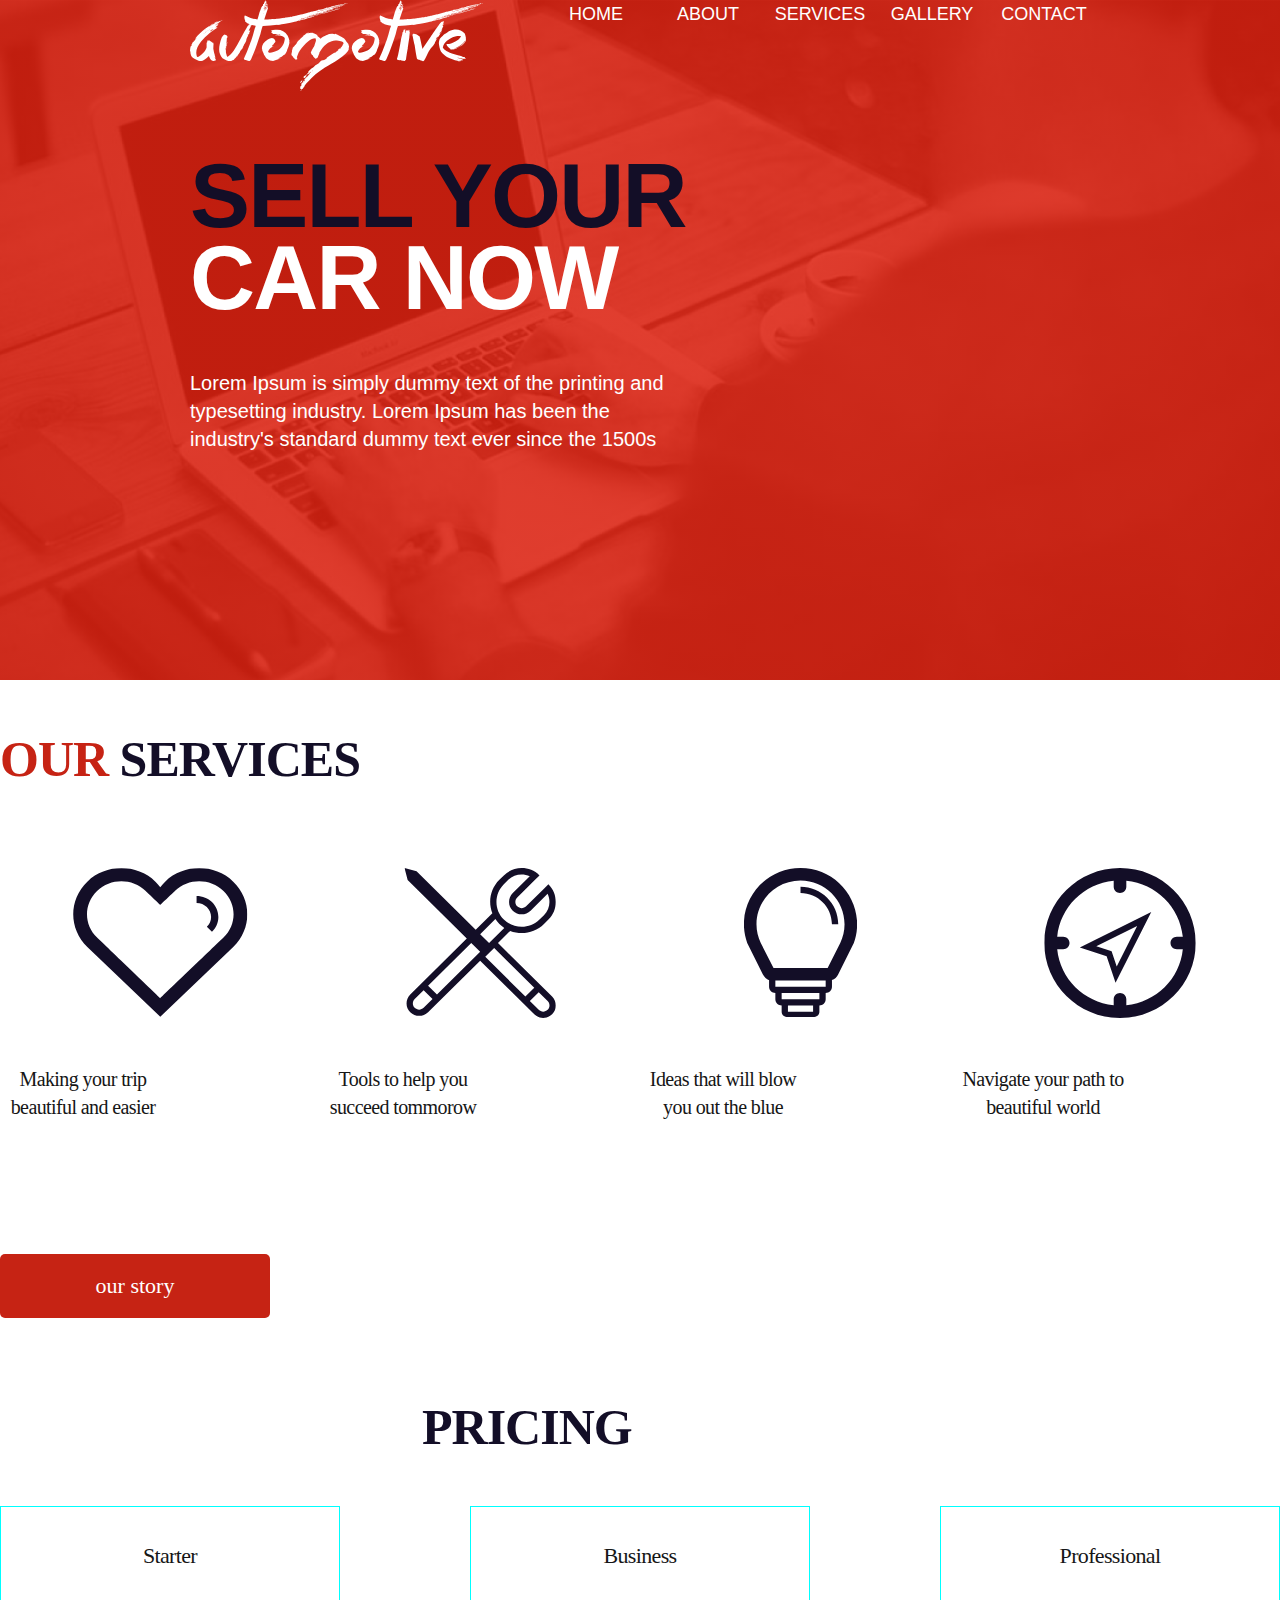
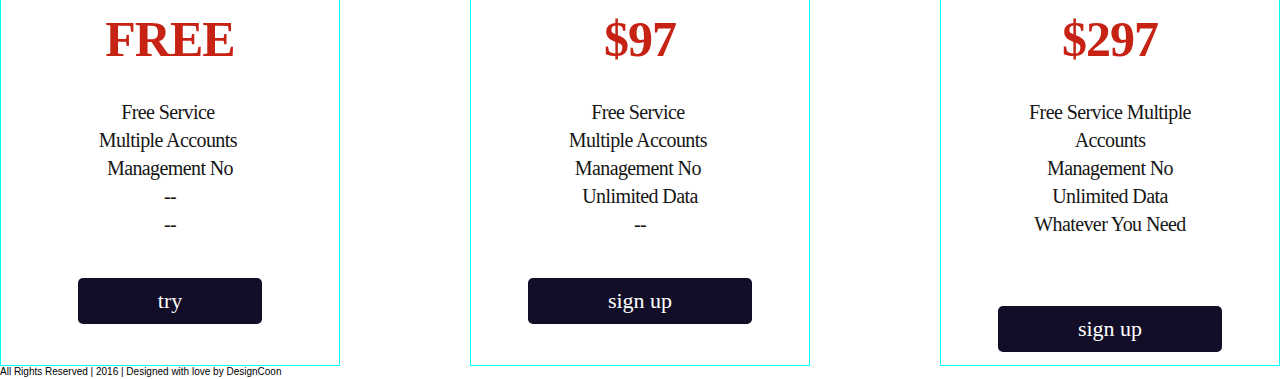
==== index.html @ 1edaac1e "fix scss header" ====
<!DOCTYPE html>
<html lang="en">
  <head>
    <meta charset="UTF-8" />
    <meta name="viewport" content="width=device-width, initial-scale=1.0" />
    <meta http-equiv="X-UA-Compatible" content="ie=edge">
    <link rel="stylesheet" href="css/style.css" />
    <title>Automotive</title>
  </head>

  <body>

      <header class="header container">
        <div class="header__inner" >
          <a class ="header__logo logo" href="/" >
            <svg width="293" height="91" viewBox="0 0 293 91" fill="none" xmlns="http://www.w3.org/2000/svg">
              <path d="M32.4032 20.1382V20.3891C32.2621 20.3891 32.0504 20.5 31.7681 20.7219C31.5985 20.7219 31.4005 20.8474 31.1751 21.0982H31.0476V20.8474C30.7928 21.0982 30.5958 21.2227 30.4546 21.2227L30.582 21.4726C28.803 22.7231 27.8003 23.3493 27.5738 23.3493L27.7013 23.5992C27.6728 23.7661 27.4758 23.9186 27.1082 24.0575V23.9321L27.1935 23.7236H26.9818L26.7269 23.8076C26.8406 24.1414 26.9671 24.3074 27.1092 24.3074H27.1935C27.9277 23.8346 28.3795 23.5992 28.5481 23.5992V23.7246C28.012 24.5023 27.4052 24.8921 26.7269 24.8921C26.7563 25.0581 26.8406 25.142 26.9818 25.142C27.1229 25.142 27.518 24.9751 28.1678 24.6412L28.2952 24.8921L26.3888 26.3095L26.4731 26.5594C26.4731 26.6424 26.1623 26.9627 25.5419 27.5185H25.6262L26.1339 27.3931C26.2751 27.477 26.4309 27.5185 26.6005 27.5185C26.6889 27.3663 26.733 27.193 26.7279 27.0177H27.1082V27.1432L26.8534 27.5185V27.6015H27.32V27.8523C26.7554 27.9633 24.2284 29.7001 19.7382 33.0636C16.2938 36.0383 13.413 38.8876 11.0978 41.6114C7.8788 45.5027 6.26834 49.2551 6.26834 52.8686L6.39576 53.3278C6.39576 53.4108 6.35362 53.4533 6.26834 53.4533C6.63591 55.8153 7.03093 56.9963 7.45437 56.9963C8.64041 56.9963 10.8576 55.3425 14.105 52.0349C15.7713 49.533 16.6045 47.9072 16.6045 47.1565V42.7789L17.3239 41.9452C17.2486 41.518 17.206 41.0858 17.1965 40.6523L17.4514 40.5269C17.5357 40.5269 17.5788 40.5684 17.5788 40.6523L17.8327 40.5269L18.2983 40.6523L18.8913 40.3185H19.1461C20.1057 40.9022 20.585 41.2496 20.585 41.3605C21.5741 42.0002 22.1387 42.4315 22.2798 42.6535L22.8728 42.5705C23.1835 42.5705 23.4237 43.1542 23.5933 44.3217L23.4658 44.8215C23.4658 45.2943 23.4237 46.5872 23.3384 48.6993C23.6776 51.1453 24.2 53.3973 24.9067 55.4534C24.7646 55.5374 24.6519 55.5789 24.5666 55.5789C24.6803 55.9127 24.8773 56.0796 25.1596 56.0796V56.4125C24.99 56.4125 24.9057 56.455 24.9057 56.538C25.1037 57.0937 25.3439 57.6495 25.6262 58.2053L25.4145 58.3307C25.1037 57.6919 24.9057 57.3716 24.8214 57.3716H24.694C24.694 57.5385 25.089 58.3722 25.8801 59.8735V59.9575C25.8801 60.5132 25.2449 60.7911 23.9736 60.7911C23.9736 60.958 23.6913 61.041 23.1267 61.041C22.0818 60.8191 21.2771 60.3048 20.7125 59.4982C20.2616 58.9984 19.6539 57.8579 18.8913 56.0796C15.39 59.3872 12.8631 61.041 11.3095 61.041H9.86859C9.05013 61.041 8.09052 60.6802 6.98878 59.9575C3.91097 58.845 1.97705 57.4691 1.18603 55.8288C0.649868 54.3834 0.381295 53.077 0.381295 51.9095C0.437166 51.9095 0.465592 51.868 0.465592 51.784C0.35287 51.784 0.197999 51.5071 0 50.9514C0.169574 47.8377 0.564592 46.1 1.18603 45.7391H1.56733C1.79277 45.2943 1.90648 44.9884 1.90648 44.8225L1.69377 44.9055C1.58105 44.9055 1.45461 44.7935 1.31346 44.5716C1.56733 44.5716 1.93392 43.9319 2.41422 42.6535C2.52694 42.6535 2.76709 42.3476 3.13466 41.7368L3.38853 41.8198C3.52968 41.8198 4.53242 40.5269 6.39576 37.942V37.8166C5.80275 38.5113 5.39303 38.8586 5.16758 38.8586L5.04016 38.6512C8.17482 34.7319 11.6761 31.3683 15.5449 28.5605C16.7315 27.6233 17.9765 26.76 19.2726 25.9757C19.3569 26.1146 19.4 26.2265 19.4 26.3095L19.1451 26.7678L20.2469 26.0586H20.4586V26.3095H20.586V26.0586C20.5007 26.0586 20.4586 26.0316 20.4586 25.9757L22.7454 24.4328C23.4805 23.8771 24.4117 23.4043 25.5409 23.0145V22.89H25.4135C24.8773 23.1119 24.5529 23.2238 24.4401 23.2238V22.7655C24.9204 22.7655 25.5693 22.4037 26.3888 21.681H26.6005V22.0564L26.4731 22.2648H26.6005C26.9671 22.0428 27.2494 21.9309 27.4474 21.9309L27.7022 22.0564C29.0284 21.4166 29.8332 21.0973 30.1155 21.0973C31.1319 20.4585 31.8945 20.1382 32.4032 20.1382ZM28.0404 21.2227V21.3481C28.0404 21.4591 27.7297 21.653 27.1092 21.9309H26.7269V21.5556C26.9249 21.5556 27.3631 21.4446 28.0404 21.2227ZM27.1092 22.3902H27.1935C27.3621 22.3902 27.4474 22.3207 27.4474 22.1818H27.32C27.1788 22.1818 27.1092 22.2513 27.1092 22.3902ZM26.1339 22.2648L26.0065 22.5156V22.6401H26.1339C26.1339 22.4732 26.2192 22.3892 26.3888 22.3892V22.2648H26.1339ZM23.2541 23.4737H23.5933V23.7246H23.2541V23.4737ZM22.6189 23.8076C22.7875 23.8356 22.8728 23.9186 22.8728 24.0585C22.1102 24.5583 21.5035 25.031 21.0516 25.4749C20.9379 25.4749 20.5007 25.7113 19.7382 26.1841H19.6107V25.9757C20.2322 25.5029 20.6419 25.2665 20.8399 25.2665C20.8399 24.9886 21.4329 24.5023 22.6189 23.8076ZM26.0075 24.7667H25.8801L25.5409 24.5158V25.0175C25.3723 25.0996 25.2449 25.142 25.1596 25.142V25.2674H25.4145C26.2613 24.7657 26.7416 24.5158 26.8544 24.5158V24.3074C26.7416 24.3074 26.4593 24.4608 26.0075 24.7667ZM22.0259 27.2686H22.1534C22.322 27.2686 22.4072 27.1846 22.4072 27.0177V26.8923C22.2935 26.8923 22.1681 27.0177 22.0259 27.2686ZM20.8399 27.8523V27.9778C20.9242 27.9778 21.0369 28.0183 21.1781 28.1022V27.8514H20.8399V27.8523ZM19.8656 28.2277V28.3106H20.1204V28.5615H19.8656V28.686H19.993C20.1335 28.6027 20.2946 28.5593 20.4586 28.5605C20.4586 28.4496 20.3028 28.3386 19.992 28.2267H19.8646L19.8656 28.2277ZM16.0105 28.9359C16.0105 29.1578 15.8556 29.2697 15.5449 29.2697V29.3952H15.7566L16.1379 28.9359H16.0105ZM19.2726 29.0198L19.1451 29.2697V29.3952H19.2726C19.2726 29.2282 19.3569 29.1443 19.5274 29.1443V29.0189L19.2726 29.0198ZM19.8656 31.2709C19.894 31.4378 19.9783 31.5217 20.1204 31.5217C20.2322 31.2149 20.3459 31.0625 20.4586 31.0625H20.586C20.783 31.2014 20.9389 31.2709 21.0516 31.2709C21.4182 31.1319 21.6299 30.9785 21.6868 30.8126C21.5172 30.8126 21.4319 30.7286 21.4319 30.5617V30.4787C21.6299 30.4787 21.9122 30.3118 22.2798 29.9779H22.4072V30.1034L22.2798 30.3542H22.7454C22.7454 30.2703 22.7875 30.1449 22.8728 29.9779H22.5337V29.7695C22.5905 29.5196 22.9012 29.3527 23.4649 29.2697C23.4649 29.1028 23.3953 29.0189 23.2541 29.0189C22.6895 29.0478 21.5594 29.7975 19.8656 31.2709ZM17.8327 30.1034V30.2288C17.8601 30.3948 17.9307 30.4787 18.0444 30.4787L18.1718 30.2278V30.1034H17.8327ZM21.8142 30.6871V30.8126H21.8985C22.0681 30.8126 22.1534 30.7286 22.1534 30.5617V30.4787H22.0259C21.8848 30.4787 21.8142 30.5482 21.8142 30.6871ZM15.7566 31.3963C15.7566 31.4793 15.7282 31.6047 15.6723 31.7716C15.785 31.7716 15.9399 31.8546 16.1379 32.0215L16.3928 31.6452V31.5208L16.1379 31.6462L15.7566 31.3963ZM15.1636 32.4799H15.291C15.6017 32.3689 15.7566 32.2435 15.7566 32.1045H15.5449C15.4322 32.1045 15.3047 32.229 15.1636 32.4799ZM13.9776 33.189V33.4399H14.3167V33.189H13.9776ZM13.4698 33.6474V34.0237C13.6384 34.0237 13.7237 33.9397 13.7237 33.7728V33.6474H13.4688H13.4698ZM13.0032 34.0237C13.0032 34.1057 12.9611 34.2166 12.8758 34.3565H13.0032L13.2581 34.0227L13.0032 34.0237ZM3.85412 40.6523L3.98155 40.9032L3.7267 41.0277H3.60025V40.9022C3.62868 40.7353 3.71297 40.6513 3.8551 40.6513L3.85412 40.6523ZM2.16035 43.738V43.8634C2.27307 43.8634 2.40049 43.738 2.54164 43.4871H2.41422C2.24464 43.5161 2.16035 43.599 2.16035 43.738ZM61.3748 23.0154L61.5023 23.2663L61.121 24.1829V24.3084H61.2484V24.0575H61.5032V24.3084L60.0623 26.9762V27.1017H60.1898C61.0082 25.5723 61.615 24.6412 62.011 24.3074V24.5583C60.8263 26.5712 59.6964 28.6149 58.6224 30.6871V30.8126H58.7499C58.8057 30.4787 58.9459 30.3118 59.1723 30.3118H59.2998V30.5627L59.0037 30.937V31.1879L59.5536 30.5617L59.8085 30.6871C59.8085 30.5762 59.9359 30.4507 60.1898 30.3118V30.4372C60.1898 30.6871 60.0623 31.021 59.8075 31.4378C59.8928 31.6047 59.9349 31.7851 59.9349 31.9801H59.8075L59.5536 31.8546L59.4262 32.1055C59.681 32.1055 59.8085 32.1885 59.8085 32.3544C59.3282 32.5493 59.0596 32.7992 59.0028 33.1051C59.2008 33.134 59.2998 33.217 59.2998 33.356V33.4814C59.2998 33.6744 58.7773 34.2311 57.7324 35.1487V35.2741L57.9873 35.1487C58.1559 35.1767 58.2411 35.2597 58.2411 35.3996C58.1 35.3996 57.803 35.9544 57.3511 37.0669C56.9845 37.4837 56.6738 38.3038 56.4199 39.5273L55.9112 40.4024H56.0387L56.2925 40.277C56.2925 40.36 56.3347 40.4024 56.4199 40.4024L54.8516 43.6125C54.485 44.1133 54.2312 44.3632 54.09 44.3632L54.2175 44.6141C54.2175 45.0579 53.8646 45.5722 53.1588 46.1559L53.2853 46.4068L51.8875 49.1162H51.5053L51.6327 49.7414C50.5603 50.4361 49.9958 51.1598 49.9389 51.9095C49.9389 52.1874 49.0214 53.5083 47.1855 55.8712C47.2708 55.8712 47.5384 55.7043 47.9903 55.3705V55.4959C46.8819 56.7524 45.663 57.9102 44.3479 58.9559C44.3479 59.3737 43.7402 59.804 42.5267 60.2489C41.6229 60.8326 40.7623 61.124 39.9429 61.124C38.1923 61.124 35.7212 60.1379 32.5297 58.1638C30.2713 55.7738 29.1412 52.9245 29.1412 49.6169C29.1412 46.0585 30.0037 42.0138 31.7249 37.4837C32.714 35.7604 33.406 34.8978 33.801 34.8978C34.1676 34.8978 34.3519 34.7724 34.3519 34.5235L36.5544 35.1487C37.2317 35.7604 37.5708 36.3992 37.5708 37.0669C36.9778 37.9835 36.6808 38.6232 36.6808 38.9841H36.8082C36.6387 41.7359 36.4691 43.5711 36.2995 44.4886C36.4776 44.4837 36.6536 44.5271 36.8082 44.6141C36.4407 46.3923 36.1868 47.3794 36.0456 47.5733L36.1731 47.8242V48.5739H35.8761V47.4489H35.7486C35.7486 47.7538 35.6643 48.352 35.4948 49.2416H35.7496V48.9907H36.0456V49.1162C35.679 49.367 35.4948 49.5745 35.4948 49.7414V50.1177H35.6222V49.616H35.877V51.5351C35.877 51.729 35.9329 51.896 36.0456 52.0349L35.8761 52.2858C35.9898 52.4517 36.0456 52.5907 36.0456 52.7016C35.9329 52.7016 35.8761 52.7441 35.8761 52.8271C36.0172 52.8271 36.2858 53.7167 36.6808 55.4959C37.02 55.9687 37.1895 56.3575 37.1895 56.6634H37.6973C39.392 55.6898 41.4387 53.6337 43.8392 50.4921L47.1855 45.0309L54.5978 31.3124C57.3933 26.3095 59.0459 23.7516 59.5536 23.6407C59.5536 23.7236 59.5968 23.7661 59.6811 23.7661L59.5536 24.0575V24.1829L60.3162 23.5152C60.4709 23.6022 60.6469 23.6456 60.8249 23.6407C60.8249 23.3898 61.0082 23.1824 61.3748 23.0154ZM58.8753 24.8082V25.1835H59.0028C59.1449 25.1835 59.286 25.0581 59.4272 24.8082V24.4328H59.2998C59.1586 24.4328 59.0165 24.5583 58.8753 24.8082ZM58.495 25.5588V25.9757C58.6362 25.9757 58.7636 25.8367 58.8763 25.5588V25.4334C58.7067 25.5173 58.5803 25.5588 58.495 25.5588ZM57.2247 34.0227C57.2294 34.204 57.1694 34.3812 57.0551 34.5235H57.2247L57.3521 34.2726V34.0227H57.2247ZM37.0621 42.3206H37.317V42.446L36.9347 44.2378H36.6808C36.6808 43.9599 36.8082 43.3211 37.0631 42.3196L37.0621 42.3206ZM36.0456 45.906L35.8761 46.1559V46.7812H36.0456C36.0456 46.5593 36.1309 46.3084 36.3005 46.0305L36.0456 45.906ZM53.1579 47.3234H53.2853C53.0304 47.8242 52.903 48.1156 52.903 48.1986H52.6501V47.9487C52.8756 47.5319 53.0451 47.3234 53.1579 47.3234ZM52.2688 48.5739H52.5227V48.8663C52.5227 49.0332 52.4374 49.1171 52.2678 49.1171H52.1414C52.2257 48.9492 52.2688 48.7688 52.2688 48.5739ZM46.5504 56.538H46.6778C46.8464 56.538 46.9317 56.4415 46.9317 56.2456V56.1202C46.819 56.1202 46.6915 56.2601 46.5494 56.538H46.5504ZM46.1691 56.7888C46.1691 56.9548 46.0848 57.0387 45.9142 57.0387V57.1642H46.1691L46.4239 56.7879L46.1691 56.7888ZM75.5651 0.374725C75.6494 0.513667 75.6925 0.667081 75.6925 0.834004L75.9033 0.708571V0.834004C75.7621 1.1389 75.6915 1.41775 75.6915 1.66765H75.7768L76.3698 1.29135L76.4973 1.54222C75.3955 4.32201 74.8447 5.83686 74.8447 6.08676H74.7172L74.8447 6.29518L73.6586 9.00646H73.9978C74.0821 8.44973 74.2526 8.17185 74.5055 8.17185C74.5055 8.28281 74.6192 8.40824 74.8447 8.54718C74.9299 8.38026 74.9721 8.25483 74.9721 8.17185H75.0995C75.2397 8.19983 75.3112 8.28281 75.3112 8.42272C74.9721 9.03348 74.7319 9.33934 74.5908 9.33934V9.46478C74.7604 9.65872 74.8456 9.81213 74.8456 9.92309H74.9721C75.0848 9.92309 75.2397 9.6867 75.4377 9.21391V8.63016C75.5504 8.63016 75.7062 8.43623 75.9033 8.04642L75.7758 7.83801L76.7511 5.50302C76.7511 5.36407 76.5953 5.21163 76.2846 5.0447C76.1434 5.0447 75.9738 5.19812 75.7768 5.50302C75.8895 5.50302 76.0875 5.69792 76.3698 6.08676C75.8327 6.81042 75.4798 7.31022 75.3112 7.5881H75.0985V7.37969H74.8447C74.8447 7.8245 74.7604 8.04642 74.5898 8.04642C74.4496 8.04642 74.3791 7.97695 74.3791 7.83801C74.6614 7.39416 74.9015 6.80945 75.0985 6.08676C75.8043 4.30851 76.1571 3.37741 76.1571 3.29346L76.4963 3.04259H76.6237C76.5394 3.37741 76.4963 3.65529 76.4963 3.87721C76.7511 3.87721 76.8786 4.03062 76.8786 4.33552L76.6237 4.46096L76.7511 5.12865H76.9629C76.9913 4.73884 77.2736 4.27956 77.8097 3.75274C77.8097 3.83572 77.8519 3.87817 77.9372 3.87817C77.8369 4.16867 77.6236 4.40812 77.3441 4.54393C77.3441 4.62788 77.3863 4.66937 77.4716 4.66937C77.2167 5.89282 76.9344 6.94839 76.6237 7.83801L76.8786 7.96344C77.1599 6.85191 77.4706 6.18422 77.8097 5.9623C77.8097 6.04527 77.8519 6.08773 77.9372 6.08773C77.8519 6.94839 77.7254 7.49065 77.5549 7.71354H77.9372C77.9372 7.79652 77.894 7.83897 77.8097 7.83897L77.9372 8.42175C76.6467 12.0986 75.4181 15.7962 74.2516 19.5129C74.8731 19.5129 75.1828 19.5409 75.1828 19.5959L75.4377 19.5129C76.9379 19.5189 78.4371 19.4351 79.927 19.2621C80.0975 19.346 80.224 19.3875 80.3092 19.3875C80.422 19.2486 81.3678 19.1241 83.1469 19.0122C83.288 19.0961 83.4017 19.1376 83.486 19.1376C83.6404 19.0508 83.8161 19.0074 83.9938 19.0122C83.9938 19.1791 84.0644 19.263 84.2055 19.263C84.2339 19.0961 84.3182 19.0122 84.4604 19.0122H85.519L86.112 18.9292C86.112 18.9852 86.1541 19.0122 86.2394 19.0122C86.2394 18.9012 86.9451 18.7488 88.3566 18.5539V18.6793L91.3217 18.22C91.462 18.3036 91.6233 18.3471 91.7873 18.3455C91.8167 18.1785 91.9 18.0946 92.0421 18.0946H92.1696C92.3382 18.0946 92.493 18.137 92.6342 18.22C92.7749 18.1365 92.9364 18.0931 93.1008 18.0946L93.3556 18.22C93.3556 18.1091 93.4674 17.9846 93.6938 17.8447C93.8349 17.9286 93.9486 17.9701 94.0329 17.9701C94.0604 17.8312 94.1456 17.7617 94.2868 17.7617H94.6259L94.5407 17.9701H94.8798C94.8798 17.7482 95.713 17.5118 97.3783 17.2619C97.5195 17.3449 97.6753 17.3873 97.8449 17.3873C98.0988 17.3873 98.4516 17.233 98.9035 16.9281C98.9035 17.095 99.0162 17.178 99.2427 17.178C99.4681 17.178 99.7504 17.0525 100.09 16.8026C100.254 16.801 100.415 16.8444 100.555 16.9281C100.725 16.8441 100.852 16.8026 100.936 16.8026L101.148 16.9281C101.826 16.5662 102.616 16.3028 103.52 16.1359C103.52 16.052 103.605 16.0105 103.775 16.0105C103.803 16.1494 103.873 16.2189 103.987 16.2189C104.241 16.2189 104.763 16.0664 105.553 15.7606C105.695 15.8435 105.85 15.886 106.02 15.886H106.274V15.7606C106.189 15.6216 106.146 15.5097 106.146 15.4267H106.274C106.438 15.4251 106.599 15.4685 106.739 15.5522L110.89 14.4676H111.018L110.89 14.2592V14.1338C111.031 14.1627 111.102 14.2457 111.102 14.3847L111.357 14.2592L111.611 14.3847C113.35 13.8239 115.117 13.3505 116.906 12.9663H117.286V12.6334H117.753C118.543 12.4945 118.939 12.3276 118.939 12.1326L119.277 12.3835C119.701 12.1616 120.336 11.9242 121.183 11.6743V11.5489L121.776 11.6743C123.104 11.2015 124.135 10.9372 124.869 10.8822C124.869 10.7982 124.953 10.7567 125.123 10.7567L125.334 10.8822L126.52 10.3814H126.774L127.113 10.6323H127.24L127.113 10.3814C127.535 10.2433 127.934 10.0467 128.3 9.79766H128.638C128.638 9.6867 128.765 9.57574 129.019 9.46478C129.019 9.57574 129.133 9.6867 129.358 9.79766C129.358 9.65872 129.486 9.58925 129.739 9.58925L130.332 9.71468C130.332 9.54776 130.403 9.46381 130.544 9.46381C130.714 9.54776 130.841 9.58925 130.925 9.58925L131.518 9.13093H131.603L131.518 9.33934V9.46478H131.603C132.93 9.04795 133.805 8.69963 134.23 8.42272L134.823 8.54718C134.85 8.38026 134.935 8.29632 135.077 8.29632L135.288 8.42175H135.416V8.29632H135.161V8.04642L136.009 8.17185H136.135L136.009 7.96344V7.83801L137.067 7.46267V7.5881L136.94 7.83897H137.533C137.787 7.61609 138.776 7.33724 140.498 7.00436C140.526 6.8934 141.557 6.58753 143.591 6.08773C143.618 5.92081 143.703 5.83686 143.844 5.83686L144.056 5.9623C144.451 5.79537 145.963 5.40653 148.589 4.7948C148.589 4.71086 148.617 4.66937 148.673 4.66937H149.647L150.24 4.7948V4.33552C150.353 4.33552 150.819 4.21009 151.638 3.96115H152.104V4.08659L152.019 4.33552H152.104C153.093 4.03062 153.728 3.87721 154.01 3.87721V3.96115C153.926 4.18307 152.471 4.61437 149.647 5.25408L141.091 7.58907V7.83801H141.218C141.953 7.5881 142.39 7.46267 142.531 7.46267V7.5881L142.998 7.37969C143.104 7.42711 143.219 7.45522 143.336 7.46267C143.732 7.26873 143.929 7.11532 143.929 7.00436L144.522 7.12979C144.918 6.82393 145.2 6.67051 145.37 6.67051L145.963 6.79594C145.99 6.62902 146.075 6.54508 146.216 6.54508L146.428 6.67051C146.428 6.42061 146.951 6.22667 147.996 6.08676H148.207V6.42061H148.589L148.461 5.83686H149.182L149.859 5.37855H149.986L150.24 5.50398C150.269 5.33706 150.339 5.25311 150.452 5.25311H150.579C150.579 5.44802 150.664 5.64196 150.833 5.83686L150.452 6.29518C150.537 6.29518 150.579 6.33763 150.579 6.42061H150.452C150.311 6.42061 150.24 6.30965 150.24 6.08676C150.071 6.11571 149.986 6.18422 149.986 6.29518C150.156 6.37912 150.282 6.42061 150.368 6.42061C150.368 6.69849 149.803 6.85191 148.673 6.87892C148.758 6.73998 148.8 6.62902 148.8 6.54604H148.673C148.56 6.62902 148.334 6.67148 147.996 6.67148C147.996 6.80945 148.108 6.87892 148.334 6.87892V7.12979L147.741 7.25522L147.614 7.00436C147.614 6.92138 147.656 6.87892 147.741 6.87892L147.614 6.67051V6.54508H147.996V6.42061C147.91 6.42061 147.784 6.37912 147.614 6.29518C147.382 6.46434 147.099 6.55259 146.809 6.54604V6.79594C146.979 6.79594 147.205 6.9069 147.487 7.12979H147.614L147.402 7.46267C147.458 7.62959 147.487 7.75503 147.487 7.83897C146.583 8.06089 145.99 8.25483 145.708 8.42175C145.567 8.42175 145.496 8.33877 145.496 8.17185C146.682 7.81099 147.275 7.57363 147.275 7.46267H146.809V7.25426H147.021V7.00436H146.894C146.386 7.56012 145.835 7.83801 145.242 7.83801C145.158 7.67205 145.115 7.54661 145.115 7.46267H145.03L144.649 7.71354L144.437 7.5881L144.31 7.83897H144.649V8.04642C143.238 8.46421 142.531 8.74113 142.531 8.88103H142.658L143.463 8.7556V8.88103C143.463 9.01997 142.828 9.25637 141.557 9.58925C141.557 9.67319 141.486 9.71468 141.345 9.71468C141.091 9.71468 140.964 9.54776 140.964 9.21391H140.752C140.414 9.77064 140.088 10.0485 139.778 10.0485V9.92309C139.468 10.09 139.199 10.174 138.973 10.174V9.92309C139.566 9.78415 139.92 9.71468 140.032 9.71468L139.905 9.46381C135.557 10.6313 133.354 11.299 133.298 11.4659C135.061 11.096 136.801 10.6224 138.507 10.0476C138.507 10.1315 138.86 10.3679 139.566 10.7567C139.284 10.8957 138.804 11.0491 138.126 11.216V11.0906L137.914 11.216H137.449C137.561 10.9372 138.07 10.7847 138.973 10.7567C138.973 10.5898 138.889 10.5068 138.719 10.5068H138.126C137.392 10.7577 136.926 10.8822 136.728 10.8822H136.474C136.474 11.133 135.839 11.355 134.568 11.5489C134.568 11.7158 134.342 11.7998 133.891 11.7998L133.975 12.0497C134.342 11.8827 134.865 11.7988 135.542 11.7988H135.754C135.754 11.4939 135.994 11.3405 136.474 11.3405H137.067V11.5489H136.856C136.602 11.5489 136.121 11.7158 135.416 12.0497C134.794 12.0497 133.805 12.3555 132.451 12.9663C131.66 12.9663 131.265 13.0782 131.265 13.3001C131.158 13.2527 131.043 13.2246 130.925 13.2172L130.417 13.4256C130.417 13.2866 130.346 13.2172 130.205 13.2172C130.205 13.495 129.768 13.6899 128.893 13.8009L128.638 13.6755H128.553V13.8009H128.765C128.765 13.9399 128.695 14.0093 128.553 14.0093L127.96 13.8839C127.932 13.9958 127.537 14.2312 126.774 14.5931C126.774 14.5091 126.732 14.4676 126.647 14.4676C126.563 14.6346 126.52 14.76 126.52 14.8439H126.393C126.393 14.676 126.351 14.5931 126.267 14.5931L126.054 14.7185L125.8 14.5931C125.716 14.5931 125.518 14.787 125.207 15.1768C125.207 15.0379 125.136 14.9684 124.995 14.9684H124.614C124.303 15.1903 123.598 15.4122 122.497 15.6351C122.411 15.3293 122.257 15.1768 122.03 15.1768C121.861 15.2598 121.734 15.3023 121.649 15.3023V15.4277C121.988 15.4277 122.158 15.4962 122.158 15.6351C121.677 15.83 121.437 15.997 121.437 16.1359H121.565L121.437 16.3443V16.4697C124.261 15.775 126.506 15.1073 128.172 14.4676C128.257 14.4676 128.3 14.5091 128.3 14.5931C128.921 14.2872 129.358 14.1338 129.612 14.1338L129.824 14.2592C129.824 14.0923 131.179 13.661 133.891 12.9663C143.152 10.3264 148.518 8.85305 149.986 8.54718V8.7556L136.263 12.6334C135.132 12.9393 134.497 13.1612 134.356 13.3001C133.99 13.3001 132.055 13.8144 128.553 14.8439C128.3 14.9819 126.789 15.4132 124.021 16.1359C123.908 16.1359 123.513 16.3163 122.835 16.6782C122.728 16.6304 122.614 16.602 122.497 16.5942C122.411 16.7332 122.369 16.8451 122.369 16.9281L121.776 16.8026H121.649V16.9281H121.904V17.178C119.927 17.5398 118.825 17.8871 118.6 18.22C118.43 18.137 118.303 18.0946 118.218 18.0946C117.908 18.3734 116.567 18.8038 114.195 19.3875C114.195 19.4715 114.152 19.5129 114.067 19.5129C113.926 19.43 113.813 19.3875 113.729 19.3875L113.602 19.5959L113.008 19.5129C112.755 19.5129 112.486 19.6654 112.204 19.9713C112.034 19.8883 111.907 19.8458 111.822 19.8458L111.695 20.0967L111.483 19.9713H111.229C111.229 20.1932 111.159 20.3051 111.018 20.3051H110.764L110.171 20.1797C110.171 20.3466 109.973 20.5135 109.578 20.6804L108.857 20.555C107.812 21.2497 103.238 22.3342 95.1347 23.8066C93.1576 24.1964 90.5866 24.5853 87.4245 24.9741V24.8497C82.8224 25.5733 77.993 25.9342 72.9392 25.9342H72.7274C72.4442 26.212 71.6541 28.9639 70.3554 34.1896C66.5424 46.0035 63.494 54.2445 61.2062 58.9144C61.0082 59.6091 60.5005 60.2768 59.6811 60.9156H59.4262C58.6362 60.9156 58.2402 60.8326 58.2402 60.6657L58.0294 60.7911H57.902L55.7848 59.999C55.6995 59.999 55.5721 60.0269 55.4025 60.0819C54.8379 60.0819 54.288 59.6931 53.7509 58.9144C55.6427 54.9951 57.0267 51.813 57.902 49.3661L60.0192 43.8624C60.0192 43.6685 60.4574 42.473 61.3327 40.277C62.4344 37.0254 63.5773 33.0916 64.7634 28.4766C64.9055 28.4766 65.2299 27.588 65.7377 25.8087C61.9257 25.169 59.3988 24.3904 58.1559 23.4737C57.7609 23.4737 56.6875 22.6961 54.9369 21.1388V20.7634H55.1918V20.555C54.7958 19.9713 54.5556 19.2351 54.4713 18.3455C54.386 18.3455 54.3439 18.304 54.3439 18.22L54.4713 17.9701C54.3867 17.8318 54.3426 17.6732 54.3439 17.5118H54.4713L54.3439 17.2609V17.178C54.4292 16.0105 54.6683 15.4267 55.0643 15.4267L60.6122 17.9701L64.1703 18.9292L64.4252 18.8038C64.8761 18.9427 65.8651 19.1376 67.3903 19.3875C67.7853 18.3869 68.1803 17.1365 68.5763 15.6351C69.099 13.537 69.7638 11.4756 70.5661 9.46478C70.6798 8.85305 70.8778 8.54718 71.1601 8.54718C71.1601 8.46421 71.1307 8.42175 71.0748 8.42175C71.0748 7.67205 71.3856 7.00436 72.006 6.42061L71.8796 6.2122C72.4167 5.82335 72.7696 5.62845 72.9382 5.62845C72.9382 5.37758 72.9107 5.25311 72.8539 5.25311C72.8539 5.08619 72.9666 4.62788 73.193 3.87721H73.786C74.2938 2.29289 74.8868 1.1254 75.5651 0.374725ZM76.6237 2.33438H76.8786V2.71068H76.3689V2.58525C76.3983 2.41832 76.4826 2.33438 76.6237 2.33438ZM155.577 2.91813V3.16899C155.013 3.30793 154.687 3.3774 154.603 3.3774L154.476 3.16899C154.843 3.00207 155.21 2.91813 155.577 2.91813ZM156.17 3.29443H156.509V3.50091H155.916C155.944 3.36197 156.029 3.2925 156.17 3.2925V3.29443ZM155.789 3.50187C155.789 3.69678 155.323 3.84923 154.391 3.96115L154.264 3.75274C155.055 3.58582 155.563 3.50187 155.789 3.50187ZM157.441 3.62731H157.696C157.696 3.82221 157.342 3.93317 156.636 3.96115V3.75178L157.441 3.62731ZM150.579 4.54393V4.66937H150.706C151.327 4.58639 151.638 4.47543 151.638 4.33552H151.51C151.455 4.33552 151.144 4.40403 150.579 4.54393ZM155.196 4.21105V4.46192L154.984 4.33649C154.984 4.47543 154.899 4.5449 154.73 4.5449H154.603C154.462 4.5449 154.391 4.47543 154.391 4.33552L155.196 4.21105ZM154.391 4.46192L154.137 4.7948C154.222 4.93374 154.264 5.04567 154.264 5.12865H154.137L153.798 4.91927H153.417L153.544 5.12865V5.25408H153.29C153.177 5.25408 153.064 5.14215 152.951 4.91927C153.121 4.75331 153.6 4.60086 154.391 4.46096V4.46192ZM152.612 4.7948L152.824 5.37855L152.485 5.62941H152.358C152.189 5.62941 152.104 5.54547 152.104 5.37855H152.612V5.25311H152.104C152.104 5.42004 152.033 5.50398 151.892 5.50398C151.723 5.50398 151.638 5.42004 151.638 5.25311C151.638 5.11417 151.962 4.96172 152.612 4.7948ZM150.833 5.25311H151.426C151.426 5.55898 151.497 5.71239 151.638 5.71239H152.612V5.83783C152.612 6.00378 152.245 6.12922 151.51 6.2122V6.08676L151.638 5.83686C151.214 5.83686 150.946 5.68441 150.833 5.37855V5.25311ZM150.24 5.62941L150.113 5.83686V5.9623C150.254 5.87889 150.415 5.83548 150.579 5.83686V5.71143C150.462 5.70412 150.347 5.676 150.24 5.62845V5.62941ZM75.6915 5.71143L75.5641 6.29518C75.6778 6.29518 75.8327 6.14273 76.0307 5.83686L75.7758 5.71143H75.6915ZM148.927 6.08773V6.29518C149.096 6.29518 149.182 6.37912 149.182 6.54604H149.52C149.689 6.54604 149.775 6.4621 149.775 6.29518C149.605 6.29518 149.52 6.22571 149.52 6.08676H149.859V5.83686C149.633 6.00379 149.323 6.08773 148.927 6.08773ZM151.426 6.42061H151.638V6.67148H151.172C151.201 6.50455 151.285 6.42061 151.426 6.42061ZM75.3102 6.67148C75.3102 6.78244 75.2397 6.93489 75.0985 7.12979V7.25522C75.2122 7.25522 75.3671 7.10084 75.5651 6.79594L75.3102 6.67051V6.67148ZM143.591 7.5881C143.675 7.5881 143.788 7.62959 143.929 7.71354H144.056V7.5881C143.915 7.5881 143.844 7.51863 143.844 7.37969C143.675 7.40767 143.591 7.47618 143.591 7.5881ZM137.533 7.37969H137.66V7.46267C137.66 7.62959 137.59 7.71354 137.449 7.71354L137.321 7.46267L137.533 7.37969ZM140.371 7.83801C140.456 7.97695 140.498 8.13036 140.498 8.29728H140.625C140.625 8.15834 140.738 7.96344 140.964 7.71354H140.752C140.583 7.79652 140.456 7.83897 140.371 7.83897V7.83801ZM143.124 7.71257L143.251 7.96344C143.393 7.88046 143.505 7.83801 143.591 7.83801V7.71257H143.124ZM143.844 8.04642H143.929C144.098 8.04642 144.184 7.97695 144.184 7.83801H144.056C143.915 7.86695 143.844 7.93546 143.844 8.04642ZM149.054 7.71354H149.393V7.96344H149.054V7.71257V7.71354ZM76.1571 9.21295C76.3836 9.21295 76.5816 8.8241 76.7511 8.04545H76.6237C76.3983 8.04545 76.2414 8.43526 76.1571 9.21295ZM138.593 8.54622L140.032 8.17089V8.04545H139.905C139.03 8.15738 138.593 8.3243 138.593 8.54622ZM142.531 8.42079H142.743C142.912 8.33781 143.04 8.29535 143.124 8.29535V8.17089H142.743C142.602 8.19887 142.531 8.28185 142.531 8.42175V8.42079ZM148.207 8.04545L148.334 8.29632L147.996 8.54622H147.149C147.149 8.40728 147.501 8.24036 148.207 8.04545ZM144.777 8.29632H145.242C145.242 8.46324 145.172 8.54622 145.03 8.54622H144.777V8.29535V8.29632ZM137.533 8.6292V8.88007H137.66L137.914 8.75463C138.055 8.83761 138.211 8.88007 138.38 8.88007H138.507C138.507 8.76814 138.352 8.65815 138.042 8.54622C138.042 8.60218 138 8.6292 137.914 8.6292V8.54718C137.792 8.593 137.663 8.62095 137.533 8.63016V8.6292ZM146.089 8.54622H146.216C146.358 8.54622 146.428 8.61569 146.428 8.75463V8.88007H146.089V8.54622ZM130.205 10.7558V10.8812H130.544C130.826 10.7143 131.349 10.5474 132.111 10.3804C132.111 10.4924 132.224 10.6168 132.451 10.7567H132.577C132.408 10.5618 132.323 10.4364 132.323 10.3804C132.577 10.2415 132.817 10.172 133.044 10.172L133.637 10.2975L133.509 10.0466L137.194 9.00453V8.75463L130.205 10.7558ZM144.903 8.88007H145.37C145.37 9.04699 145.284 9.12997 145.115 9.12997H144.903V8.88007ZM138.507 9.12997V9.33838C138.761 9.33838 138.959 9.37987 139.1 9.46381V9.21295L138.507 9.12997ZM70.6935 9.71371V10.2975H70.821L70.9484 9.71371H70.6935ZM137.067 9.71371C137.096 9.85266 137.18 9.92213 137.321 9.92213H137.449C137.449 9.78319 137.363 9.71371 137.194 9.71371H137.067ZM129.486 9.79669V9.92213H129.951V9.79669H129.486ZM141.684 9.79669H142.065C142.065 9.96362 141.981 10.0476 141.811 10.0476H141.684V9.79669ZM74.7172 10.2975V10.5059C74.8868 10.4229 75.0142 10.3804 75.0995 10.3804V10.0476H74.9721C74.8025 10.0755 74.7172 10.1585 74.7172 10.2975ZM73.3195 10.172V10.5059C73.4616 10.5059 73.5322 10.4364 73.5322 10.2975V10.172H73.3195ZM141.091 10.0466V10.2975L140.498 10.3804C140.498 10.2145 140.696 10.1016 141.091 10.0466ZM139.693 10.3804H140.286V10.6313C140.004 10.7143 139.834 10.7567 139.778 10.7567L139.693 10.5059V10.3804ZM128.172 11.3395V11.465H128.426C128.567 11.465 128.807 11.381 129.146 11.2141C129.288 11.298 129.4 11.3395 129.486 11.3395L129.612 11.0896H129.358C129.16 11.0896 128.765 11.1726 128.172 11.3405V11.3395ZM124.402 11.2141V11.3395H124.869V11.2141H124.402ZM126.774 11.9233H127.113L127.453 11.6724C127.621 11.7563 127.749 11.7978 127.833 11.7978L127.96 11.5479C127.791 11.5479 127.706 11.5209 127.706 11.465C127.085 11.6319 126.774 11.7843 126.774 11.9233ZM131.603 12.0487H131.73C131.9 12.0487 131.984 11.9648 131.984 11.7978H131.858C131.688 11.8268 131.603 11.9098 131.603 12.0487ZM133.17 12.0487C133.17 11.9648 133.128 11.9233 133.044 11.9233C133.044 12.0622 132.21 12.3266 130.544 12.7154V12.9663H130.925C131.123 12.8264 132.069 12.5215 133.763 12.0487V11.7978H133.509L133.17 12.0487ZM127.579 13.0908H127.96V12.8399H127.833C127.664 12.8688 127.579 12.9518 127.579 13.0908ZM128.893 13.0908V13.2992L130.079 13.2162V13.0908C129.993 13.0908 129.881 13.0493 129.739 12.9653C129.464 13.0438 129.179 13.086 128.893 13.0908ZM73.5312 13.2162V13.5491H73.9135V13.2162H73.5312ZM125.8 14.0074V14.1328H126.054C126.337 14.1328 127.198 13.8974 128.638 13.4246V13.2992H128.3C127.848 13.55 127.014 13.7855 125.8 14.0084V14.0074ZM125.588 13.6745H125.8C125.97 13.5915 126.097 13.5491 126.181 13.5491V13.4236H125.8C125.659 13.4526 125.588 13.5356 125.588 13.6745ZM122.835 14.3837V14.5921L123.683 14.4667L123.555 14.2583L122.835 14.3837ZM122.242 14.4667V14.5921H122.751L122.623 14.3837C122.501 14.4295 122.372 14.4574 122.242 14.4667ZM124.741 14.5921H124.995C125.136 14.5921 125.207 14.5226 125.207 14.3837H124.995C124.826 14.3837 124.741 14.4532 124.741 14.5921ZM123.344 14.7175V14.9674C123.598 14.9674 123.796 14.9954 123.937 15.0504C123.937 14.8285 124.162 14.7175 124.614 14.7175V14.4667H124.53C123.965 14.6336 123.569 14.7175 123.344 14.7175ZM120.59 14.9674V15.0504H121.056C121.225 15.0504 121.311 14.9809 121.311 14.842C121.225 14.842 121.183 14.8005 121.183 14.7166C120.929 14.8835 120.731 14.9674 120.59 14.9674ZM122.497 15.0504V15.1759C122.661 15.1771 122.822 15.1337 122.962 15.0504L123.216 15.1759H123.344V15.0504C123.09 15.0504 122.962 14.9395 122.962 14.7175C122.652 14.8285 122.497 14.9395 122.497 15.0504ZM118.939 16.0095V16.1349H119.065L120.59 15.7586C120.76 15.8426 120.887 15.8841 120.972 15.8841V16.0095C120.972 16.1484 120.887 16.2179 120.718 16.2179C120.548 16.2179 120.392 16.1899 120.251 16.1349L119.532 16.4678L119.277 16.3424C119.277 16.4543 119.08 16.6068 118.684 16.8017H118.472L118.218 16.6762C118.218 16.8431 118.02 16.9271 117.625 16.9271L117.753 17.177L117.498 17.2609C117.498 17.121 117.427 17.0516 117.286 17.0516C117.117 17.1355 116.99 17.177 116.906 17.177C117.074 17.3719 117.16 17.5243 117.16 17.6353H117.413L117.286 17.3854V17.26L117.879 17.3854C118.02 17.3854 118.091 17.3159 118.091 17.177L118.346 17.2609H118.6L118.472 17.0516L118.684 16.9261C118.712 17.094 118.798 17.177 118.939 17.177H119.193L119.065 16.9261L119.277 16.8017V17.0525C120.294 16.8576 120.972 16.5797 121.311 16.2179L121.183 16.0095L121.565 15.4258H120.972V15.7596H120.844V15.4258L118.939 16.0095ZM116.906 16.6772H117.413C117.555 16.6772 117.625 16.6068 117.625 16.4678H117.16C116.99 16.4968 116.906 16.5662 116.906 16.6772ZM113.855 17.3854V17.5108H114.322V17.26H114.195C114.053 17.3439 113.941 17.3854 113.855 17.3854ZM116.567 17.3854V17.5108C116.595 17.6778 116.679 17.7607 116.82 17.7607H116.906V17.3854H116.567ZM115.634 17.5108C115.636 17.6723 115.592 17.831 115.507 17.9692H115.846V17.7607L116.1 17.8437H116.439V17.7607C116.439 17.5938 116.369 17.5099 116.227 17.5099H115.634V17.5108ZM115.041 17.7607C115.041 17.8997 114.957 17.9692 114.788 17.9692C114.816 18.1361 114.9 18.22 115.041 18.22H115.253V18.0946L115.127 17.8437C115.211 17.8437 115.253 17.8167 115.253 17.7607H115.041ZM111.018 18.8028L111.102 19.0112C110.961 19.0952 110.848 19.1366 110.764 19.1366C110.791 19.3036 110.877 19.3875 111.018 19.3875C111.865 19.0537 112.415 18.7748 112.669 18.5529C112.867 18.5529 113.093 18.6368 113.348 18.8038L113.474 18.5529C113.39 18.5529 113.348 18.5114 113.348 18.4275L113.941 18.5529L114.66 18.3445C114.66 18.1776 114.59 18.0936 114.448 18.0936H114.322L113.941 18.3445C113.941 18.1776 113.912 18.0936 113.855 18.0936C113.686 18.1776 113.559 18.2191 113.474 18.2191V18.0936C112.232 18.5664 111.413 18.8028 111.018 18.8028ZM109.45 19.3866C109.479 19.5255 109.563 19.595 109.704 19.595C110.269 19.595 110.58 19.484 110.636 19.2621L110.043 19.1366V19.3875H109.916V19.1366H109.704C109.535 19.1646 109.45 19.2466 109.45 19.3866ZM108.518 19.512V19.595L109.239 19.7204C109.239 19.6094 109.111 19.4985 108.857 19.3866C108.716 19.4705 108.604 19.512 108.518 19.512ZM85.2641 29.6866H87.1284C91.6177 29.6866 95.1474 31.6742 97.7175 35.6495C98.5085 37.3997 99.0868 39.096 99.4544 40.7353L99.2848 41.486V42.1112C99.2848 42.3331 99.3417 42.5425 99.4544 42.7374C99.0306 45.2385 98.246 47.6672 97.1245 49.9498C97.1245 50.9234 96.3903 52.4102 94.922 54.4114C94.0182 54.5783 92.9312 55.3425 91.6609 56.7049C90.7003 57.1217 89.4436 57.8309 87.891 58.8315H88.0606C89.3594 58.4417 90.1357 58.2477 90.3895 58.2477V58.5391L83.0616 60.9995C81.114 60.9995 79.0948 60.2759 77.005 58.8315C76.1865 58.0528 75.1975 56.6769 74.0399 54.7037C74.0399 54.5648 73.4616 53.1329 72.303 50.4091C72.1903 49.1856 72.0354 48.5739 71.8374 48.5739C71.8374 44.8775 73.8145 41.8478 77.7676 39.4848C79.2075 38.8451 80.5631 38.3868 81.8334 38.1089C81.8334 37.998 81.8756 37.942 81.9609 37.942C83.288 38.2199 84.1771 38.7341 84.6289 39.4848C84.6289 39.6797 84.8838 40.194 85.3915 41.0277V41.486C85.3915 42.0697 84.8269 42.7924 83.6978 43.654C83.8948 43.682 83.9938 43.7795 83.9938 43.9464C83.2037 44.3352 82.5255 45.0579 81.9609 46.1145V46.4058H82.1304L82.9342 45.9475H83.5282L80.2661 48.241C79.1095 49.4355 78.3743 50.6175 78.0636 51.785C78.0636 52.0069 78.4871 52.3128 79.3349 52.7016H80.0975C81.9893 52.7016 84.6436 51.8815 88.0606 50.2412C90.4885 48.463 92.2107 46.5168 93.2282 44.4047C93.9339 43.1262 94.4417 41.3885 94.7524 39.1934V38.1089C94.0182 36.9694 92.4097 36.1078 89.924 35.5231C88.9928 35.5231 88.2155 35.4131 87.594 35.1902L84.9259 35.524V35.1902C85.0671 35.1902 85.6454 35.0937 86.6628 34.8978H89.3309L90.0935 35.0233L90.2631 34.7319L89.924 34.5649C89.0486 34.6759 88.3282 34.7319 87.7636 34.7319L85.3915 33.9812H85.0965C84.871 33.9812 84.6583 34.0227 84.4604 34.1066C84.2754 34.0197 84.0723 33.9768 83.8673 33.9812L83.0636 34.1066C82.498 33.4119 82.0883 33.0646 81.8344 33.0646C81.411 32.8967 81.1992 32.7442 81.1992 32.6053C81.1992 32.4943 81.411 32.174 81.8344 31.6462C81.8344 31.2294 81.5668 30.8261 81.0307 30.4372C82.2726 29.9365 83.6831 29.6866 85.2641 29.6866ZM118.557 32.6053V32.7307C118.445 33.0086 118.148 33.1475 117.667 33.1475V33.4389H117.964C118.218 33.244 119.023 33.0076 120.379 32.7307L121.099 32.8967C121.155 32.8967 121.353 32.8417 121.692 32.7307C122.595 32.7307 124.162 33.3 126.393 34.4395C127.156 35.0792 127.537 35.4546 127.537 35.5655C127.453 35.7324 127.41 35.8714 127.41 35.9823C128.144 36.4551 129.189 37.3862 130.544 38.7756C131.843 37.4412 133.891 36.1772 136.686 34.9818L137.406 34.8563V34.9818C137.83 34.6199 138.875 34.2446 140.54 33.8558V34.0227L141.388 33.7313C141.557 33.8143 141.698 33.8567 141.811 33.8567C142.489 33.7728 142.87 33.7313 142.954 33.7313C143.068 33.7313 143.646 33.9117 144.691 34.2726C144.691 34.1336 144.875 33.9947 145.242 33.8558C146.802 34.4884 148.329 35.1981 149.817 35.9823C150.813 36.3204 151.733 36.8443 152.528 37.5252C153.714 37.8031 155.041 39.2069 156.509 41.7359C157.553 42.9323 158.133 43.5846 158.245 43.6955C158.726 45.0579 158.966 45.9051 158.966 46.2389C158.853 46.2389 158.796 46.2814 158.796 46.3644C158.994 46.3644 159.093 46.5033 159.093 46.7812C158.895 46.9761 158.754 47.9631 158.669 49.7414C157.597 52.2713 154.222 55.4534 148.546 59.2898C143.463 62.7093 138.931 65.4331 134.949 67.4622C131.364 69.8802 128.229 72.1737 125.546 74.3418C118.825 80.707 115.154 84.6408 114.534 86.1421C113.15 88.0314 112.387 88.9769 112.246 88.9769H111.822V89.1024L112.118 89.5182H111.95L111.695 89.3928H111.272C111.272 89.1709 111.075 89.0319 110.679 88.9769V88.5601H110.383C110.383 88.838 110.297 88.9769 110.128 88.9769H109.959V88.81C109.959 88.6431 110.156 88.1848 110.552 87.4341L110.255 87.5595C110.057 87.5595 109.959 87.4621 109.959 87.2672C111.004 85.6829 111.624 84.8907 111.822 84.8907V84.7653C111.258 84.7653 110.976 84.6263 110.976 84.3484L112.246 82.6387L112.543 82.7641C112.543 82.1804 113.065 81.3458 114.109 80.2622H114.237V80.3876L113.813 80.9714V81.3882H113.983C114.124 81.3882 114.364 81.1103 114.702 80.5546V80.0953C114.393 80.0953 114.237 80.0123 114.237 79.8454C116.044 77.4824 117.188 76.3014 117.667 76.3014V76.5928H117.964L117.667 76.176C117.978 75.6762 118.699 74.8281 119.828 73.6326V73.5071H119.701C119.503 73.5911 119.347 73.6326 119.235 73.6326C119.235 73.4936 119.574 73.1743 120.251 72.6735L120.548 72.7989H120.675V72.6735H120.379C120.407 72.4796 120.506 72.3821 120.675 72.3821L120.972 72.5075H121.099V72.3821H120.802V72.0898C120.802 71.9238 120.958 71.8399 121.268 71.8399V71.5485C120.11 72.3261 119.532 72.7854 119.532 72.9244C118.346 73.9799 117.724 74.5087 117.667 74.5087H117.541V74.3418L117.667 74.0494H117.541C117.427 74.0494 117.004 74.4807 116.27 75.3423V75.4678H116.524V75.7592C116.242 76.2319 115.48 77.0801 114.237 78.3026L113.559 77.7188C113.644 77.6078 113.686 77.3715 113.686 77.0106H113.559V76.8852C113.559 76.6903 113.743 76.5928 114.109 76.5928L113.983 76.3014C113.983 76.1625 114.547 75.7871 115.677 75.1754C116.439 74.5367 117.442 73.4657 118.684 71.9653H118.557L118.26 72.0907L118.091 71.8399C118.402 71.7289 118.699 71.396 118.981 70.8393H119.235V70.7138L119.108 70.4225C119.415 70.2176 119.761 70.0758 120.125 70.0056L119.955 69.7133L120.802 69.1295C120.718 69.1295 120.675 69.088 120.675 69.0041C121.946 68.1704 122.665 67.7536 122.835 67.7536C123.776 67.0493 124.629 66.2376 125.377 65.3356C126.082 64.8349 127.226 64.1402 128.807 63.2515C128.807 62.8617 129.387 62.3474 130.544 61.7077H130.121V61.5418C131.532 60.5132 132.436 59.998 132.832 59.998V60.1649L133.086 59.999L133.679 60.1649L135.542 59.1643C136.53 58.3307 137.152 57.9139 137.406 57.9139V57.7469H136.813V57.4961C137.039 57.4961 138.225 56.7464 140.371 55.245L144.226 52.8271C144.338 52.8271 144.494 52.7856 144.691 52.7016C144.832 52.7856 145.016 52.8271 145.242 52.8271C145.778 52.3543 146.16 51.9375 146.386 51.5766C147.063 51.5766 147.402 51.2003 147.402 50.4506H147.656V50.8674H147.826C147.967 50.8674 148.108 50.7285 148.249 50.4506L147.953 50.0338C147.953 49.9498 148.518 49.478 149.647 48.6154H149.817L150.113 48.7823C150.113 48.5324 150.297 48.3385 150.664 48.1986C150.664 47.6428 150.862 47.3649 151.257 47.3649C151.821 46.8092 152.104 46.3923 152.104 46.1145C152.273 46.1145 152.513 45.5857 152.824 44.5301C153.05 44.5301 153.29 44.0709 153.544 43.1542C153.544 42.0147 151.342 41.1666 146.936 40.6108C146.541 40.6108 146.018 40.5684 145.37 40.4854C142.856 40.6523 140.427 41.4445 138.084 42.8619C135.458 44.5851 133.227 46.8371 131.391 49.616C130.771 50.3676 130.05 51.4926 129.231 52.993L129.4 53.2439L127.537 57.7469C127.283 57.7469 126.761 58.0808 125.97 58.7475H125.546C123.824 57.3021 122.962 56.316 122.962 55.7873C122.962 55.2315 122.821 54.9536 122.539 54.9536C122.539 55.1485 122.44 55.245 122.242 55.245H121.946C121.946 54.8562 121.565 54.0081 120.802 52.7016C121 52.0349 121.338 51.3257 121.818 50.576C121.734 50.4361 121.692 50.2557 121.692 50.0338C122.002 49.9228 122.426 49.3526 122.962 48.324L122.835 48.0731C123.231 47.9631 123.654 47.4489 124.106 46.5313C124.021 46.5313 123.979 46.4753 123.979 46.3644L124.53 45.9475L124.402 45.6561V45.5307L125.8 41.1946L125.97 40.4854C125.8 39.067 125.603 38.3588 125.377 38.3588C120.915 38.3588 115.634 42.585 109.535 51.0343C109.535 51.1733 109.21 51.7705 108.561 52.8271L106.824 57.3301L107.248 58.0393L107.12 58.623C107.206 58.789 107.248 58.9704 107.248 59.1643L106.527 59.5821H106.104C106.02 59.5821 105.978 59.5397 105.978 59.4567C105.78 59.5397 105.638 59.5821 105.553 59.5821C105.44 59.5821 104.819 58.9704 103.69 57.7469C103.549 57.7469 103.125 57.1487 102.419 55.9542C102.306 55.9542 101.968 55.6619 101.403 55.0791C101.403 53.6057 101.642 52.3967 102.122 51.4512C101.925 51.4512 101.826 51.3122 101.826 51.0343C102.109 50.2277 102.306 49.7974 102.419 49.7414L102.25 49.45V49.1991C102.475 48.9772 102.715 48.3655 102.969 47.3659C103.308 47.3659 103.972 46.6567 104.96 45.2383C105.412 45.2383 105.793 44.863 106.104 44.1133L106.697 43.5711L106.527 43.2787C107.403 41.8893 108.264 40.8183 109.111 40.0686C109.309 40.0686 109.733 39.5958 110.383 38.6502L113.983 35.3986H113.813C113.644 35.5096 113.503 35.5655 113.39 35.5655V35.3986C113.39 35.2317 113.729 35.0512 114.406 34.8563C114.435 35.0512 114.534 35.1487 114.702 35.1487C114.986 34.9538 115.211 34.8563 115.381 34.8563V34.4395H115.253C115.056 34.5235 114.915 34.5649 114.83 34.5649V34.4395C116.044 33.5229 117.23 32.9112 118.388 32.6053H118.557ZM116.693 33.7313V33.8567H117.117C117.259 33.8567 117.4 33.7168 117.541 33.4389H117.413C117.103 33.6338 116.863 33.7313 116.693 33.7313ZM132.111 60.7072H132.239C132.634 60.5682 132.832 60.4293 132.832 60.2903H132.535C132.394 60.2903 132.253 60.4293 132.111 60.7072ZM121.946 70.8393C122.002 71.0342 122.101 71.1307 122.242 71.1307H122.411C122.297 70.9573 122.238 70.7539 122.242 70.5469C122.045 70.5759 121.946 70.6724 121.946 70.8393ZM118.091 73.3827L117.837 73.7995L118.091 73.9249C118.091 73.647 118.19 73.5081 118.388 73.5081V73.3827H118.091ZM115.974 77.0106L116.1 77.302L115.846 77.4274H115.677V77.302C115.705 77.1071 115.804 77.0106 115.974 77.0106ZM112.246 79.8454V80.2622H111.95V80.0953C112.006 79.9284 112.105 79.8454 112.246 79.8454ZM111.695 80.5546L111.95 80.68H112.415C111.681 81.9305 111.159 82.6252 110.848 82.7641H110.679V82.6387C110.791 82.4718 110.848 82.3328 110.848 82.2219L110.128 82.931L109.959 82.6387C110.636 81.5831 111.216 80.8875 111.695 80.5546ZM112.839 82.5133L113.093 82.6387L113.262 82.3473V82.2219H113.093C112.924 82.2498 112.839 82.3463 112.839 82.5133ZM110.976 90.102C111.145 90.1859 111.286 90.2274 111.399 90.2274V90.5188C111.145 90.5188 110.862 90.6587 110.552 90.9366V90.5188C110.552 90.3799 110.693 90.2409 110.976 90.102ZM175.146 29.6866H177.01C181.5 29.6866 185.029 31.6742 187.599 35.6495C188.389 37.3997 188.969 39.096 189.336 40.7353L189.167 41.486V42.1112C189.167 42.3331 189.222 42.5425 189.336 42.7374C188.912 45.2384 188.127 47.667 187.006 49.9498C187.006 50.9234 186.272 52.4102 184.804 54.4114C183.9 54.5783 182.813 55.3425 181.542 56.7049C180.582 57.1217 179.325 57.8309 177.772 58.8315H177.941C179.24 58.4417 180.017 58.2477 180.271 58.2477V58.5391L172.943 60.9995C170.995 60.9995 168.977 60.2759 166.887 58.8315C166.067 58.0528 165.079 56.6769 163.922 54.7037C163.922 54.5648 163.342 53.1329 162.185 50.4091C162.072 49.1856 161.916 48.5739 161.719 48.5739C161.719 44.8775 163.695 41.8478 167.649 39.4848C169.089 38.8451 170.445 38.3868 171.715 38.1089C171.715 37.998 171.757 37.942 171.843 37.942C173.17 38.2199 174.059 38.7341 174.511 39.4848C174.511 39.6797 174.765 40.194 175.273 41.0277V41.486C175.273 42.0697 174.709 42.7924 173.579 43.654C173.777 43.682 173.876 43.7795 173.876 43.9464C173.085 44.3352 172.407 45.0579 171.843 46.1145V46.4058H172.011L172.817 45.9475H173.41L170.148 48.241C168.99 49.4355 168.256 50.6175 167.945 51.785C167.945 52.0069 168.369 52.3128 169.216 52.7016H169.978C171.87 52.7016 174.524 51.8815 177.941 50.2412C180.37 48.463 182.093 46.5168 183.109 44.4047C183.815 43.1262 184.323 41.3885 184.634 39.1934V38.1089C183.9 36.9694 182.291 36.1078 179.806 35.5231C178.874 35.5231 178.097 35.4131 177.476 35.1902L174.808 35.524V35.1902C174.949 35.1902 175.527 35.0937 176.544 34.8978H179.213L179.975 35.0233L180.144 34.7319L179.806 34.5649C178.93 34.6759 178.21 34.7319 177.645 34.7319L175.273 33.9812H174.976C174.751 33.9812 174.539 34.0227 174.341 34.1066C174.156 34.0197 173.953 33.9767 173.748 33.9812L172.943 34.1066C172.379 33.4119 171.969 33.0646 171.715 33.0646C171.292 32.8967 171.08 32.7442 171.08 32.6053C171.08 32.4943 171.292 32.174 171.715 31.6462C171.715 31.2294 171.447 30.8261 170.91 30.4372C172.153 29.9365 173.565 29.6866 175.146 29.6866ZM210.853 0.374725C210.938 0.513443 210.981 0.672373 210.98 0.834004L211.192 0.708571V0.834004C211.05 1.1389 210.98 1.41775 210.98 1.66765H211.065L211.658 1.29135L211.785 1.54222C210.684 4.32201 210.133 5.83686 210.133 6.08676H210.006L210.133 6.29518L208.947 9.00646H209.286C209.37 8.44973 209.54 8.17185 209.794 8.17185C209.794 8.28281 209.907 8.40824 210.133 8.54718C210.218 8.38026 210.26 8.25483 210.26 8.17185H210.387C210.528 8.19983 210.599 8.28281 210.599 8.42272C210.26 9.03348 210.02 9.33934 209.879 9.33934V9.46478C210.049 9.65872 210.133 9.81213 210.133 9.92309H210.26C210.373 9.92309 210.528 9.6867 210.726 9.21391V8.63016C210.839 8.63016 210.995 8.43623 211.192 8.04642L211.065 7.83801L212.039 5.50302C212.039 5.36407 211.884 5.21163 211.573 5.0447C211.432 5.0447 211.262 5.19812 211.065 5.50302C211.178 5.50302 211.376 5.69792 211.658 6.08676C211.121 6.81042 210.768 7.31022 210.599 7.5881H210.387V7.37969H210.133C210.133 7.8245 210.049 8.04642 209.879 8.04642C209.738 8.04642 209.667 7.97695 209.667 7.83801C209.95 7.39416 210.19 6.80945 210.387 6.08676C211.094 4.30851 211.446 3.37741 211.446 3.29346L211.785 3.04259H211.912C211.828 3.37741 211.785 3.65529 211.785 3.87721C212.039 3.87721 212.166 4.03062 212.166 4.33552L211.912 4.46096L212.039 5.12865H212.251C212.28 4.73884 212.562 4.27956 213.098 3.75274C213.098 3.83572 213.14 3.87817 213.225 3.87817C213.125 4.16856 212.912 4.40795 212.632 4.54393C212.632 4.62788 212.675 4.66937 212.759 4.66937C212.505 5.89282 212.223 6.94839 211.912 7.83801L212.166 7.96344C212.448 6.85191 212.759 6.18422 213.098 5.9623C213.098 6.04527 213.14 6.08773 213.225 6.08773C213.14 6.94839 213.014 7.49065 212.844 7.71354H213.225C213.225 7.79652 213.182 7.83897 213.098 7.83897L213.225 8.42175C211.935 12.0985 210.706 15.7961 209.54 19.5129C210.161 19.5129 210.472 19.5409 210.472 19.5959L210.726 19.5129C212.335 19.5129 213.832 19.43 215.216 19.2621C215.385 19.346 215.512 19.3875 215.598 19.3875C215.71 19.2486 216.656 19.1241 218.435 19.0122C218.576 19.0961 218.689 19.1376 218.774 19.1376C218.929 19.0506 219.104 19.0072 219.282 19.0122C219.282 19.1791 219.353 19.263 219.494 19.263C219.522 19.0961 219.607 19.0122 219.748 19.0122H220.807L221.4 18.9292C221.4 18.9852 221.442 19.0122 221.527 19.0122C221.527 18.9012 222.233 18.7488 223.645 18.5539V18.6793L226.61 18.22C226.75 18.3036 226.912 18.3471 227.076 18.3455C227.104 18.1785 227.188 18.0946 227.33 18.0946H227.457C227.621 18.0935 227.782 18.1369 227.922 18.22C228.063 18.1367 228.225 18.0933 228.389 18.0946L228.643 18.22C228.643 18.1091 228.756 17.9846 228.982 17.8447C229.123 17.9286 229.236 17.9701 229.321 17.9701C229.349 17.8312 229.434 17.7617 229.575 17.7617H229.914L229.829 17.9701H230.168C230.168 17.7482 231.001 17.5118 232.667 17.2619C232.808 17.3449 232.964 17.3873 233.133 17.3873C233.387 17.3873 233.74 17.233 234.192 16.9281C234.192 17.095 234.305 17.178 234.531 17.178C234.756 17.178 235.039 17.0525 235.378 16.8026C235.542 16.801 235.703 16.8444 235.843 16.9281C236.013 16.8441 236.14 16.8026 236.225 16.8026L236.436 16.9281C237.115 16.5662 237.905 16.3028 238.809 16.1359C238.809 16.052 238.894 16.0105 239.062 16.0105C239.091 16.1494 239.161 16.2189 239.275 16.2189C239.529 16.2189 240.051 16.0664 240.841 15.7606C240.983 15.8435 241.138 15.886 241.308 15.886H241.562V15.7606C241.478 15.6216 241.434 15.5097 241.434 15.4267H241.562C241.726 15.4251 241.887 15.4685 242.027 15.5522L246.179 14.4676H246.306L246.179 14.2592V14.1338C246.32 14.1627 246.39 14.2457 246.39 14.3847L246.645 14.2592L246.899 14.3847C248.638 13.824 250.405 13.3506 252.193 12.9663H252.574V12.6334H253.041C253.831 12.4945 254.227 12.3276 254.227 12.1326L254.565 12.3835C254.99 12.1616 255.625 11.9242 256.472 11.6743V11.5489L257.065 11.6743C258.392 11.2015 259.422 10.9372 260.157 10.8822C260.157 10.7982 260.241 10.7567 260.411 10.7567L260.623 10.8822L261.809 10.3814H262.063L262.402 10.6323H262.528L262.402 10.3814C262.823 10.2433 263.223 10.0467 263.588 9.79766H263.926C263.926 9.6867 264.053 9.57574 264.307 9.46478C264.307 9.57574 264.421 9.6867 264.646 9.79766C264.646 9.65872 264.774 9.58925 265.028 9.58925L265.621 9.71468C265.621 9.54776 265.691 9.46381 265.832 9.46381C266.002 9.54776 266.129 9.58925 266.214 9.58925L266.807 9.13093H266.891L266.807 9.33934V9.46478H266.891C268.218 9.04795 269.094 8.69963 269.518 8.42272L270.111 8.54718C270.138 8.38026 270.224 8.29632 270.365 8.29632L270.577 8.42175H270.704V8.29632H270.449V8.04642L271.296 8.17185H271.423L271.296 7.96344V7.83801L272.356 7.46267V7.5881L272.228 7.83897H272.821C273.075 7.61609 274.064 7.33724 275.786 7.00436C275.815 6.8934 276.845 6.58753 278.879 6.08773C278.906 5.92081 278.992 5.83686 279.133 5.83686L279.344 5.9623C279.739 5.79537 281.251 5.40653 283.877 4.7948C283.877 4.71086 283.905 4.66937 283.961 4.66937H284.935L285.528 4.7948V4.33552C285.641 4.33552 286.108 4.21009 286.926 3.96115H287.392V4.08659L287.308 4.33552H287.392C288.381 4.03062 289.016 3.87721 289.298 3.87721V3.96115C289.214 4.18307 287.759 4.61437 284.935 5.25408L276.379 7.58907V7.83801H276.507C277.241 7.5881 277.678 7.46267 277.819 7.46267V7.5881L278.286 7.37969C278.393 7.42711 278.507 7.45522 278.624 7.46267C279.02 7.26873 279.217 7.11532 279.217 7.00436L279.81 7.12979C280.206 6.82393 280.488 6.67051 280.658 6.67051L281.251 6.79594C281.278 6.62902 281.364 6.54508 281.505 6.54508L281.716 6.67051C281.716 6.42061 282.239 6.22667 283.284 6.08676H283.496V6.42061H283.877L283.749 5.83686H284.47L285.147 5.37855H285.275L285.528 5.50398C285.557 5.33706 285.627 5.25311 285.74 5.25311H285.868C285.868 5.44802 285.952 5.64196 286.121 5.83686L285.74 6.29518C285.825 6.29518 285.868 6.33763 285.868 6.42061H285.74C285.599 6.42061 285.528 6.30965 285.528 6.08676C285.359 6.11571 285.275 6.18422 285.275 6.29518C285.444 6.37912 285.571 6.42061 285.656 6.42061C285.656 6.69849 285.09 6.85191 283.961 6.87892C284.046 6.73998 284.089 6.62902 284.089 6.54604H283.961C283.848 6.62902 283.622 6.67148 283.284 6.67148C283.284 6.80945 283.397 6.87892 283.622 6.87892V7.12979L283.029 7.25522L282.903 7.00436C282.903 6.92138 282.945 6.87892 283.029 6.87892L282.903 6.67051V6.54508H283.284V6.42061C283.199 6.42061 283.072 6.37912 282.903 6.29518C282.67 6.46434 282.387 6.55259 282.098 6.54604V6.79594C282.267 6.79594 282.493 6.9069 282.775 7.12979H282.903L282.691 7.46267C282.747 7.62959 282.775 7.75503 282.775 7.83897C281.871 8.06089 281.278 8.25483 280.996 8.42175C280.855 8.42175 280.784 8.33877 280.784 8.17185C281.97 7.81099 282.563 7.57363 282.563 7.46267H282.098V7.25426H282.31V7.00436H282.182C281.674 7.56012 281.123 7.83801 280.53 7.83801C280.445 7.67205 280.403 7.54661 280.403 7.46267H280.319L279.937 7.71354L279.726 7.5881L279.598 7.83897H279.937V8.04642C278.526 8.46421 277.819 8.74113 277.819 8.88103H277.947L278.751 8.7556V8.88103C278.751 9.01997 278.116 9.25637 276.845 9.58925C276.845 9.67319 276.774 9.71468 276.633 9.71468C276.379 9.71468 276.252 9.54776 276.252 9.21391H276.04C275.702 9.77064 275.377 10.0485 275.066 10.0485V9.92309C274.756 10.09 274.488 10.174 274.261 10.174V9.92309C274.854 9.78415 275.207 9.71468 275.321 9.71468L275.193 9.46381C270.845 10.6313 268.642 11.299 268.586 11.4659C270.35 11.096 272.089 10.6224 273.796 10.0476C273.796 10.1315 274.148 10.3679 274.854 10.7567C274.572 10.8957 274.093 11.0491 273.414 11.216V11.0906L273.203 11.216H272.737C272.85 10.9372 273.358 10.7847 274.261 10.7567C274.261 10.5898 274.177 10.5068 274.007 10.5068H273.414C272.68 10.7577 272.214 10.8822 272.016 10.8822H271.763C271.763 11.133 271.127 11.355 269.856 11.5489C269.856 11.7158 269.631 11.7998 269.179 11.7998L269.263 12.0497C269.631 11.8827 270.153 11.7988 270.83 11.7988H271.042C271.042 11.4939 271.282 11.3405 271.763 11.3405H272.356V11.5489H272.144C271.889 11.5489 271.41 11.7158 270.704 12.0497C270.083 12.0497 269.094 12.3555 267.739 12.9663C266.948 12.9663 266.553 13.0782 266.553 13.3001C266.446 13.2527 266.331 13.2246 266.214 13.2172L265.705 13.4256C265.705 13.2866 265.634 13.2172 265.493 13.2172C265.493 13.495 265.056 13.6899 264.181 13.8009L263.926 13.6755H263.842V13.8009H264.053C264.053 13.9399 263.983 14.0093 263.842 14.0093L263.249 13.8839C263.22 13.9958 262.825 14.2312 262.063 14.5931C262.063 14.5091 262.02 14.4676 261.935 14.4676C261.851 14.6346 261.809 14.76 261.809 14.8439H261.681C261.681 14.676 261.639 14.5931 261.555 14.5931L261.342 14.7185L261.088 14.5931C261.004 14.5931 260.806 14.787 260.495 15.1768C260.495 15.0379 260.425 14.9684 260.284 14.9684H259.902C259.592 15.1903 258.886 15.4122 257.785 15.6351C257.7 15.3293 257.545 15.1768 257.318 15.1768C257.149 15.2598 257.022 15.3023 256.937 15.3023V15.4277C257.276 15.4277 257.446 15.4962 257.446 15.6351C256.966 15.83 256.725 15.997 256.725 16.1359H256.853L256.725 16.3443V16.4697C259.549 15.775 261.794 15.1073 263.46 14.4676C263.546 14.4676 263.588 14.5091 263.588 14.5931C264.209 14.2872 264.646 14.1338 264.9 14.1338L265.112 14.2592C265.112 14.0923 266.468 13.661 269.179 12.9663C278.441 10.3264 283.806 8.85305 285.275 8.54718V8.7556L271.551 12.6334C270.421 12.9393 269.786 13.1612 269.644 13.3001C269.278 13.3001 267.343 13.8144 263.842 14.8439C263.588 14.9819 262.076 15.4132 259.309 16.1359C259.197 16.1359 258.802 16.3163 258.123 16.6782C258.017 16.6304 257.902 16.602 257.785 16.5942C257.7 16.7332 257.658 16.8451 257.658 16.9281L257.065 16.8026H256.937V16.9281H257.192V17.178C255.215 17.5398 254.113 17.8871 253.888 18.22C253.718 18.137 253.592 18.0946 253.507 18.0946C253.196 18.3734 251.855 18.8038 249.483 19.3875C249.483 19.4715 249.441 19.5129 249.355 19.5129C249.214 19.43 249.102 19.3875 249.017 19.3875L248.89 19.5959L248.297 19.5129C248.043 19.5129 247.774 19.6654 247.492 19.9713C247.322 19.8883 247.195 19.8458 247.111 19.8458L246.983 20.0967L246.772 19.9713H246.518C246.518 20.1932 246.447 20.3051 246.306 20.3051H246.052L245.459 20.1797C245.459 20.3466 245.261 20.5135 244.866 20.6804L244.146 20.555C243.101 21.2497 238.526 22.3342 230.422 23.8066C228.445 24.1964 225.876 24.5853 222.713 24.9741V24.8497C218.111 25.5733 213.281 25.9342 208.227 25.9342H208.015C207.732 26.212 206.942 28.9639 205.644 34.1896C201.831 46.0035 198.781 54.2445 196.495 58.9144C196.297 59.6091 195.788 60.2768 194.969 60.9156H194.715C193.924 60.9156 193.529 60.8326 193.529 60.6657L193.318 60.7911H193.19L191.072 59.999C190.988 59.999 190.86 60.0269 190.691 60.0819C190.126 60.0819 189.575 59.6931 189.039 58.9144C190.931 54.9951 192.315 51.813 193.19 49.3661L195.309 43.8624C195.309 43.6685 195.746 42.473 196.621 40.277C197.723 37.0254 198.866 33.0916 200.052 28.4766C200.193 28.4766 200.518 27.588 201.026 25.8087C197.214 25.169 194.687 24.3904 193.444 23.4737C193.049 23.4737 191.976 22.6961 190.225 21.1388V20.7634H190.479V20.555C190.084 19.9713 189.844 19.2351 189.76 18.3455C189.674 18.3455 189.632 18.304 189.632 18.22L189.76 17.9701C189.675 17.8319 189.631 17.6733 189.632 17.5118H189.76L189.632 17.2609V17.178C189.716 16.0105 189.957 15.4267 190.353 15.4267L195.902 17.9701L199.459 18.9292L199.713 18.8038C200.165 18.9427 201.153 19.1376 202.679 19.3875C203.074 18.3869 203.469 17.1365 203.865 15.6351C204.387 13.5368 205.052 11.4754 205.855 9.46478C205.968 8.85305 206.165 8.54718 206.448 8.54718C206.448 8.46421 206.42 8.42175 206.363 8.42175C206.363 7.67205 206.674 7.00436 207.295 6.42061L207.168 6.2122C207.705 5.82335 208.058 5.62845 208.227 5.62845C208.227 5.37758 208.199 5.25311 208.142 5.25311C208.142 5.08619 208.255 4.62788 208.481 3.87721H209.074C209.582 2.29289 210.175 1.1254 210.853 0.374725ZM211.912 2.33438H212.166V2.71068H211.658V2.58525C211.687 2.41832 211.771 2.33438 211.912 2.33438ZM290.866 2.91813V3.16899C290.301 3.30793 289.976 3.3774 289.891 3.3774L289.764 3.16899C290.131 3.00207 290.498 2.91813 290.866 2.91813ZM291.459 3.29443H291.798V3.50091H291.205C291.232 3.36197 291.317 3.2925 291.459 3.2925V3.29443ZM291.077 3.50187C291.077 3.69678 290.612 3.84923 289.68 3.96115L289.552 3.75274C290.343 3.58582 290.851 3.50187 291.077 3.50187ZM292.729 3.62731H292.984C292.984 3.82221 292.63 3.93317 291.924 3.96115V3.75178L292.729 3.62731ZM285.868 4.54393V4.66937H285.994C286.616 4.58639 286.926 4.47543 286.926 4.33552H286.799C286.743 4.33552 286.432 4.40403 285.868 4.54393ZM290.484 4.21105V4.46192L290.273 4.33649C290.273 4.47543 290.187 4.5449 290.019 4.5449H289.891C289.75 4.5449 289.68 4.47543 289.68 4.33552L290.484 4.21105ZM289.68 4.46192L289.426 4.7948C289.51 4.93374 289.552 5.04567 289.552 5.12865H289.426L289.087 4.91927H288.705L288.833 5.12865V5.25408H288.578C288.465 5.25408 288.352 5.14215 288.24 4.91927C288.409 4.75331 288.889 4.60086 289.68 4.46096V4.46192ZM287.901 4.7948L288.112 5.37855L287.773 5.62941H287.647C287.477 5.62941 287.392 5.54547 287.392 5.37855H287.901V5.25311H287.392C287.392 5.42004 287.321 5.50398 287.18 5.50398C287.01 5.50398 286.926 5.42004 286.926 5.25311C286.926 5.11417 287.251 4.96172 287.901 4.7948ZM286.121 5.25311H286.714C286.714 5.55898 286.785 5.71239 286.926 5.71239H287.901V5.83783C287.901 6.00378 287.533 6.12922 286.799 6.2122V6.08676L286.926 5.83686C286.503 5.83686 286.234 5.68441 286.121 5.37855V5.25311ZM285.528 5.62941L285.401 5.83686V5.9623C285.542 5.87889 285.703 5.83548 285.868 5.83686V5.71143C285.75 5.70412 285.635 5.676 285.528 5.62845V5.62941ZM210.98 5.71143L210.853 6.29518C210.966 6.29518 211.121 6.14273 211.319 5.83686L211.065 5.71143H210.98ZM284.215 6.08773V6.29518C284.385 6.29518 284.47 6.37912 284.47 6.54604H284.808C284.978 6.54604 285.063 6.4621 285.063 6.29518C284.893 6.29518 284.808 6.22571 284.808 6.08676H285.147V5.83686C284.922 6.00379 284.611 6.08773 284.215 6.08773ZM286.714 6.42061H286.926V6.67148H286.461C286.489 6.50455 286.573 6.42061 286.714 6.42061ZM210.599 6.67148C210.599 6.78244 210.528 6.93489 210.387 7.12979V7.25522C210.501 7.25522 210.655 7.10084 210.853 6.79594L210.599 6.67051V6.67148ZM278.879 7.5881C278.963 7.5881 279.076 7.62959 279.217 7.71354H279.344V7.5881C279.203 7.5881 279.133 7.51863 279.133 7.37969C278.963 7.40767 278.879 7.47618 278.879 7.5881ZM272.821 7.37969H272.949V7.46267C272.949 7.62959 272.878 7.71354 272.737 7.71354L272.61 7.46267L272.821 7.37969ZM275.659 7.83801C275.744 7.97695 275.786 8.13036 275.786 8.29728H275.914C275.914 8.15834 276.026 7.96344 276.252 7.71354H276.04C275.871 7.79652 275.744 7.83897 275.659 7.83897V7.83801ZM278.412 7.71257L278.54 7.96344C278.681 7.88046 278.794 7.83801 278.879 7.83801V7.71257H278.412ZM279.133 8.04642H279.217C279.387 8.04642 279.472 7.97695 279.472 7.83801H279.344C279.203 7.86695 279.133 7.93546 279.133 8.04642ZM284.342 7.71354H284.682V7.96344H284.342V7.71257V7.71354ZM211.446 9.21295C211.672 9.21295 211.87 8.8241 212.039 8.04545H211.912C211.687 8.04545 211.531 8.43526 211.446 9.21295ZM273.88 8.54622L275.321 8.17089V8.04545H275.193C274.318 8.15738 273.88 8.3243 273.88 8.54622ZM277.819 8.42079H278.031C278.201 8.33781 278.328 8.29535 278.412 8.29535V8.17089H278.031C277.89 8.19887 277.819 8.28185 277.819 8.42175V8.42079ZM283.496 8.04545L283.622 8.29632L283.284 8.54622H282.436C282.436 8.40728 282.79 8.24036 283.496 8.04545ZM280.065 8.29632H280.53C280.53 8.46324 280.46 8.54622 280.319 8.54622H280.065V8.29535V8.29632ZM272.821 8.6292V8.88007H272.949L273.203 8.75463C273.344 8.83761 273.5 8.88007 273.668 8.88007H273.796C273.796 8.76814 273.641 8.65815 273.33 8.54622C273.33 8.60218 273.288 8.6292 273.203 8.6292V8.54718C273.08 8.593 272.952 8.62095 272.821 8.63016V8.6292ZM281.377 8.54622H281.505C281.646 8.54622 281.716 8.61569 281.716 8.75463V8.88007H281.377V8.54622ZM265.493 10.7558V10.8812H265.832C266.115 10.7143 266.637 10.5474 267.4 10.3804C267.4 10.4924 267.513 10.6168 267.739 10.7567H267.865C267.696 10.5618 267.612 10.4364 267.612 10.3804C267.865 10.2415 268.105 10.172 268.332 10.172L268.925 10.2975L268.798 10.0466L272.482 9.00453V8.75463L265.493 10.7558ZM280.191 8.88007H280.658C280.658 9.04699 280.573 9.12997 280.403 9.12997H280.191V8.88007ZM273.796 9.12997V9.33838C274.049 9.33838 274.247 9.37987 274.389 9.46381V9.21295L273.796 9.12997ZM205.982 9.71371V10.2975H206.109L206.237 9.71371H205.982ZM272.356 9.71371C272.384 9.85266 272.468 9.92213 272.61 9.92213H272.737C272.737 9.78319 272.652 9.71371 272.482 9.71371H272.356ZM264.774 9.79669V9.92213H265.239V9.79669H264.774ZM276.972 9.79669H277.354C277.354 9.96362 277.269 10.0476 277.1 10.0476H276.972V9.79669ZM210.006 10.2975V10.5059C210.175 10.4229 210.303 10.3804 210.387 10.3804V10.0476H210.26C210.091 10.0755 210.006 10.1585 210.006 10.2975ZM208.608 10.172V10.5059C208.749 10.5059 208.819 10.4364 208.819 10.2975V10.172H208.608ZM276.379 10.0466V10.2975L275.786 10.3804C275.786 10.2145 275.984 10.1016 276.379 10.0466ZM274.982 10.3804H275.575V10.6313C275.292 10.7143 275.123 10.7567 275.066 10.7567L274.982 10.5059V10.3804ZM263.46 11.3395V11.465H263.714C263.855 11.465 264.096 11.381 264.435 11.2141C264.576 11.298 264.689 11.3395 264.774 11.3395L264.9 11.0896H264.646C264.448 11.0896 264.053 11.1726 263.46 11.3405V11.3395ZM259.691 11.2141V11.3395H260.157V11.2141H259.691ZM262.063 11.9233H262.402L262.74 11.6724C262.91 11.7563 263.037 11.7978 263.121 11.7978L263.249 11.5479C263.079 11.5479 262.995 11.5209 262.995 11.465C262.373 11.6319 262.063 11.7843 262.063 11.9233ZM266.891 12.0487H267.018C267.188 12.0487 267.272 11.9648 267.272 11.7978H267.146C266.976 11.8268 266.891 11.9098 266.891 12.0487ZM268.458 12.0487C268.458 11.9648 268.416 11.9233 268.332 11.9233C268.332 12.0622 267.499 12.3266 265.832 12.7154V12.9663H266.214C266.412 12.8264 267.358 12.5215 269.051 12.0487V11.7978H268.798L268.458 12.0487ZM262.867 13.0908H263.249V12.8399H263.121C262.953 12.8688 262.867 12.9518 262.867 13.0908ZM264.181 13.0908V13.2992L265.367 13.2162V13.0908C265.282 13.0908 265.169 13.0493 265.028 12.9653C264.752 13.0438 264.468 13.086 264.181 13.0908ZM208.819 13.2162V13.5491H209.201V13.2162H208.819ZM261.088 14.0074V14.1328H261.342C261.625 14.1328 262.486 13.8974 263.926 13.4246V13.2992H263.588C263.136 13.55 262.303 13.7855 261.088 14.0084V14.0074ZM260.877 13.6745H261.088C261.258 13.5915 261.385 13.5491 261.47 13.5491V13.4236H261.088C260.947 13.4526 260.877 13.5356 260.877 13.6745ZM258.123 14.3837V14.5921L258.971 14.4667L258.844 14.2583L258.123 14.3837ZM257.53 14.4667V14.5921H258.039L257.912 14.3837C257.789 14.4295 257.661 14.4574 257.53 14.4667ZM260.03 14.5921H260.284C260.425 14.5921 260.495 14.5226 260.495 14.3837H260.284C260.114 14.3837 260.03 14.4532 260.03 14.5921ZM258.632 14.7175V14.9674C258.886 14.9674 259.084 14.9954 259.225 15.0504C259.225 14.8285 259.45 14.7175 259.902 14.7175V14.4667H259.818C259.253 14.6336 258.857 14.7175 258.632 14.7175ZM255.879 14.9674V15.0504H256.344C256.514 15.0504 256.599 14.9809 256.599 14.842C256.514 14.842 256.472 14.8005 256.472 14.7166C256.218 14.8835 256.02 14.9674 255.879 14.9674ZM257.785 15.0504V15.1759C257.949 15.1771 258.11 15.1337 258.251 15.0504L258.505 15.1759H258.632V15.0504C258.378 15.0504 258.251 14.9395 258.251 14.7175C257.94 14.8285 257.785 14.9395 257.785 15.0504ZM254.227 16.0095V16.1349H254.353L255.879 15.7586C256.048 15.8426 256.175 15.8841 256.26 15.8841V16.0095C256.26 16.1484 256.175 16.2179 256.006 16.2179C255.836 16.2179 255.681 16.1899 255.539 16.1349L254.82 16.4678L254.565 16.3424C254.565 16.4543 254.368 16.6068 253.972 16.8017H253.76L253.507 16.6762C253.507 16.8431 253.309 16.9271 252.914 16.9271L253.041 17.177L252.786 17.2609C252.786 17.121 252.715 17.0516 252.574 17.0516C252.406 17.1355 252.278 17.177 252.193 17.177C252.363 17.3719 252.448 17.5243 252.448 17.6353H252.702L252.574 17.3854V17.26L253.167 17.3854C253.309 17.3854 253.379 17.3159 253.379 17.177L253.634 17.2609H253.888L253.76 17.0516L253.972 16.9261C254.001 17.094 254.086 17.177 254.227 17.177H254.481L254.353 16.9261L254.565 16.8017V17.0525C255.583 16.8576 256.26 16.5797 256.599 16.2179L256.472 16.0095L256.853 15.4258H256.26V15.7596H256.132V15.4258L254.227 16.0095ZM252.193 16.6772H252.702C252.843 16.6772 252.914 16.6068 252.914 16.4678H252.448C252.278 16.4968 252.193 16.5662 252.193 16.6772ZM249.144 17.3854V17.5108H249.61V17.26H249.483C249.342 17.3439 249.229 17.3854 249.144 17.3854ZM251.855 17.3854V17.5108C251.883 17.6778 251.968 17.7607 252.109 17.7607H252.193V17.3854H251.855ZM250.923 17.5108C250.924 17.6723 250.88 17.831 250.795 17.9692H251.134V17.7607L251.388 17.8437H251.727V17.7607C251.727 17.5938 251.657 17.5099 251.516 17.5099H250.923V17.5108ZM250.33 17.7607C250.33 17.8997 250.245 17.9692 250.076 17.9692C250.104 18.1361 250.189 18.22 250.33 18.22H250.541V18.0946L250.415 17.8437C250.499 17.8437 250.541 17.8167 250.541 17.7607H250.33ZM246.306 18.8028L246.39 19.0112C246.249 19.0952 246.136 19.1366 246.052 19.1366C246.08 19.3036 246.165 19.3875 246.306 19.3875C247.153 19.0537 247.704 18.7748 247.958 18.5529C248.156 18.5529 248.381 18.6368 248.636 18.8038L248.762 18.5529C248.678 18.5529 248.636 18.5114 248.636 18.4275L249.229 18.5529L249.948 18.3445C249.948 18.1776 249.878 18.0936 249.737 18.0936H249.61L249.229 18.3445C249.229 18.1776 249.201 18.0936 249.144 18.0936C248.974 18.1776 248.848 18.2191 248.762 18.2191V18.0936C247.52 18.5664 246.701 18.8028 246.306 18.8028ZM244.739 19.3866C244.767 19.5255 244.851 19.595 244.993 19.595C245.557 19.595 245.868 19.484 245.925 19.2621L245.332 19.1366V19.3875H245.204V19.1366H244.993C244.823 19.1646 244.739 19.2466 244.739 19.3866ZM243.807 19.512V19.595L244.527 19.7204C244.527 19.6094 244.4 19.4985 244.146 19.3866C244.005 19.4705 243.892 19.512 243.807 19.512ZM214.919 29.1858H215.216C215.216 29.5756 215.272 29.7695 215.385 29.7695L215.216 30.4787V31.8971C215.216 32.0071 215.173 32.063 215.089 32.063L215.216 32.3554L215.089 33.0636H215.512C215.625 32.147 215.823 31.3268 216.105 30.6032H216.826C216.854 30.4372 216.952 30.3533 217.122 30.3533L217.715 30.7711L217.842 30.1873H218.138V31.1879C218.308 31.1879 218.506 30.7151 218.731 29.7695H219.155C219.155 30.1593 219.254 30.3533 219.452 30.3533V31.4793C219.452 31.5632 219.395 31.6047 219.282 31.6047C219.395 31.7716 219.452 32.063 219.452 32.4799H219.579V31.7716H219.875V32.3554C219.677 32.8552 219.48 34.7039 219.282 37.9005C219.084 38.5402 218.605 41.7783 217.842 47.6158C217.757 47.6158 217.715 47.7682 217.715 48.0741L217.842 48.325C217.644 48.8518 217.009 52.6746 215.936 59.7905C215.823 59.7905 215.442 60.1659 214.793 60.9156C211.884 60.7216 210.43 60.4293 210.43 60.0404L209.412 60.2074C207.776 59.9854 206.956 59.6516 206.956 59.2068V58.4976C207.436 58.4976 208.552 53.5362 210.303 43.6125C210.444 42.2231 210.642 41.2776 210.896 40.7768L210.726 40.4854C210.924 39.3739 211.46 37.2338 212.335 34.0642C212.335 33.5914 212.378 33.356 212.463 33.356L212.335 33.0636C212.589 32.3969 212.787 32.063 212.928 32.063C212.928 32.147 212.971 32.1885 213.056 32.1885C213.281 31.049 213.564 30.1864 213.903 29.6026L214.2 29.7695H214.368C214.368 29.5756 214.411 29.4781 214.496 29.4781H214.919V29.1858ZM253.592 20.9303H253.718V21.3066L253.592 21.598C253.76 21.6251 253.846 21.7235 253.846 21.8894L253.083 23.2238V23.3908H253.21C253.21 23.1129 253.464 22.7925 253.972 22.4317V22.5571C253.945 22.7231 253.52 23.4043 252.702 24.5998V24.7667C253.464 24.2939 253.846 23.9186 253.846 23.6407H253.972V23.8076C253.972 24.2804 253.634 24.7802 252.956 25.3089L252.702 25.142L252.532 25.4334V25.5588H252.956L252.829 25.8502C252.942 25.8502 253.069 25.9892 253.21 26.268V26.3934L252.532 27.477V27.643H252.829V27.7684C252.829 27.9073 252.688 28.0463 252.406 28.1852C252.406 27.9913 252.32 27.8938 252.151 27.8938L251.897 28.7275H252.024L252.532 28.3106H252.702C252.702 28.4496 252.518 28.63 252.151 28.8529L252.278 29.1443C252.278 29.2832 251.939 29.6026 251.262 30.1034C251.685 30.1314 251.897 30.2703 251.897 30.5202C251.276 31.6597 250.711 32.3409 250.202 32.5638C249.864 33.0076 249.61 33.2305 249.441 33.2305V33.5229H249.695V33.2305C249.864 33.2305 249.948 33.3695 249.948 33.6474H250.076L251.643 31.6047H251.77C251.064 33.0221 249.681 35.0783 247.618 37.7751H247.492V37.6496L248.043 36.6915H247.915L246.348 38.0259C246.291 38.3038 246.08 38.6792 245.713 39.151L245.967 39.2764H246.094L247.238 38.025L247.365 38.3173C245.896 40.6243 245.036 42.2636 244.781 43.2382C244.697 43.2382 244.146 44.1133 243.129 45.8646C241.548 47.3929 240.122 49.2136 238.851 51.3257C238.173 52.4932 237.481 53.9116 236.776 55.5789C235.307 58.5536 234.488 60.1524 234.319 60.3743L233.429 61.2079C233.316 61.2079 233.26 61.1664 233.26 61.0825L233.006 61.2079C232.554 60.8741 231.608 60.5547 230.168 60.2489C230.168 60.1379 229.829 59.9565 229.152 59.7066L228.897 59.832C227.428 59.4702 226.694 58.6925 226.694 57.497C226.158 55.0791 225.466 50.9234 224.619 45.0309C224.111 43.1687 223.419 39.9711 222.543 35.4401H222.417C222.417 34.3565 222.897 33.8143 223.857 33.8143C225.325 33.8143 227.005 34.5784 228.897 36.1078C229.208 36.1078 229.547 36.3857 229.914 36.9414C229.914 37.0244 229.871 37.0669 229.787 37.0669C230.041 37.7895 230.86 41.3605 232.243 47.7818H232.117C232.285 48.3375 232.371 48.6993 232.371 48.8663H232.497L241.181 35.9823C241.181 35.9264 242.55 33.9252 245.29 29.9779C245.29 29.812 246.419 28.2547 248.678 25.308C248.678 24.9471 249.539 23.8076 251.262 21.8894C251.516 21.8894 251.939 21.7929 252.532 21.598L252.829 21.7235C252.829 21.6395 253.083 21.3761 253.592 20.9303ZM251.897 25.5588V25.8502H252.151C252.151 25.6283 252.236 25.3919 252.406 25.142V25.0166C252.292 25.0166 252.122 25.197 251.897 25.5588ZM251.008 31.1879L250.881 31.4793V31.6047H251.008C251.008 31.4928 251.05 31.3538 251.134 31.1879H251.008ZM265.917 29.5196C269.278 29.5196 272.214 30.8396 274.728 33.4804C275.235 34.6769 275.631 36.1078 275.914 37.7751C275.914 37.859 275.871 37.9005 275.786 37.9005L275.914 38.7341V39.7347C275.914 41.2081 274.686 43.0423 272.228 45.2383C267.541 48.0461 264.406 49.45 262.825 49.45C262.627 49.3661 262.486 49.3246 262.402 49.3246C262.402 49.4915 262.303 49.5754 262.105 49.5754C261.992 49.5754 261.935 49.533 261.935 49.45L261.216 49.5754H260.749C260.608 49.5754 260.467 49.45 260.326 49.1991L260.453 48.9492C260.058 48.4765 259.719 48.241 259.437 48.241C257.488 46.5178 256.514 45.1554 256.514 44.1548L256.811 44.0294H259.013C261.611 43.5296 264.788 42.0147 268.544 39.4848C270.209 37.8445 271.042 36.8025 271.042 36.3577L269.009 35.9823H267.23C264.604 36.2043 261.174 37.7751 256.937 40.6938C254.763 42.585 253.394 44.8215 252.829 47.4064C253.76 49.7414 257.629 52.0629 264.435 54.3699C266.496 55.0096 269.15 55.6898 272.398 56.4125L272.525 56.6634C272.327 56.6914 272.228 56.7599 272.228 56.8718L272.525 56.9972C272.722 56.9972 272.821 56.8853 272.821 56.6634H273.542V56.8718H273.118V57.1217H273.414C274.488 57.1217 275.024 57.3301 275.024 57.7469C275.024 57.9689 275.222 58.0808 275.617 58.0808V58.4561C275.617 58.623 275.518 58.707 275.321 58.707H274.6C273.838 58.707 272.61 58.5391 270.916 58.2053V58.4561H271.339V58.707H270.916C270.661 58.5391 270.464 58.4561 270.323 58.4561V58.2053H270.619V58.0798H270.195L269.73 58.3307H269.602C268.868 58.3307 268.473 58.2053 268.416 57.9554H269.137C269.137 57.8164 269.038 57.7469 268.84 57.7469H268.416C268.416 57.8859 268.218 57.9554 267.823 57.9554V58.0808C268.106 58.0808 268.642 58.2892 269.433 58.706L269.898 58.4552H270.026V58.5806L269.898 58.8315H270.026C270.224 58.7475 270.379 58.706 270.491 58.706L273.542 59.6651C273.937 59.6651 274.135 59.7346 274.135 59.8735H273.838L272.102 59.7905H271.932V59.8735C272.016 59.8735 272.314 59.915 272.821 59.999V60.1244C272.821 60.2353 272.581 60.4013 272.102 60.6242C271.847 60.4573 271.65 60.3733 271.509 60.3733L271.212 60.4988C270.449 60.1649 269.955 59.999 269.73 59.999H269.602L270.916 60.7496C270.52 60.7496 270.323 60.9436 270.323 61.3334H269.433C268.642 61.3334 268.007 61.1664 267.527 60.8316C264.195 60.0269 260.665 58.7475 256.937 56.9963C254.424 55.273 252.702 53.7582 251.77 52.4517C250.612 51.3402 249.681 48.6579 248.974 44.4047L248.848 42.9458C249.045 41.0836 249.384 39.7212 249.864 38.8596C250.513 37.6641 251.601 36.5101 253.125 35.3986C253.125 34.9818 254.001 34.3421 255.751 33.4804C257.164 32.6748 258.194 31.9521 258.844 31.3124C261.357 30.1169 263.714 29.5196 265.917 29.5196ZM274.728 40.9022C274.728 41.0412 274.389 41.5699 273.711 42.4865H273.838C274.318 42.4865 274.713 41.9588 275.024 40.9022H274.728ZM273.542 42.612C273.315 43.3067 271.805 44.5022 269.009 46.1974C266.073 47.6428 264.505 48.3655 264.307 48.3655V48.4909H264.732C269.08 47.1845 272.172 45.2663 274.007 42.7374L273.711 42.612H273.542ZM267.23 57.9554H267.696V57.7469H267.527C267.329 57.7469 267.23 57.8164 267.23 57.9554ZM272.695 58.8315H273.118V59.0399H272.695V58.8315ZM267.4 59.5397V59.7905C267.484 59.7905 267.625 59.8176 267.823 59.8735L267.951 59.6651C267.753 59.6651 267.569 59.6236 267.4 59.5397ZM268.713 60.6242C268.939 60.6242 269.137 60.6657 269.305 60.7496L269.433 60.4988L269.137 60.3733H269.009C268.811 60.4023 268.713 60.4852 268.713 60.6242Z" fill="white"/>
            </svg>
          </a>

          <nav class="header__menu"> <!--hidden-mobile-->
            <ul class="header__menu-list">
              <li class="header__menu-item">
                <a class="header__menu-link" href="/">home</a>
              </li>
              
              <li class="header__menu-item">
                <a class=" header__menu-link" href="/">about</a>
              </li>
              
              <li class="header__menu-item">
                <a class=" header__menu-link" href="/">services</a>
              </li>
              
              <li class="header__menu-item">
                <a class="header__menu-link" href="/">gallery</a>
              </li>
              
              <li class="header__menu-item">
                <a class="header__menu-link" href="/">contact</a>
              </li>
            </ul>
          </nav>

          <button class="button__burger-menu burger-button visually-hidden" type="button"
                  onclick="mobileOverlay.showModal()">
            <span class="visually-hidden">Open navigation menu</span>
          </button>
        </div>

        <div class="header__title">
          <h1 class="header__title-main">sell your <span>car now</span></h1>
          <div class="header__description">
            <p>Lorem Ipsum is simply dummy text of the printing and typesetting
            industry. Lorem Ipsum has been the industry's standard dummy text ever
            since the 1500s</p>
          </div>
        </div>
      </header>
      
      <main>
      <section class="services">
        <h2 class="services__h2">our <span>services</span></h2>
        <div class="services__cards">
          <div class="services__img_02"></div>
          <div class="services__img_03"></div>
          <div class="services__img_04"></div>
          <div class="services__img_05"></div>

          <p>Making your trip beautiful and easier</p>
          <p>Tools to help you succeed tommorow</p>
          <p>Ideas that will blow you out the blue</p>
          <p>Navigate your path to beautiful world</p>
        </div>

        <div>
          <p class="story__text">We are in business for over 6 years providing amazing services to client and people love them to the core. View our story to know more.</p>
          <button class="story__btn">our story</button>
        </div>
      </section>

        <section class="price">
          <h3 class="price__h3">pricing</h3>
          <div class="price__cards">
            <div class="price__card">
              <p class="price__p">Starter</p>
              <h4 class="price__h4">free</h4>
              <p class="price__p_01">Free Service Multiple Accounts Management No <br>-- <br>--</p>

              <button class="price__btn">try</button>
            </div>

            <div class="price__card">
              <p class="price__p">Business</p>
              <h4 class="price__h4">$97</h4>
              <p class="price__p_01">Free Service Multiple Accounts Management No Unlimited Data <br>--</p>

              <button class="price__btn">sign up</button>
            </div>

            <div class="price__card">
              <p class="price__p">Professional</p>
              <h4 class="price__h4">$297</h4>
              <p class="price__p_01 price__p_02">Free Service Multiple Accounts Management No Unlimited Data Whatever
                You Need <br> <br></p>

              <button class="price__btn">sign up</button>
            </div>
          </div>
        </section>
      </main>
      <footer class="footer">
        <p>All Rights Reserved |  2016  |  Designed with love by <span>DesignCoon</span></p>
        <div class="header__img"></div>


      </footer>
    </div>
  </body>
</html>
---- css/style.css ----
/*! normalize.css v8.0.1 | MIT License | github.com/necolas/normalize.css */
/* Document
   ========================================================================== */
/**
 * 1. Correct the line height in all browsers.
 * 2. Prevent adjustments of font size after orientation changes in iOS.
 */
html {
  line-height: 1.15; /* 1 */
  -webkit-text-size-adjust: 100%; /* 2 */
}

/* Sections
   ========================================================================== */
/**
 * Remove the margin in all browsers.
 */
body {
  margin: 0;
}

/**
 * Render the `main` element consistently in IE.
 */
main {
  display: block;
}

/**
 * Correct the font size and margin on `h1` elements within `section` and
 * `article` contexts in Chrome, Firefox, and Safari.
 */
h1 {
  font-size: 2em;
  margin: 0.67em 0;
}

/* Grouping content
   ========================================================================== */
/**
 * 1. Add the correct box sizing in Firefox.
 * 2. Show the overflow in Edge and IE.
 */
hr {
  box-sizing: content-box; /* 1 */
  height: 0; /* 1 */
  overflow: visible; /* 2 */
}

/**
 * 1. Correct the inheritance and scaling of font size in all browsers.
 * 2. Correct the odd `em` font sizing in all browsers.
 */
pre {
  font-family: monospace, monospace; /* 1 */
  font-size: 1em; /* 2 */
}

/* Text-level semantics
   ========================================================================== */
/**
 * Remove the gray background on active links in IE 10.
 */
a {
  background-color: transparent;
}

/**
 * 1. Remove the bottom border in Chrome 57-
 * 2. Add the correct text decoration in Chrome, Edge, IE, Opera, and Safari.
 */
abbr[title] {
  border-bottom: none; /* 1 */
  text-decoration: underline; /* 2 */
  text-decoration: underline dotted; /* 2 */
}

/**
 * Add the correct font weight in Chrome, Edge, and Safari.
 */
b,
strong {
  font-weight: bolder;
}

/**
 * 1. Correct the inheritance and scaling of font size in all browsers.
 * 2. Correct the odd `em` font sizing in all browsers.
 */
code,
kbd,
samp {
  font-family: monospace, monospace; /* 1 */
  font-size: 1em; /* 2 */
}

/**
 * Add the correct font size in all browsers.
 */
small {
  font-size: 80%;
}

/**
 * Prevent `sub` and `sup` elements from affecting the line height in
 * all browsers.
 */
sub,
sup {
  font-size: 75%;
  line-height: 0;
  position: relative;
  vertical-align: baseline;
}

sub {
  bottom: -0.25em;
}

sup {
  top: -0.5em;
}

/* Embedded content
   ========================================================================== */
/**
 * Remove the border on images inside links in IE 10.
 */
img {
  border-style: none;
}

/* Forms
   ========================================================================== */
/**
 * 1. Change the font styles in all browsers.
 * 2. Remove the margin in Firefox and Safari.
 */
button,
input,
optgroup,
select,
textarea {
  font-family: inherit; /* 1 */
  font-size: 100%; /* 1 */
  line-height: 1.15; /* 1 */
  margin: 0; /* 2 */
}

/**
 * Show the overflow in IE.
 * 1. Show the overflow in Edge.
 */
button,
input { /* 1 */
  overflow: visible;
}

/**
 * Remove the inheritance of text transform in Edge, Firefox, and IE.
 * 1. Remove the inheritance of text transform in Firefox.
 */
button,
select { /* 1 */
  text-transform: none;
}

/**
 * Correct the inability to style clickable types in iOS and Safari.
 */
button,
[type=button],
[type=reset],
[type=submit] {
  -webkit-appearance: button;
}

/**
 * Remove the inner border and padding in Firefox.
 */
button::-moz-focus-inner,
[type=button]::-moz-focus-inner,
[type=reset]::-moz-focus-inner,
[type=submit]::-moz-focus-inner {
  border-style: none;
  padding: 0;
}

/**
 * Restore the focus styles unset by the previous rule.
 */
button:-moz-focusring,
[type=button]:-moz-focusring,
[type=reset]:-moz-focusring,
[type=submit]:-moz-focusring {
  outline: 1px dotted ButtonText;
}

/**
 * Correct the padding in Firefox.
 */
fieldset {
  padding: 0.35em 0.75em 0.625em;
}

/**
 * 1. Correct the text wrapping in Edge and IE.
 * 2. Correct the color inheritance from `fieldset` elements in IE.
 * 3. Remove the padding so developers are not caught out when they zero out
 *    `fieldset` elements in all browsers.
 */
legend {
  box-sizing: border-box; /* 1 */
  color: inherit; /* 2 */
  display: table; /* 1 */
  max-width: 100%; /* 1 */
  padding: 0; /* 3 */
  white-space: normal; /* 1 */
}

/**
 * Add the correct vertical alignment in Chrome, Firefox, and Opera.
 */
progress {
  vertical-align: baseline;
}

/**
 * Remove the default vertical scrollbar in IE 10+.
 */
textarea {
  overflow: auto;
}

/**
 * 1. Add the correct box sizing in IE 10.
 * 2. Remove the padding in IE 10.
 */
[type=checkbox],
[type=radio] {
  box-sizing: border-box; /* 1 */
  padding: 0; /* 2 */
}

/**
 * Correct the cursor style of increment and decrement buttons in Chrome.
 */
[type=number]::-webkit-inner-spin-button,
[type=number]::-webkit-outer-spin-button {
  height: auto;
}

/**
 * 1. Correct the odd appearance in Chrome and Safari.
 * 2. Correct the outline style in Safari.
 */
[type=search] {
  -webkit-appearance: textfield; /* 1 */
  outline-offset: -2px; /* 2 */
}

/**
 * Remove the inner padding in Chrome and Safari on macOS.
 */
[type=search]::-webkit-search-decoration {
  -webkit-appearance: none;
}

/**
 * 1. Correct the inability to style clickable types in iOS and Safari.
 * 2. Change font properties to `inherit` in Safari.
 */
::-webkit-file-upload-button {
  -webkit-appearance: button; /* 1 */
  font: inherit; /* 2 */
}

/* Interactive
   ========================================================================== */
/*
 * Add the correct display in Edge, IE 10+, and Firefox.
 */
details {
  display: block;
}

/*
 * Add the correct display in all browsers.
 */
summary {
  display: list-item;
}

/* Misc
   ========================================================================== */
/**
 * Add the correct display in IE 10+.
 */
template {
  display: none;
}

/**
 * Add the correct display in IE 10.
 */
[hidden] {
  display: none;
}

@font-face {
  font-family: "PTSerif", sans-serif;
  src: url("../fonts/PTSerif-Regular.woff2") format("woff2");
  font-weight: 400;
  font-style: normal;
  font-display: swap;
}
@font-face {
  font-family: "Montserrat-Bold", sans-serif;
  src: url("../fonts/Montserrat-Bold.woff2") format("woff2");
  font-weight: 700;
  font-style: normal;
  font-display: swap;
}
@font-face {
  font-family: "Montserrat-Medium", sans-serif;
  src: url("../fonts/Montserrat-Medium.woff2") format("woff2");
  font-weight: 500;
  font-style: normal;
  font-display: swap;
}
@font-face {
  font-family: "FiraCode", sans-serif;
  src: url("../fonts/FiraCode-Regular.woff2") format("woff2");
  font-weight: 400;
  font-style: normal;
  font-display: swap;
}
:root {
  --color-red-dark: {
      color: #C62314;
  }
  --color-red: {
      color: #DD2211;
  }
  --color-blue-dark: {
      color: #130E27;
  }
  --color-black-light: {
      color: #161616;
  }
  --border: 1px solid var(--color-blue-dark);
  --border-radius: 14px;
  --border-radius-small: 7px;
  --border-radius-large: 45px;
  --shadow: 0 5px 0 0 var(--color-dark);
  --font-family-base: "PTSerif", sans-serif;
  --container-width: 1060px;
  --container-padding-x: 190px;
  --section-padding-y: 70px;
  --input-height: 59px;
  --button-height: 68px;
  --transition-duration: 0.2s;
}

.container {
  max-width: calc(var(--container-width) + var(--container-padding-x) * 2);
  margin-inline: auto;
  padding-inline: var(--container-padding-x);
}

.visually-hidden {
  position: absolute !important;
  width: 1px !important;
  height: 1px !important;
  margin: -1px !important;
  border: 0 !important;
  padding: 0 !important;
  white-space: nowrap !important;
  clip-path: inset(100%) !important;
  clip: rect(0 0 0 0) !important;
  overflow: hidden !important;
}

html {
  font-size: 62.5%;
}

body {
  font-size: clamp(16px, 1.25vw, maxpx);
  font-family: var(--font-family-base);
  font-weight: 400;
  line-height: 1.28;
  color: var(--color-dark);
  background-color: var(--color-light);
}

a,
button,
input,
textarea,
svg * {
  transition-duration: var(--transition-duration);
}

a {
  text-decoration: none;
  color: inherit;
}

li {
  list-style-type: none;
}

h1, h2, h3, h4 {
  font-weight: 500;
}

h1 {
  font-size: clamp(43px, 4.1666666667vw, maxpx);
}

h2 {
  font-size: clamp(36px, 2.7777777778vw, maxpx);
}

h3 {
  font-size: clamp(26px, 2.0833333333vw, maxpx);
}

h4 {
  font-size: clamp(18px, 1.3888888889vw, maxpx);
}

.header {
  background: linear-gradient(0deg, rgba(221, 34, 17, 0.87) 0%, rgba(221, 34, 17, 0.87) 100%), url(../images/01.png), lightgray 0.398px 0.103px/100% 123% no-repeat;
  background-size: cover;
  background-position: center;
  height: 68rem;
  max-width: 100%;
}
.header__inner {
  display: flex;
  justify-content: space-between;
}
.header__logo-image {
  color: hsba(0, 0%, 100%, 1);
}
.header__menu-list {
  display: flex;
  justify-content: space-between;
  align-items: center;
  column-gap: 2rem;
}
.header__menu-item {
  width: 9.2rem;
  height: 3.4rem;
  text-align: center;
  line-height: 3.4rem;
}
.header__menu-link {
  position: relative;
  color: #FFF;
  font-family: Montserrat, sans-serif;
  font-size: 18px;
  font-style: normal;
  font-weight: 500;
  line-height: normal;
  text-transform: uppercase;
  transition: background-color 0.3s;
}
.header__menu-item:hover {
  background-color: #130E27;
}
.header__title-main {
  text-transform: uppercase;
  max-width: 53rem;
  color: #130E27;
  font-family: Montserrat, sans-serif;
  font-size: 90px;
  font-style: normal;
  font-weight: 700;
  line-height: 82px; /* 91.111% */
  letter-spacing: -1.8px;
  margin-bottom: 5rem;
}
.header__title-main span {
  color: #FFF;
}
.header__description {
  max-width: 49.4rem;
  color: #FFF;
  font-family: "PT Serif", sans-serif;
  font-size: 20px;
  font-style: normal;
  font-weight: 400;
  line-height: 28px; /* 140% */
  text-wrap: wrap;
}

.services__h2 {
  text-transform: uppercase;
  color: #C62314;
  font-family: Montserrat;
  font-size: 50px;
  font-style: normal;
  font-weight: 700;
  line-height: normal;
  letter-spacing: -1px;
  padding-top: 5rem;
  padding-bottom: 8rem;
}

.services__h2 span {
  color: #130E27;
}

.services__img {
  max-width: 100%;
  color: #130E27;
}

.services__img_02 {
  background: url(../images/02.svg) center/contain no-repeat;
  height: 15rem;
}

.services__img_03 {
  background: url(../images/03.svg) center/contain no-repeat;
  height: 15rem;
}

.services__img_04 {
  background: url(../images/04.svg) center/contain no-repeat;
  height: 15rem;
}

.services__img_05 {
  background: url(../images/05.svg) center/contain no-repeat;
  height: 15rem;
}

.services__cards {
  display: grid;
  grid-template-columns: repeat(4, 1fr);
  grid-template-rows: repeat(2, 1fr);
  justify-content: center;
  align-items: center;
}

.services__cards p {
  width: 16.6rem;
  color: #161616;
  text-align: center;
  font-family: "PT Serif";
  font-size: 20px;
  font-style: normal;
  font-weight: 400;
  line-height: 28px; /* 140% */
  letter-spacing: -0.6px;
}

.story {
  display: flex;
  justify-content: space-between;
  align-items: center;
  background: #130E27;
}

.story__text {
  max-width: 61.1rem;
  width: 100%;
  color: #FFF;
  font-family: "PT Serif";
  font-size: 20px;
  font-style: normal;
  font-weight: 400;
  line-height: 28px; /* 140% */
  letter-spacing: -0.4px;
}

.story__btn {
  color: #FFF;
  font-family: Montserrat;
  font-size: 22px;
  font-style: normal;
  font-weight: 500;
  line-height: normal;
  max-width: 27rem;
  width: 100%;
  height: 6.4rem;
  border-radius: 5px;
  background: #C62314;
  border: none;
  margin-top: 3rem;
  margin-bottom: 3rem;
}

.price__h3 {
  display: block;
  text-transform: uppercase;
  color: #130E27;
  font-family: Montserrat;
  font-size: 50px;
  font-style: normal;
  font-weight: 700;
  line-height: normal;
  letter-spacing: -1px;
  margin: 5rem 42.2rem;
}

.price__cards {
  display: flex;
  justify-content: space-between;
}

.price__card {
  max-width: 34rem;
  width: 100%;
  height: 46rem;
  border: 1px solid aqua;
  text-align: center;
}

.price__p {
  color: #161616;
  font-family: "PT Serif";
  font-size: 22px;
  font-style: normal;
  font-weight: 400;
  line-height: 28px; /* 127.273% */
  letter-spacing: -0.66px;
  padding-top: 3.5rem;
  padding-bottom: 4rem;
}

.price__h4 {
  color: #C62314;
  font-family: Montserrat;
  font-size: 50px;
  font-style: normal;
  font-weight: 700;
  line-height: normal;
  letter-spacing: -1px;
  padding-bottom: 3rem;
  text-transform: uppercase;
}

.price__p_01 {
  display: block;
  color: #161616;
  text-align: center;
  font-family: "PT Serif";
  font-size: 20px;
  font-style: normal;
  font-weight: 400;
  line-height: 28px; /* 140% */
  letter-spacing: -0.6px;
  max-width: 15rem;
  width: 100%;
  margin: 0 auto;
  padding-bottom: 4rem;
}

.price__p_02 {
  max-width: 17rem;
  width: 100%;
}

.price__btn {
  color: #FFF;
  font-family: Montserrat;
  font-size: 22px;
  font-style: normal;
  font-weight: 500;
  line-height: normal;
  border-radius: 5px;
  background: #130E27;
  border: none;
  padding: 1rem 8rem;
  transition: background 0.3s;
}

.price__btn:hover {
  background: #C62314;
}

* {
  box-sizing: border-box;
  margin: 0;
  padding: 0;
}

html {
  font-size: 62.5%;
}

body {
  margin: 0;
  max-width: 144rem;
  width: 100%;
  height: 100%;
  outline: 4px solid green;
}

img {
  max-width: 100%;
}

a {
  list-style-type: none;
  text-decoration: none;
}

/*# sourceMappingURL=style.css.map */
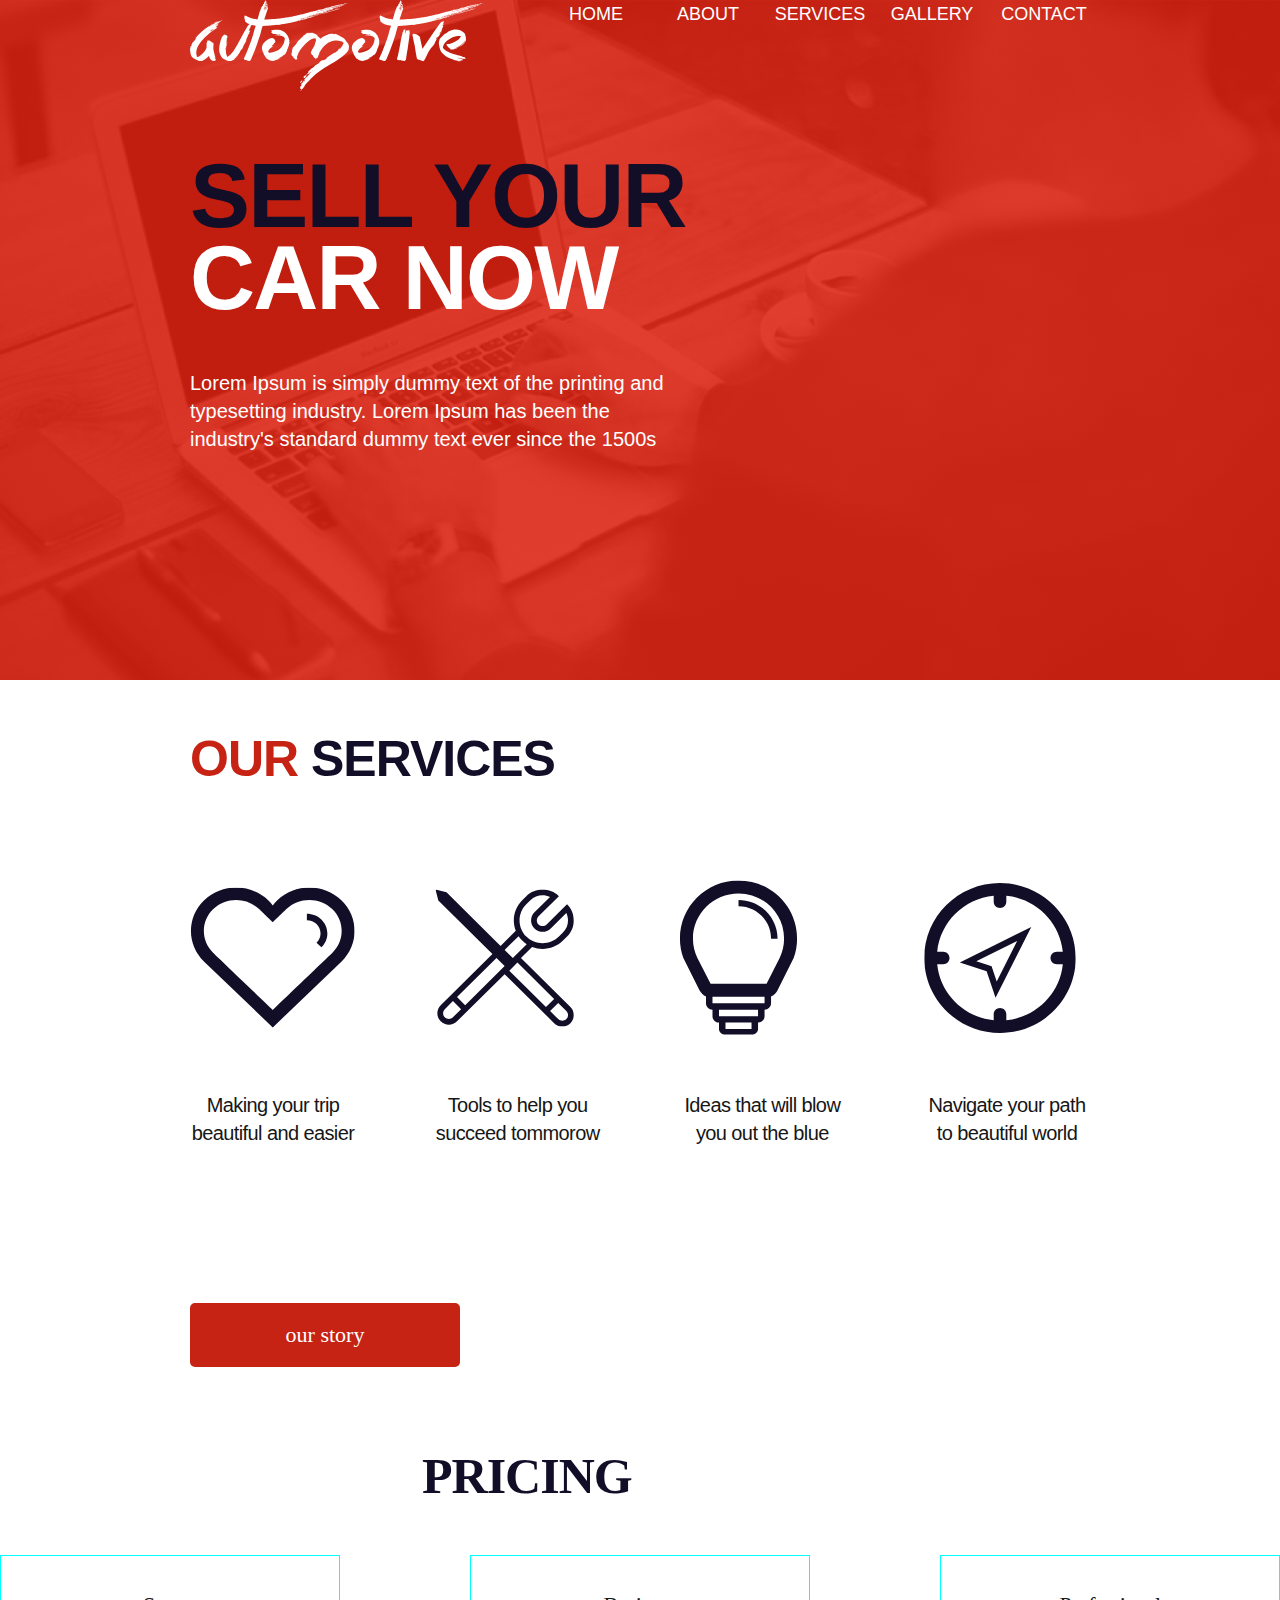
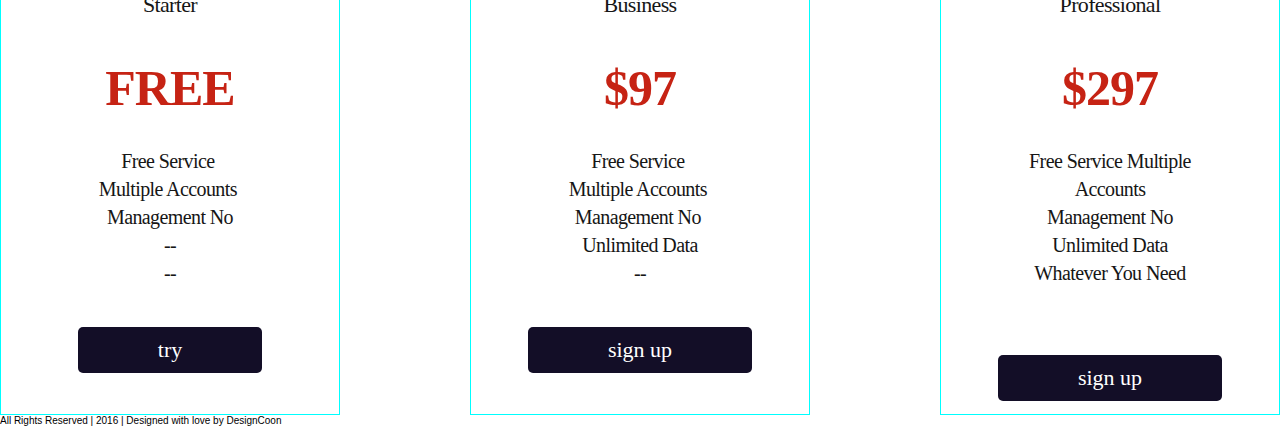
==== commit 9fa78fcb: "fix scss services" ====
--- a/index.html
+++ b/index.html
@@ -59,18 +59,53 @@
       </header>
       
       <main>
-      <section class="services">
-        <h2 class="services__h2">our <span>services</span></h2>
+      <section class="services container">
+        <h2 class="services__title">our <span>services</span></h2>
         <div class="services__cards">
-          <div class="services__img_02"></div>
-          <div class="services__img_03"></div>
-          <div class="services__img_04"></div>
-          <div class="services__img_05"></div>
-
-          <p>Making your trip beautiful and easier</p>
-          <p>Tools to help you succeed tommorow</p>
-          <p>Ideas that will blow you out the blue</p>
-          <p>Navigate your path to beautiful world</p>
+          <div class="services__card">
+            <img
+                class="services__img"
+                src="./images/02.svg"
+                alt="card hart"
+                width="165"
+                height="141"
+                loading="lazy"
+            >
+            <p>Making your trip beautiful and easier</p>
+          </div>
+          <div class="services__card">
+            <img
+                class="services__img"
+                src="./images/03.svg"
+                alt="card hart"
+                width="139"
+                height="137"
+                loading="lazy"
+            >
+            <p>Tools to help you succeed tommorow</p>
+          </div>
+          <div class="services__card">
+            <img
+                class="services__img"
+                src="./images/04.svg"
+                alt="card hart"
+                width="119"
+                height="155"
+                loading="lazy"
+            >
+            <p>Ideas that will blow you out the blue</p>
+          </div>
+          <div class="services__card">
+            <img
+                class="services__img"
+                src="./images/05.svg"
+                alt="card hart"
+                width="152"
+                height="150"
+                loading="lazy"
+            >
+            <p>Navigate your path to beautiful world</p>
+          </div>
         </div>
 
         <div>
--- a/css/style.css
+++ b/css/style.css
@@ -381,13 +381,21 @@
   overflow: hidden !important;
 }
 
+* {
+  box-sizing: border-box;
+  margin: 0;
+  padding: 0;
+}
+
 html {
   font-size: 62.5%;
 }
 
 body {
   font-size: clamp(16px, 1.25vw, maxpx);
-  font-family: var(--font-family-base);
+  max-width: 144rem;
+  width: 100%;
+  font-family: var(--font-family-base), sans-serif;
   font-weight: 400;
   line-height: 1.28;
   color: var(--color-dark);
@@ -411,6 +419,10 @@
   list-style-type: none;
 }
 
+img {
+  max-width: 100%;
+}
+
 h1, h2, h3, h4 {
   font-weight: 500;
 }
@@ -432,18 +444,16 @@
 }
 
 .header {
-  background: linear-gradient(0deg, rgba(221, 34, 17, 0.87) 0%, rgba(221, 34, 17, 0.87) 100%), url(../images/01.png), lightgray 0.398px 0.103px/100% 123% no-repeat;
+  background: linear-gradient(0deg, rgba(221, 34, 17, 0.87) 0%, rgba(221, 34, 17, 0.87) 100%), url(../../images/01.png), lightgray 0.398px 0.103px/100% 123%;
   background-size: cover;
   background-position: center;
+  background-repeat: no-repeat;
   height: 68rem;
   max-width: 100%;
 }
 .header__inner {
   display: flex;
   justify-content: space-between;
-}
-.header__logo-image {
-  color: hsba(0, 0%, 100%, 1);
 }
 .header__menu-list {
   display: flex;
@@ -466,7 +476,7 @@
   font-weight: 500;
   line-height: normal;
   text-transform: uppercase;
-  transition: background-color 0.3s;
+  transition: background-color var(--transition-duration);
 }
 .header__menu-item:hover {
   background-color: #130E27;
@@ -497,10 +507,10 @@
   text-wrap: wrap;
 }
 
-.services__h2 {
+.services__title {
   text-transform: uppercase;
   color: #C62314;
-  font-family: Montserrat;
+  font-family: Montserrat, sans-serif;
   font-size: 50px;
   font-style: normal;
   font-weight: 700;
@@ -509,54 +519,29 @@
   padding-top: 5rem;
   padding-bottom: 8rem;
 }
-
-.services__h2 span {
+.services__title span {
   color: #130E27;
 }
-
-.services__img {
-  max-width: 100%;
-  color: #130E27;
-}
-
-.services__img_02 {
-  background: url(../images/02.svg) center/contain no-repeat;
-  height: 15rem;
-}
-
-.services__img_03 {
-  background: url(../images/03.svg) center/contain no-repeat;
-  height: 15rem;
-}
-
-.services__img_04 {
-  background: url(../images/04.svg) center/contain no-repeat;
-  height: 15rem;
-}
-
-.services__img_05 {
-  background: url(../images/05.svg) center/contain no-repeat;
-  height: 15rem;
-}
-
 .services__cards {
-  display: grid;
-  grid-template-columns: repeat(4, 1fr);
-  grid-template-rows: repeat(2, 1fr);
-  justify-content: center;
-  align-items: center;
-}
-
-.services__cards p {
+  display: flex;
+  justify-content: space-between;
+  align-content: center;
+  column-gap: 2rem;
+  margin-bottom: 7rem;
+}
+.services__card img {
+  margin-bottom: 3.9rem;
+  min-height: 18rem;
+}
+.services__card p {
   width: 16.6rem;
+  font-family: var(--font-family), sans-serif;
+  font-weight: 400;
+  font-size: 20px;
+  line-height: 140%;
+  letter-spacing: -0.03em;
+  text-align: center;
   color: #161616;
-  text-align: center;
-  font-family: "PT Serif";
-  font-size: 20px;
-  font-style: normal;
-  font-weight: 400;
-  line-height: 28px; /* 140% */
-  letter-spacing: -0.6px;
 }
 
 .story {
@@ -684,31 +669,4 @@
   background: #C62314;
 }
 
-* {
-  box-sizing: border-box;
-  margin: 0;
-  padding: 0;
-}
-
-html {
-  font-size: 62.5%;
-}
-
-body {
-  margin: 0;
-  max-width: 144rem;
-  width: 100%;
-  height: 100%;
-  outline: 4px solid green;
-}
-
-img {
-  max-width: 100%;
-}
-
-a {
-  list-style-type: none;
-  text-decoration: none;
-}
-
 /*# sourceMappingURL=style.css.map */
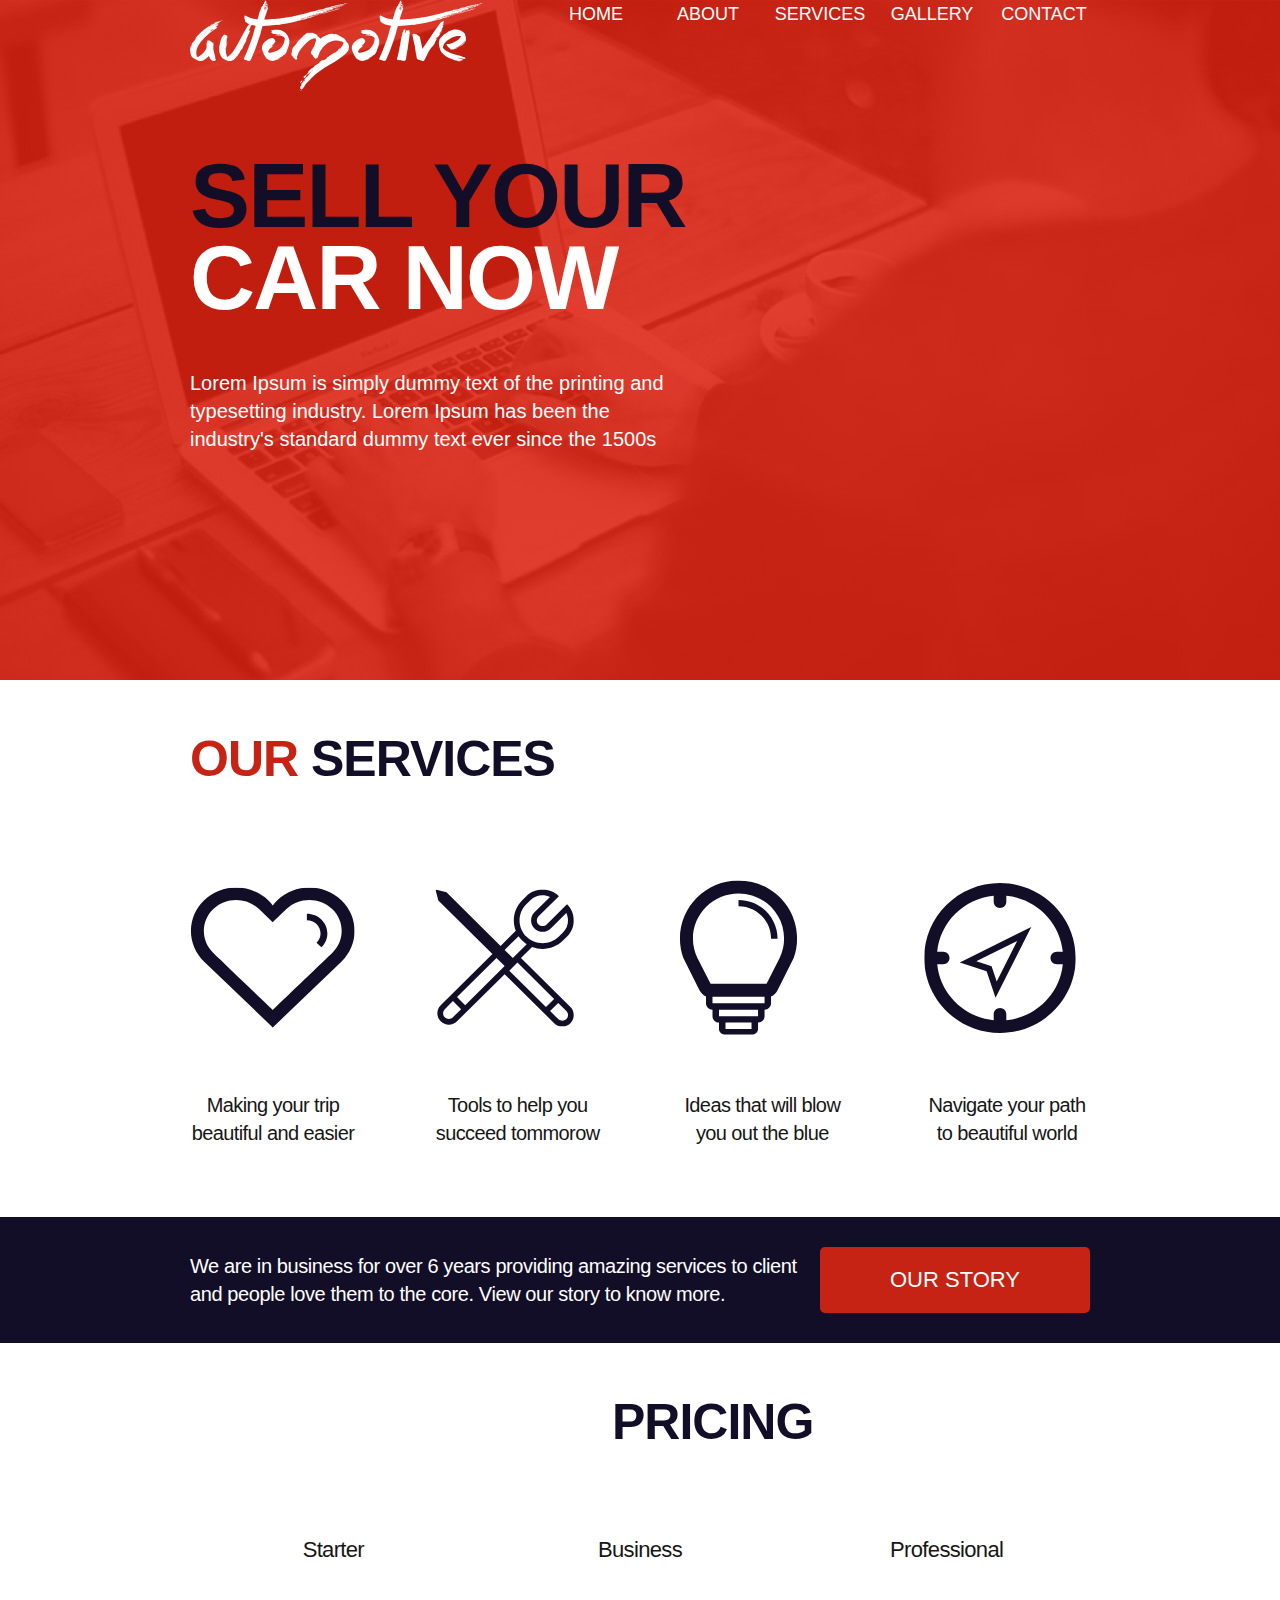
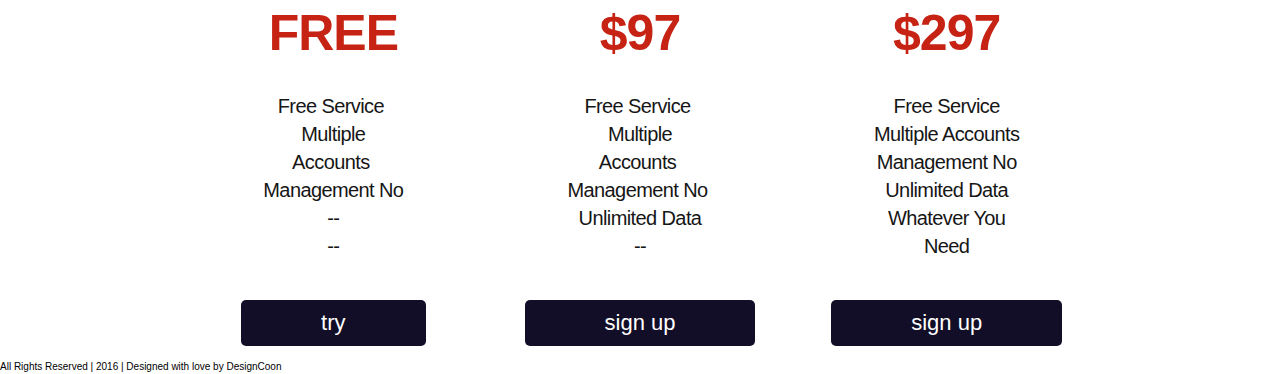
==== commit 65c8781d: "init scss story & price" ====
--- a/index.html
+++ b/index.html
@@ -107,48 +107,50 @@
             <p>Navigate your path to beautiful world</p>
           </div>
         </div>
-
-        <div>
-          <p class="story__text">We are in business for over 6 years providing amazing services to client and people love them to the core. View our story to know more.</p>
-          <button class="story__btn">our story</button>
-        </div>
+      </section>
+      
+      <section class="story">
+          <p class="story__description">We are in business for over 6 years providing amazing services to client and people love them to the core. View our story to know more.</p>
+          <button class="story__button button">our story</button>
       </section>
 
-        <section class="price">
-          <h3 class="price__h3">pricing</h3>
-          <div class="price__cards">
-            <div class="price__card">
-              <p class="price__p">Starter</p>
-              <h4 class="price__h4">free</h4>
-              <p class="price__p_01">Free Service +      <section class="price container">
+        <h3 class="price__title-main">pricing</h3>
+        
+        <div class="price__cards">
+          
+          <div class="price__card">
+            <p class="price__title">Starter</p>
+            <h4 class="price__title-price">free</h4>
+            <p class="price__description">Free Service  Multiple Accounts  Management No <br>-- <br>--</p>
 
-              <button class="price__btn">try</button>
-            </div>
+            <button class="price__button button">try</button>
+          </div>
 
-            <div class="price__card">
-              <p class="price__p">Business</p>
-              <h4 class="price__h4">$97</h4>
-              <p class="price__p_01">Free Service +          <div class="price__card">
+            <p class="price__title">Business</p>
+            <h4 class="price__title-price">$97</h4>
+            <p class="price__description">Free Service  Multiple Accounts  Management No  Unlimited Data <br>--</p>
 
-              <button class="price__btn">sign up</button>
-            </div>
+            <button class="price__button button">sign up</button>
+          </div>
 
-            <div class="price__card">
-              <p class="price__p">Professional</p>
-              <h4 class="price__h4">$297</h4>
-              <p class="price__p_01 price__p_02">Free Service Multiple Accounts Management No Unlimited Data Whatever
-                You Need <br> <br></p>
-
-              <button class="price__btn">sign up</button>
-            </div>
+          <div class="price__card">
+            <p class="price__title">Professional</p>
+            <h4 class="price__title-price">$297</h4>
+            <p class="price__description">Free Service Multiple Accounts Management No Unlimited Data Whatever
+              You Need</p>
+            <button class="price__button button">sign up</button>
           </div>
-        </section>
+        </div>
+      </section>
       </main>
+      
       <footer class="footer">
         <p>All Rights Reserved |  2016  |  Designed with love by <span>DesignCoon</span></p>
         <div class="header__img"></div>
--- a/css/style.css
+++ b/css/style.css
@@ -443,6 +443,12 @@
   font-size: clamp(18px, 1.3888888889vw, maxpx);
 }
 
+.button {
+  border: none;
+  border-radius: 0.5rem;
+  color: #fff;
+}
+
 .header {
   background: linear-gradient(0deg, rgba(221, 34, 17, 0.87) 0%, rgba(221, 34, 17, 0.87) 100%), url(../../images/01.png), lightgray 0.398px 0.103px/100% 123%;
   background-size: cover;
@@ -545,127 +551,107 @@
 }
 
 .story {
+  padding-inline: var(--container-padding-x);
   display: flex;
   justify-content: space-between;
   align-items: center;
+  column-gap: 2rem;
   background: #130E27;
-}
-
-.story__text {
-  max-width: 61.1rem;
+  color: white;
+}
+.story__description {
   width: 100%;
-  color: #FFF;
-  font-family: "PT Serif";
+  font-family: "PT Serif", sans-serif;
   font-size: 20px;
   font-style: normal;
   font-weight: 400;
   line-height: 28px; /* 140% */
   letter-spacing: -0.4px;
 }
-
-.story__btn {
-  color: #FFF;
-  font-family: Montserrat;
+.story__button {
+  padding: 2rem 7rem;
+  margin-block: 3rem;
+  font-family: Montserrat, sans-serif;
   font-size: 22px;
   font-style: normal;
   font-weight: 500;
   line-height: normal;
-  max-width: 27rem;
-  width: 100%;
-  height: 6.4rem;
-  border-radius: 5px;
+  text-wrap: nowrap;
+  text-transform: uppercase;
   background: #C62314;
-  border: none;
-  margin-top: 3rem;
-  margin-bottom: 3rem;
-}
-
-.price__h3 {
+}
+
+.price__title-main {
+  margin: 5rem 42.2rem;
   display: block;
-  text-transform: uppercase;
-  color: #130E27;
-  font-family: Montserrat;
+  font-family: Montserrat, sans-serif;
   font-size: 50px;
   font-style: normal;
   font-weight: 700;
   line-height: normal;
   letter-spacing: -1px;
-  margin: 5rem 42.2rem;
-}
-
+  text-transform: uppercase;
+  color: #130E27;
+}
 .price__cards {
   display: flex;
   justify-content: space-between;
-}
-
+  column-gap: 2rem;
+}
 .price__card {
   max-width: 34rem;
   width: 100%;
   height: 46rem;
-  border: 1px solid aqua;
   text-align: center;
 }
-
-.price__p {
-  color: #161616;
-  font-family: "PT Serif";
+.price__title {
+  padding-top: 3.5rem;
+  padding-bottom: 4rem;
+  font-family: "PT Serif", sans-serif;
   font-size: 22px;
   font-style: normal;
   font-weight: 400;
   line-height: 28px; /* 127.273% */
   letter-spacing: -0.66px;
-  padding-top: 3.5rem;
-  padding-bottom: 4rem;
-}
-
-.price__h4 {
-  color: #C62314;
-  font-family: Montserrat;
+  color: #161616;
+}
+.price__title-price {
+  padding-bottom: 3rem;
+  font-family: Montserrat, sans-serif;
   font-size: 50px;
   font-style: normal;
   font-weight: 700;
   line-height: normal;
   letter-spacing: -1px;
-  padding-bottom: 3rem;
   text-transform: uppercase;
-}
-
-.price__p_01 {
+  color: #C62314;
+}
+.price__description {
+  margin: 0 auto;
+  padding-bottom: 4rem;
+  max-width: 15rem;
+  width: 100%;
   display: block;
-  color: #161616;
   text-align: center;
-  font-family: "PT Serif";
+  font-family: "PT Serif", sans-serif;
   font-size: 20px;
   font-style: normal;
   font-weight: 400;
   line-height: 28px; /* 140% */
   letter-spacing: -0.6px;
-  max-width: 15rem;
-  width: 100%;
-  margin: 0 auto;
-  padding-bottom: 4rem;
-}
-
-.price__p_02 {
-  max-width: 17rem;
-  width: 100%;
-}
-
-.price__btn {
-  color: #FFF;
-  font-family: Montserrat;
+  color: #161616;
+}
+.price__button {
+  padding: 1rem 8rem;
+  font-family: Montserrat, sans-serif;
   font-size: 22px;
   font-style: normal;
   font-weight: 500;
   line-height: normal;
-  border-radius: 5px;
   background: #130E27;
-  border: none;
-  padding: 1rem 8rem;
-  transition: background 0.3s;
-}
-
-.price__btn:hover {
+  transition: background var(--transition-duration);
+}
+.price__button:hover {
   background: #C62314;
 }
 
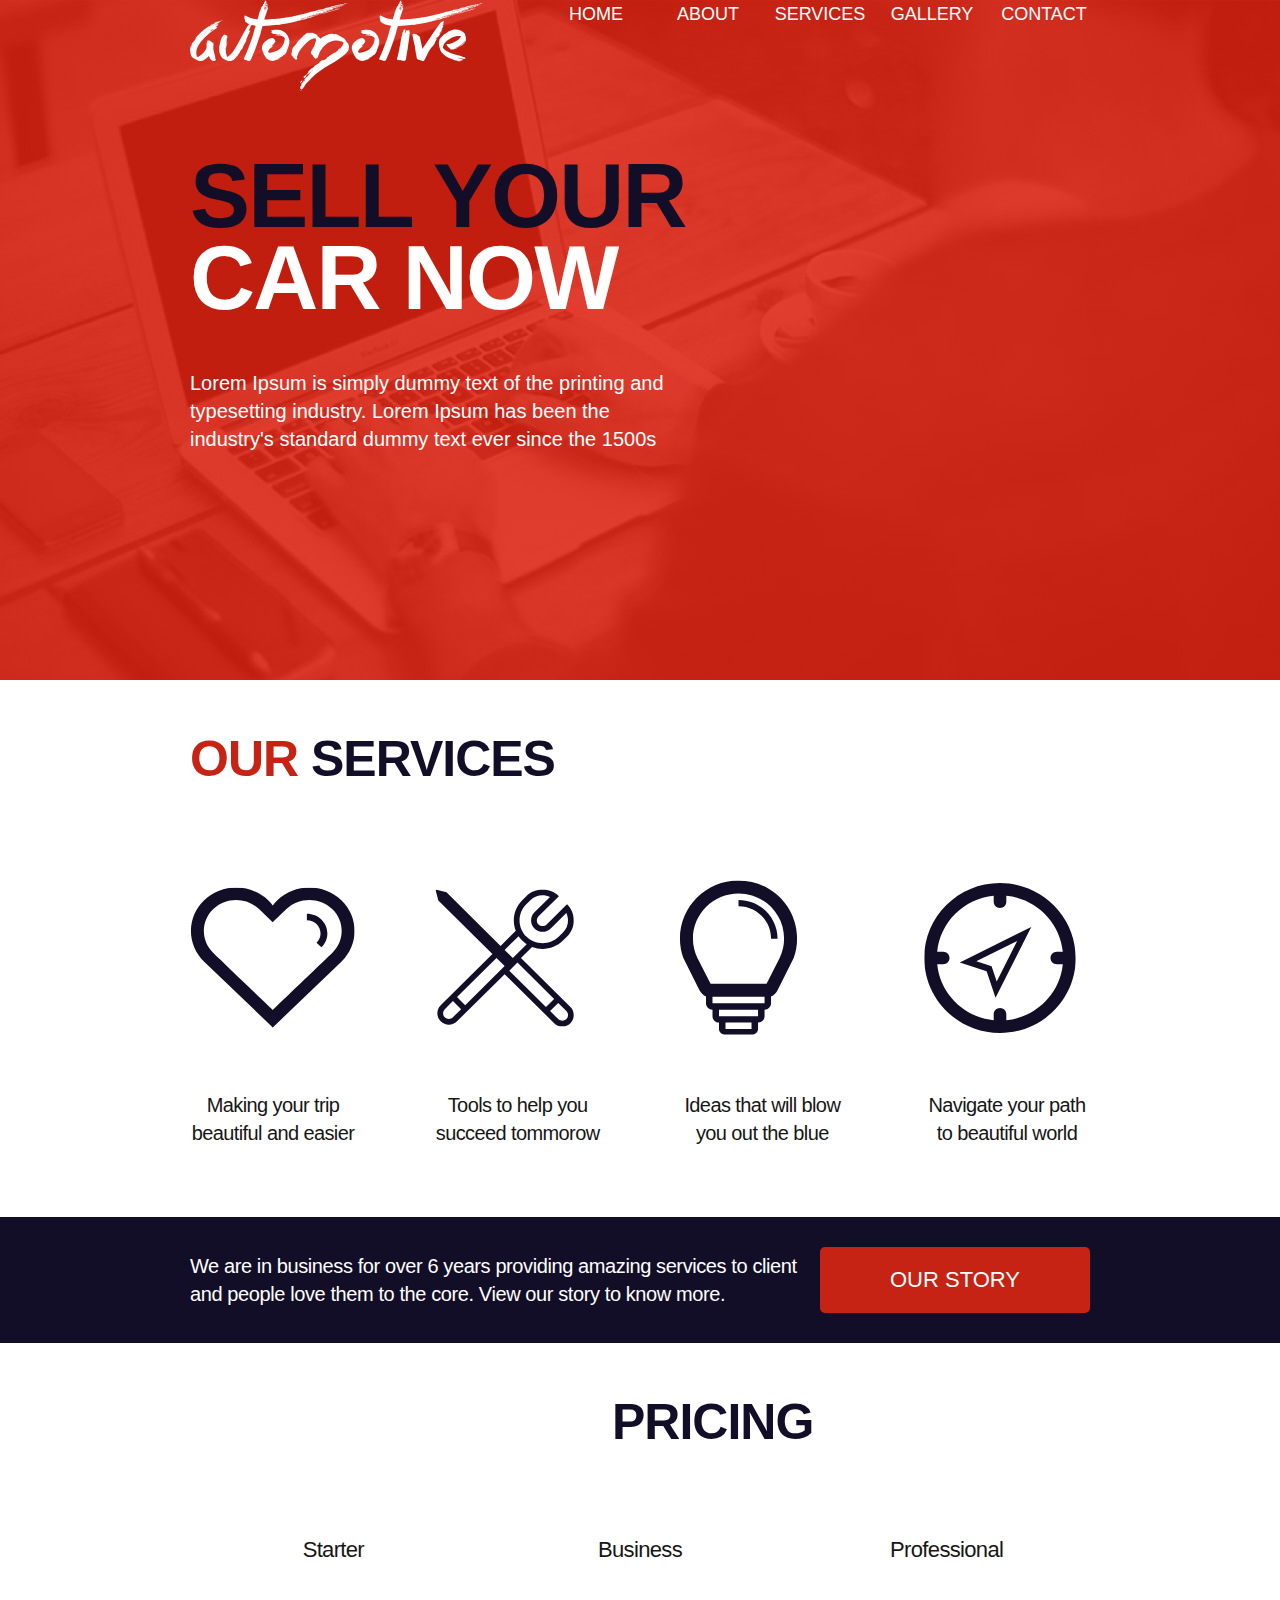
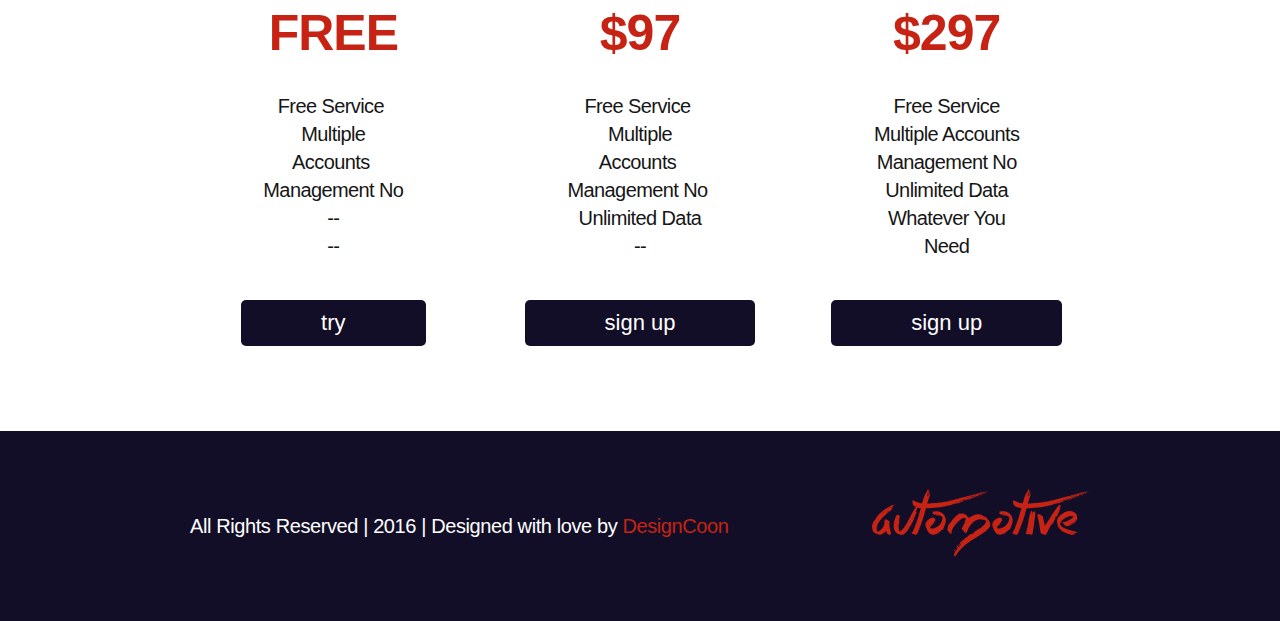
==== commit 84265d70: "init scss footer" ====
--- a/index.html
+++ b/index.html
@@ -65,7 +65,7 @@
           <div class="services__card">
             <img
                 class="services__img"
-                src="./images/02.svg"
+                src="images/services/01.svg"
                 alt="card hart"
                 width="165"
                 height="141"
@@ -76,7 +76,7 @@
           <div class="services__card">
             <img
                 class="services__img"
-                src="./images/03.svg"
+                src="images/services/02.svg"
                 alt="card hart"
                 width="139"
                 height="137"
@@ -87,7 +87,7 @@
           <div class="services__card">
             <img
                 class="services__img"
-                src="./images/04.svg"
+                src="images/services/03.svg"
                 alt="card hart"
                 width="119"
                 height="155"
@@ -98,7 +98,7 @@
           <div class="services__card">
             <img
                 class="services__img"
-                src="./images/05.svg"
+                src="images/services/04.svg"
                 alt="card hart"
                 width="152"
                 height="150"
@@ -151,12 +151,13 @@
       </section>
       </main>
       
-      <footer class="footer">
-        <p>All Rights Reserved |  2016  |  Designed with love by <span>DesignCoon</span></p>
-        <div class="header__img"></div>
-
-
+      <footer class="footer container">
+        <p class="footer__description">All Rights Reserved |  2016  |  Designed with love by <span>DesignCoon</span></p>
+        <a class="footer__image" href="#">
+          <svg width="218" height="69" viewBox="0 0 218 69" fill="none" xmlns="http://www.w3.org/2000/svg">
+            <path d="M24.092 14.928V15.118C23.987 15.118 23.829 15.201 23.619 15.369C23.493 15.369 23.346 15.464 23.179 15.653H23.084V15.463C22.894 15.653 22.748 15.747 22.643 15.747L22.737 15.937C21.415 16.881 20.669 17.353 20.501 17.353L20.596 17.543C20.575 17.668 20.428 17.783 20.155 17.889V17.794L20.218 17.637H20.06L19.871 17.7C19.955 17.952 20.05 18.078 20.155 18.078H20.218C20.764 17.721 21.1 17.542 21.226 17.542V17.637C20.826 18.225 20.376 18.519 19.871 18.519C19.892 18.645 19.955 18.708 20.061 18.708C20.165 18.708 20.459 18.582 20.942 18.33L21.037 18.519L19.619 19.589L19.682 19.779C19.682 19.841 19.452 20.083 18.99 20.503H19.053L19.43 20.408C19.5346 20.4712 19.6548 20.5041 19.777 20.503C19.8424 20.388 19.8749 20.2572 19.871 20.125H20.156V20.219L19.966 20.503V20.566H20.313V20.755C19.893 20.839 18.014 22.151 14.676 24.691C12.114 26.938 9.973 29.091 8.251 31.148C5.857 34.088 4.661 36.922 4.661 39.651L4.755 39.998C4.755 40.061 4.724 40.092 4.661 40.092C4.934 41.877 5.228 42.769 5.543 42.769C6.424 42.769 8.073 41.519 10.487 39.021C11.726 37.131 12.345 35.903 12.345 35.337V32.03L12.881 31.4C12.8248 31.0772 12.7931 30.7506 12.786 30.423L12.976 30.329C13.038 30.329 13.07 30.36 13.07 30.423L13.259 30.329L13.605 30.423L14.045 30.171H14.235C14.949 30.612 15.305 30.875 15.305 30.959C16.041 31.442 16.46 31.767 16.565 31.935L17.006 31.872C17.237 31.872 17.416 32.313 17.542 33.195L17.447 33.573C17.447 33.93 17.416 34.906 17.353 36.502C17.605 38.349 17.993 40.05 18.518 41.604C18.4433 41.6561 18.3566 41.6885 18.266 41.698C18.35 41.95 18.497 42.076 18.707 42.076V42.328C18.581 42.328 18.518 42.36 18.518 42.423C18.665 42.843 18.843 43.263 19.053 43.683L18.896 43.777C18.666 43.294 18.518 43.053 18.456 43.053H18.361C18.361 43.179 18.655 43.808 19.242 44.943V45.005C19.242 45.425 18.77 45.635 17.825 45.635C17.825 45.761 17.615 45.824 17.195 45.824C16.419 45.656 15.82 45.268 15.4 44.659C15.064 44.281 14.613 43.42 14.046 42.076C11.442 44.575 9.563 45.824 8.408 45.824H7.338C6.728 45.824 6.015 45.551 5.196 45.005C2.907 44.165 1.469 43.126 0.881 41.887C0.482 40.795 0.283 39.809 0.283 38.927C0.325 38.927 0.346 38.895 0.346 38.832C0.262 38.832 0.146 38.622 0 38.202C0.126 35.851 0.42 34.539 0.881 34.266H1.165C1.333 33.93 1.417 33.699 1.417 33.573L1.259 33.636C1.175 33.636 1.081 33.552 0.976 33.384C1.165 33.384 1.438 32.901 1.795 31.935C1.879 31.935 2.057 31.705 2.33 31.242L2.52 31.305C2.624 31.305 3.37 30.329 4.755 28.376V28.282C4.315 28.807 4.01 29.069 3.842 29.069L3.747 28.912C6.077 25.952 8.681 23.411 11.557 21.29C12.4394 20.5819 13.3652 19.9296 14.329 19.337C14.3816 19.4116 14.4143 19.4983 14.424 19.589L14.234 19.936L15.054 19.401H15.211V19.589H15.306V19.401C15.243 19.401 15.211 19.38 15.211 19.337L16.911 18.172C17.458 17.752 18.151 17.395 18.991 17.102V17.007H18.896C18.497 17.175 18.256 17.259 18.172 17.259V16.912C18.529 16.912 19.012 16.639 19.62 16.094H19.778V16.377L19.683 16.534H19.778C20.051 16.366 20.261 16.282 20.408 16.282L20.597 16.377C21.583 15.894 22.182 15.653 22.392 15.653C23.148 15.17 23.715 14.928 24.092 14.928ZM20.848 15.748V15.842C20.848 15.926 20.617 16.072 20.155 16.282H19.871V15.999C20.018 15.999 20.344 15.915 20.848 15.747V15.748ZM20.155 16.629H20.218C20.344 16.629 20.407 16.577 20.407 16.472H20.312C20.207 16.472 20.155 16.524 20.155 16.629ZM19.43 16.534L19.336 16.724V16.818H19.43C19.43 16.692 19.493 16.629 19.62 16.629V16.534H19.43ZM17.289 17.448H17.541V17.637H17.289V17.448ZM16.816 17.7C16.942 17.72 17.006 17.784 17.006 17.889C16.438 18.267 15.987 18.624 15.651 18.959C15.567 18.959 15.241 19.138 14.675 19.495H14.58V19.337C15.042 18.98 15.347 18.802 15.494 18.802C15.494 18.592 15.934 18.225 16.816 17.7ZM19.336 18.424H19.241L18.989 18.235V18.613C18.9023 18.664 18.8059 18.6963 18.706 18.708V18.802H18.895C19.525 18.424 19.882 18.235 19.965 18.235V18.078C19.882 18.078 19.673 18.193 19.336 18.424ZM16.376 20.314H16.47C16.596 20.314 16.659 20.251 16.659 20.124V20.03C16.575 20.03 16.482 20.125 16.376 20.314ZM15.494 20.754V20.849C15.5847 20.8589 15.6714 20.8916 15.746 20.944V20.754H15.494ZM14.769 21.038V21.101H14.959V21.291H14.769V21.385H14.864C14.9683 21.322 15.0881 21.2891 15.21 21.29C15.21 21.206 15.095 21.122 14.864 21.038H14.769ZM11.903 21.574C11.903 21.742 11.788 21.826 11.557 21.826V21.92H11.714L11.998 21.574H11.903ZM14.328 21.637L14.234 21.825V21.92H14.328C14.328 21.794 14.391 21.731 14.518 21.731V21.636H14.328V21.637ZM14.769 23.337C14.79 23.463 14.853 23.527 14.959 23.527C15.042 23.295 15.126 23.18 15.21 23.18H15.305C15.452 23.285 15.567 23.337 15.651 23.337C15.924 23.232 16.081 23.117 16.124 22.991C15.998 22.991 15.934 22.928 15.934 22.801V22.739C16.082 22.739 16.292 22.613 16.564 22.361H16.659V22.455L16.564 22.645H16.911C16.9221 22.5448 16.9541 22.448 17.005 22.361H16.753V22.203C16.795 22.014 17.026 21.889 17.446 21.825C17.446 21.7 17.394 21.636 17.289 21.636C16.869 21.657 16.029 22.224 14.769 23.337ZM13.258 22.455V22.55C13.278 22.676 13.331 22.739 13.415 22.739L13.51 22.549V22.455H13.258ZM16.218 22.896V22.991H16.281C16.407 22.991 16.47 22.928 16.47 22.801V22.739H16.375C16.27 22.739 16.218 22.791 16.218 22.896ZM11.714 23.432C11.714 23.495 11.694 23.589 11.651 23.715C11.735 23.715 11.851 23.778 11.998 23.905L12.187 23.621V23.526L11.997 23.621L11.714 23.431V23.432ZM11.274 24.251H11.368C11.598 24.167 11.714 24.072 11.714 23.967H11.557C11.473 23.967 11.378 24.062 11.273 24.251H11.274ZM10.392 24.786V24.975H10.644V24.786H10.392ZM10.014 25.132V25.416C10.14 25.416 10.203 25.353 10.203 25.226V25.132H10.014ZM9.667 25.416C9.65746 25.5066 9.62512 25.5933 9.573 25.668H9.667L9.857 25.416H9.667ZM2.866 30.423L2.96 30.613L2.771 30.707H2.676V30.612C2.696 30.486 2.76 30.423 2.864 30.423H2.866ZM1.606 32.754V32.849C1.69 32.849 1.784 32.754 1.889 32.565H1.795C1.669 32.586 1.605 32.649 1.605 32.754H1.606ZM45.635 17.101L45.729 17.291L45.446 17.983V18.078H45.54V17.888H45.729V18.078L44.659 20.093V20.188H44.753C45.362 19.033 45.813 18.33 46.107 18.078V18.267C45.226 19.7876 44.3857 21.3315 43.587 22.897V22.991H43.682C43.724 22.739 43.829 22.613 43.997 22.613H44.091V22.802L43.871 23.085V23.275L44.281 22.802L44.469 22.896C44.469 22.812 44.564 22.718 44.753 22.613V22.707C44.753 22.897 44.658 23.148 44.469 23.463C44.5325 23.5903 44.565 23.7308 44.564 23.873H44.469L44.28 23.778L44.186 23.968C44.375 23.968 44.469 24.03 44.469 24.156C44.112 24.303 43.913 24.492 43.871 24.723C44.018 24.744 44.091 24.807 44.091 24.912V25.006C44.091 25.153 43.703 25.573 42.926 26.266V26.361L43.115 26.266C43.241 26.287 43.304 26.35 43.304 26.456C43.199 26.456 42.979 26.876 42.643 27.715C42.37 28.03 42.139 28.649 41.95 29.573L41.572 30.234H41.666L41.856 30.14C41.856 30.203 41.886 30.234 41.95 30.234L40.784 32.66C40.511 33.037 40.322 33.226 40.217 33.226L40.312 33.416C40.312 33.751 40.05 34.14 39.525 34.581L39.619 34.77L38.579 36.817H38.296L38.391 37.289C37.593 37.814 37.173 38.359 37.131 38.927C37.131 39.137 36.449 40.134 35.084 41.919C35.147 41.919 35.347 41.793 35.682 41.541V41.635C34.8585 42.5848 33.9523 43.4596 32.974 44.249C32.974 44.564 32.522 44.889 31.62 45.226C30.948 45.666 30.307 45.887 29.698 45.887C28.397 45.887 26.56 45.142 24.187 43.651C22.507 41.845 21.667 39.693 21.667 37.195C21.667 34.507 22.307 31.452 23.589 28.03C24.324 26.728 24.838 26.077 25.132 26.077C25.405 26.077 25.542 25.983 25.542 25.794L27.179 26.266C27.683 26.728 27.935 27.211 27.935 27.715C27.494 28.408 27.273 28.891 27.273 29.164H27.368C27.242 31.242 27.116 32.628 26.99 33.321C27.137 33.321 27.263 33.352 27.368 33.415C27.095 34.759 26.906 35.505 26.801 35.651L26.896 35.841V36.407H26.676V35.557H26.581C26.581 35.787 26.518 36.239 26.391 36.911H26.581V36.722H26.801V36.817C26.528 37.006 26.391 37.163 26.391 37.289V37.573H26.486V37.195H26.676V38.643C26.676 38.79 26.717 38.916 26.801 39.021L26.675 39.211C26.759 39.336 26.801 39.441 26.801 39.525C26.717 39.525 26.675 39.557 26.675 39.62C26.78 39.62 26.98 40.292 27.273 41.635C27.525 41.992 27.651 42.286 27.651 42.517H28.029C29.289 41.782 30.811 40.229 32.596 37.856L35.084 33.73L40.595 23.369C42.675 19.589 43.902 17.658 44.28 17.574C44.28 17.637 44.312 17.668 44.375 17.668L44.28 17.888V17.983L44.847 17.479C44.9619 17.5447 45.0927 17.5776 45.225 17.574C45.225 17.384 45.362 17.227 45.635 17.101ZM43.776 18.456V18.739H43.871C43.976 18.739 44.081 18.645 44.186 18.456V18.172H44.091C43.986 18.172 43.881 18.267 43.776 18.456ZM43.493 19.023V19.337C43.598 19.337 43.693 19.232 43.776 19.023V18.928C43.6893 18.979 43.5929 19.0113 43.493 19.023ZM42.548 25.416C42.5514 25.5528 42.5069 25.6866 42.422 25.794H42.548L42.643 25.604V25.416H42.548ZM27.556 31.683H27.745V31.778L27.461 33.132H27.272C27.272 32.922 27.367 32.439 27.556 31.683ZM26.8 34.392L26.674 34.581V35.053H26.8C26.8 34.885 26.863 34.696 26.989 34.486L26.8 34.392ZM39.524 35.462H39.618C39.429 35.84 39.335 36.061 39.335 36.124H39.145V35.934C39.314 35.62 39.44 35.462 39.524 35.462ZM38.862 36.407H39.052V36.627C39.052 36.754 38.988 36.817 38.862 36.817H38.768C38.8312 36.6896 38.8634 36.5492 38.862 36.407ZM34.611 42.423H34.705C34.831 42.423 34.894 42.349 34.894 42.203V42.107C34.81 42.107 34.716 42.212 34.611 42.422V42.423ZM34.327 42.612C34.327 42.738 34.264 42.801 34.138 42.801V42.895H34.328L34.516 42.612H34.327ZM56.184 0C56.2472 0.104638 56.2801 0.224768 56.279 0.347L56.436 0.252V0.347C56.3395 0.543456 56.286 0.758229 56.279 0.977H56.342L56.782 0.693L56.877 0.882C56.058 2.982 55.649 4.126 55.649 4.315H55.554L55.649 4.472L54.767 6.519H55.019C55.082 6.099 55.208 5.889 55.397 5.889C55.397 5.973 55.481 6.068 55.649 6.173C55.6997 6.0859 55.7318 5.98917 55.743 5.889H55.838C55.943 5.91 55.995 5.973 55.995 6.079C55.743 6.54 55.565 6.771 55.46 6.771V6.866C55.586 7.013 55.649 7.128 55.649 7.212H55.743C55.827 7.212 55.943 7.034 56.09 6.677V6.236C56.174 6.236 56.29 6.089 56.436 5.795L56.341 5.638L57.066 3.874C57.066 3.769 56.95 3.654 56.72 3.527C56.615 3.527 56.489 3.643 56.341 3.874C56.425 3.874 56.572 4.021 56.782 4.314C56.384 4.861 56.122 5.239 55.995 5.449H55.838V5.291H55.648C55.648 5.627 55.586 5.795 55.46 5.795C55.355 5.795 55.302 5.743 55.302 5.638C55.512 5.302 55.691 4.861 55.838 4.315C56.362 2.971 56.625 2.268 56.625 2.205L56.877 2.015H56.971C56.9148 2.22054 56.8833 2.43202 56.877 2.645C57.066 2.645 57.16 2.761 57.16 2.992L56.971 3.086L57.066 3.59H57.223C57.244 3.296 57.454 2.95 57.853 2.551C57.853 2.614 57.885 2.646 57.948 2.646C57.9112 2.75472 57.8533 2.8551 57.7776 2.94142C57.7019 3.02773 57.61 3.09827 57.507 3.149C57.507 3.212 57.538 3.244 57.601 3.244C57.4421 4.05459 57.2317 4.85421 56.971 5.638L57.161 5.732C57.371 4.892 57.601 4.388 57.853 4.22C57.853 4.283 57.885 4.315 57.948 4.315C57.885 4.965 57.79 5.375 57.664 5.543H57.948C57.948 5.606 57.916 5.638 57.853 5.638L57.948 6.078C56.9886 8.8554 56.0752 11.6485 55.208 14.456C55.67 14.456 55.901 14.476 55.901 14.519L56.09 14.456C57.286 14.456 58.4 14.393 59.428 14.266C59.5145 14.3174 59.611 14.3497 59.711 14.361C59.795 14.256 60.499 14.161 61.821 14.078C61.8957 14.1301 61.9824 14.1625 62.073 14.172C62.188 14.1066 62.3188 14.0741 62.451 14.078C62.451 14.204 62.504 14.267 62.609 14.267C62.629 14.141 62.693 14.077 62.798 14.077H63.585L64.026 14.015C64.026 14.057 64.058 14.078 64.121 14.078C64.121 13.994 64.646 13.878 65.695 13.731V13.826L67.9 13.48C68.005 13.543 68.12 13.574 68.246 13.574C68.267 13.448 68.33 13.385 68.436 13.385H68.53C68.6519 13.3841 68.7717 13.417 68.876 13.48C68.9806 13.4168 69.1008 13.3839 69.223 13.385L69.412 13.48C69.412 13.396 69.496 13.301 69.664 13.196C69.7386 13.2485 69.8253 13.2812 69.916 13.291C69.936 13.186 70 13.133 70.104 13.133H70.356L70.293 13.291H70.545C70.545 13.123 71.165 12.944 72.404 12.755C72.5083 12.818 72.6281 12.8509 72.75 12.85C72.939 12.85 73.201 12.734 73.537 12.503C73.537 12.629 73.621 12.693 73.789 12.693C73.957 12.693 74.167 12.598 74.419 12.409C74.545 12.409 74.661 12.44 74.766 12.503C74.8528 12.4524 74.9492 12.4204 75.049 12.409L75.206 12.503C75.71 12.23 76.298 12.031 76.97 11.905C76.97 11.842 77.033 11.81 77.16 11.81C77.18 11.915 77.233 11.968 77.317 11.968C77.506 11.968 77.894 11.852 78.482 11.621C78.5863 11.684 78.7061 11.7169 78.828 11.716H79.018V11.621C78.9655 11.5464 78.9328 11.4597 78.923 11.369H79.017C79.1392 11.3679 79.2594 11.4008 79.364 11.464L82.45 10.645H82.545L82.45 10.488V10.393C82.555 10.414 82.608 10.477 82.608 10.583L82.797 10.488L82.986 10.582C84.2789 10.1585 85.5926 9.80133 86.922 9.512H87.206V9.259H87.552C88.14 9.154 88.434 9.029 88.434 8.881L88.686 9.071C89.001 8.902 89.473 8.724 90.103 8.535V8.44L90.544 8.535C91.531 8.178 92.297 7.979 92.844 7.937C92.844 7.874 92.906 7.842 93.032 7.842L93.19 7.937L94.071 7.559H94.261L94.512 7.748H94.607L94.512 7.558C94.827 7.454 95.122 7.307 95.394 7.118H95.646C95.646 7.034 95.741 6.95 95.93 6.866C95.93 6.95 96.014 7.034 96.182 7.118C96.182 7.013 96.276 6.96 96.465 6.96L96.906 7.055C96.906 6.929 96.958 6.865 97.063 6.865C97.189 6.929 97.283 6.96 97.347 6.96L97.787 6.614H97.851L97.788 6.771V6.866H97.851C98.838 6.551 99.489 6.288 99.803 6.078L100.244 6.173C100.265 6.047 100.328 5.984 100.433 5.984L100.591 6.078H100.685V5.984H100.496V5.795L101.126 5.889H101.221L101.126 5.732V5.638L101.914 5.354V5.449L101.819 5.638H102.26C102.449 5.47 103.184 5.26 104.465 5.008C104.486 4.924 105.252 4.693 106.764 4.315C106.785 4.189 106.848 4.125 106.953 4.125L107.11 4.22C107.404 4.094 108.527 3.8 110.48 3.338C110.48 3.275 110.501 3.244 110.543 3.244H111.267L111.708 3.338V2.992C111.792 2.992 112.139 2.898 112.748 2.709H113.094V2.803L113.031 2.992H113.094C113.829 2.762 114.301 2.646 114.511 2.646V2.709C114.448 2.877 113.367 3.202 111.267 3.685L104.906 5.449V5.638H105C105.546 5.448 105.871 5.354 105.976 5.354V5.449L106.323 5.291C106.403 5.32698 106.488 5.34832 106.575 5.354C106.869 5.207 107.016 5.092 107.016 5.008L107.457 5.102C107.75 4.872 107.96 4.756 108.086 4.756L108.527 4.85C108.548 4.724 108.611 4.661 108.716 4.661L108.874 4.756C108.874 4.566 109.262 4.42 110.039 4.315H110.197V4.567H110.48L110.385 4.126H110.921L111.425 3.779H111.519L111.708 3.874C111.729 3.748 111.782 3.684 111.866 3.684H111.96C111.96 3.832 112.023 3.979 112.149 4.126L111.866 4.472C111.929 4.472 111.96 4.504 111.96 4.567H111.866C111.761 4.567 111.708 4.483 111.708 4.315C111.582 4.335 111.519 4.388 111.519 4.472C111.606 4.52303 111.703 4.55539 111.803 4.567C111.803 4.777 111.383 4.892 110.543 4.913C110.595 4.83835 110.628 4.75162 110.637 4.661H110.543C110.459 4.724 110.291 4.756 110.039 4.756C110.039 4.861 110.123 4.913 110.291 4.913V5.103L109.85 5.197L109.756 5.007C109.756 4.945 109.787 4.913 109.85 4.913L109.756 4.756V4.661H110.039V4.567C109.939 4.55534 109.843 4.52298 109.756 4.472C109.583 4.60005 109.372 4.66689 109.157 4.662V4.85C109.283 4.85 109.451 4.934 109.661 5.102H109.756L109.598 5.354C109.633 5.44509 109.654 5.54077 109.661 5.638C108.989 5.805 108.548 5.952 108.338 6.078C108.233 6.078 108.181 6.015 108.181 5.889C109.063 5.617 109.504 5.439 109.504 5.354H109.157V5.197H109.315V5.007H109.22C108.842 5.427 108.433 5.637 107.992 5.637C107.941 5.55024 107.909 5.45388 107.897 5.354H107.834L107.551 5.543L107.394 5.449L107.299 5.638H107.551V5.795C106.501 6.11 105.976 6.32 105.976 6.425H106.071L106.669 6.33V6.425C106.669 6.53 106.197 6.708 105.252 6.96C105.252 7.023 105.199 7.055 105.094 7.055C104.906 7.055 104.811 6.929 104.811 6.677H104.654C104.402 7.097 104.16 7.307 103.929 7.307V7.212C103.698 7.338 103.499 7.402 103.331 7.402V7.212C103.772 7.107 104.034 7.055 104.118 7.055L104.024 6.865C100.79 7.748 99.153 8.252 99.111 8.378C100.422 8.09878 101.716 7.74114 102.984 7.307C102.984 7.37 103.247 7.548 103.772 7.842C103.562 7.947 103.205 8.062 102.701 8.189V8.094L102.543 8.189H102.197C102.281 7.979 102.659 7.863 103.331 7.842C103.331 7.716 103.268 7.653 103.142 7.653H102.701C102.155 7.843 101.809 7.937 101.662 7.937H101.473C101.473 8.126 101 8.294 100.055 8.441C100.055 8.566 99.887 8.629 99.552 8.629L99.614 8.819C99.887 8.692 100.276 8.629 100.78 8.629H100.937C100.937 8.399 101.116 8.283 101.473 8.283H101.914V8.441H101.756C101.567 8.441 101.21 8.566 100.685 8.818C100.223 8.818 99.489 9.049 98.481 9.511C97.893 9.511 97.599 9.595 97.599 9.763C97.5195 9.72706 97.4341 9.70572 97.347 9.7L96.969 9.858C96.969 9.753 96.916 9.7 96.812 9.7C96.812 9.91 96.486 10.057 95.835 10.141L95.646 10.047H95.583V10.141H95.741C95.741 10.246 95.688 10.299 95.583 10.299L95.143 10.204C95.121 10.288 94.827 10.467 94.261 10.74C94.261 10.677 94.229 10.645 94.166 10.645C94.1149 10.732 94.0826 10.8288 94.071 10.929H93.977C93.977 10.803 93.946 10.739 93.883 10.739L93.725 10.834L93.536 10.74C93.473 10.74 93.326 10.887 93.096 11.18C93.096 11.076 93.043 11.023 92.938 11.023H92.654C92.424 11.191 91.898 11.359 91.08 11.527C91.017 11.296 90.901 11.18 90.733 11.18C90.6463 11.231 90.5499 11.2633 90.45 11.275V11.37C90.702 11.37 90.828 11.422 90.828 11.527C90.471 11.674 90.292 11.8 90.292 11.905H90.387L90.292 12.062V12.157C92.392 11.632 94.061 11.128 95.3 10.645C95.363 10.645 95.394 10.677 95.394 10.74C95.856 10.509 96.182 10.393 96.371 10.393L96.528 10.488C96.528 10.362 97.536 10.036 99.552 9.511C106.438 7.517 110.427 6.404 111.519 6.173V6.33L101.315 9.26C100.475 9.49 100.003 9.658 99.898 9.763C99.625 9.763 98.187 10.152 95.583 10.928C95.394 11.034 94.271 11.359 92.213 11.905C92.129 11.905 91.835 12.041 91.331 12.315C91.2519 12.2788 91.1668 12.2571 91.08 12.251C91.0275 12.3256 90.9948 12.4123 90.985 12.503L90.545 12.409H90.45V12.503H90.639V12.693C89.169 12.965 88.35 13.228 88.182 13.48C88.0953 13.429 87.9989 13.3967 87.899 13.385C87.668 13.595 86.67 13.92 84.907 14.361C84.907 14.424 84.875 14.456 84.812 14.456C84.7374 14.4035 84.6507 14.3708 84.56 14.361L84.466 14.519L84.025 14.456C83.835 14.456 83.637 14.571 83.426 14.802C83.3392 14.7514 83.2428 14.7194 83.143 14.708L83.049 14.897L82.891 14.802H82.702C82.702 14.97 82.65 15.054 82.545 15.054H82.355L81.915 14.96C81.915 15.086 81.768 15.212 81.474 15.338L80.939 15.243C80.162 15.768 76.76 16.587 70.734 17.7C69.264 17.994 67.354 18.288 65.002 18.582V18.487C61.58 19.033 57.99 19.306 54.232 19.306H54.074C53.864 19.516 53.276 21.594 52.31 25.542C49.476 34.465 47.208 40.691 45.508 44.218C45.361 44.743 44.983 45.247 44.374 45.73H44.184C43.597 45.73 43.303 45.667 43.303 45.54L43.146 45.635H43.051L41.476 45.037C41.3791 45.0441 41.2838 45.0653 41.193 45.1C40.773 45.1 40.363 44.806 39.965 44.218C41.371 41.258 42.4 38.853 43.051 37.006L44.626 32.849C44.626 32.701 44.951 31.799 45.602 30.14C46.421 27.683 47.272 24.712 48.153 21.227C48.258 21.227 48.499 20.555 48.877 19.212C46.043 18.729 44.164 18.141 43.24 17.448C42.946 17.448 42.148 16.86 40.846 15.684V15.401H41.036V15.243C40.741 14.803 40.563 14.246 40.5 13.574C40.437 13.574 40.405 13.542 40.405 13.48L40.5 13.29C40.437 13.1857 40.4041 13.0659 40.405 12.944H40.5L40.405 12.755V12.692C40.468 11.81 40.647 11.369 40.941 11.369L45.067 13.291L47.712 14.015L47.902 13.92C48.237 14.025 48.972 14.172 50.106 14.361C50.4 13.606 50.694 12.661 50.987 11.527C51.3758 9.94206 51.8702 8.38491 52.467 6.866C52.552 6.404 52.699 6.173 52.909 6.173C52.909 6.11 52.888 6.078 52.846 6.078C52.846 5.512 53.076 5.008 53.539 4.567L53.444 4.409C53.843 4.115 54.106 3.969 54.231 3.969C54.231 3.779 54.211 3.685 54.168 3.685C54.168 3.559 54.252 3.212 54.42 2.645H54.861C55.239 1.449 55.681 0.567 56.184 0ZM56.971 1.48H57.161V1.764H56.782V1.669C56.804 1.543 56.866 1.48 56.972 1.48H56.971ZM115.677 1.921V2.111C115.257 2.215 115.015 2.268 114.952 2.268L114.858 2.11C115.114 1.98791 115.393 1.92339 115.677 1.921ZM116.117 2.205H116.369V2.362H115.928C115.949 2.257 116.012 2.205 116.117 2.205ZM115.834 2.362C115.834 2.509 115.488 2.625 114.795 2.709L114.7 2.551C115.288 2.425 115.666 2.362 115.834 2.362ZM117.062 2.457H117.251C117.251 2.604 116.989 2.687 116.464 2.709V2.551L117.062 2.457ZM111.96 3.149V3.244H112.055C112.517 3.181 112.748 3.097 112.748 2.992H112.653C112.611 2.992 112.38 3.045 111.96 3.149ZM115.393 2.898V3.086L115.236 2.992C115.236 3.097 115.173 3.149 115.047 3.149H114.952C114.847 3.149 114.795 3.097 114.795 2.992L115.393 2.898ZM114.795 3.086L114.606 3.338C114.658 3.41265 114.691 3.49938 114.7 3.59H114.606L114.354 3.433H114.07L114.165 3.59V3.685H113.976C113.892 3.685 113.808 3.601 113.724 3.433C113.85 3.307 114.207 3.191 114.795 3.086ZM113.472 3.338L113.629 3.779L113.377 3.969H113.283C113.157 3.969 113.094 3.905 113.094 3.779H113.472V3.685H113.094C113.094 3.811 113.041 3.874 112.937 3.874C112.811 3.874 112.748 3.811 112.748 3.684C112.748 3.58 112.989 3.464 113.472 3.338ZM112.149 3.685H112.59C112.59 3.915 112.643 4.031 112.748 4.031H113.472V4.126C113.472 4.252 113.199 4.346 112.653 4.409V4.315L112.748 4.125C112.433 4.125 112.233 4.01 112.149 3.779V3.685ZM111.708 3.968L111.614 4.126V4.22C111.718 4.15734 111.838 4.12481 111.96 4.126V4.031C111.873 4.02532 111.788 4.00398 111.708 3.968ZM56.278 4.031L56.184 4.472C56.268 4.472 56.384 4.357 56.53 4.126L56.341 4.031H56.278ZM110.732 4.315V4.472C110.858 4.472 110.921 4.535 110.921 4.662H111.173C111.299 4.662 111.362 4.598 111.362 4.472C111.236 4.472 111.173 4.42 111.173 4.315H111.425V4.125C111.257 4.252 111.026 4.315 110.732 4.315ZM112.59 4.567H112.748V4.756H112.401C112.422 4.63 112.485 4.567 112.59 4.567ZM55.995 4.756C55.995 4.84 55.943 4.956 55.838 5.102V5.197C55.922 5.197 56.038 5.081 56.184 4.85L55.995 4.756ZM106.764 5.449C106.827 5.449 106.911 5.48 107.016 5.543H107.11V5.449C107.005 5.449 106.953 5.396 106.953 5.291C106.827 5.312 106.764 5.365 106.764 5.449ZM102.26 5.291H102.354V5.354C102.354 5.48 102.302 5.543 102.197 5.543L102.103 5.354L102.26 5.291ZM104.37 5.638C104.433 5.74235 104.466 5.86211 104.465 5.984H104.559C104.559 5.879 104.643 5.732 104.811 5.543H104.654C104.567 5.59403 104.47 5.62639 104.37 5.638ZM106.417 5.543L106.512 5.732C106.587 5.67988 106.673 5.64754 106.764 5.638V5.543H106.417ZM106.953 5.795H107.016C107.142 5.795 107.205 5.743 107.205 5.638H107.11C107.005 5.658 106.953 5.711 106.953 5.795ZM110.826 5.543H111.078V5.732H110.826V5.543ZM56.625 6.677C56.793 6.677 56.94 6.383 57.065 5.795H56.971C56.804 5.795 56.688 6.089 56.625 6.677ZM103.047 6.173L104.118 5.889V5.795H104.024C103.373 5.879 103.047 6.005 103.047 6.173ZM105.976 6.078H106.134C106.221 6.02737 106.317 5.99536 106.417 5.984V5.889H106.134C106.029 5.91 105.976 5.972 105.976 6.078ZM110.197 5.795L110.291 5.984L110.039 6.173H109.409C109.409 6.068 109.672 5.942 110.197 5.795ZM107.646 5.984H107.992C107.992 6.11 107.939 6.173 107.834 6.173H107.646V5.984ZM102.26 6.236V6.425H102.354L102.543 6.33C102.648 6.39304 102.768 6.42592 102.89 6.425H102.984C102.984 6.341 102.869 6.257 102.638 6.173C102.638 6.215 102.606 6.236 102.543 6.236V6.173C102.452 6.20766 102.357 6.22889 102.26 6.236ZM108.622 6.173H108.716C108.821 6.173 108.874 6.225 108.874 6.33V6.425H108.622V6.173ZM96.812 7.843V7.937H97.063C97.273 7.811 97.662 7.685 98.229 7.559C98.229 7.643 98.313 7.737 98.481 7.842H98.575C98.449 7.695 98.386 7.601 98.386 7.559C98.576 7.454 98.754 7.401 98.922 7.401L99.363 7.496L99.268 7.306L102.008 6.519V6.33L96.811 7.842L96.812 7.843ZM107.74 6.425H108.086C108.086 6.551 108.023 6.614 107.897 6.614H107.74V6.425ZM102.984 6.614V6.771C103.173 6.771 103.32 6.803 103.425 6.866V6.676L102.984 6.614ZM52.562 7.054V7.496H52.657L52.751 7.055L52.562 7.054ZM101.914 7.054C101.935 7.16 101.998 7.212 102.103 7.212H102.197C102.197 7.107 102.134 7.055 102.008 7.055L101.914 7.054ZM96.276 7.118V7.212H96.623V7.118H96.276ZM105.346 7.118H105.63C105.63 7.244 105.567 7.307 105.441 7.307H105.346V7.118ZM55.554 7.496V7.653C55.6411 7.60229 55.7378 7.57028 55.838 7.559V7.307H55.743C55.617 7.327 55.554 7.391 55.554 7.496ZM54.514 7.401V7.653C54.62 7.653 54.672 7.601 54.672 7.496V7.401H54.514ZM104.906 7.307V7.496L104.465 7.559C104.465 7.433 104.612 7.349 104.906 7.307ZM103.866 7.559H104.307V7.748C104.097 7.811 103.971 7.842 103.929 7.842L103.866 7.653V7.559ZM95.3 8.283V8.378H95.489C95.594 8.378 95.772 8.315 96.024 8.188C96.0986 8.24052 96.1853 8.27321 96.276 8.283L96.371 8.094H96.181C96.035 8.094 95.741 8.157 95.3 8.283ZM92.497 8.189V8.283H92.843V8.189H92.497ZM94.261 8.724H94.512L94.764 8.535C94.851 8.58587 94.9478 8.6179 95.048 8.629L95.142 8.441C95.016 8.441 94.953 8.42 94.953 8.378C94.491 8.503 94.261 8.619 94.261 8.724ZM97.851 8.818H97.945C98.071 8.818 98.135 8.755 98.135 8.629H98.04C97.914 8.65 97.85 8.713 97.85 8.819L97.851 8.818ZM99.016 8.818C99.016 8.755 98.985 8.724 98.922 8.724C98.922 8.829 98.302 9.028 97.063 9.322V9.512H97.347C97.494 9.406 98.197 9.175 99.457 8.818V8.629H99.268L99.016 8.818ZM94.859 9.606H95.142V9.416H95.048C94.922 9.438 94.859 9.501 94.859 9.606ZM95.835 9.606V9.763L96.717 9.7V9.607C96.6263 9.59721 96.5396 9.56452 96.465 9.512C96.235 9.575 96.025 9.607 95.835 9.607V9.606ZM54.672 9.7V9.952H54.956V9.7H54.672ZM93.536 10.299V10.393H93.726C93.936 10.393 94.576 10.215 95.646 9.858V9.763H95.394C95.058 9.953 94.439 10.131 93.536 10.299ZM93.379 10.047H93.536C93.623 9.99591 93.7198 9.96356 93.82 9.952V9.858H93.536C93.431 9.878 93.379 9.942 93.379 10.047ZM91.332 10.582V10.74L91.962 10.645L91.867 10.488L91.332 10.582ZM90.891 10.645V10.74H91.268L91.174 10.582C91.0832 10.6166 90.9879 10.6379 90.891 10.645ZM92.749 10.74H92.938C93.043 10.74 93.095 10.687 93.095 10.582H92.938C92.812 10.582 92.749 10.635 92.749 10.74ZM91.709 10.834V11.023C91.899 11.023 92.045 11.044 92.15 11.086C92.15 10.918 92.318 10.834 92.654 10.834V10.645H92.591C92.171 10.771 91.877 10.834 91.709 10.834ZM89.662 11.023V11.086H90.009C90.135 11.086 90.198 11.034 90.198 10.929C90.135 10.929 90.103 10.897 90.103 10.834C89.914 10.96 89.767 11.023 89.663 11.023H89.662ZM91.08 11.086V11.181C91.2019 11.1819 91.3216 11.149 91.426 11.086L91.615 11.181H91.709V11.086C91.521 11.086 91.426 11.002 91.426 10.834C91.196 10.918 91.08 11.002 91.08 11.086ZM88.434 11.81V11.905H88.529L89.662 11.621C89.788 11.684 89.882 11.716 89.946 11.716V11.81C89.946 11.915 89.883 11.968 89.756 11.968C89.6377 11.9693 89.5203 11.9479 89.41 11.905L88.875 12.157L88.686 12.062C88.686 12.146 88.539 12.262 88.246 12.409H88.088L87.898 12.314C87.898 12.44 87.752 12.504 87.458 12.504L87.552 12.692L87.363 12.755C87.363 12.65 87.311 12.598 87.206 12.598C87.1189 12.6487 87.0222 12.6808 86.922 12.692C87.048 12.839 87.112 12.955 87.112 13.039H87.3L87.206 12.849V12.755L87.646 12.85C87.752 12.85 87.804 12.797 87.804 12.692L87.994 12.755H88.182L88.088 12.598L88.245 12.503C88.266 12.629 88.329 12.693 88.435 12.693H88.623L88.529 12.503L88.686 12.409V12.598C89.442 12.451 89.946 12.241 90.198 11.968L90.103 11.81L90.387 11.37H89.946V11.621H89.851V11.369L88.434 11.81ZM86.922 12.314H87.3C87.405 12.314 87.458 12.262 87.458 12.157H87.111C86.985 12.177 86.922 12.23 86.922 12.314ZM84.655 12.85V12.944H85.001V12.755H84.907C84.8324 12.8075 84.7457 12.8402 84.655 12.85ZM86.67 12.85V12.944C86.691 13.07 86.754 13.134 86.86 13.134H86.922V12.85H86.67ZM85.978 12.944C85.979 13.0662 85.9461 13.1863 85.883 13.291H86.135V13.133L86.324 13.196H86.576V13.133C86.576 13.007 86.523 12.944 86.419 12.944H85.978ZM85.537 13.134C85.537 13.238 85.474 13.291 85.347 13.291C85.369 13.417 85.432 13.48 85.537 13.48H85.694V13.385L85.6 13.196C85.663 13.196 85.694 13.176 85.694 13.133H85.537V13.134ZM82.545 13.921L82.608 14.078C82.5333 14.1301 82.4466 14.1625 82.356 14.172C82.376 14.298 82.44 14.362 82.545 14.362C83.175 14.109 83.584 13.899 83.773 13.732C83.92 13.732 84.088 13.795 84.277 13.92L84.371 13.731C84.308 13.731 84.277 13.7 84.277 13.637L84.717 13.732L85.253 13.574C85.253 13.448 85.201 13.385 85.096 13.385H85.001L84.718 13.574C84.718 13.448 84.697 13.385 84.655 13.385C84.568 13.4361 84.4712 13.4684 84.371 13.48V13.385C83.447 13.742 82.839 13.92 82.545 13.92V13.921ZM81.379 14.361C81.4 14.466 81.463 14.519 81.569 14.519C81.989 14.519 82.219 14.435 82.261 14.267L81.821 14.172V14.362H81.726V14.172H81.568C81.442 14.193 81.379 14.256 81.379 14.362V14.361ZM80.687 14.456V14.519L81.222 14.613C81.222 14.529 81.127 14.445 80.938 14.361C80.8637 14.4133 80.7773 14.446 80.687 14.456ZM63.397 22.14H64.782C68.12 22.14 70.745 23.642 72.655 26.644C73.243 27.967 73.674 29.248 73.947 30.486L73.821 31.053V31.526C73.821 31.694 73.863 31.851 73.947 31.998C73.6322 33.8876 73.049 35.7224 72.215 37.447C72.215 38.181 71.669 39.305 70.577 40.817C69.905 40.942 69.097 41.52 68.152 42.549C67.438 42.864 66.504 43.399 65.349 44.155H65.475C66.441 43.861 67.018 43.714 67.207 43.714V43.934L61.758 45.792C60.31 45.792 58.808 45.247 57.255 44.155C56.646 43.567 55.911 42.528 55.05 41.037C55.05 40.932 54.62 39.851 53.759 37.793C53.675 36.869 53.559 36.407 53.413 36.407C53.413 33.615 54.883 31.327 57.822 29.542C58.892 29.059 59.9 28.712 60.845 28.502C60.845 28.418 60.877 28.376 60.94 28.376C61.926 28.586 62.588 28.975 62.924 29.542C62.924 29.688 63.113 30.077 63.491 30.707V31.053C63.491 31.494 63.071 32.04 62.231 32.691C62.378 32.712 62.451 32.785 62.451 32.911C61.864 33.205 61.36 33.751 60.94 34.549V34.769H61.066L61.664 34.423H62.105L59.68 36.155C58.82 37.058 58.273 37.95 58.042 38.832C58.042 39 58.357 39.232 58.987 39.525H59.554C60.961 39.525 62.934 38.905 65.474 37.667C67.28 36.323 68.561 34.854 69.317 33.257C69.842 32.292 70.22 30.98 70.451 29.321V28.502C69.905 27.642 68.708 26.991 66.861 26.55C66.168 26.55 65.591 26.466 65.128 26.298L63.144 26.55V26.298C63.249 26.298 63.68 26.224 64.435 26.078H66.42L66.987 26.172L67.113 25.952L66.861 25.825C66.21 25.909 65.674 25.951 65.254 25.951L63.491 25.384H63.271C63.102 25.384 62.945 25.416 62.798 25.479C62.6605 25.4133 62.5094 25.3807 62.357 25.384L61.758 25.479C61.338 24.954 61.034 24.691 60.845 24.691C60.53 24.566 60.373 24.45 60.373 24.345C60.373 24.261 60.53 24.02 60.845 23.621C60.845 23.306 60.645 23.001 60.247 22.707C61.171 22.329 62.221 22.14 63.397 22.14ZM88.151 24.345V24.44C88.067 24.65 87.846 24.755 87.489 24.755V24.975H87.709C87.899 24.828 88.497 24.65 89.505 24.44L90.04 24.566C90.082 24.566 90.23 24.523 90.481 24.439C91.153 24.439 92.318 24.869 93.977 25.731C94.544 26.214 94.827 26.497 94.827 26.581C94.7725 26.6777 94.7404 26.7853 94.733 26.896C95.279 27.253 96.056 27.956 97.063 29.006C98.029 27.998 99.552 27.043 101.63 26.14L102.166 26.046V26.14C102.48 25.867 103.257 25.584 104.496 25.29V25.416L105.126 25.196C105.223 25.2505 105.33 25.2826 105.441 25.29C105.945 25.227 106.228 25.195 106.291 25.195C106.375 25.195 106.806 25.332 107.583 25.605C107.583 25.5 107.719 25.395 107.992 25.29C109.152 25.7676 110.287 26.3037 111.393 26.896C112.128 27.148 112.8 27.536 113.409 28.061C114.291 28.271 115.278 29.331 116.369 31.242C116.792 31.7418 117.223 32.2351 117.661 32.722C118.018 33.752 118.196 34.392 118.196 34.644C118.112 34.644 118.07 34.675 118.07 34.738C118.217 34.738 118.291 34.843 118.291 35.053C118.144 35.2 118.039 35.945 117.976 37.289C117.178 39.199 114.669 41.604 110.448 44.501C106.669 47.084 103.299 49.141 100.339 50.674C97.672 52.501 95.342 54.233 93.347 55.871C88.35 60.679 85.621 63.65 85.159 64.784C84.129 66.211 83.563 66.925 83.458 66.925H83.143V67.02L83.363 67.335H83.238L83.048 67.24H82.734C82.734 67.072 82.587 66.967 82.293 66.925V66.61H82.073C82.073 66.82 82.009 66.925 81.883 66.925H81.757V66.799C81.757 66.673 81.904 66.327 82.198 65.759L81.978 65.854C81.831 65.854 81.758 65.781 81.758 65.634C82.534 64.437 82.996 63.839 83.143 63.839V63.744C82.723 63.744 82.513 63.639 82.513 63.429L83.458 62.138L83.678 62.233C83.678 61.792 84.067 61.162 84.844 60.343H84.938V60.437L84.623 60.878V61.193H84.749C84.854 61.193 85.033 60.983 85.285 60.563V60.217C85.054 60.217 84.938 60.154 84.938 60.027C86.282 58.243 87.132 57.351 87.489 57.351V57.571H87.709L87.489 57.256C87.72 56.879 88.256 56.238 89.095 55.336V55.241H89.001C88.8926 55.2939 88.7752 55.3258 88.655 55.335C88.655 55.23 88.907 54.989 89.41 54.611L89.63 54.705H89.725V54.611H89.505C89.525 54.464 89.599 54.391 89.725 54.391L89.945 54.485H90.04V54.39H89.82V54.17C89.82 54.044 89.935 53.981 90.166 53.981V53.761C89.306 54.348 88.875 54.695 88.875 54.8C87.993 55.598 87.531 55.997 87.489 55.997H87.395V55.871L87.489 55.651H87.395C87.311 55.651 86.995 55.976 86.45 56.627V56.721H86.639V56.941C86.429 57.298 85.862 57.939 84.939 58.863L84.434 58.422C84.497 58.338 84.529 58.159 84.529 57.886H84.434V57.792C84.434 57.645 84.571 57.572 84.844 57.572L84.749 57.351C84.749 57.246 85.169 56.962 86.009 56.501C86.576 56.018 87.321 55.209 88.245 54.076H88.151L87.931 54.17L87.804 53.981C88.035 53.897 88.256 53.645 88.466 53.225H88.655V53.131L88.56 52.911C88.77 52.763 89.022 52.658 89.316 52.595L89.19 52.375L89.82 51.934C89.757 51.934 89.725 51.902 89.725 51.839C90.67 51.209 91.205 50.895 91.331 50.895C92.0309 50.3627 92.6653 49.7494 93.221 49.068C93.746 48.69 94.596 48.165 95.772 47.493C95.772 47.199 96.202 46.811 97.063 46.328H96.749V46.202C97.799 45.425 98.47 45.037 98.764 45.037V45.163L98.954 45.037L99.394 45.163L100.78 44.407C101.515 43.777 101.977 43.462 102.166 43.462V43.336H101.725V43.147C101.893 43.147 102.774 42.58 104.37 41.447L107.236 39.62C107.32 39.62 107.436 39.588 107.583 39.525C107.708 39.5933 107.85 39.6261 107.992 39.62C108.391 39.263 108.674 38.948 108.842 38.675C109.346 38.675 109.598 38.391 109.598 37.825H109.787V38.139H109.913C110.018 38.139 110.123 38.035 110.228 37.825L110.008 37.51C110.008 37.447 110.427 37.09 111.267 36.439H111.393L111.614 36.565C111.614 36.375 111.75 36.229 112.023 36.124C112.023 35.704 112.17 35.494 112.464 35.494C112.884 35.074 113.094 34.759 113.094 34.549C113.22 34.549 113.398 34.15 113.629 33.352C113.797 33.352 113.976 33.006 114.165 32.313C114.165 31.453 112.527 30.812 109.252 30.392C108.862 30.3844 108.472 30.3527 108.086 30.297C106.218 30.423 104.412 31.022 102.669 32.093C100.717 33.394 99.059 35.095 97.693 37.195C97.231 37.761 96.696 38.612 96.087 39.745L96.213 39.935L94.827 43.336C94.638 43.336 94.25 43.588 93.662 44.092H93.347C92.067 43 91.426 42.255 91.426 41.856C91.426 41.436 91.321 41.226 91.111 41.226C91.111 41.373 91.038 41.446 90.891 41.446H90.671C90.671 41.152 90.387 40.512 89.82 39.526C89.967 39.021 90.219 38.486 90.576 37.919C90.5077 37.7935 90.4749 37.6518 90.481 37.509C90.712 37.426 91.027 36.995 91.426 36.219L91.332 36.029C91.625 35.945 91.94 35.557 92.276 34.864C92.213 34.864 92.182 34.822 92.182 34.738L92.592 34.423L92.497 34.203V34.107L93.537 30.832L93.662 30.296C93.536 29.226 93.389 28.69 93.222 28.69C89.904 28.69 85.977 31.882 81.442 38.264C81.442 38.369 81.201 38.821 80.718 39.619L79.427 43.02L79.742 43.555L79.647 43.996C79.7105 44.1233 79.7431 44.2638 79.742 44.406L79.206 44.721H78.891C78.828 44.721 78.797 44.689 78.797 44.626C78.65 44.689 78.545 44.721 78.482 44.721C78.398 44.721 77.936 44.259 77.096 43.335C76.991 43.335 76.676 42.884 76.151 41.981C76.067 41.981 75.815 41.761 75.396 41.319C75.396 40.207 75.574 39.293 75.931 38.579C75.784 38.579 75.711 38.474 75.711 38.264C75.921 37.656 76.067 37.33 76.151 37.288L76.025 37.068V36.878C76.193 36.711 76.372 36.248 76.561 35.493C76.813 35.493 77.306 34.958 78.041 33.887C78.377 33.887 78.661 33.603 78.891 33.037L79.332 32.627L79.206 32.407C79.857 31.357 80.498 30.548 81.127 29.981C81.274 29.981 81.589 29.625 82.072 28.911L84.749 26.454H84.623C84.497 26.538 84.393 26.58 84.308 26.58V26.454C84.308 26.328 84.56 26.192 85.064 26.044C85.085 26.192 85.159 26.265 85.284 26.265C85.494 26.118 85.663 26.045 85.789 26.045V25.73H85.694C85.547 25.793 85.442 25.824 85.379 25.824V25.73C86.282 25.037 87.164 24.575 88.025 24.344H88.151V24.345ZM86.765 25.195V25.29H87.08C87.185 25.29 87.29 25.185 87.395 24.975H87.3C87.07 25.122 86.89 25.195 86.765 25.195ZM98.229 45.572H98.323C98.617 45.467 98.764 45.362 98.764 45.257H98.544C98.439 45.257 98.334 45.362 98.229 45.572ZM90.67 53.225C90.712 53.372 90.786 53.445 90.89 53.445H91.017C90.9317 53.3143 90.8878 53.161 90.891 53.005C90.744 53.025 90.67 53.099 90.67 53.225ZM87.804 55.146L87.615 55.461L87.805 55.556C87.805 55.346 87.878 55.241 88.025 55.241V55.146H87.804ZM86.229 57.886L86.324 58.106L86.135 58.201H86.009V58.107C86.03 57.96 86.104 57.886 86.229 57.886ZM83.458 60.028V60.343H83.238V60.217C83.28 60.091 83.353 60.027 83.458 60.027V60.028ZM83.048 60.563L83.238 60.658H83.584C83.038 61.603 82.65 62.128 82.419 62.233H82.293V62.138C82.377 62.012 82.419 61.907 82.419 61.823L81.883 62.358L81.757 62.138C82.261 61.34 82.691 60.815 83.048 60.563ZM83.898 62.043L84.088 62.138L84.214 61.918V61.823H84.088C83.962 61.844 83.898 61.917 83.898 62.043ZM82.513 67.775C82.6096 67.8298 82.7172 67.8622 82.828 67.87V68.09C82.639 68.09 82.429 68.195 82.198 68.405V68.09C82.198 67.985 82.303 67.88 82.513 67.775ZM130.227 22.14H131.613C134.951 22.14 137.575 23.642 139.486 26.644C140.074 27.967 140.504 29.248 140.777 30.486L140.651 31.053V31.526C140.651 31.694 140.693 31.851 140.777 31.998C140.462 33.8876 139.879 35.7225 139.045 37.447C139.045 38.181 138.499 39.305 137.407 40.817C136.736 40.942 135.927 41.52 134.982 42.549C134.269 42.864 133.334 43.399 132.179 44.155H132.305C133.271 43.861 133.849 43.714 134.038 43.714V43.934L128.589 45.792C127.14 45.792 125.639 45.247 124.085 44.155C123.477 43.567 122.742 42.528 121.881 41.037C121.881 40.932 121.45 39.851 120.59 37.793C120.506 36.869 120.39 36.407 120.243 36.407C120.243 33.615 121.713 31.327 124.652 29.542C125.723 29.059 126.731 28.712 127.676 28.502C127.676 28.418 127.707 28.376 127.77 28.376C128.757 28.586 129.418 28.975 129.754 29.542C129.754 29.688 129.943 30.077 130.321 30.707V31.053C130.321 31.494 129.901 32.04 129.062 32.691C129.208 32.712 129.282 32.785 129.282 32.911C128.694 33.205 128.19 33.751 127.77 34.549V34.769H127.896L128.495 34.423H128.936L126.51 36.155C125.65 37.058 125.104 37.95 124.873 38.832C124.873 39 125.188 39.232 125.818 39.525H126.385C127.791 39.525 129.765 38.905 132.305 37.667C134.111 36.323 135.392 34.854 136.148 33.257C136.673 32.292 137.051 30.98 137.281 29.321V28.502C136.736 27.642 135.539 26.991 133.691 26.55C132.998 26.55 132.421 26.466 131.959 26.298L129.975 26.55V26.298C130.08 26.298 130.51 26.224 131.266 26.078H133.25L133.817 26.172L133.943 25.952L133.691 25.825C133.159 25.9001 132.622 25.9421 132.085 25.951L130.321 25.384H130.101C129.939 25.383 129.778 25.4154 129.628 25.479C129.49 25.4133 129.339 25.3807 129.187 25.384L128.589 25.479C128.169 24.954 127.865 24.691 127.676 24.691C127.361 24.566 127.203 24.45 127.203 24.345C127.203 24.261 127.361 24.02 127.676 23.621C127.676 23.306 127.476 23.001 127.077 22.707C128.001 22.329 129.051 22.14 130.227 22.14ZM156.776 0C156.839 0.104638 156.872 0.224768 156.871 0.347L157.028 0.252V0.347C156.931 0.543456 156.878 0.758229 156.871 0.977H156.934L157.375 0.693L157.469 0.882C156.65 2.982 156.241 4.126 156.241 4.315H156.146L156.241 4.472L155.359 6.519H155.611C155.674 6.099 155.8 5.889 155.989 5.889C155.989 5.973 156.073 6.068 156.241 6.173C156.292 6.08593 156.324 5.98919 156.335 5.889H156.43C156.535 5.91 156.587 5.973 156.587 6.079C156.335 6.54 156.157 6.771 156.052 6.771V6.866C156.178 7.013 156.241 7.128 156.241 7.212H156.335C156.419 7.212 156.535 7.034 156.682 6.677V6.236C156.766 6.236 156.881 6.089 157.028 5.795L156.934 5.638L157.658 3.874C157.658 3.769 157.543 3.654 157.312 3.527C157.207 3.527 157.081 3.643 156.934 3.874C157.018 3.874 157.165 4.021 157.375 4.314C156.976 4.861 156.713 5.239 156.587 5.449H156.43V5.291H156.241C156.241 5.627 156.178 5.795 156.052 5.795C155.947 5.795 155.895 5.743 155.895 5.638C156.104 5.302 156.283 4.861 156.43 4.315C156.955 2.971 157.217 2.268 157.217 2.205L157.469 2.015H157.564C157.508 2.2205 157.476 2.43198 157.469 2.645C157.658 2.645 157.753 2.761 157.753 2.992L157.564 3.086L157.658 3.59H157.816C157.837 3.296 158.047 2.95 158.446 2.551C158.446 2.614 158.477 2.646 158.54 2.646C158.503 2.75469 158.445 2.85506 158.37 2.94136C158.294 3.02767 158.202 3.09822 158.099 3.149C158.099 3.212 158.131 3.244 158.194 3.244C158.035 4.05459 157.825 4.85421 157.564 5.638L157.753 5.732C157.963 4.892 158.194 4.388 158.446 4.22C158.446 4.283 158.477 4.315 158.54 4.315C158.477 4.965 158.383 5.375 158.257 5.543H158.54C158.54 5.606 158.509 5.638 158.446 5.638L158.54 6.078C157.581 8.8554 156.667 11.6485 155.8 14.456C156.262 14.456 156.493 14.476 156.493 14.519L156.682 14.456C157.798 14.4604 158.912 14.3969 160.02 14.266C160.107 14.317 160.204 14.3494 160.304 14.361C160.388 14.256 161.091 14.161 162.414 14.078C162.489 14.1301 162.575 14.1625 162.666 14.172C162.781 14.1066 162.912 14.0741 163.044 14.078C163.044 14.204 163.096 14.267 163.201 14.267C163.222 14.141 163.285 14.077 163.39 14.077H164.177L164.618 14.015C164.618 14.057 164.65 14.078 164.713 14.078C164.713 13.994 165.238 13.878 166.288 13.731V13.826L168.492 13.48C168.597 13.5427 168.717 13.5752 168.839 13.574C168.86 13.448 168.923 13.385 169.028 13.385H169.122C169.248 13.385 169.364 13.417 169.468 13.48C169.573 13.417 169.693 13.3841 169.815 13.385L170.004 13.48C170.004 13.396 170.088 13.301 170.256 13.196C170.331 13.2485 170.417 13.2812 170.508 13.291C170.529 13.186 170.592 13.133 170.697 13.133H170.949L170.886 13.291H171.138C171.138 13.123 171.757 12.944 172.996 12.755C173.1 12.818 173.22 12.8509 173.342 12.85C173.531 12.85 173.794 12.734 174.13 12.503C174.13 12.629 174.214 12.693 174.382 12.693C174.55 12.693 174.76 12.598 175.011 12.409C175.137 12.409 175.253 12.44 175.358 12.503C175.445 12.4524 175.541 12.4204 175.641 12.409L175.799 12.503C176.303 12.23 176.891 12.031 177.562 11.905C177.562 11.842 177.625 11.81 177.751 11.81C177.772 11.915 177.825 11.968 177.909 11.968C178.098 11.968 178.486 11.852 179.074 11.621C179.179 11.684 179.299 11.7169 179.421 11.716H179.61V11.621C179.558 11.5464 179.525 11.4597 179.515 11.369H179.61C179.732 11.3681 179.852 11.401 179.956 11.464L183.042 10.645H183.137L183.042 10.488V10.393C183.147 10.414 183.2 10.477 183.2 10.583L183.389 10.488L183.578 10.582C184.871 10.1589 186.185 9.8018 187.515 9.512H187.798V9.259H188.145C188.732 9.154 189.026 9.029 189.026 8.881L189.278 9.071C189.593 8.902 190.066 8.724 190.696 8.535V8.44L191.136 8.535C192.123 8.178 192.89 7.979 193.436 7.937C193.436 7.874 193.499 7.842 193.625 7.842L193.782 7.937L194.664 7.559H194.853L195.105 7.748H195.199L195.105 7.558C195.418 7.45405 195.715 7.30589 195.987 7.118H196.239C196.239 7.034 196.333 6.95 196.522 6.866C196.522 6.95 196.606 7.034 196.774 7.118C196.774 7.013 196.868 6.96 197.057 6.96L197.498 7.055C197.498 6.929 197.551 6.865 197.656 6.865C197.743 6.91636 197.839 6.94875 197.939 6.96L198.38 6.614H198.443L198.38 6.771V6.866H198.443C199.43 6.551 200.081 6.288 200.396 6.078L200.837 6.173C200.858 6.047 200.921 5.984 201.026 5.984L201.183 6.078H201.278V5.984H201.089V5.795L201.718 5.889H201.813L201.718 5.732V5.638L202.506 5.354V5.449L202.411 5.638H202.852C203.041 5.47 203.776 5.26 205.057 5.008C205.078 4.924 205.844 4.693 207.356 4.315C207.377 4.189 207.44 4.125 207.545 4.125L207.702 4.22C207.996 4.094 209.12 3.8 211.072 3.338C211.072 3.275 211.093 3.244 211.135 3.244H211.86L212.301 3.338V2.992C212.385 2.992 212.731 2.898 213.34 2.709H213.686V2.803L213.623 2.992H213.686C214.421 2.762 214.894 2.646 215.104 2.646V2.709C215.041 2.877 213.959 3.202 211.86 3.685L205.498 5.449V5.638H205.592C206.138 5.448 206.464 5.354 206.569 5.354V5.449L206.915 5.291C206.995 5.32698 207.08 5.34832 207.167 5.354C207.461 5.207 207.608 5.092 207.608 5.008L208.049 5.102C208.343 4.872 208.553 4.756 208.679 4.756L209.12 4.85C209.141 4.724 209.204 4.661 209.309 4.661L209.466 4.756C209.466 4.566 209.854 4.42 210.631 4.315H210.789V4.567H211.072L210.978 4.126H211.513L212.017 3.779H212.112L212.301 3.874C212.322 3.748 212.374 3.684 212.458 3.684H212.552C212.552 3.832 212.615 3.979 212.741 4.126L212.458 4.472C212.521 4.472 212.552 4.504 212.552 4.567H212.458C212.353 4.567 212.301 4.483 212.301 4.315C212.175 4.335 212.112 4.388 212.112 4.472C212.238 4.535 212.332 4.567 212.395 4.567C212.395 4.777 211.975 4.892 211.135 4.913C211.187 4.83837 211.22 4.75168 211.23 4.661H211.135C211.051 4.724 210.883 4.756 210.631 4.756C210.631 4.861 210.715 4.913 210.883 4.913V5.103L210.442 5.197L210.348 5.007C210.348 4.945 210.379 4.913 210.442 4.913L210.348 4.756V4.661H210.631V4.567C210.531 4.55534 210.435 4.52298 210.348 4.472C210.175 4.59984 209.965 4.66667 209.75 4.662V4.85C209.875 4.85 210.043 4.934 210.253 5.102H210.348L210.19 5.354C210.225 5.44509 210.246 5.54077 210.253 5.638C209.582 5.805 209.141 5.952 208.931 6.078C208.826 6.078 208.773 6.015 208.773 5.889C209.655 5.617 210.096 5.439 210.096 5.354H209.75V5.197H209.907V5.007H209.812C209.435 5.427 209.025 5.637 208.584 5.637C208.533 5.55024 208.501 5.45385 208.49 5.354H208.427L208.143 5.543L207.986 5.449L207.891 5.638H208.143V5.795C207.094 6.11 206.569 6.32 206.569 6.425H206.663L207.261 6.33V6.425C207.261 6.53 206.789 6.708 205.844 6.96C205.844 7.023 205.792 7.055 205.687 7.055C205.498 7.055 205.403 6.929 205.403 6.677H205.246C204.994 7.097 204.752 7.307 204.521 7.307V7.212C204.291 7.338 204.091 7.402 203.923 7.402V7.212C204.364 7.107 204.626 7.055 204.71 7.055L204.616 6.865C201.383 7.748 199.745 8.252 199.703 8.378C201.015 8.09874 202.308 7.7411 203.577 7.307C203.577 7.37 203.839 7.548 204.364 7.842C204.154 7.947 203.797 8.062 203.293 8.189V8.094L203.136 8.189H202.789C202.873 7.979 203.251 7.863 203.923 7.842C203.923 7.716 203.86 7.653 203.734 7.653H203.293C202.747 7.843 202.401 7.937 202.254 7.937H202.065C202.065 8.126 201.593 8.294 200.648 8.441C200.648 8.566 200.48 8.629 200.144 8.629L200.207 8.819C200.48 8.692 200.868 8.629 201.372 8.629H201.53C201.53 8.399 201.708 8.283 202.065 8.283H202.506V8.441H202.348C202.159 8.441 201.802 8.566 201.278 8.818C200.816 8.818 200.081 9.049 199.073 9.511C198.485 9.511 198.191 9.595 198.191 9.763C198.111 9.72706 198.026 9.70572 197.939 9.7L197.561 9.858C197.561 9.753 197.509 9.7 197.404 9.7C197.404 9.91 197.078 10.057 196.427 10.141L196.239 10.047H196.176V10.141H196.333C196.333 10.246 196.281 10.299 196.176 10.299L195.735 10.204C195.714 10.288 195.42 10.467 194.853 10.74C194.853 10.677 194.821 10.645 194.758 10.645C194.707 10.7321 194.675 10.8288 194.664 10.929H194.569C194.569 10.803 194.538 10.739 194.475 10.739L194.317 10.834L194.128 10.74C194.065 10.74 193.918 10.887 193.687 11.18C193.687 11.076 193.635 11.023 193.53 11.023H193.247C193.016 11.191 192.491 11.359 191.672 11.527C191.609 11.296 191.493 11.18 191.325 11.18C191.238 11.231 191.142 11.2633 191.042 11.275V11.37C191.294 11.37 191.42 11.422 191.42 11.527C191.063 11.674 190.885 11.8 190.885 11.905H190.979L190.885 12.062V12.157C192.984 11.632 194.653 11.128 195.892 10.645C195.955 10.645 195.987 10.677 195.987 10.74C196.448 10.509 196.774 10.393 196.963 10.393L197.12 10.488C197.12 10.362 198.128 10.036 200.144 9.511C207.031 7.517 211.02 6.404 212.112 6.173V6.33L201.907 9.26C201.068 9.49 200.595 9.658 200.49 9.763C200.217 9.763 198.779 10.152 196.176 10.928C195.987 11.034 194.863 11.359 192.806 11.905C192.722 11.905 192.428 12.041 191.924 12.315C191.845 12.2787 191.759 12.257 191.672 12.251C191.62 12.3256 191.587 12.4123 191.577 12.503L191.136 12.409H191.042V12.503H191.231V12.693C189.761 12.965 188.942 13.228 188.774 13.48C188.687 13.429 188.591 13.3967 188.491 13.385C188.26 13.595 187.263 13.92 185.499 14.361C185.499 14.424 185.468 14.456 185.405 14.456C185.33 14.4035 185.244 14.3708 185.153 14.361L185.058 14.519L184.617 14.456C184.428 14.456 184.229 14.571 184.019 14.802C183.932 14.7513 183.835 14.7193 183.735 14.708L183.641 14.897L183.483 14.802H183.294C183.294 14.97 183.242 15.054 183.137 15.054H182.948L182.507 14.96C182.507 15.086 182.36 15.212 182.066 15.338L181.531 15.243C180.754 15.768 177.353 16.587 171.327 17.7C169.857 17.994 167.946 18.288 165.595 18.582V18.487C162.172 19.033 158.582 19.306 154.824 19.306H154.666C154.456 19.516 153.868 21.594 152.903 25.542C150.068 34.465 147.801 40.691 146.1 44.218C145.953 44.743 145.575 45.247 144.966 45.73H144.777C144.189 45.73 143.895 45.667 143.895 45.54L143.738 45.635H143.643L142.069 45.037C141.972 45.0436 141.876 45.0648 141.785 45.1C141.365 45.1 140.956 44.806 140.557 44.218C141.964 41.258 142.992 38.853 143.643 37.006L145.218 32.849C145.218 32.701 145.543 31.799 146.194 30.14C147.013 27.683 147.864 24.712 148.745 21.227C148.85 21.227 149.092 20.555 149.47 19.212C146.635 18.729 144.756 18.141 143.832 17.448C143.538 17.448 142.74 16.86 141.439 15.684V15.401H141.628V15.243C141.334 14.803 141.155 14.246 141.092 13.574C141.029 13.574 140.998 13.542 140.998 13.48L141.092 13.29C141.029 13.1855 140.997 13.0658 140.998 12.944H141.092L140.998 12.755V12.692C141.061 11.81 141.239 11.369 141.533 11.369L145.659 13.291L148.304 14.015L148.493 13.92C148.829 14.025 149.564 14.172 150.698 14.361C150.992 13.606 151.286 12.661 151.58 11.527C151.969 9.94204 152.463 8.38489 153.06 6.866C153.144 6.404 153.291 6.173 153.501 6.173C153.501 6.11 153.48 6.078 153.438 6.078C153.438 5.512 153.669 5.008 154.131 4.567L154.036 4.409C154.435 4.115 154.698 3.969 154.824 3.969C154.824 3.779 154.803 3.685 154.761 3.685C154.761 3.559 154.845 3.212 155.013 2.645H155.454C155.832 1.449 156.272 0.567 156.776 0ZM157.564 1.48H157.753V1.764H157.375V1.669C157.396 1.543 157.459 1.48 157.564 1.48ZM216.269 1.921V2.111C215.849 2.215 215.607 2.268 215.544 2.268L215.45 2.11C215.706 1.98791 215.985 1.92339 216.269 1.921ZM216.71 2.205H216.962V2.362H216.521C216.542 2.257 216.605 2.205 216.71 2.205ZM216.426 2.362C216.426 2.509 216.08 2.625 215.387 2.709L215.292 2.551C215.88 2.425 216.258 2.362 216.426 2.362ZM217.655 2.457H217.844C217.844 2.604 217.581 2.687 217.056 2.709V2.551L217.655 2.457ZM212.552 3.149V3.244H212.647C213.109 3.181 213.34 3.097 213.34 2.992H213.245C213.203 2.992 212.972 3.045 212.552 3.149ZM215.985 2.898V3.086L215.828 2.992C215.828 3.097 215.765 3.149 215.639 3.149H215.544C215.439 3.149 215.387 3.097 215.387 2.992L215.985 2.898ZM215.387 3.086L215.198 3.338C215.25 3.41265 215.283 3.49938 215.292 3.59H215.198L214.946 3.433H214.663L214.757 3.59V3.685H214.568C214.484 3.685 214.4 3.601 214.316 3.433C214.442 3.307 214.799 3.191 215.387 3.086ZM214.064 3.338L214.222 3.779L213.97 3.969H213.875C213.749 3.969 213.686 3.905 213.686 3.779H214.064V3.685H213.686C213.686 3.811 213.634 3.874 213.529 3.874C213.403 3.874 213.34 3.811 213.34 3.684C213.34 3.58 213.581 3.464 214.064 3.338ZM212.741 3.685H213.182C213.182 3.915 213.235 4.031 213.34 4.031H214.064V4.126C214.064 4.252 213.791 4.346 213.245 4.409V4.315L213.34 4.125C213.025 4.125 212.825 4.01 212.741 3.779V3.685ZM212.301 3.968L212.206 4.126V4.22C212.311 4.15744 212.43 4.12491 212.552 4.126V4.031C212.465 4.02529 212.38 4.00395 212.301 3.968ZM156.871 4.031L156.776 4.472C156.86 4.472 156.976 4.357 157.123 4.126L156.934 4.031H156.871ZM211.324 4.315V4.472C211.45 4.472 211.513 4.535 211.513 4.662H211.765C211.891 4.662 211.954 4.598 211.954 4.472C211.828 4.472 211.765 4.42 211.765 4.315H212.017V4.125C211.849 4.252 211.618 4.315 211.324 4.315ZM213.182 4.567H213.34V4.756H212.993C213.014 4.63 213.077 4.567 213.182 4.567ZM156.587 4.756C156.587 4.84 156.535 4.956 156.43 5.102V5.197C156.514 5.197 156.629 5.081 156.776 4.85L156.587 4.756ZM207.356 5.449C207.419 5.449 207.503 5.48 207.608 5.543H207.702V5.449C207.597 5.449 207.545 5.396 207.545 5.291C207.419 5.312 207.356 5.365 207.356 5.449ZM202.852 5.291H202.947V5.354C202.947 5.48 202.894 5.543 202.789 5.543L202.695 5.354L202.852 5.291ZM204.962 5.638C205.025 5.74235 205.058 5.86211 205.057 5.984H205.151C205.151 5.879 205.235 5.732 205.403 5.543H205.246C205.159 5.59403 205.062 5.62639 204.962 5.638ZM207.01 5.543L207.104 5.732C207.179 5.67988 207.265 5.64754 207.356 5.638V5.543H207.01ZM207.545 5.795H207.608C207.734 5.795 207.797 5.743 207.797 5.638H207.702C207.597 5.658 207.545 5.711 207.545 5.795ZM211.419 5.543H211.671V5.732H211.419V5.543ZM157.217 6.677C157.385 6.677 157.532 6.383 157.658 5.795H157.564C157.396 5.795 157.28 6.089 157.217 6.677ZM203.64 6.173L204.71 5.889V5.795H204.616C203.965 5.879 203.64 6.005 203.64 6.173ZM206.569 6.078H206.726C206.813 6.02732 206.91 5.99531 207.01 5.984V5.889H206.726C206.621 5.91 206.569 5.972 206.569 6.078ZM210.789 5.795L210.883 5.984L210.631 6.173H210.001C210.001 6.068 210.264 5.942 210.789 5.795ZM208.238 5.984H208.584C208.584 6.11 208.532 6.173 208.427 6.173H208.238V5.984ZM202.852 6.236V6.425H202.947L203.136 6.33C203.24 6.39301 203.36 6.42589 203.482 6.425H203.577C203.577 6.341 203.461 6.257 203.23 6.173C203.23 6.215 203.199 6.236 203.136 6.236V6.173C203.045 6.20769 202.949 6.22891 202.852 6.236ZM209.214 6.173H209.309C209.414 6.173 209.466 6.225 209.466 6.33V6.425H209.214V6.173ZM197.404 7.843V7.937H197.656C197.866 7.811 198.254 7.685 198.821 7.559C198.821 7.643 198.905 7.737 199.073 7.842H199.167C199.041 7.695 198.979 7.601 198.979 7.559C199.167 7.454 199.346 7.401 199.514 7.401L199.955 7.496L199.86 7.306L202.6 6.519V6.33L197.404 7.842V7.843ZM208.332 6.425H208.679C208.679 6.551 208.616 6.614 208.49 6.614H208.332V6.425ZM203.577 6.614V6.771C203.766 6.771 203.913 6.803 204.018 6.866V6.676L203.577 6.614ZM153.155 7.054V7.496H153.249L153.344 7.055L153.155 7.054ZM202.506 7.054C202.527 7.16 202.59 7.212 202.695 7.212H202.789C202.789 7.107 202.726 7.055 202.6 7.055L202.506 7.054ZM196.868 7.118V7.212H197.215V7.118H196.868ZM205.939 7.118H206.222C206.222 7.244 206.159 7.307 206.033 7.307H205.939V7.118ZM156.146 7.496V7.653C156.233 7.60232 156.33 7.57031 156.43 7.559V7.307H156.335C156.209 7.327 156.146 7.391 156.146 7.496ZM155.107 7.401V7.653C155.212 7.653 155.265 7.601 155.265 7.496V7.401H155.107ZM205.498 7.307V7.496L205.057 7.559C205.057 7.433 205.204 7.349 205.498 7.307ZM204.458 7.559H204.899V7.748C204.689 7.811 204.563 7.842 204.521 7.842L204.458 7.653V7.559ZM195.892 8.283V8.378H196.081C196.186 8.378 196.364 8.315 196.616 8.188C196.691 8.24048 196.777 8.27317 196.868 8.283L196.963 8.094H196.774C196.627 8.094 196.333 8.157 195.892 8.283ZM193.089 8.189V8.283H193.436V8.189H193.089ZM194.853 8.724H195.105L195.357 8.535C195.444 8.58574 195.54 8.61776 195.64 8.629L195.735 8.441C195.609 8.441 195.546 8.42 195.546 8.378C195.084 8.503 194.853 8.619 194.853 8.724ZM198.443 8.818H198.538C198.664 8.818 198.727 8.755 198.727 8.629H198.632C198.506 8.65 198.443 8.712 198.443 8.818ZM199.608 8.818C199.608 8.755 199.577 8.724 199.514 8.724C199.514 8.829 198.895 9.028 197.656 9.322V9.512H197.939C198.086 9.406 198.79 9.175 200.049 8.818V8.629H199.86L199.608 8.818ZM195.451 9.606H195.735V9.416H195.64C195.514 9.438 195.451 9.501 195.451 9.606ZM196.427 9.606V9.763L197.309 9.7V9.607C197.218 9.59717 197.132 9.56448 197.057 9.512C196.852 9.57136 196.64 9.60331 196.427 9.607V9.606ZM155.265 9.7V9.952H155.548V9.7H155.265ZM194.128 10.299V10.393H194.317C194.527 10.393 195.168 10.215 196.239 9.858V9.763H195.987C195.651 9.953 195.031 10.131 194.128 10.299ZM193.971 10.047H194.128C194.215 9.99597 194.312 9.96362 194.412 9.952V9.858H194.128C194.023 9.878 193.971 9.942 193.971 10.047ZM191.924 10.582V10.74L192.554 10.645L192.459 10.488L191.924 10.582ZM191.483 10.645V10.74H191.861L191.766 10.582C191.675 10.6167 191.58 10.6379 191.483 10.645ZM193.341 10.74H193.53C193.635 10.74 193.687 10.687 193.687 10.582H193.53C193.404 10.582 193.341 10.635 193.341 10.74ZM192.302 10.834V11.023C192.491 11.023 192.638 11.044 192.743 11.086C192.743 10.918 192.911 10.834 193.247 10.834V10.645H193.184C192.764 10.771 192.47 10.834 192.302 10.834ZM190.255 11.023V11.086H190.601C190.727 11.086 190.79 11.034 190.79 10.929C190.727 10.929 190.696 10.897 190.696 10.834C190.507 10.96 190.36 11.023 190.255 11.023ZM191.672 11.086V11.181C191.794 11.1819 191.914 11.149 192.018 11.086L192.207 11.181H192.302V11.086C192.113 11.086 192.018 11.002 192.018 10.834C191.787 10.918 191.672 11.002 191.672 11.086ZM189.026 11.81V11.905H189.121L190.255 11.621C190.381 11.684 190.475 11.716 190.538 11.716V11.81C190.538 11.915 190.475 11.968 190.349 11.968C190.231 11.9693 190.113 11.948 190.003 11.905L189.467 12.157L189.278 12.062C189.278 12.146 189.131 12.262 188.837 12.409H188.68L188.491 12.314C188.491 12.44 188.344 12.504 188.05 12.504L188.145 12.692L187.956 12.755C187.956 12.65 187.903 12.598 187.798 12.598C187.711 12.6486 187.615 12.6806 187.515 12.692C187.641 12.839 187.704 12.955 187.704 13.039H187.893L187.798 12.849V12.755L188.239 12.85C188.344 12.85 188.396 12.797 188.396 12.692L188.585 12.755H188.774L188.68 12.598L188.837 12.503C188.858 12.629 188.921 12.693 189.026 12.693H189.215L189.121 12.503L189.278 12.409V12.598C190.034 12.451 190.538 12.241 190.79 11.968L190.696 11.81L190.979 11.37H190.538V11.621H190.444V11.369L189.026 11.81ZM187.515 12.314H187.893C187.998 12.314 188.05 12.262 188.05 12.157H187.704C187.578 12.177 187.515 12.23 187.515 12.314ZM185.247 12.85V12.944H185.594V12.755H185.499C185.424 12.8075 185.338 12.8402 185.247 12.85ZM187.263 12.85V12.944C187.284 13.07 187.347 13.134 187.452 13.134H187.515V12.85H187.263ZM186.57 12.944C186.571 13.0662 186.538 13.1863 186.475 13.291H186.727V13.133L186.916 13.196H187.168V13.133C187.168 13.007 187.116 12.944 187.011 12.944H186.57ZM186.129 13.134C186.129 13.238 186.066 13.291 185.94 13.291C185.961 13.417 186.024 13.48 186.129 13.48H186.286V13.385L186.192 13.196C186.255 13.196 186.286 13.176 186.286 13.133H186.129V13.134ZM183.137 13.921L183.2 14.078C183.125 14.1301 183.039 14.1625 182.948 14.172C182.969 14.298 183.032 14.362 183.137 14.362C183.767 14.109 184.176 13.899 184.365 13.732C184.512 13.732 184.68 13.795 184.869 13.92L184.964 13.731C184.901 13.731 184.869 13.7 184.869 13.637L185.31 13.732L185.845 13.574C185.845 13.448 185.793 13.385 185.688 13.385H185.594L185.31 13.574C185.31 13.448 185.289 13.385 185.247 13.385C185.16 13.436 185.064 13.4683 184.964 13.48V13.385C184.04 13.742 183.431 13.92 183.137 13.92V13.921ZM181.972 14.361C181.993 14.466 182.056 14.519 182.161 14.519C182.581 14.519 182.812 14.435 182.854 14.267L182.413 14.172V14.362H182.318V14.172H182.161C182.035 14.193 181.972 14.256 181.972 14.362V14.361ZM181.279 14.456V14.519L181.814 14.613C181.814 14.529 181.72 14.445 181.531 14.361C181.456 14.4135 181.37 14.4462 181.279 14.456ZM159.8 21.762H160.02C160.02 22.056 160.062 22.203 160.146 22.203L160.02 22.739V23.809C160.02 23.894 159.989 23.936 159.926 23.936L160.02 24.156L159.926 24.691H160.241C160.311 24.0559 160.459 23.4319 160.682 22.833H161.217C161.238 22.707 161.312 22.644 161.437 22.644L161.878 22.959L161.973 22.519H162.193V23.274C162.319 23.274 162.466 22.917 162.634 22.204H162.949C162.949 22.497 163.023 22.644 163.17 22.644V23.494C163.17 23.558 163.128 23.589 163.044 23.589C163.128 23.715 163.17 23.936 163.17 24.251H163.264V23.715H163.485V24.156C163.338 24.534 163.191 25.93 163.044 28.345C162.897 28.828 162.54 31.274 161.973 35.683C161.91 35.683 161.878 35.798 161.878 36.029L161.973 36.219C161.826 36.617 161.354 39.504 160.556 44.879C160.472 44.879 160.188 45.163 159.705 45.729C157.543 45.583 156.461 45.362 156.461 45.069L155.706 45.194C154.488 45.026 153.879 44.774 153.879 44.438V43.903C154.236 43.903 155.065 40.155 156.367 32.66C156.472 31.61 156.619 30.896 156.808 30.518L156.682 30.298C156.829 29.458 157.228 27.841 157.879 25.448C157.879 25.09 157.91 24.912 157.973 24.912L157.879 24.692C158.068 24.188 158.215 23.936 158.32 23.936C158.32 23.999 158.351 24.03 158.414 24.03C158.582 23.17 158.792 22.518 159.044 22.078L159.264 22.203H159.39C159.39 22.057 159.422 21.983 159.485 21.983H159.8V21.762ZM188.554 15.527H188.648V15.81L188.554 16.03C188.68 16.052 188.743 16.125 188.743 16.251L188.176 17.259V17.385H188.271C188.271 17.175 188.459 16.933 188.837 16.661V16.755C188.816 16.881 188.501 17.395 187.893 18.298V18.424C188.459 18.067 188.743 17.784 188.743 17.574H188.837V17.7C188.837 18.057 188.585 18.435 188.082 18.834L187.893 18.708L187.767 18.928V19.023H188.082L187.987 19.243C188.071 19.243 188.166 19.348 188.271 19.558V19.652L187.767 20.472V20.597H187.987V20.692C187.987 20.797 187.882 20.902 187.672 21.007C187.672 20.86 187.609 20.787 187.483 20.787L187.294 21.417H187.389L187.767 21.101H187.893C187.893 21.206 187.756 21.343 187.483 21.511L187.578 21.731C187.578 21.836 187.326 22.078 186.822 22.455C187.137 22.476 187.294 22.581 187.294 22.77C186.832 23.631 186.412 24.146 186.034 24.313C185.782 24.65 185.594 24.817 185.468 24.817V25.037H185.656V24.817C185.782 24.817 185.845 24.922 185.845 25.132H185.94L187.105 23.589H187.2C186.675 24.66 185.646 26.214 184.113 28.25H184.019V28.156L184.428 27.432H184.334L183.168 28.439C183.126 28.649 182.969 28.933 182.696 29.289L182.885 29.384H182.979L183.83 28.439L183.924 28.659C182.833 30.402 182.192 31.641 182.003 32.376C181.94 32.376 181.531 33.037 180.775 34.36C179.599 35.515 178.539 36.89 177.594 38.486C177.09 39.368 176.576 40.439 176.051 41.698C174.959 43.945 174.35 45.152 174.224 45.32L173.563 45.95C173.479 45.95 173.437 45.918 173.437 45.855L173.248 45.95C172.912 45.698 172.208 45.457 171.138 45.226C171.138 45.142 170.886 45.006 170.382 44.816L170.193 44.911C169.101 44.638 168.555 44.05 168.555 43.147C168.156 41.32 167.642 38.182 167.012 33.73C166.634 32.324 166.12 29.909 165.469 26.487H165.374C165.374 25.667 165.731 25.258 166.445 25.258C167.537 25.258 168.786 25.836 170.193 26.991C170.424 26.991 170.676 27.201 170.949 27.621C170.949 27.683 170.917 27.715 170.854 27.715C171.043 28.261 171.652 30.959 172.681 35.809H172.586C172.712 36.229 172.775 36.502 172.775 36.628H172.87L179.326 26.896C179.326 26.854 180.344 25.342 182.381 22.361C182.381 22.235 183.221 21.059 184.901 18.834C184.901 18.561 185.541 17.7 186.822 16.251C187.011 16.251 187.326 16.178 187.767 16.031L187.987 16.125C187.987 16.062 188.176 15.863 188.554 15.527ZM187.294 19.022V19.243H187.483C187.483 19.075 187.546 18.897 187.672 18.708V18.613C187.588 18.613 187.462 18.749 187.294 19.022ZM186.633 23.274L186.538 23.494V23.589H186.633C186.633 23.505 186.664 23.4 186.727 23.274H186.633ZM197.719 22.014C200.217 22.014 202.401 23.012 204.27 25.006C204.647 25.909 204.941 26.991 205.151 28.25C205.151 28.313 205.12 28.345 205.057 28.345L205.151 28.975V29.731C205.151 30.843 204.238 32.229 202.411 33.888C198.926 36.008 196.595 37.068 195.42 37.068C195.273 37.006 195.168 36.974 195.105 36.974C195.105 37.1 195.031 37.164 194.884 37.164C194.8 37.164 194.758 37.132 194.758 37.069L194.223 37.163H193.876C193.771 37.163 193.666 37.069 193.562 36.88L193.656 36.69C193.362 36.334 193.11 36.155 192.9 36.155C191.451 34.854 190.727 33.825 190.727 33.069L190.948 32.974H192.585C194.517 32.597 196.879 31.452 199.671 29.542C200.91 28.302 201.53 27.515 201.53 27.18L200.018 26.896H198.695C196.742 27.064 194.191 28.25 191.042 30.455C189.425 31.883 188.407 33.573 187.987 35.525C188.68 37.289 191.556 39.042 196.616 40.785C198.149 41.268 200.123 41.782 202.537 42.328L202.632 42.518C202.485 42.538 202.411 42.591 202.411 42.675L202.632 42.769C202.779 42.769 202.852 42.685 202.852 42.517H203.388V42.675H203.073V42.864H203.293C204.091 42.864 204.49 43.021 204.49 43.336C204.49 43.504 204.637 43.588 204.931 43.588V43.871C204.931 43.997 204.857 44.061 204.71 44.061H204.175C203.608 44.061 202.695 43.934 201.435 43.682V43.872H201.75V44.06H201.435C201.246 43.934 201.099 43.871 200.994 43.871V43.682H201.215V43.588H200.9L200.553 43.777H200.459C199.913 43.777 199.619 43.682 199.577 43.493H200.112C200.112 43.388 200.039 43.336 199.892 43.336H199.577C199.577 43.441 199.43 43.493 199.136 43.493V43.588C199.346 43.588 199.745 43.745 200.333 44.06L200.679 43.871H200.774V43.966L200.679 44.155H200.774C200.882 44.1017 201 44.0695 201.12 44.06L203.388 44.785C203.682 44.785 203.829 44.837 203.829 44.942H203.608L202.317 44.879H202.191V44.942C202.254 44.942 202.474 44.974 202.852 45.037V45.131C202.852 45.215 202.674 45.341 202.317 45.509C202.128 45.383 201.981 45.32 201.876 45.32L201.656 45.415C201.089 45.163 200.721 45.037 200.553 45.037H200.459L201.435 45.604C201.141 45.604 200.994 45.751 200.994 46.044H200.333C199.745 46.044 199.272 45.919 198.916 45.667C196.438 45.057 193.813 44.092 191.042 42.769C189.173 41.467 187.893 40.323 187.2 39.336C186.339 38.496 185.646 36.47 185.121 33.258L185.027 32.156C185.174 30.749 185.426 29.72 185.782 29.069C186.265 28.166 187.074 27.295 188.208 26.455C188.208 26.14 188.858 25.657 190.16 25.006C191.21 24.398 191.976 23.852 192.459 23.369C194.328 22.466 196.081 22.014 197.719 22.014ZM204.27 30.612C204.27 30.717 204.018 31.116 203.514 31.809H203.608C203.965 31.809 204.259 31.41 204.49 30.612H204.27ZM203.388 31.904C203.22 32.429 202.096 33.331 200.018 34.612C197.834 35.704 196.669 36.25 196.522 36.25V36.344H196.837C200.07 35.358 202.369 33.909 203.734 31.998L203.514 31.904H203.388ZM198.695 43.494H199.041V43.336H198.916C198.769 43.336 198.695 43.39 198.695 43.494ZM202.758 44.154H203.073V44.312H202.758V44.154ZM198.821 44.69V44.88C198.884 44.88 198.989 44.9 199.136 44.942L199.23 44.785C199.088 44.7859 198.948 44.7534 198.821 44.69ZM199.797 45.51C199.965 45.51 200.112 45.54 200.238 45.604L200.333 45.414L200.112 45.32H200.018C199.871 45.341 199.797 45.404 199.797 45.51Z" fill="#C62314"/>
+          </svg>
+        </a>
       </footer>
-    </div>
   </body>
 </html>
--- a/css/style.css
+++ b/css/style.css
@@ -450,7 +450,7 @@
 }
 
 .header {
-  background: linear-gradient(0deg, rgba(221, 34, 17, 0.87) 0%, rgba(221, 34, 17, 0.87) 100%), url(../../images/01.png), lightgray 0.398px 0.103px/100% 123%;
+  background: linear-gradient(0deg, rgba(221, 34, 17, 0.87) 0%, rgba(221, 34, 17, 0.87) 100%), url(../../images/header-bg.png), lightgray 0.398px 0.103px/100% 123%;
   background-size: cover;
   background-position: center;
   background-repeat: no-repeat;
@@ -655,4 +655,25 @@
   background: #C62314;
 }
 
+.footer {
+  margin-top: 7rem;
+  height: 19rem;
+  display: flex;
+  justify-content: space-between;
+  align-items: center;
+  background: #130E27;
+}
+.footer__description {
+  color: #FFF;
+  font-family: "PT Serif", sans-serif;
+  font-size: 20px;
+  font-style: normal;
+  font-weight: 400;
+  line-height: 28px; /* 140% */
+  letter-spacing: -0.4px;
+}
+.footer__description span {
+  color: #C62314;
+}
+
 /*# sourceMappingURL=style.css.map */
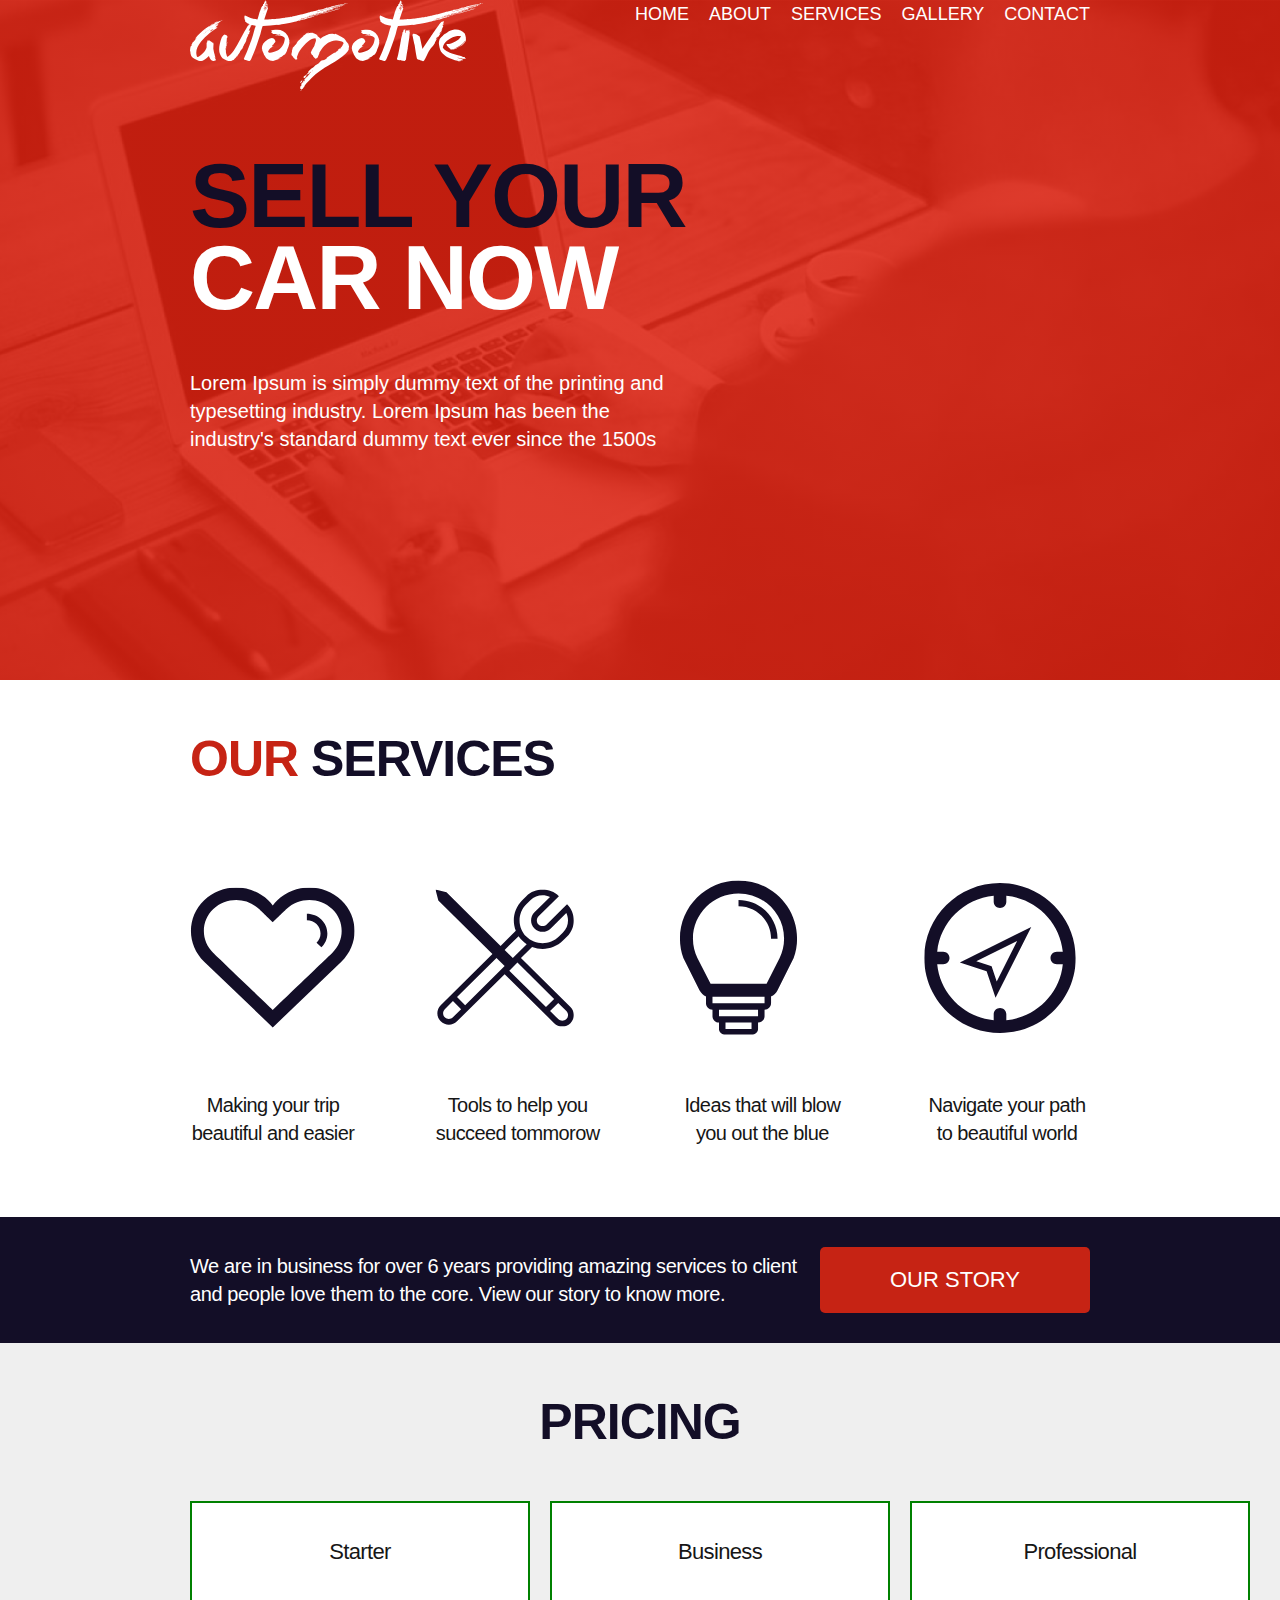
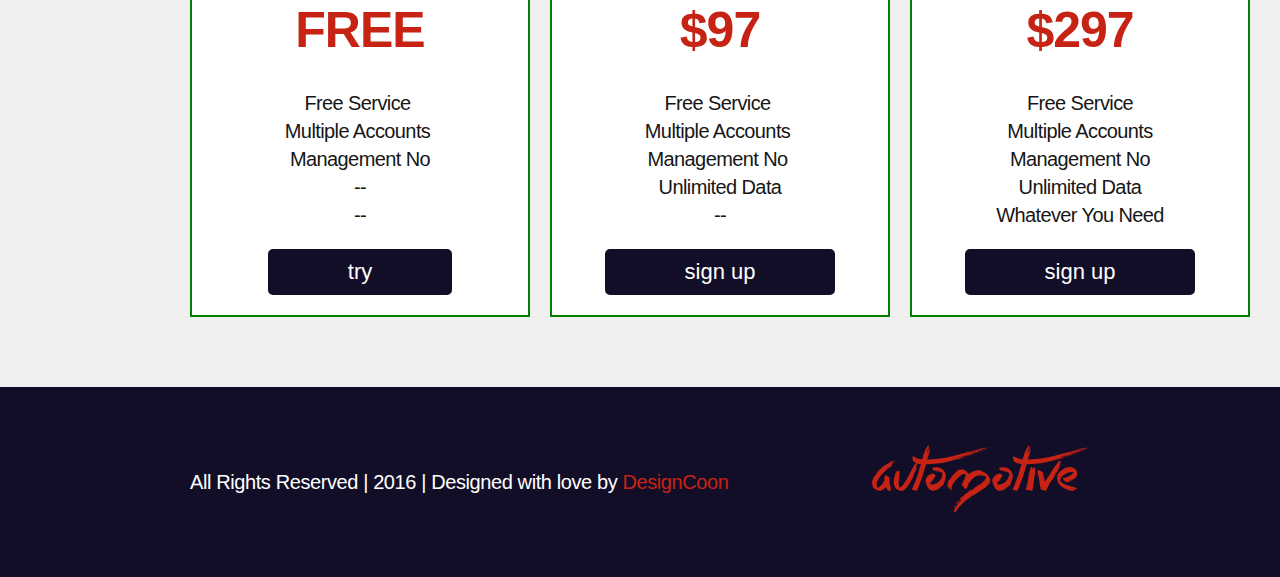
==== commit 965323e7: "html card front & back" ====
--- a/index.html
+++ b/index.html
@@ -119,6 +119,30 @@
         
         <div class="price__cards">
           
+          <!--         <div class="card-tour__side card-tour__side_front">
+                  <div class="card-tour__img card-tour__img_1 margin-bottom-50px"></div>
+                    <h4 class="card-tour__title">
+                      <span class="card-tour__span card-tour__span_1">групповые</span>
+                      <br>
+                      <span class="card-tour__span card-tour__span_2">туры</span></h4>
+                    <div class="card-tour__description">
+                      <ul>
+                        <li>Группы от 6 человек</li>
+                        <li>Продолжительность 2 час</li>
+                        <li>В группе 1 гид</li>
+                        <li>Дальность полета 6км</li>
+                        <li>Бесплатные сувениры</li>
+                      </ul>
+                    </div>
+                  </div>
+                <div class="card-tour__side card-tour__side_back">
+                  <div class="card-tour__backSide-box">
+                    <p class="card-tour__text card-tour__text_1">полная стоимость:</p>
+                    <p class="card-tour__text card-tour__text_2">5990₽</p>
+                    <a href="#" class="btn btn_animated">заказать</a>
+                  </div>
+                </div>   -->
+          
           <div class="price__card">
             <p class="price__title">Starter</p>
             <h4 class="price__title-price">free</h4>
--- a/css/style.css
+++ b/css/style.css
@@ -460,15 +460,16 @@
 .header__inner {
   display: flex;
   justify-content: space-between;
+  column-gap: 2rem;
 }
 .header__menu-list {
   display: flex;
-  justify-content: space-between;
+  justify-content: space-around;
   align-items: center;
   column-gap: 2rem;
 }
 .header__menu-item {
-  width: 9.2rem;
+  width: 100%;
   height: 3.4rem;
   text-align: center;
   line-height: 3.4rem;
@@ -581,11 +582,18 @@
   background: #C62314;
 }
 
+.price {
+  background: #EFEFEF;
+  padding-bottom: 7rem;
+}
 .price__title-main {
-  margin: 5rem 42.2rem;
-  display: block;
+  padding-block: 5rem;
+  width: 100%;
+  display: flex;
+  justify-content: center;
+  align-items: center;
   font-family: Montserrat, sans-serif;
-  font-size: 50px;
+  font-size: 5rem;
   font-style: normal;
   font-weight: 700;
   line-height: normal;
@@ -594,19 +602,21 @@
   color: #130E27;
 }
 .price__cards {
+  display: grid;
+  grid-template-columns: repeat(3, 34rem);
+  grid-auto-rows: auto;
+  column-gap: 2rem;
+}
+.price__card {
   display: flex;
-  justify-content: space-between;
-  column-gap: 2rem;
-}
-.price__card {
-  max-width: 34rem;
-  width: 100%;
-  height: 46rem;
-  text-align: center;
+  flex-direction: column;
+  align-items: center;
+  column-gap: 1rem;
+  border: 2px solid green;
+  background: #fff;
 }
 .price__title {
-  padding-top: 3.5rem;
-  padding-bottom: 4rem;
+  padding-block: 3.5rem;
   font-family: "PT Serif", sans-serif;
   font-size: 22px;
   font-style: normal;
@@ -618,7 +628,7 @@
 .price__title-price {
   padding-bottom: 3rem;
   font-family: Montserrat, sans-serif;
-  font-size: 50px;
+  font-size: 5rem;
   font-style: normal;
   font-weight: 700;
   line-height: normal;
@@ -627,11 +637,8 @@
   color: #C62314;
 }
 .price__description {
-  margin: 0 auto;
-  padding-bottom: 4rem;
-  max-width: 15rem;
-  width: 100%;
-  display: block;
+  margin-bottom: 2rem;
+  width: 50%;
   text-align: center;
   font-family: "PT Serif", sans-serif;
   font-size: 20px;
@@ -643,11 +650,13 @@
 }
 .price__button {
   padding: 1rem 8rem;
+  margin-bottom: 2rem;
   font-family: Montserrat, sans-serif;
   font-size: 22px;
   font-style: normal;
   font-weight: 500;
   line-height: normal;
+  text-wrap: nowrap;
   background: #130E27;
   transition: background var(--transition-duration);
 }
@@ -655,8 +664,156 @@
   background: #C62314;
 }
 
+/*rotate card
+.card-tour
+  height: 50rem
+  perspective: 150rem
+  -moz-perspective: 150rem
+  position: relative
+  @media only screen and (max-width: 900px), (hover: none)
+    height: auto
+
+  &__side
+    height: 50rem
+    color: white
+    position: absolute
+    top: 0
+    left: 0
+    width: 100%
+    backface-visibility: hidden
+    box-shadow: $box-shadow
+    border-radius: .5rem
+    overflow: hidden
+    transition: .7s all ease-in-out
+    @media only screen and (max-width: 900px), (hover: none)
+      height: auto
+      position: relative
+
+    &_front
+      @media only screen and (max-width: 900px), (hover: none)
+      height: auto
+      padding-bottom: 13rem
+
+    &_back
+      background: green
+      transform: rotateY(180deg)
+      background: linear-gradient(120deg, $color-brown-light, $color-brown-dark)
+      @media only screen and (max-width: 900px), (hover: none)
+        transform: rotateY(0deg)
+        padding: 5rem
+        padding-top: 12rem
+        margin-top: -11rem
+        clip-path: polygon(0 0, 100% 20%, 100% 100%, 0 100%)
+
+  &:hover &__side_front
+    transform: rotateY(-180deg)
+    @include respond(tab-port)
+      transform: rotateY(0deg)
+
+
+  &:hover &__side_back
+    transform: rotateY(0deg)
+
+
+  &__img
+    background-blend-mode: hard-light
+    height: 21rem
+    clip-path: polygon(0 0, 100% 0, 100% 100%, 0 80%)
+    &_1
+      background: $color-brown-light url("../img/card-1.jpg") center / cover no-repeat
+    &_2
+      background: $color-brown-light url("../img/card-2.jpg") center / cover no-repeat
+    &_3
+      background: $color-brown-light url("../img/card-3.jpg") center / cover no-repeat
+
+    @media only screen and (max-width: 900px), (hover: none)
+      height: 30rem
+
+  &__title
+    font-size: 2.8rem
+    letter-spacing: .2rem
+    font-weight: 300
+    text-transform: uppercase
+    text-align: right
+    position: absolute
+    top: 17rem
+    right: 0
+    @include respond(tab-port)
+      top: 25rem
+      font-size: 3.8rem
+
+  &__span
+    background: linear-gradient(90deg, $color-brown-light, $color-brown-light)
+    padding: 1rem 2rem .3rem 2rem
+    &_1
+    &_2
+      position: absolute
+      top: 3.4rem
+      right: 0
+      padding-bottom: 1rem
+      padding-top: 0
+      @include respond(tab-port)
+        top: 4.4rem
+
+
+  &__description
+    ul
+      list-style: none
+      width: 75%
+      margin: 0 auto
+      text-align: center
+      li
+        font-size: $font-size-paragraph
+        color: $color-gray
+        letter-spacing: .2rem
+        border-bottom: 1px solid $color-gray
+        display: inline-block
+        &:not(:last-child)
+          margin-bottom: 2rem
+        @include respond(tab-land)
+          font-size: 1.5rem
+        @include respond(tab-port)
+          font-size: 2rem
+
+
+
+
+  &__backSide-box
+    position: absolute
+    top: 50%
+    left: 50%
+    transform: translate(-50%, -50%)
+    @media only screen and (max-width: 900px), (hover: none)
+      position: relative
+      top: 0%
+      left: 0%
+      transform: translate(0%, 0%)
+      text-align: center
+
+
+  &__text
+    margin-bottom: 8rem
+    letter-spacing: .2rem
+    text-transform: uppercase
+    text-align: center
+    color: $color-white
+    &_1
+      font-size: $font-size-paragraph
+      font-weight: 300
+    &_2
+      font-size: 6rem
+      font-weight: 500
+
+
+
+
+
+
+
+
+
+*/
 .footer {
-  margin-top: 7rem;
   height: 19rem;
   display: flex;
   justify-content: space-between;
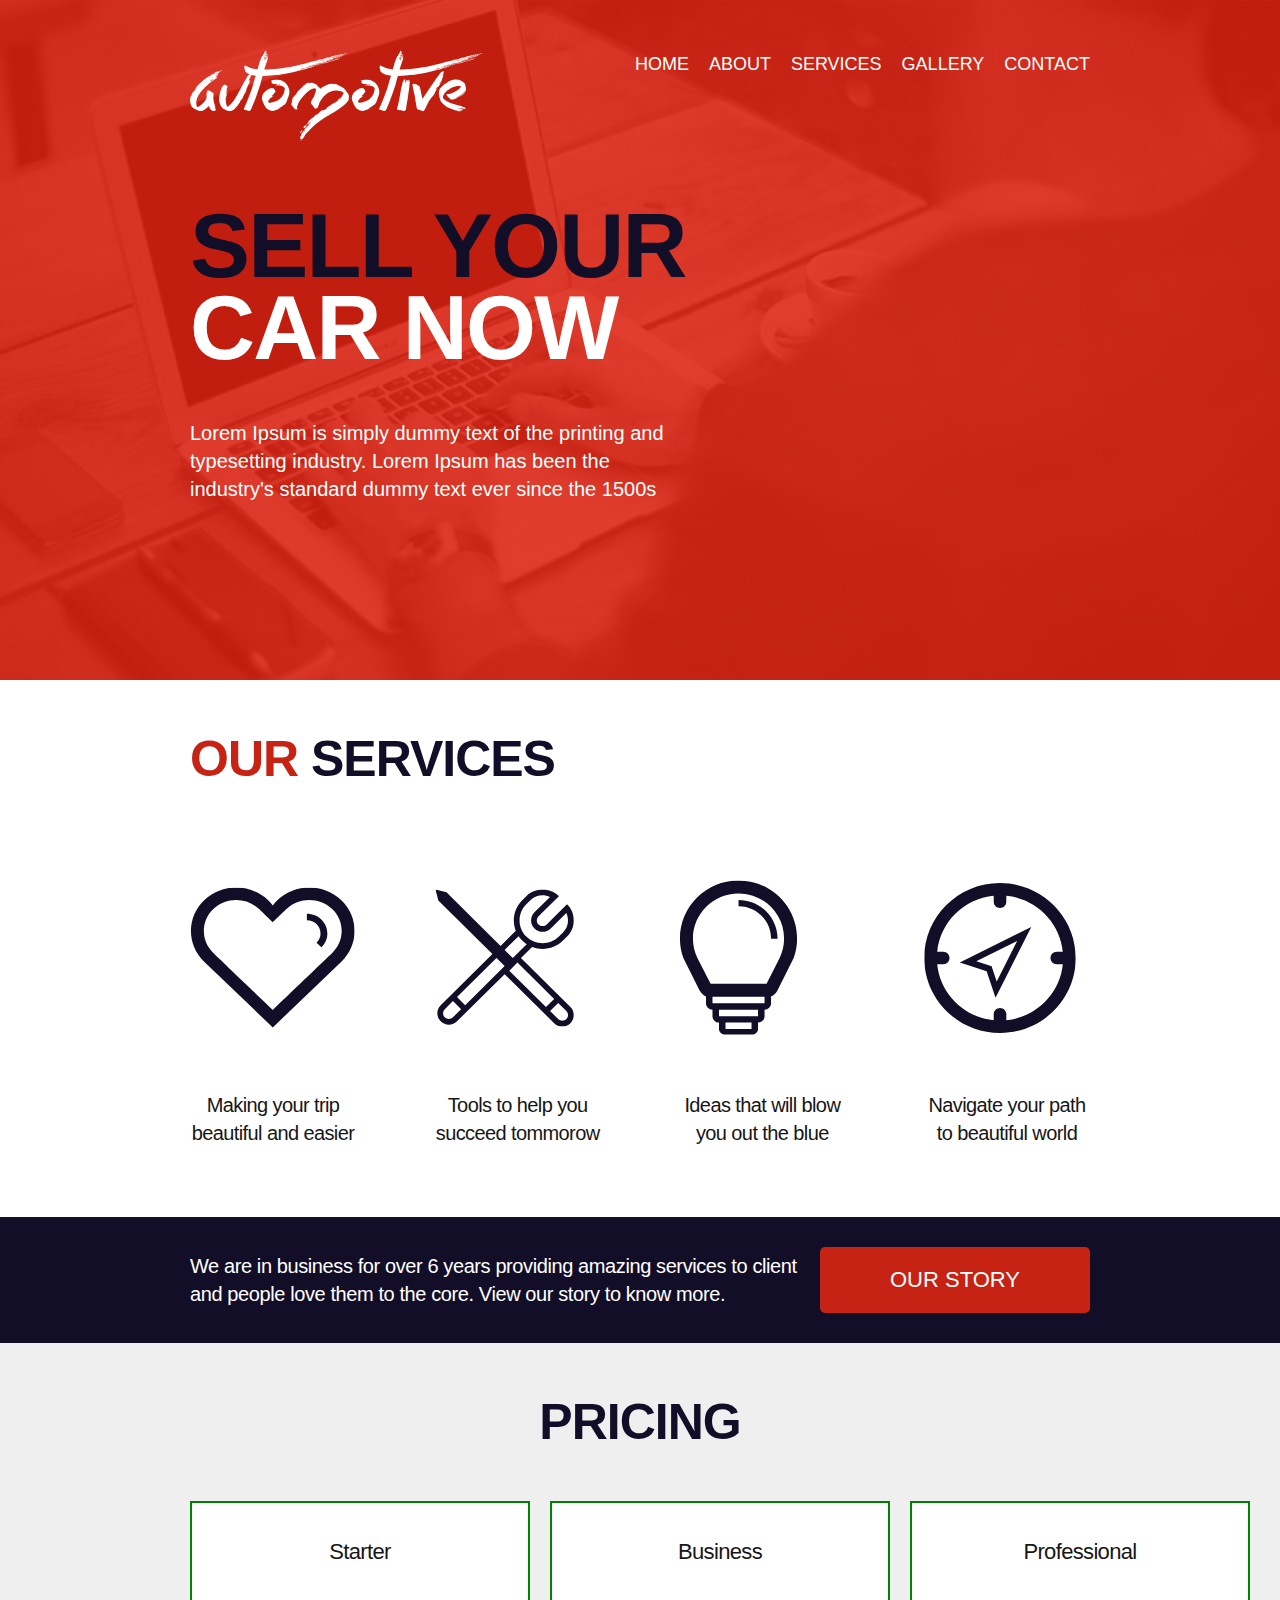
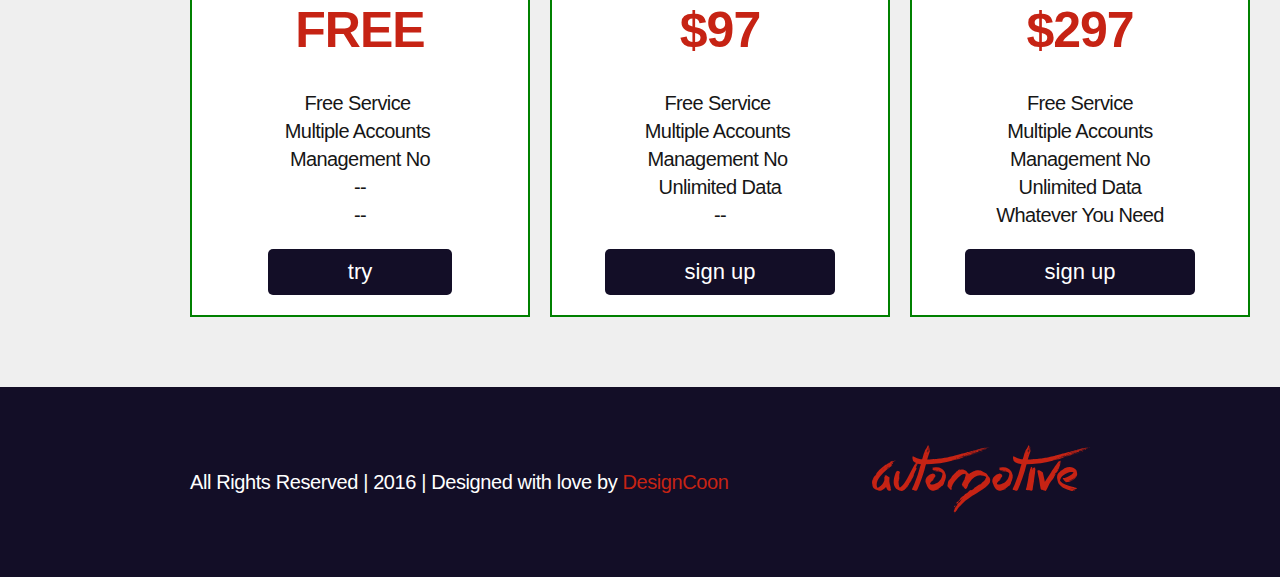
==== commit ade22af9: "fixing nav" ====
--- a/index.html
+++ b/index.html
@@ -3,122 +3,137 @@
   <head>
     <meta charset="UTF-8" />
     <meta name="viewport" content="width=device-width, initial-scale=1.0" />
-    <meta http-equiv="X-UA-Compatible" content="ie=edge">
+    <meta http-equiv="X-UA-Compatible" content="ie=edge" />
     <link rel="stylesheet" href="css/style.css" />
     <title>Automotive</title>
   </head>
 
   <body>
-
-      <header class="header container">
-        <div class="header__inner" >
-          <a class ="header__logo logo" href="/" >
-            <svg width="293" height="91" viewBox="0 0 293 91" fill="none" xmlns="http://www.w3.org/2000/svg">
-              <path d="M32.4032 20.1382V20.3891C32.2621 20.3891 32.0504 20.5 31.7681 20.7219C31.5985 20.7219 31.4005 20.8474 31.1751 21.0982H31.0476V20.8474C30.7928 21.0982 30.5958 21.2227 30.4546 21.2227L30.582 21.4726C28.803 22.7231 27.8003 23.3493 27.5738 23.3493L27.7013 23.5992C27.6728 23.7661 27.4758 23.9186 27.1082 24.0575V23.9321L27.1935 23.7236H26.9818L26.7269 23.8076C26.8406 24.1414 26.9671 24.3074 27.1092 24.3074H27.1935C27.9277 23.8346 28.3795 23.5992 28.5481 23.5992V23.7246C28.012 24.5023 27.4052 24.8921 26.7269 24.8921C26.7563 25.0581 26.8406 25.142 26.9818 25.142C27.1229 25.142 27.518 24.9751 28.1678 24.6412L28.2952 24.8921L26.3888 26.3095L26.4731 26.5594C26.4731 26.6424 26.1623 26.9627 25.5419 27.5185H25.6262L26.1339 27.3931C26.2751 27.477 26.4309 27.5185 26.6005 27.5185C26.6889 27.3663 26.733 27.193 26.7279 27.0177H27.1082V27.1432L26.8534 27.5185V27.6015H27.32V27.8523C26.7554 27.9633 24.2284 29.7001 19.7382 33.0636C16.2938 36.0383 13.413 38.8876 11.0978 41.6114C7.8788 45.5027 6.26834 49.2551 6.26834 52.8686L6.39576 53.3278C6.39576 53.4108 6.35362 53.4533 6.26834 53.4533C6.63591 55.8153 7.03093 56.9963 7.45437 56.9963C8.64041 56.9963 10.8576 55.3425 14.105 52.0349C15.7713 49.533 16.6045 47.9072 16.6045 47.1565V42.7789L17.3239 41.9452C17.2486 41.518 17.206 41.0858 17.1965 40.6523L17.4514 40.5269C17.5357 40.5269 17.5788 40.5684 17.5788 40.6523L17.8327 40.5269L18.2983 40.6523L18.8913 40.3185H19.1461C20.1057 40.9022 20.585 41.2496 20.585 41.3605C21.5741 42.0002 22.1387 42.4315 22.2798 42.6535L22.8728 42.5705C23.1835 42.5705 23.4237 43.1542 23.5933 44.3217L23.4658 44.8215C23.4658 45.2943 23.4237 46.5872 23.3384 48.6993C23.6776 51.1453 24.2 53.3973 24.9067 55.4534C24.7646 55.5374 24.6519 55.5789 24.5666 55.5789C24.6803 55.9127 24.8773 56.0796 25.1596 56.0796V56.4125C24.99 56.4125 24.9057 56.455 24.9057 56.538C25.1037 57.0937 25.3439 57.6495 25.6262 58.2053L25.4145 58.3307C25.1037 57.6919 24.9057 57.3716 24.8214 57.3716H24.694C24.694 57.5385 25.089 58.3722 25.8801 59.8735V59.9575C25.8801 60.5132 25.2449 60.7911 23.9736 60.7911C23.9736 60.958 23.6913 61.041 23.1267 61.041C22.0818 60.8191 21.2771 60.3048 20.7125 59.4982C20.2616 58.9984 19.6539 57.8579 18.8913 56.0796C15.39 59.3872 12.8631 61.041 11.3095 61.041H9.86859C9.05013 61.041 8.09052 60.6802 6.98878 59.9575C3.91097 58.845 1.97705 57.4691 1.18603 55.8288C0.649868 54.3834 0.381295 53.077 0.381295 51.9095C0.437166 51.9095 0.465592 51.868 0.465592 51.784C0.35287 51.784 0.197999 51.5071 0 50.9514C0.169574 47.8377 0.564592 46.1 1.18603 45.7391H1.56733C1.79277 45.2943 1.90648 44.9884 1.90648 44.8225L1.69377 44.9055C1.58105 44.9055 1.45461 44.7935 1.31346 44.5716C1.56733 44.5716 1.93392 43.9319 2.41422 42.6535C2.52694 42.6535 2.76709 42.3476 3.13466 41.7368L3.38853 41.8198C3.52968 41.8198 4.53242 40.5269 6.39576 37.942V37.8166C5.80275 38.5113 5.39303 38.8586 5.16758 38.8586L5.04016 38.6512C8.17482 34.7319 11.6761 31.3683 15.5449 28.5605C16.7315 27.6233 17.9765 26.76 19.2726 25.9757C19.3569 26.1146 19.4 26.2265 19.4 26.3095L19.1451 26.7678L20.2469 26.0586H20.4586V26.3095H20.586V26.0586C20.5007 26.0586 20.4586 26.0316 20.4586 25.9757L22.7454 24.4328C23.4805 23.8771 24.4117 23.4043 25.5409 23.0145V22.89H25.4135C24.8773 23.1119 24.5529 23.2238 24.4401 23.2238V22.7655C24.9204 22.7655 25.5693 22.4037 26.3888 21.681H26.6005V22.0564L26.4731 22.2648H26.6005C26.9671 22.0428 27.2494 21.9309 27.4474 21.9309L27.7022 22.0564C29.0284 21.4166 29.8332 21.0973 30.1155 21.0973C31.1319 20.4585 31.8945 20.1382 32.4032 20.1382ZM28.0404 21.2227V21.3481C28.0404 21.4591 27.7297 21.653 27.1092 21.9309H26.7269V21.5556C26.9249 21.5556 27.3631 21.4446 28.0404 21.2227ZM27.1092 22.3902H27.1935C27.3621 22.3902 27.4474 22.3207 27.4474 22.1818H27.32C27.1788 22.1818 27.1092 22.2513 27.1092 22.3902ZM26.1339 22.2648L26.0065 22.5156V22.6401H26.1339C26.1339 22.4732 26.2192 22.3892 26.3888 22.3892V22.2648H26.1339ZM23.2541 23.4737H23.5933V23.7246H23.2541V23.4737ZM22.6189 23.8076C22.7875 23.8356 22.8728 23.9186 22.8728 24.0585C22.1102 24.5583 21.5035 25.031 21.0516 25.4749C20.9379 25.4749 20.5007 25.7113 19.7382 26.1841H19.6107V25.9757C20.2322 25.5029 20.6419 25.2665 20.8399 25.2665C20.8399 24.9886 21.4329 24.5023 22.6189 23.8076ZM26.0075 24.7667H25.8801L25.5409 24.5158V25.0175C25.3723 25.0996 25.2449 25.142 25.1596 25.142V25.2674H25.4145C26.2613 24.7657 26.7416 24.5158 26.8544 24.5158V24.3074C26.7416 24.3074 26.4593 24.4608 26.0075 24.7667ZM22.0259 27.2686H22.1534C22.322 27.2686 22.4072 27.1846 22.4072 27.0177V26.8923C22.2935 26.8923 22.1681 27.0177 22.0259 27.2686ZM20.8399 27.8523V27.9778C20.9242 27.9778 21.0369 28.0183 21.1781 28.1022V27.8514H20.8399V27.8523ZM19.8656 28.2277V28.3106H20.1204V28.5615H19.8656V28.686H19.993C20.1335 28.6027 20.2946 28.5593 20.4586 28.5605C20.4586 28.4496 20.3028 28.3386 19.992 28.2267H19.8646L19.8656 28.2277ZM16.0105 28.9359C16.0105 29.1578 15.8556 29.2697 15.5449 29.2697V29.3952H15.7566L16.1379 28.9359H16.0105ZM19.2726 29.0198L19.1451 29.2697V29.3952H19.2726C19.2726 29.2282 19.3569 29.1443 19.5274 29.1443V29.0189L19.2726 29.0198ZM19.8656 31.2709C19.894 31.4378 19.9783 31.5217 20.1204 31.5217C20.2322 31.2149 20.3459 31.0625 20.4586 31.0625H20.586C20.783 31.2014 20.9389 31.2709 21.0516 31.2709C21.4182 31.1319 21.6299 30.9785 21.6868 30.8126C21.5172 30.8126 21.4319 30.7286 21.4319 30.5617V30.4787C21.6299 30.4787 21.9122 30.3118 22.2798 29.9779H22.4072V30.1034L22.2798 30.3542H22.7454C22.7454 30.2703 22.7875 30.1449 22.8728 29.9779H22.5337V29.7695C22.5905 29.5196 22.9012 29.3527 23.4649 29.2697C23.4649 29.1028 23.3953 29.0189 23.2541 29.0189C22.6895 29.0478 21.5594 29.7975 19.8656 31.2709ZM17.8327 30.1034V30.2288C17.8601 30.3948 17.9307 30.4787 18.0444 30.4787L18.1718 30.2278V30.1034H17.8327ZM21.8142 30.6871V30.8126H21.8985C22.0681 30.8126 22.1534 30.7286 22.1534 30.5617V30.4787H22.0259C21.8848 30.4787 21.8142 30.5482 21.8142 30.6871ZM15.7566 31.3963C15.7566 31.4793 15.7282 31.6047 15.6723 31.7716C15.785 31.7716 15.9399 31.8546 16.1379 32.0215L16.3928 31.6452V31.5208L16.1379 31.6462L15.7566 31.3963ZM15.1636 32.4799H15.291C15.6017 32.3689 15.7566 32.2435 15.7566 32.1045H15.5449C15.4322 32.1045 15.3047 32.229 15.1636 32.4799ZM13.9776 33.189V33.4399H14.3167V33.189H13.9776ZM13.4698 33.6474V34.0237C13.6384 34.0237 13.7237 33.9397 13.7237 33.7728V33.6474H13.4688H13.4698ZM13.0032 34.0237C13.0032 34.1057 12.9611 34.2166 12.8758 34.3565H13.0032L13.2581 34.0227L13.0032 34.0237ZM3.85412 40.6523L3.98155 40.9032L3.7267 41.0277H3.60025V40.9022C3.62868 40.7353 3.71297 40.6513 3.8551 40.6513L3.85412 40.6523ZM2.16035 43.738V43.8634C2.27307 43.8634 2.40049 43.738 2.54164 43.4871H2.41422C2.24464 43.5161 2.16035 43.599 2.16035 43.738ZM61.3748 23.0154L61.5023 23.2663L61.121 24.1829V24.3084H61.2484V24.0575H61.5032V24.3084L60.0623 26.9762V27.1017H60.1898C61.0082 25.5723 61.615 24.6412 62.011 24.3074V24.5583C60.8263 26.5712 59.6964 28.6149 58.6224 30.6871V30.8126H58.7499C58.8057 30.4787 58.9459 30.3118 59.1723 30.3118H59.2998V30.5627L59.0037 30.937V31.1879L59.5536 30.5617L59.8085 30.6871C59.8085 30.5762 59.9359 30.4507 60.1898 30.3118V30.4372C60.1898 30.6871 60.0623 31.021 59.8075 31.4378C59.8928 31.6047 59.9349 31.7851 59.9349 31.9801H59.8075L59.5536 31.8546L59.4262 32.1055C59.681 32.1055 59.8085 32.1885 59.8085 32.3544C59.3282 32.5493 59.0596 32.7992 59.0028 33.1051C59.2008 33.134 59.2998 33.217 59.2998 33.356V33.4814C59.2998 33.6744 58.7773 34.2311 57.7324 35.1487V35.2741L57.9873 35.1487C58.1559 35.1767 58.2411 35.2597 58.2411 35.3996C58.1 35.3996 57.803 35.9544 57.3511 37.0669C56.9845 37.4837 56.6738 38.3038 56.4199 39.5273L55.9112 40.4024H56.0387L56.2925 40.277C56.2925 40.36 56.3347 40.4024 56.4199 40.4024L54.8516 43.6125C54.485 44.1133 54.2312 44.3632 54.09 44.3632L54.2175 44.6141C54.2175 45.0579 53.8646 45.5722 53.1588 46.1559L53.2853 46.4068L51.8875 49.1162H51.5053L51.6327 49.7414C50.5603 50.4361 49.9958 51.1598 49.9389 51.9095C49.9389 52.1874 49.0214 53.5083 47.1855 55.8712C47.2708 55.8712 47.5384 55.7043 47.9903 55.3705V55.4959C46.8819 56.7524 45.663 57.9102 44.3479 58.9559C44.3479 59.3737 43.7402 59.804 42.5267 60.2489C41.6229 60.8326 40.7623 61.124 39.9429 61.124C38.1923 61.124 35.7212 60.1379 32.5297 58.1638C30.2713 55.7738 29.1412 52.9245 29.1412 49.6169C29.1412 46.0585 30.0037 42.0138 31.7249 37.4837C32.714 35.7604 33.406 34.8978 33.801 34.8978C34.1676 34.8978 34.3519 34.7724 34.3519 34.5235L36.5544 35.1487C37.2317 35.7604 37.5708 36.3992 37.5708 37.0669C36.9778 37.9835 36.6808 38.6232 36.6808 38.9841H36.8082C36.6387 41.7359 36.4691 43.5711 36.2995 44.4886C36.4776 44.4837 36.6536 44.5271 36.8082 44.6141C36.4407 46.3923 36.1868 47.3794 36.0456 47.5733L36.1731 47.8242V48.5739H35.8761V47.4489H35.7486C35.7486 47.7538 35.6643 48.352 35.4948 49.2416H35.7496V48.9907H36.0456V49.1162C35.679 49.367 35.4948 49.5745 35.4948 49.7414V50.1177H35.6222V49.616H35.877V51.5351C35.877 51.729 35.9329 51.896 36.0456 52.0349L35.8761 52.2858C35.9898 52.4517 36.0456 52.5907 36.0456 52.7016C35.9329 52.7016 35.8761 52.7441 35.8761 52.8271C36.0172 52.8271 36.2858 53.7167 36.6808 55.4959C37.02 55.9687 37.1895 56.3575 37.1895 56.6634H37.6973C39.392 55.6898 41.4387 53.6337 43.8392 50.4921L47.1855 45.0309L54.5978 31.3124C57.3933 26.3095 59.0459 23.7516 59.5536 23.6407C59.5536 23.7236 59.5968 23.7661 59.6811 23.7661L59.5536 24.0575V24.1829L60.3162 23.5152C60.4709 23.6022 60.6469 23.6456 60.8249 23.6407C60.8249 23.3898 61.0082 23.1824 61.3748 23.0154ZM58.8753 24.8082V25.1835H59.0028C59.1449 25.1835 59.286 25.0581 59.4272 24.8082V24.4328H59.2998C59.1586 24.4328 59.0165 24.5583 58.8753 24.8082ZM58.495 25.5588V25.9757C58.6362 25.9757 58.7636 25.8367 58.8763 25.5588V25.4334C58.7067 25.5173 58.5803 25.5588 58.495 25.5588ZM57.2247 34.0227C57.2294 34.204 57.1694 34.3812 57.0551 34.5235H57.2247L57.3521 34.2726V34.0227H57.2247ZM37.0621 42.3206H37.317V42.446L36.9347 44.2378H36.6808C36.6808 43.9599 36.8082 43.3211 37.0631 42.3196L37.0621 42.3206ZM36.0456 45.906L35.8761 46.1559V46.7812H36.0456C36.0456 46.5593 36.1309 46.3084 36.3005 46.0305L36.0456 45.906ZM53.1579 47.3234H53.2853C53.0304 47.8242 52.903 48.1156 52.903 48.1986H52.6501V47.9487C52.8756 47.5319 53.0451 47.3234 53.1579 47.3234ZM52.2688 48.5739H52.5227V48.8663C52.5227 49.0332 52.4374 49.1171 52.2678 49.1171H52.1414C52.2257 48.9492 52.2688 48.7688 52.2688 48.5739ZM46.5504 56.538H46.6778C46.8464 56.538 46.9317 56.4415 46.9317 56.2456V56.1202C46.819 56.1202 46.6915 56.2601 46.5494 56.538H46.5504ZM46.1691 56.7888C46.1691 56.9548 46.0848 57.0387 45.9142 57.0387V57.1642H46.1691L46.4239 56.7879L46.1691 56.7888ZM75.5651 0.374725C75.6494 0.513667 75.6925 0.667081 75.6925 0.834004L75.9033 0.708571V0.834004C75.7621 1.1389 75.6915 1.41775 75.6915 1.66765H75.7768L76.3698 1.29135L76.4973 1.54222C75.3955 4.32201 74.8447 5.83686 74.8447 6.08676H74.7172L74.8447 6.29518L73.6586 9.00646H73.9978C74.0821 8.44973 74.2526 8.17185 74.5055 8.17185C74.5055 8.28281 74.6192 8.40824 74.8447 8.54718C74.9299 8.38026 74.9721 8.25483 74.9721 8.17185H75.0995C75.2397 8.19983 75.3112 8.28281 75.3112 8.42272C74.9721 9.03348 74.7319 9.33934 74.5908 9.33934V9.46478C74.7604 9.65872 74.8456 9.81213 74.8456 9.92309H74.9721C75.0848 9.92309 75.2397 9.6867 75.4377 9.21391V8.63016C75.5504 8.63016 75.7062 8.43623 75.9033 8.04642L75.7758 7.83801L76.7511 5.50302C76.7511 5.36407 76.5953 5.21163 76.2846 5.0447C76.1434 5.0447 75.9738 5.19812 75.7768 5.50302C75.8895 5.50302 76.0875 5.69792 76.3698 6.08676C75.8327 6.81042 75.4798 7.31022 75.3112 7.5881H75.0985V7.37969H74.8447C74.8447 7.8245 74.7604 8.04642 74.5898 8.04642C74.4496 8.04642 74.3791 7.97695 74.3791 7.83801C74.6614 7.39416 74.9015 6.80945 75.0985 6.08676C75.8043 4.30851 76.1571 3.37741 76.1571 3.29346L76.4963 3.04259H76.6237C76.5394 3.37741 76.4963 3.65529 76.4963 3.87721C76.7511 3.87721 76.8786 4.03062 76.8786 4.33552L76.6237 4.46096L76.7511 5.12865H76.9629C76.9913 4.73884 77.2736 4.27956 77.8097 3.75274C77.8097 3.83572 77.8519 3.87817 77.9372 3.87817C77.8369 4.16867 77.6236 4.40812 77.3441 4.54393C77.3441 4.62788 77.3863 4.66937 77.4716 4.66937C77.2167 5.89282 76.9344 6.94839 76.6237 7.83801L76.8786 7.96344C77.1599 6.85191 77.4706 6.18422 77.8097 5.9623C77.8097 6.04527 77.8519 6.08773 77.9372 6.08773C77.8519 6.94839 77.7254 7.49065 77.5549 7.71354H77.9372C77.9372 7.79652 77.894 7.83897 77.8097 7.83897L77.9372 8.42175C76.6467 12.0986 75.4181 15.7962 74.2516 19.5129C74.8731 19.5129 75.1828 19.5409 75.1828 19.5959L75.4377 19.5129C76.9379 19.5189 78.4371 19.4351 79.927 19.2621C80.0975 19.346 80.224 19.3875 80.3092 19.3875C80.422 19.2486 81.3678 19.1241 83.1469 19.0122C83.288 19.0961 83.4017 19.1376 83.486 19.1376C83.6404 19.0508 83.8161 19.0074 83.9938 19.0122C83.9938 19.1791 84.0644 19.263 84.2055 19.263C84.2339 19.0961 84.3182 19.0122 84.4604 19.0122H85.519L86.112 18.9292C86.112 18.9852 86.1541 19.0122 86.2394 19.0122C86.2394 18.9012 86.9451 18.7488 88.3566 18.5539V18.6793L91.3217 18.22C91.462 18.3036 91.6233 18.3471 91.7873 18.3455C91.8167 18.1785 91.9 18.0946 92.0421 18.0946H92.1696C92.3382 18.0946 92.493 18.137 92.6342 18.22C92.7749 18.1365 92.9364 18.0931 93.1008 18.0946L93.3556 18.22C93.3556 18.1091 93.4674 17.9846 93.6938 17.8447C93.8349 17.9286 93.9486 17.9701 94.0329 17.9701C94.0604 17.8312 94.1456 17.7617 94.2868 17.7617H94.6259L94.5407 17.9701H94.8798C94.8798 17.7482 95.713 17.5118 97.3783 17.2619C97.5195 17.3449 97.6753 17.3873 97.8449 17.3873C98.0988 17.3873 98.4516 17.233 98.9035 16.9281C98.9035 17.095 99.0162 17.178 99.2427 17.178C99.4681 17.178 99.7504 17.0525 100.09 16.8026C100.254 16.801 100.415 16.8444 100.555 16.9281C100.725 16.8441 100.852 16.8026 100.936 16.8026L101.148 16.9281C101.826 16.5662 102.616 16.3028 103.52 16.1359C103.52 16.052 103.605 16.0105 103.775 16.0105C103.803 16.1494 103.873 16.2189 103.987 16.2189C104.241 16.2189 104.763 16.0664 105.553 15.7606C105.695 15.8435 105.85 15.886 106.02 15.886H106.274V15.7606C106.189 15.6216 106.146 15.5097 106.146 15.4267H106.274C106.438 15.4251 106.599 15.4685 106.739 15.5522L110.89 14.4676H111.018L110.89 14.2592V14.1338C111.031 14.1627 111.102 14.2457 111.102 14.3847L111.357 14.2592L111.611 14.3847C113.35 13.8239 115.117 13.3505 116.906 12.9663H117.286V12.6334H117.753C118.543 12.4945 118.939 12.3276 118.939 12.1326L119.277 12.3835C119.701 12.1616 120.336 11.9242 121.183 11.6743V11.5489L121.776 11.6743C123.104 11.2015 124.135 10.9372 124.869 10.8822C124.869 10.7982 124.953 10.7567 125.123 10.7567L125.334 10.8822L126.52 10.3814H126.774L127.113 10.6323H127.24L127.113 10.3814C127.535 10.2433 127.934 10.0467 128.3 9.79766H128.638C128.638 9.6867 128.765 9.57574 129.019 9.46478C129.019 9.57574 129.133 9.6867 129.358 9.79766C129.358 9.65872 129.486 9.58925 129.739 9.58925L130.332 9.71468C130.332 9.54776 130.403 9.46381 130.544 9.46381C130.714 9.54776 130.841 9.58925 130.925 9.58925L131.518 9.13093H131.603L131.518 9.33934V9.46478H131.603C132.93 9.04795 133.805 8.69963 134.23 8.42272L134.823 8.54718C134.85 8.38026 134.935 8.29632 135.077 8.29632L135.288 8.42175H135.416V8.29632H135.161V8.04642L136.009 8.17185H136.135L136.009 7.96344V7.83801L137.067 7.46267V7.5881L136.94 7.83897H137.533C137.787 7.61609 138.776 7.33724 140.498 7.00436C140.526 6.8934 141.557 6.58753 143.591 6.08773C143.618 5.92081 143.703 5.83686 143.844 5.83686L144.056 5.9623C144.451 5.79537 145.963 5.40653 148.589 4.7948C148.589 4.71086 148.617 4.66937 148.673 4.66937H149.647L150.24 4.7948V4.33552C150.353 4.33552 150.819 4.21009 151.638 3.96115H152.104V4.08659L152.019 4.33552H152.104C153.093 4.03062 153.728 3.87721 154.01 3.87721V3.96115C153.926 4.18307 152.471 4.61437 149.647 5.25408L141.091 7.58907V7.83801H141.218C141.953 7.5881 142.39 7.46267 142.531 7.46267V7.5881L142.998 7.37969C143.104 7.42711 143.219 7.45522 143.336 7.46267C143.732 7.26873 143.929 7.11532 143.929 7.00436L144.522 7.12979C144.918 6.82393 145.2 6.67051 145.37 6.67051L145.963 6.79594C145.99 6.62902 146.075 6.54508 146.216 6.54508L146.428 6.67051C146.428 6.42061 146.951 6.22667 147.996 6.08676H148.207V6.42061H148.589L148.461 5.83686H149.182L149.859 5.37855H149.986L150.24 5.50398C150.269 5.33706 150.339 5.25311 150.452 5.25311H150.579C150.579 5.44802 150.664 5.64196 150.833 5.83686L150.452 6.29518C150.537 6.29518 150.579 6.33763 150.579 6.42061H150.452C150.311 6.42061 150.24 6.30965 150.24 6.08676C150.071 6.11571 149.986 6.18422 149.986 6.29518C150.156 6.37912 150.282 6.42061 150.368 6.42061C150.368 6.69849 149.803 6.85191 148.673 6.87892C148.758 6.73998 148.8 6.62902 148.8 6.54604H148.673C148.56 6.62902 148.334 6.67148 147.996 6.67148C147.996 6.80945 148.108 6.87892 148.334 6.87892V7.12979L147.741 7.25522L147.614 7.00436C147.614 6.92138 147.656 6.87892 147.741 6.87892L147.614 6.67051V6.54508H147.996V6.42061C147.91 6.42061 147.784 6.37912 147.614 6.29518C147.382 6.46434 147.099 6.55259 146.809 6.54604V6.79594C146.979 6.79594 147.205 6.9069 147.487 7.12979H147.614L147.402 7.46267C147.458 7.62959 147.487 7.75503 147.487 7.83897C146.583 8.06089 145.99 8.25483 145.708 8.42175C145.567 8.42175 145.496 8.33877 145.496 8.17185C146.682 7.81099 147.275 7.57363 147.275 7.46267H146.809V7.25426H147.021V7.00436H146.894C146.386 7.56012 145.835 7.83801 145.242 7.83801C145.158 7.67205 145.115 7.54661 145.115 7.46267H145.03L144.649 7.71354L144.437 7.5881L144.31 7.83897H144.649V8.04642C143.238 8.46421 142.531 8.74113 142.531 8.88103H142.658L143.463 8.7556V8.88103C143.463 9.01997 142.828 9.25637 141.557 9.58925C141.557 9.67319 141.486 9.71468 141.345 9.71468C141.091 9.71468 140.964 9.54776 140.964 9.21391H140.752C140.414 9.77064 140.088 10.0485 139.778 10.0485V9.92309C139.468 10.09 139.199 10.174 138.973 10.174V9.92309C139.566 9.78415 139.92 9.71468 140.032 9.71468L139.905 9.46381C135.557 10.6313 133.354 11.299 133.298 11.4659C135.061 11.096 136.801 10.6224 138.507 10.0476C138.507 10.1315 138.86 10.3679 139.566 10.7567C139.284 10.8957 138.804 11.0491 138.126 11.216V11.0906L137.914 11.216H137.449C137.561 10.9372 138.07 10.7847 138.973 10.7567C138.973 10.5898 138.889 10.5068 138.719 10.5068H138.126C137.392 10.7577 136.926 10.8822 136.728 10.8822H136.474C136.474 11.133 135.839 11.355 134.568 11.5489C134.568 11.7158 134.342 11.7998 133.891 11.7998L133.975 12.0497C134.342 11.8827 134.865 11.7988 135.542 11.7988H135.754C135.754 11.4939 135.994 11.3405 136.474 11.3405H137.067V11.5489H136.856C136.602 11.5489 136.121 11.7158 135.416 12.0497C134.794 12.0497 133.805 12.3555 132.451 12.9663C131.66 12.9663 131.265 13.0782 131.265 13.3001C131.158 13.2527 131.043 13.2246 130.925 13.2172L130.417 13.4256C130.417 13.2866 130.346 13.2172 130.205 13.2172C130.205 13.495 129.768 13.6899 128.893 13.8009L128.638 13.6755H128.553V13.8009H128.765C128.765 13.9399 128.695 14.0093 128.553 14.0093L127.96 13.8839C127.932 13.9958 127.537 14.2312 126.774 14.5931C126.774 14.5091 126.732 14.4676 126.647 14.4676C126.563 14.6346 126.52 14.76 126.52 14.8439H126.393C126.393 14.676 126.351 14.5931 126.267 14.5931L126.054 14.7185L125.8 14.5931C125.716 14.5931 125.518 14.787 125.207 15.1768C125.207 15.0379 125.136 14.9684 124.995 14.9684H124.614C124.303 15.1903 123.598 15.4122 122.497 15.6351C122.411 15.3293 122.257 15.1768 122.03 15.1768C121.861 15.2598 121.734 15.3023 121.649 15.3023V15.4277C121.988 15.4277 122.158 15.4962 122.158 15.6351C121.677 15.83 121.437 15.997 121.437 16.1359H121.565L121.437 16.3443V16.4697C124.261 15.775 126.506 15.1073 128.172 14.4676C128.257 14.4676 128.3 14.5091 128.3 14.5931C128.921 14.2872 129.358 14.1338 129.612 14.1338L129.824 14.2592C129.824 14.0923 131.179 13.661 133.891 12.9663C143.152 10.3264 148.518 8.85305 149.986 8.54718V8.7556L136.263 12.6334C135.132 12.9393 134.497 13.1612 134.356 13.3001C133.99 13.3001 132.055 13.8144 128.553 14.8439C128.3 14.9819 126.789 15.4132 124.021 16.1359C123.908 16.1359 123.513 16.3163 122.835 16.6782C122.728 16.6304 122.614 16.602 122.497 16.5942C122.411 16.7332 122.369 16.8451 122.369 16.9281L121.776 16.8026H121.649V16.9281H121.904V17.178C119.927 17.5398 118.825 17.8871 118.6 18.22C118.43 18.137 118.303 18.0946 118.218 18.0946C117.908 18.3734 116.567 18.8038 114.195 19.3875C114.195 19.4715 114.152 19.5129 114.067 19.5129C113.926 19.43 113.813 19.3875 113.729 19.3875L113.602 19.5959L113.008 19.5129C112.755 19.5129 112.486 19.6654 112.204 19.9713C112.034 19.8883 111.907 19.8458 111.822 19.8458L111.695 20.0967L111.483 19.9713H111.229C111.229 20.1932 111.159 20.3051 111.018 20.3051H110.764L110.171 20.1797C110.171 20.3466 109.973 20.5135 109.578 20.6804L108.857 20.555C107.812 21.2497 103.238 22.3342 95.1347 23.8066C93.1576 24.1964 90.5866 24.5853 87.4245 24.9741V24.8497C82.8224 25.5733 77.993 25.9342 72.9392 25.9342H72.7274C72.4442 26.212 71.6541 28.9639 70.3554 34.1896C66.5424 46.0035 63.494 54.2445 61.2062 58.9144C61.0082 59.6091 60.5005 60.2768 59.6811 60.9156H59.4262C58.6362 60.9156 58.2402 60.8326 58.2402 60.6657L58.0294 60.7911H57.902L55.7848 59.999C55.6995 59.999 55.5721 60.0269 55.4025 60.0819C54.8379 60.0819 54.288 59.6931 53.7509 58.9144C55.6427 54.9951 57.0267 51.813 57.902 49.3661L60.0192 43.8624C60.0192 43.6685 60.4574 42.473 61.3327 40.277C62.4344 37.0254 63.5773 33.0916 64.7634 28.4766C64.9055 28.4766 65.2299 27.588 65.7377 25.8087C61.9257 25.169 59.3988 24.3904 58.1559 23.4737C57.7609 23.4737 56.6875 22.6961 54.9369 21.1388V20.7634H55.1918V20.555C54.7958 19.9713 54.5556 19.2351 54.4713 18.3455C54.386 18.3455 54.3439 18.304 54.3439 18.22L54.4713 17.9701C54.3867 17.8318 54.3426 17.6732 54.3439 17.5118H54.4713L54.3439 17.2609V17.178C54.4292 16.0105 54.6683 15.4267 55.0643 15.4267L60.6122 17.9701L64.1703 18.9292L64.4252 18.8038C64.8761 18.9427 65.8651 19.1376 67.3903 19.3875C67.7853 18.3869 68.1803 17.1365 68.5763 15.6351C69.099 13.537 69.7638 11.4756 70.5661 9.46478C70.6798 8.85305 70.8778 8.54718 71.1601 8.54718C71.1601 8.46421 71.1307 8.42175 71.0748 8.42175C71.0748 7.67205 71.3856 7.00436 72.006 6.42061L71.8796 6.2122C72.4167 5.82335 72.7696 5.62845 72.9382 5.62845C72.9382 5.37758 72.9107 5.25311 72.8539 5.25311C72.8539 5.08619 72.9666 4.62788 73.193 3.87721H73.786C74.2938 2.29289 74.8868 1.1254 75.5651 0.374725ZM76.6237 2.33438H76.8786V2.71068H76.3689V2.58525C76.3983 2.41832 76.4826 2.33438 76.6237 2.33438ZM155.577 2.91813V3.16899C155.013 3.30793 154.687 3.3774 154.603 3.3774L154.476 3.16899C154.843 3.00207 155.21 2.91813 155.577 2.91813ZM156.17 3.29443H156.509V3.50091H155.916C155.944 3.36197 156.029 3.2925 156.17 3.2925V3.29443ZM155.789 3.50187C155.789 3.69678 155.323 3.84923 154.391 3.96115L154.264 3.75274C155.055 3.58582 155.563 3.50187 155.789 3.50187ZM157.441 3.62731H157.696C157.696 3.82221 157.342 3.93317 156.636 3.96115V3.75178L157.441 3.62731ZM150.579 4.54393V4.66937H150.706C151.327 4.58639 151.638 4.47543 151.638 4.33552H151.51C151.455 4.33552 151.144 4.40403 150.579 4.54393ZM155.196 4.21105V4.46192L154.984 4.33649C154.984 4.47543 154.899 4.5449 154.73 4.5449H154.603C154.462 4.5449 154.391 4.47543 154.391 4.33552L155.196 4.21105ZM154.391 4.46192L154.137 4.7948C154.222 4.93374 154.264 5.04567 154.264 5.12865H154.137L153.798 4.91927H153.417L153.544 5.12865V5.25408H153.29C153.177 5.25408 153.064 5.14215 152.951 4.91927C153.121 4.75331 153.6 4.60086 154.391 4.46096V4.46192ZM152.612 4.7948L152.824 5.37855L152.485 5.62941H152.358C152.189 5.62941 152.104 5.54547 152.104 5.37855H152.612V5.25311H152.104C152.104 5.42004 152.033 5.50398 151.892 5.50398C151.723 5.50398 151.638 5.42004 151.638 5.25311C151.638 5.11417 151.962 4.96172 152.612 4.7948ZM150.833 5.25311H151.426C151.426 5.55898 151.497 5.71239 151.638 5.71239H152.612V5.83783C152.612 6.00378 152.245 6.12922 151.51 6.2122V6.08676L151.638 5.83686C151.214 5.83686 150.946 5.68441 150.833 5.37855V5.25311ZM150.24 5.62941L150.113 5.83686V5.9623C150.254 5.87889 150.415 5.83548 150.579 5.83686V5.71143C150.462 5.70412 150.347 5.676 150.24 5.62845V5.62941ZM75.6915 5.71143L75.5641 6.29518C75.6778 6.29518 75.8327 6.14273 76.0307 5.83686L75.7758 5.71143H75.6915ZM148.927 6.08773V6.29518C149.096 6.29518 149.182 6.37912 149.182 6.54604H149.52C149.689 6.54604 149.775 6.4621 149.775 6.29518C149.605 6.29518 149.52 6.22571 149.52 6.08676H149.859V5.83686C149.633 6.00379 149.323 6.08773 148.927 6.08773ZM151.426 6.42061H151.638V6.67148H151.172C151.201 6.50455 151.285 6.42061 151.426 6.42061ZM75.3102 6.67148C75.3102 6.78244 75.2397 6.93489 75.0985 7.12979V7.25522C75.2122 7.25522 75.3671 7.10084 75.5651 6.79594L75.3102 6.67051V6.67148ZM143.591 7.5881C143.675 7.5881 143.788 7.62959 143.929 7.71354H144.056V7.5881C143.915 7.5881 143.844 7.51863 143.844 7.37969C143.675 7.40767 143.591 7.47618 143.591 7.5881ZM137.533 7.37969H137.66V7.46267C137.66 7.62959 137.59 7.71354 137.449 7.71354L137.321 7.46267L137.533 7.37969ZM140.371 7.83801C140.456 7.97695 140.498 8.13036 140.498 8.29728H140.625C140.625 8.15834 140.738 7.96344 140.964 7.71354H140.752C140.583 7.79652 140.456 7.83897 140.371 7.83897V7.83801ZM143.124 7.71257L143.251 7.96344C143.393 7.88046 143.505 7.83801 143.591 7.83801V7.71257H143.124ZM143.844 8.04642H143.929C144.098 8.04642 144.184 7.97695 144.184 7.83801H144.056C143.915 7.86695 143.844 7.93546 143.844 8.04642ZM149.054 7.71354H149.393V7.96344H149.054V7.71257V7.71354ZM76.1571 9.21295C76.3836 9.21295 76.5816 8.8241 76.7511 8.04545H76.6237C76.3983 8.04545 76.2414 8.43526 76.1571 9.21295ZM138.593 8.54622L140.032 8.17089V8.04545H139.905C139.03 8.15738 138.593 8.3243 138.593 8.54622ZM142.531 8.42079H142.743C142.912 8.33781 143.04 8.29535 143.124 8.29535V8.17089H142.743C142.602 8.19887 142.531 8.28185 142.531 8.42175V8.42079ZM148.207 8.04545L148.334 8.29632L147.996 8.54622H147.149C147.149 8.40728 147.501 8.24036 148.207 8.04545ZM144.777 8.29632H145.242C145.242 8.46324 145.172 8.54622 145.03 8.54622H144.777V8.29535V8.29632ZM137.533 8.6292V8.88007H137.66L137.914 8.75463C138.055 8.83761 138.211 8.88007 138.38 8.88007H138.507C138.507 8.76814 138.352 8.65815 138.042 8.54622C138.042 8.60218 138 8.6292 137.914 8.6292V8.54718C137.792 8.593 137.663 8.62095 137.533 8.63016V8.6292ZM146.089 8.54622H146.216C146.358 8.54622 146.428 8.61569 146.428 8.75463V8.88007H146.089V8.54622ZM130.205 10.7558V10.8812H130.544C130.826 10.7143 131.349 10.5474 132.111 10.3804C132.111 10.4924 132.224 10.6168 132.451 10.7567H132.577C132.408 10.5618 132.323 10.4364 132.323 10.3804C132.577 10.2415 132.817 10.172 133.044 10.172L133.637 10.2975L133.509 10.0466L137.194 9.00453V8.75463L130.205 10.7558ZM144.903 8.88007H145.37C145.37 9.04699 145.284 9.12997 145.115 9.12997H144.903V8.88007ZM138.507 9.12997V9.33838C138.761 9.33838 138.959 9.37987 139.1 9.46381V9.21295L138.507 9.12997ZM70.6935 9.71371V10.2975H70.821L70.9484 9.71371H70.6935ZM137.067 9.71371C137.096 9.85266 137.18 9.92213 137.321 9.92213H137.449C137.449 9.78319 137.363 9.71371 137.194 9.71371H137.067ZM129.486 9.79669V9.92213H129.951V9.79669H129.486ZM141.684 9.79669H142.065C142.065 9.96362 141.981 10.0476 141.811 10.0476H141.684V9.79669ZM74.7172 10.2975V10.5059C74.8868 10.4229 75.0142 10.3804 75.0995 10.3804V10.0476H74.9721C74.8025 10.0755 74.7172 10.1585 74.7172 10.2975ZM73.3195 10.172V10.5059C73.4616 10.5059 73.5322 10.4364 73.5322 10.2975V10.172H73.3195ZM141.091 10.0466V10.2975L140.498 10.3804C140.498 10.2145 140.696 10.1016 141.091 10.0466ZM139.693 10.3804H140.286V10.6313C140.004 10.7143 139.834 10.7567 139.778 10.7567L139.693 10.5059V10.3804ZM128.172 11.3395V11.465H128.426C128.567 11.465 128.807 11.381 129.146 11.2141C129.288 11.298 129.4 11.3395 129.486 11.3395L129.612 11.0896H129.358C129.16 11.0896 128.765 11.1726 128.172 11.3405V11.3395ZM124.402 11.2141V11.3395H124.869V11.2141H124.402ZM126.774 11.9233H127.113L127.453 11.6724C127.621 11.7563 127.749 11.7978 127.833 11.7978L127.96 11.5479C127.791 11.5479 127.706 11.5209 127.706 11.465C127.085 11.6319 126.774 11.7843 126.774 11.9233ZM131.603 12.0487H131.73C131.9 12.0487 131.984 11.9648 131.984 11.7978H131.858C131.688 11.8268 131.603 11.9098 131.603 12.0487ZM133.17 12.0487C133.17 11.9648 133.128 11.9233 133.044 11.9233C133.044 12.0622 132.21 12.3266 130.544 12.7154V12.9663H130.925C131.123 12.8264 132.069 12.5215 133.763 12.0487V11.7978H133.509L133.17 12.0487ZM127.579 13.0908H127.96V12.8399H127.833C127.664 12.8688 127.579 12.9518 127.579 13.0908ZM128.893 13.0908V13.2992L130.079 13.2162V13.0908C129.993 13.0908 129.881 13.0493 129.739 12.9653C129.464 13.0438 129.179 13.086 128.893 13.0908ZM73.5312 13.2162V13.5491H73.9135V13.2162H73.5312ZM125.8 14.0074V14.1328H126.054C126.337 14.1328 127.198 13.8974 128.638 13.4246V13.2992H128.3C127.848 13.55 127.014 13.7855 125.8 14.0084V14.0074ZM125.588 13.6745H125.8C125.97 13.5915 126.097 13.5491 126.181 13.5491V13.4236H125.8C125.659 13.4526 125.588 13.5356 125.588 13.6745ZM122.835 14.3837V14.5921L123.683 14.4667L123.555 14.2583L122.835 14.3837ZM122.242 14.4667V14.5921H122.751L122.623 14.3837C122.501 14.4295 122.372 14.4574 122.242 14.4667ZM124.741 14.5921H124.995C125.136 14.5921 125.207 14.5226 125.207 14.3837H124.995C124.826 14.3837 124.741 14.4532 124.741 14.5921ZM123.344 14.7175V14.9674C123.598 14.9674 123.796 14.9954 123.937 15.0504C123.937 14.8285 124.162 14.7175 124.614 14.7175V14.4667H124.53C123.965 14.6336 123.569 14.7175 123.344 14.7175ZM120.59 14.9674V15.0504H121.056C121.225 15.0504 121.311 14.9809 121.311 14.842C121.225 14.842 121.183 14.8005 121.183 14.7166C120.929 14.8835 120.731 14.9674 120.59 14.9674ZM122.497 15.0504V15.1759C122.661 15.1771 122.822 15.1337 122.962 15.0504L123.216 15.1759H123.344V15.0504C123.09 15.0504 122.962 14.9395 122.962 14.7175C122.652 14.8285 122.497 14.9395 122.497 15.0504ZM118.939 16.0095V16.1349H119.065L120.59 15.7586C120.76 15.8426 120.887 15.8841 120.972 15.8841V16.0095C120.972 16.1484 120.887 16.2179 120.718 16.2179C120.548 16.2179 120.392 16.1899 120.251 16.1349L119.532 16.4678L119.277 16.3424C119.277 16.4543 119.08 16.6068 118.684 16.8017H118.472L118.218 16.6762C118.218 16.8431 118.02 16.9271 117.625 16.9271L117.753 17.177L117.498 17.2609C117.498 17.121 117.427 17.0516 117.286 17.0516C117.117 17.1355 116.99 17.177 116.906 17.177C117.074 17.3719 117.16 17.5243 117.16 17.6353H117.413L117.286 17.3854V17.26L117.879 17.3854C118.02 17.3854 118.091 17.3159 118.091 17.177L118.346 17.2609H118.6L118.472 17.0516L118.684 16.9261C118.712 17.094 118.798 17.177 118.939 17.177H119.193L119.065 16.9261L119.277 16.8017V17.0525C120.294 16.8576 120.972 16.5797 121.311 16.2179L121.183 16.0095L121.565 15.4258H120.972V15.7596H120.844V15.4258L118.939 16.0095ZM116.906 16.6772H117.413C117.555 16.6772 117.625 16.6068 117.625 16.4678H117.16C116.99 16.4968 116.906 16.5662 116.906 16.6772ZM113.855 17.3854V17.5108H114.322V17.26H114.195C114.053 17.3439 113.941 17.3854 113.855 17.3854ZM116.567 17.3854V17.5108C116.595 17.6778 116.679 17.7607 116.82 17.7607H116.906V17.3854H116.567ZM115.634 17.5108C115.636 17.6723 115.592 17.831 115.507 17.9692H115.846V17.7607L116.1 17.8437H116.439V17.7607C116.439 17.5938 116.369 17.5099 116.227 17.5099H115.634V17.5108ZM115.041 17.7607C115.041 17.8997 114.957 17.9692 114.788 17.9692C114.816 18.1361 114.9 18.22 115.041 18.22H115.253V18.0946L115.127 17.8437C115.211 17.8437 115.253 17.8167 115.253 17.7607H115.041ZM111.018 18.8028L111.102 19.0112C110.961 19.0952 110.848 19.1366 110.764 19.1366C110.791 19.3036 110.877 19.3875 111.018 19.3875C111.865 19.0537 112.415 18.7748 112.669 18.5529C112.867 18.5529 113.093 18.6368 113.348 18.8038L113.474 18.5529C113.39 18.5529 113.348 18.5114 113.348 18.4275L113.941 18.5529L114.66 18.3445C114.66 18.1776 114.59 18.0936 114.448 18.0936H114.322L113.941 18.3445C113.941 18.1776 113.912 18.0936 113.855 18.0936C113.686 18.1776 113.559 18.2191 113.474 18.2191V18.0936C112.232 18.5664 111.413 18.8028 111.018 18.8028ZM109.45 19.3866C109.479 19.5255 109.563 19.595 109.704 19.595C110.269 19.595 110.58 19.484 110.636 19.2621L110.043 19.1366V19.3875H109.916V19.1366H109.704C109.535 19.1646 109.45 19.2466 109.45 19.3866ZM108.518 19.512V19.595L109.239 19.7204C109.239 19.6094 109.111 19.4985 108.857 19.3866C108.716 19.4705 108.604 19.512 108.518 19.512ZM85.2641 29.6866H87.1284C91.6177 29.6866 95.1474 31.6742 97.7175 35.6495C98.5085 37.3997 99.0868 39.096 99.4544 40.7353L99.2848 41.486V42.1112C99.2848 42.3331 99.3417 42.5425 99.4544 42.7374C99.0306 45.2385 98.246 47.6672 97.1245 49.9498C97.1245 50.9234 96.3903 52.4102 94.922 54.4114C94.0182 54.5783 92.9312 55.3425 91.6609 56.7049C90.7003 57.1217 89.4436 57.8309 87.891 58.8315H88.0606C89.3594 58.4417 90.1357 58.2477 90.3895 58.2477V58.5391L83.0616 60.9995C81.114 60.9995 79.0948 60.2759 77.005 58.8315C76.1865 58.0528 75.1975 56.6769 74.0399 54.7037C74.0399 54.5648 73.4616 53.1329 72.303 50.4091C72.1903 49.1856 72.0354 48.5739 71.8374 48.5739C71.8374 44.8775 73.8145 41.8478 77.7676 39.4848C79.2075 38.8451 80.5631 38.3868 81.8334 38.1089C81.8334 37.998 81.8756 37.942 81.9609 37.942C83.288 38.2199 84.1771 38.7341 84.6289 39.4848C84.6289 39.6797 84.8838 40.194 85.3915 41.0277V41.486C85.3915 42.0697 84.8269 42.7924 83.6978 43.654C83.8948 43.682 83.9938 43.7795 83.9938 43.9464C83.2037 44.3352 82.5255 45.0579 81.9609 46.1145V46.4058H82.1304L82.9342 45.9475H83.5282L80.2661 48.241C79.1095 49.4355 78.3743 50.6175 78.0636 51.785C78.0636 52.0069 78.4871 52.3128 79.3349 52.7016H80.0975C81.9893 52.7016 84.6436 51.8815 88.0606 50.2412C90.4885 48.463 92.2107 46.5168 93.2282 44.4047C93.9339 43.1262 94.4417 41.3885 94.7524 39.1934V38.1089C94.0182 36.9694 92.4097 36.1078 89.924 35.5231C88.9928 35.5231 88.2155 35.4131 87.594 35.1902L84.9259 35.524V35.1902C85.0671 35.1902 85.6454 35.0937 86.6628 34.8978H89.3309L90.0935 35.0233L90.2631 34.7319L89.924 34.5649C89.0486 34.6759 88.3282 34.7319 87.7636 34.7319L85.3915 33.9812H85.0965C84.871 33.9812 84.6583 34.0227 84.4604 34.1066C84.2754 34.0197 84.0723 33.9768 83.8673 33.9812L83.0636 34.1066C82.498 33.4119 82.0883 33.0646 81.8344 33.0646C81.411 32.8967 81.1992 32.7442 81.1992 32.6053C81.1992 32.4943 81.411 32.174 81.8344 31.6462C81.8344 31.2294 81.5668 30.8261 81.0307 30.4372C82.2726 29.9365 83.6831 29.6866 85.2641 29.6866ZM118.557 32.6053V32.7307C118.445 33.0086 118.148 33.1475 117.667 33.1475V33.4389H117.964C118.218 33.244 119.023 33.0076 120.379 32.7307L121.099 32.8967C121.155 32.8967 121.353 32.8417 121.692 32.7307C122.595 32.7307 124.162 33.3 126.393 34.4395C127.156 35.0792 127.537 35.4546 127.537 35.5655C127.453 35.7324 127.41 35.8714 127.41 35.9823C128.144 36.4551 129.189 37.3862 130.544 38.7756C131.843 37.4412 133.891 36.1772 136.686 34.9818L137.406 34.8563V34.9818C137.83 34.6199 138.875 34.2446 140.54 33.8558V34.0227L141.388 33.7313C141.557 33.8143 141.698 33.8567 141.811 33.8567C142.489 33.7728 142.87 33.7313 142.954 33.7313C143.068 33.7313 143.646 33.9117 144.691 34.2726C144.691 34.1336 144.875 33.9947 145.242 33.8558C146.802 34.4884 148.329 35.1981 149.817 35.9823C150.813 36.3204 151.733 36.8443 152.528 37.5252C153.714 37.8031 155.041 39.2069 156.509 41.7359C157.553 42.9323 158.133 43.5846 158.245 43.6955C158.726 45.0579 158.966 45.9051 158.966 46.2389C158.853 46.2389 158.796 46.2814 158.796 46.3644C158.994 46.3644 159.093 46.5033 159.093 46.7812C158.895 46.9761 158.754 47.9631 158.669 49.7414C157.597 52.2713 154.222 55.4534 148.546 59.2898C143.463 62.7093 138.931 65.4331 134.949 67.4622C131.364 69.8802 128.229 72.1737 125.546 74.3418C118.825 80.707 115.154 84.6408 114.534 86.1421C113.15 88.0314 112.387 88.9769 112.246 88.9769H111.822V89.1024L112.118 89.5182H111.95L111.695 89.3928H111.272C111.272 89.1709 111.075 89.0319 110.679 88.9769V88.5601H110.383C110.383 88.838 110.297 88.9769 110.128 88.9769H109.959V88.81C109.959 88.6431 110.156 88.1848 110.552 87.4341L110.255 87.5595C110.057 87.5595 109.959 87.4621 109.959 87.2672C111.004 85.6829 111.624 84.8907 111.822 84.8907V84.7653C111.258 84.7653 110.976 84.6263 110.976 84.3484L112.246 82.6387L112.543 82.7641C112.543 82.1804 113.065 81.3458 114.109 80.2622H114.237V80.3876L113.813 80.9714V81.3882H113.983C114.124 81.3882 114.364 81.1103 114.702 80.5546V80.0953C114.393 80.0953 114.237 80.0123 114.237 79.8454C116.044 77.4824 117.188 76.3014 117.667 76.3014V76.5928H117.964L117.667 76.176C117.978 75.6762 118.699 74.8281 119.828 73.6326V73.5071H119.701C119.503 73.5911 119.347 73.6326 119.235 73.6326C119.235 73.4936 119.574 73.1743 120.251 72.6735L120.548 72.7989H120.675V72.6735H120.379C120.407 72.4796 120.506 72.3821 120.675 72.3821L120.972 72.5075H121.099V72.3821H120.802V72.0898C120.802 71.9238 120.958 71.8399 121.268 71.8399V71.5485C120.11 72.3261 119.532 72.7854 119.532 72.9244C118.346 73.9799 117.724 74.5087 117.667 74.5087H117.541V74.3418L117.667 74.0494H117.541C117.427 74.0494 117.004 74.4807 116.27 75.3423V75.4678H116.524V75.7592C116.242 76.2319 115.48 77.0801 114.237 78.3026L113.559 77.7188C113.644 77.6078 113.686 77.3715 113.686 77.0106H113.559V76.8852C113.559 76.6903 113.743 76.5928 114.109 76.5928L113.983 76.3014C113.983 76.1625 114.547 75.7871 115.677 75.1754C116.439 74.5367 117.442 73.4657 118.684 71.9653H118.557L118.26 72.0907L118.091 71.8399C118.402 71.7289 118.699 71.396 118.981 70.8393H119.235V70.7138L119.108 70.4225C119.415 70.2176 119.761 70.0758 120.125 70.0056L119.955 69.7133L120.802 69.1295C120.718 69.1295 120.675 69.088 120.675 69.0041C121.946 68.1704 122.665 67.7536 122.835 67.7536C123.776 67.0493 124.629 66.2376 125.377 65.3356C126.082 64.8349 127.226 64.1402 128.807 63.2515C128.807 62.8617 129.387 62.3474 130.544 61.7077H130.121V61.5418C131.532 60.5132 132.436 59.998 132.832 59.998V60.1649L133.086 59.999L133.679 60.1649L135.542 59.1643C136.53 58.3307 137.152 57.9139 137.406 57.9139V57.7469H136.813V57.4961C137.039 57.4961 138.225 56.7464 140.371 55.245L144.226 52.8271C144.338 52.8271 144.494 52.7856 144.691 52.7016C144.832 52.7856 145.016 52.8271 145.242 52.8271C145.778 52.3543 146.16 51.9375 146.386 51.5766C147.063 51.5766 147.402 51.2003 147.402 50.4506H147.656V50.8674H147.826C147.967 50.8674 148.108 50.7285 148.249 50.4506L147.953 50.0338C147.953 49.9498 148.518 49.478 149.647 48.6154H149.817L150.113 48.7823C150.113 48.5324 150.297 48.3385 150.664 48.1986C150.664 47.6428 150.862 47.3649 151.257 47.3649C151.821 46.8092 152.104 46.3923 152.104 46.1145C152.273 46.1145 152.513 45.5857 152.824 44.5301C153.05 44.5301 153.29 44.0709 153.544 43.1542C153.544 42.0147 151.342 41.1666 146.936 40.6108C146.541 40.6108 146.018 40.5684 145.37 40.4854C142.856 40.6523 140.427 41.4445 138.084 42.8619C135.458 44.5851 133.227 46.8371 131.391 49.616C130.771 50.3676 130.05 51.4926 129.231 52.993L129.4 53.2439L127.537 57.7469C127.283 57.7469 126.761 58.0808 125.97 58.7475H125.546C123.824 57.3021 122.962 56.316 122.962 55.7873C122.962 55.2315 122.821 54.9536 122.539 54.9536C122.539 55.1485 122.44 55.245 122.242 55.245H121.946C121.946 54.8562 121.565 54.0081 120.802 52.7016C121 52.0349 121.338 51.3257 121.818 50.576C121.734 50.4361 121.692 50.2557 121.692 50.0338C122.002 49.9228 122.426 49.3526 122.962 48.324L122.835 48.0731C123.231 47.9631 123.654 47.4489 124.106 46.5313C124.021 46.5313 123.979 46.4753 123.979 46.3644L124.53 45.9475L124.402 45.6561V45.5307L125.8 41.1946L125.97 40.4854C125.8 39.067 125.603 38.3588 125.377 38.3588C120.915 38.3588 115.634 42.585 109.535 51.0343C109.535 51.1733 109.21 51.7705 108.561 52.8271L106.824 57.3301L107.248 58.0393L107.12 58.623C107.206 58.789 107.248 58.9704 107.248 59.1643L106.527 59.5821H106.104C106.02 59.5821 105.978 59.5397 105.978 59.4567C105.78 59.5397 105.638 59.5821 105.553 59.5821C105.44 59.5821 104.819 58.9704 103.69 57.7469C103.549 57.7469 103.125 57.1487 102.419 55.9542C102.306 55.9542 101.968 55.6619 101.403 55.0791C101.403 53.6057 101.642 52.3967 102.122 51.4512C101.925 51.4512 101.826 51.3122 101.826 51.0343C102.109 50.2277 102.306 49.7974 102.419 49.7414L102.25 49.45V49.1991C102.475 48.9772 102.715 48.3655 102.969 47.3659C103.308 47.3659 103.972 46.6567 104.96 45.2383C105.412 45.2383 105.793 44.863 106.104 44.1133L106.697 43.5711L106.527 43.2787C107.403 41.8893 108.264 40.8183 109.111 40.0686C109.309 40.0686 109.733 39.5958 110.383 38.6502L113.983 35.3986H113.813C113.644 35.5096 113.503 35.5655 113.39 35.5655V35.3986C113.39 35.2317 113.729 35.0512 114.406 34.8563C114.435 35.0512 114.534 35.1487 114.702 35.1487C114.986 34.9538 115.211 34.8563 115.381 34.8563V34.4395H115.253C115.056 34.5235 114.915 34.5649 114.83 34.5649V34.4395C116.044 33.5229 117.23 32.9112 118.388 32.6053H118.557ZM116.693 33.7313V33.8567H117.117C117.259 33.8567 117.4 33.7168 117.541 33.4389H117.413C117.103 33.6338 116.863 33.7313 116.693 33.7313ZM132.111 60.7072H132.239C132.634 60.5682 132.832 60.4293 132.832 60.2903H132.535C132.394 60.2903 132.253 60.4293 132.111 60.7072ZM121.946 70.8393C122.002 71.0342 122.101 71.1307 122.242 71.1307H122.411C122.297 70.9573 122.238 70.7539 122.242 70.5469C122.045 70.5759 121.946 70.6724 121.946 70.8393ZM118.091 73.3827L117.837 73.7995L118.091 73.9249C118.091 73.647 118.19 73.5081 118.388 73.5081V73.3827H118.091ZM115.974 77.0106L116.1 77.302L115.846 77.4274H115.677V77.302C115.705 77.1071 115.804 77.0106 115.974 77.0106ZM112.246 79.8454V80.2622H111.95V80.0953C112.006 79.9284 112.105 79.8454 112.246 79.8454ZM111.695 80.5546L111.95 80.68H112.415C111.681 81.9305 111.159 82.6252 110.848 82.7641H110.679V82.6387C110.791 82.4718 110.848 82.3328 110.848 82.2219L110.128 82.931L109.959 82.6387C110.636 81.5831 111.216 80.8875 111.695 80.5546ZM112.839 82.5133L113.093 82.6387L113.262 82.3473V82.2219H113.093C112.924 82.2498 112.839 82.3463 112.839 82.5133ZM110.976 90.102C111.145 90.1859 111.286 90.2274 111.399 90.2274V90.5188C111.145 90.5188 110.862 90.6587 110.552 90.9366V90.5188C110.552 90.3799 110.693 90.2409 110.976 90.102ZM175.146 29.6866H177.01C181.5 29.6866 185.029 31.6742 187.599 35.6495C188.389 37.3997 188.969 39.096 189.336 40.7353L189.167 41.486V42.1112C189.167 42.3331 189.222 42.5425 189.336 42.7374C188.912 45.2384 188.127 47.667 187.006 49.9498C187.006 50.9234 186.272 52.4102 184.804 54.4114C183.9 54.5783 182.813 55.3425 181.542 56.7049C180.582 57.1217 179.325 57.8309 177.772 58.8315H177.941C179.24 58.4417 180.017 58.2477 180.271 58.2477V58.5391L172.943 60.9995C170.995 60.9995 168.977 60.2759 166.887 58.8315C166.067 58.0528 165.079 56.6769 163.922 54.7037C163.922 54.5648 163.342 53.1329 162.185 50.4091C162.072 49.1856 161.916 48.5739 161.719 48.5739C161.719 44.8775 163.695 41.8478 167.649 39.4848C169.089 38.8451 170.445 38.3868 171.715 38.1089C171.715 37.998 171.757 37.942 171.843 37.942C173.17 38.2199 174.059 38.7341 174.511 39.4848C174.511 39.6797 174.765 40.194 175.273 41.0277V41.486C175.273 42.0697 174.709 42.7924 173.579 43.654C173.777 43.682 173.876 43.7795 173.876 43.9464C173.085 44.3352 172.407 45.0579 171.843 46.1145V46.4058H172.011L172.817 45.9475H173.41L170.148 48.241C168.99 49.4355 168.256 50.6175 167.945 51.785C167.945 52.0069 168.369 52.3128 169.216 52.7016H169.978C171.87 52.7016 174.524 51.8815 177.941 50.2412C180.37 48.463 182.093 46.5168 183.109 44.4047C183.815 43.1262 184.323 41.3885 184.634 39.1934V38.1089C183.9 36.9694 182.291 36.1078 179.806 35.5231C178.874 35.5231 178.097 35.4131 177.476 35.1902L174.808 35.524V35.1902C174.949 35.1902 175.527 35.0937 176.544 34.8978H179.213L179.975 35.0233L180.144 34.7319L179.806 34.5649C178.93 34.6759 178.21 34.7319 177.645 34.7319L175.273 33.9812H174.976C174.751 33.9812 174.539 34.0227 174.341 34.1066C174.156 34.0197 173.953 33.9767 173.748 33.9812L172.943 34.1066C172.379 33.4119 171.969 33.0646 171.715 33.0646C171.292 32.8967 171.08 32.7442 171.08 32.6053C171.08 32.4943 171.292 32.174 171.715 31.6462C171.715 31.2294 171.447 30.8261 170.91 30.4372C172.153 29.9365 173.565 29.6866 175.146 29.6866ZM210.853 0.374725C210.938 0.513443 210.981 0.672373 210.98 0.834004L211.192 0.708571V0.834004C211.05 1.1389 210.98 1.41775 210.98 1.66765H211.065L211.658 1.29135L211.785 1.54222C210.684 4.32201 210.133 5.83686 210.133 6.08676H210.006L210.133 6.29518L208.947 9.00646H209.286C209.37 8.44973 209.54 8.17185 209.794 8.17185C209.794 8.28281 209.907 8.40824 210.133 8.54718C210.218 8.38026 210.26 8.25483 210.26 8.17185H210.387C210.528 8.19983 210.599 8.28281 210.599 8.42272C210.26 9.03348 210.02 9.33934 209.879 9.33934V9.46478C210.049 9.65872 210.133 9.81213 210.133 9.92309H210.26C210.373 9.92309 210.528 9.6867 210.726 9.21391V8.63016C210.839 8.63016 210.995 8.43623 211.192 8.04642L211.065 7.83801L212.039 5.50302C212.039 5.36407 211.884 5.21163 211.573 5.0447C211.432 5.0447 211.262 5.19812 211.065 5.50302C211.178 5.50302 211.376 5.69792 211.658 6.08676C211.121 6.81042 210.768 7.31022 210.599 7.5881H210.387V7.37969H210.133C210.133 7.8245 210.049 8.04642 209.879 8.04642C209.738 8.04642 209.667 7.97695 209.667 7.83801C209.95 7.39416 210.19 6.80945 210.387 6.08676C211.094 4.30851 211.446 3.37741 211.446 3.29346L211.785 3.04259H211.912C211.828 3.37741 211.785 3.65529 211.785 3.87721C212.039 3.87721 212.166 4.03062 212.166 4.33552L211.912 4.46096L212.039 5.12865H212.251C212.28 4.73884 212.562 4.27956 213.098 3.75274C213.098 3.83572 213.14 3.87817 213.225 3.87817C213.125 4.16856 212.912 4.40795 212.632 4.54393C212.632 4.62788 212.675 4.66937 212.759 4.66937C212.505 5.89282 212.223 6.94839 211.912 7.83801L212.166 7.96344C212.448 6.85191 212.759 6.18422 213.098 5.9623C213.098 6.04527 213.14 6.08773 213.225 6.08773C213.14 6.94839 213.014 7.49065 212.844 7.71354H213.225C213.225 7.79652 213.182 7.83897 213.098 7.83897L213.225 8.42175C211.935 12.0985 210.706 15.7961 209.54 19.5129C210.161 19.5129 210.472 19.5409 210.472 19.5959L210.726 19.5129C212.335 19.5129 213.832 19.43 215.216 19.2621C215.385 19.346 215.512 19.3875 215.598 19.3875C215.71 19.2486 216.656 19.1241 218.435 19.0122C218.576 19.0961 218.689 19.1376 218.774 19.1376C218.929 19.0506 219.104 19.0072 219.282 19.0122C219.282 19.1791 219.353 19.263 219.494 19.263C219.522 19.0961 219.607 19.0122 219.748 19.0122H220.807L221.4 18.9292C221.4 18.9852 221.442 19.0122 221.527 19.0122C221.527 18.9012 222.233 18.7488 223.645 18.5539V18.6793L226.61 18.22C226.75 18.3036 226.912 18.3471 227.076 18.3455C227.104 18.1785 227.188 18.0946 227.33 18.0946H227.457C227.621 18.0935 227.782 18.1369 227.922 18.22C228.063 18.1367 228.225 18.0933 228.389 18.0946L228.643 18.22C228.643 18.1091 228.756 17.9846 228.982 17.8447C229.123 17.9286 229.236 17.9701 229.321 17.9701C229.349 17.8312 229.434 17.7617 229.575 17.7617H229.914L229.829 17.9701H230.168C230.168 17.7482 231.001 17.5118 232.667 17.2619C232.808 17.3449 232.964 17.3873 233.133 17.3873C233.387 17.3873 233.74 17.233 234.192 16.9281C234.192 17.095 234.305 17.178 234.531 17.178C234.756 17.178 235.039 17.0525 235.378 16.8026C235.542 16.801 235.703 16.8444 235.843 16.9281C236.013 16.8441 236.14 16.8026 236.225 16.8026L236.436 16.9281C237.115 16.5662 237.905 16.3028 238.809 16.1359C238.809 16.052 238.894 16.0105 239.062 16.0105C239.091 16.1494 239.161 16.2189 239.275 16.2189C239.529 16.2189 240.051 16.0664 240.841 15.7606C240.983 15.8435 241.138 15.886 241.308 15.886H241.562V15.7606C241.478 15.6216 241.434 15.5097 241.434 15.4267H241.562C241.726 15.4251 241.887 15.4685 242.027 15.5522L246.179 14.4676H246.306L246.179 14.2592V14.1338C246.32 14.1627 246.39 14.2457 246.39 14.3847L246.645 14.2592L246.899 14.3847C248.638 13.824 250.405 13.3506 252.193 12.9663H252.574V12.6334H253.041C253.831 12.4945 254.227 12.3276 254.227 12.1326L254.565 12.3835C254.99 12.1616 255.625 11.9242 256.472 11.6743V11.5489L257.065 11.6743C258.392 11.2015 259.422 10.9372 260.157 10.8822C260.157 10.7982 260.241 10.7567 260.411 10.7567L260.623 10.8822L261.809 10.3814H262.063L262.402 10.6323H262.528L262.402 10.3814C262.823 10.2433 263.223 10.0467 263.588 9.79766H263.926C263.926 9.6867 264.053 9.57574 264.307 9.46478C264.307 9.57574 264.421 9.6867 264.646 9.79766C264.646 9.65872 264.774 9.58925 265.028 9.58925L265.621 9.71468C265.621 9.54776 265.691 9.46381 265.832 9.46381C266.002 9.54776 266.129 9.58925 266.214 9.58925L266.807 9.13093H266.891L266.807 9.33934V9.46478H266.891C268.218 9.04795 269.094 8.69963 269.518 8.42272L270.111 8.54718C270.138 8.38026 270.224 8.29632 270.365 8.29632L270.577 8.42175H270.704V8.29632H270.449V8.04642L271.296 8.17185H271.423L271.296 7.96344V7.83801L272.356 7.46267V7.5881L272.228 7.83897H272.821C273.075 7.61609 274.064 7.33724 275.786 7.00436C275.815 6.8934 276.845 6.58753 278.879 6.08773C278.906 5.92081 278.992 5.83686 279.133 5.83686L279.344 5.9623C279.739 5.79537 281.251 5.40653 283.877 4.7948C283.877 4.71086 283.905 4.66937 283.961 4.66937H284.935L285.528 4.7948V4.33552C285.641 4.33552 286.108 4.21009 286.926 3.96115H287.392V4.08659L287.308 4.33552H287.392C288.381 4.03062 289.016 3.87721 289.298 3.87721V3.96115C289.214 4.18307 287.759 4.61437 284.935 5.25408L276.379 7.58907V7.83801H276.507C277.241 7.5881 277.678 7.46267 277.819 7.46267V7.5881L278.286 7.37969C278.393 7.42711 278.507 7.45522 278.624 7.46267C279.02 7.26873 279.217 7.11532 279.217 7.00436L279.81 7.12979C280.206 6.82393 280.488 6.67051 280.658 6.67051L281.251 6.79594C281.278 6.62902 281.364 6.54508 281.505 6.54508L281.716 6.67051C281.716 6.42061 282.239 6.22667 283.284 6.08676H283.496V6.42061H283.877L283.749 5.83686H284.47L285.147 5.37855H285.275L285.528 5.50398C285.557 5.33706 285.627 5.25311 285.74 5.25311H285.868C285.868 5.44802 285.952 5.64196 286.121 5.83686L285.74 6.29518C285.825 6.29518 285.868 6.33763 285.868 6.42061H285.74C285.599 6.42061 285.528 6.30965 285.528 6.08676C285.359 6.11571 285.275 6.18422 285.275 6.29518C285.444 6.37912 285.571 6.42061 285.656 6.42061C285.656 6.69849 285.09 6.85191 283.961 6.87892C284.046 6.73998 284.089 6.62902 284.089 6.54604H283.961C283.848 6.62902 283.622 6.67148 283.284 6.67148C283.284 6.80945 283.397 6.87892 283.622 6.87892V7.12979L283.029 7.25522L282.903 7.00436C282.903 6.92138 282.945 6.87892 283.029 6.87892L282.903 6.67051V6.54508H283.284V6.42061C283.199 6.42061 283.072 6.37912 282.903 6.29518C282.67 6.46434 282.387 6.55259 282.098 6.54604V6.79594C282.267 6.79594 282.493 6.9069 282.775 7.12979H282.903L282.691 7.46267C282.747 7.62959 282.775 7.75503 282.775 7.83897C281.871 8.06089 281.278 8.25483 280.996 8.42175C280.855 8.42175 280.784 8.33877 280.784 8.17185C281.97 7.81099 282.563 7.57363 282.563 7.46267H282.098V7.25426H282.31V7.00436H282.182C281.674 7.56012 281.123 7.83801 280.53 7.83801C280.445 7.67205 280.403 7.54661 280.403 7.46267H280.319L279.937 7.71354L279.726 7.5881L279.598 7.83897H279.937V8.04642C278.526 8.46421 277.819 8.74113 277.819 8.88103H277.947L278.751 8.7556V8.88103C278.751 9.01997 278.116 9.25637 276.845 9.58925C276.845 9.67319 276.774 9.71468 276.633 9.71468C276.379 9.71468 276.252 9.54776 276.252 9.21391H276.04C275.702 9.77064 275.377 10.0485 275.066 10.0485V9.92309C274.756 10.09 274.488 10.174 274.261 10.174V9.92309C274.854 9.78415 275.207 9.71468 275.321 9.71468L275.193 9.46381C270.845 10.6313 268.642 11.299 268.586 11.4659C270.35 11.096 272.089 10.6224 273.796 10.0476C273.796 10.1315 274.148 10.3679 274.854 10.7567C274.572 10.8957 274.093 11.0491 273.414 11.216V11.0906L273.203 11.216H272.737C272.85 10.9372 273.358 10.7847 274.261 10.7567C274.261 10.5898 274.177 10.5068 274.007 10.5068H273.414C272.68 10.7577 272.214 10.8822 272.016 10.8822H271.763C271.763 11.133 271.127 11.355 269.856 11.5489C269.856 11.7158 269.631 11.7998 269.179 11.7998L269.263 12.0497C269.631 11.8827 270.153 11.7988 270.83 11.7988H271.042C271.042 11.4939 271.282 11.3405 271.763 11.3405H272.356V11.5489H272.144C271.889 11.5489 271.41 11.7158 270.704 12.0497C270.083 12.0497 269.094 12.3555 267.739 12.9663C266.948 12.9663 266.553 13.0782 266.553 13.3001C266.446 13.2527 266.331 13.2246 266.214 13.2172L265.705 13.4256C265.705 13.2866 265.634 13.2172 265.493 13.2172C265.493 13.495 265.056 13.6899 264.181 13.8009L263.926 13.6755H263.842V13.8009H264.053C264.053 13.9399 263.983 14.0093 263.842 14.0093L263.249 13.8839C263.22 13.9958 262.825 14.2312 262.063 14.5931C262.063 14.5091 262.02 14.4676 261.935 14.4676C261.851 14.6346 261.809 14.76 261.809 14.8439H261.681C261.681 14.676 261.639 14.5931 261.555 14.5931L261.342 14.7185L261.088 14.5931C261.004 14.5931 260.806 14.787 260.495 15.1768C260.495 15.0379 260.425 14.9684 260.284 14.9684H259.902C259.592 15.1903 258.886 15.4122 257.785 15.6351C257.7 15.3293 257.545 15.1768 257.318 15.1768C257.149 15.2598 257.022 15.3023 256.937 15.3023V15.4277C257.276 15.4277 257.446 15.4962 257.446 15.6351C256.966 15.83 256.725 15.997 256.725 16.1359H256.853L256.725 16.3443V16.4697C259.549 15.775 261.794 15.1073 263.46 14.4676C263.546 14.4676 263.588 14.5091 263.588 14.5931C264.209 14.2872 264.646 14.1338 264.9 14.1338L265.112 14.2592C265.112 14.0923 266.468 13.661 269.179 12.9663C278.441 10.3264 283.806 8.85305 285.275 8.54718V8.7556L271.551 12.6334C270.421 12.9393 269.786 13.1612 269.644 13.3001C269.278 13.3001 267.343 13.8144 263.842 14.8439C263.588 14.9819 262.076 15.4132 259.309 16.1359C259.197 16.1359 258.802 16.3163 258.123 16.6782C258.017 16.6304 257.902 16.602 257.785 16.5942C257.7 16.7332 257.658 16.8451 257.658 16.9281L257.065 16.8026H256.937V16.9281H257.192V17.178C255.215 17.5398 254.113 17.8871 253.888 18.22C253.718 18.137 253.592 18.0946 253.507 18.0946C253.196 18.3734 251.855 18.8038 249.483 19.3875C249.483 19.4715 249.441 19.5129 249.355 19.5129C249.214 19.43 249.102 19.3875 249.017 19.3875L248.89 19.5959L248.297 19.5129C248.043 19.5129 247.774 19.6654 247.492 19.9713C247.322 19.8883 247.195 19.8458 247.111 19.8458L246.983 20.0967L246.772 19.9713H246.518C246.518 20.1932 246.447 20.3051 246.306 20.3051H246.052L245.459 20.1797C245.459 20.3466 245.261 20.5135 244.866 20.6804L244.146 20.555C243.101 21.2497 238.526 22.3342 230.422 23.8066C228.445 24.1964 225.876 24.5853 222.713 24.9741V24.8497C218.111 25.5733 213.281 25.9342 208.227 25.9342H208.015C207.732 26.212 206.942 28.9639 205.644 34.1896C201.831 46.0035 198.781 54.2445 196.495 58.9144C196.297 59.6091 195.788 60.2768 194.969 60.9156H194.715C193.924 60.9156 193.529 60.8326 193.529 60.6657L193.318 60.7911H193.19L191.072 59.999C190.988 59.999 190.86 60.0269 190.691 60.0819C190.126 60.0819 189.575 59.6931 189.039 58.9144C190.931 54.9951 192.315 51.813 193.19 49.3661L195.309 43.8624C195.309 43.6685 195.746 42.473 196.621 40.277C197.723 37.0254 198.866 33.0916 200.052 28.4766C200.193 28.4766 200.518 27.588 201.026 25.8087C197.214 25.169 194.687 24.3904 193.444 23.4737C193.049 23.4737 191.976 22.6961 190.225 21.1388V20.7634H190.479V20.555C190.084 19.9713 189.844 19.2351 189.76 18.3455C189.674 18.3455 189.632 18.304 189.632 18.22L189.76 17.9701C189.675 17.8319 189.631 17.6733 189.632 17.5118H189.76L189.632 17.2609V17.178C189.716 16.0105 189.957 15.4267 190.353 15.4267L195.902 17.9701L199.459 18.9292L199.713 18.8038C200.165 18.9427 201.153 19.1376 202.679 19.3875C203.074 18.3869 203.469 17.1365 203.865 15.6351C204.387 13.5368 205.052 11.4754 205.855 9.46478C205.968 8.85305 206.165 8.54718 206.448 8.54718C206.448 8.46421 206.42 8.42175 206.363 8.42175C206.363 7.67205 206.674 7.00436 207.295 6.42061L207.168 6.2122C207.705 5.82335 208.058 5.62845 208.227 5.62845C208.227 5.37758 208.199 5.25311 208.142 5.25311C208.142 5.08619 208.255 4.62788 208.481 3.87721H209.074C209.582 2.29289 210.175 1.1254 210.853 0.374725ZM211.912 2.33438H212.166V2.71068H211.658V2.58525C211.687 2.41832 211.771 2.33438 211.912 2.33438ZM290.866 2.91813V3.16899C290.301 3.30793 289.976 3.3774 289.891 3.3774L289.764 3.16899C290.131 3.00207 290.498 2.91813 290.866 2.91813ZM291.459 3.29443H291.798V3.50091H291.205C291.232 3.36197 291.317 3.2925 291.459 3.2925V3.29443ZM291.077 3.50187C291.077 3.69678 290.612 3.84923 289.68 3.96115L289.552 3.75274C290.343 3.58582 290.851 3.50187 291.077 3.50187ZM292.729 3.62731H292.984C292.984 3.82221 292.63 3.93317 291.924 3.96115V3.75178L292.729 3.62731ZM285.868 4.54393V4.66937H285.994C286.616 4.58639 286.926 4.47543 286.926 4.33552H286.799C286.743 4.33552 286.432 4.40403 285.868 4.54393ZM290.484 4.21105V4.46192L290.273 4.33649C290.273 4.47543 290.187 4.5449 290.019 4.5449H289.891C289.75 4.5449 289.68 4.47543 289.68 4.33552L290.484 4.21105ZM289.68 4.46192L289.426 4.7948C289.51 4.93374 289.552 5.04567 289.552 5.12865H289.426L289.087 4.91927H288.705L288.833 5.12865V5.25408H288.578C288.465 5.25408 288.352 5.14215 288.24 4.91927C288.409 4.75331 288.889 4.60086 289.68 4.46096V4.46192ZM287.901 4.7948L288.112 5.37855L287.773 5.62941H287.647C287.477 5.62941 287.392 5.54547 287.392 5.37855H287.901V5.25311H287.392C287.392 5.42004 287.321 5.50398 287.18 5.50398C287.01 5.50398 286.926 5.42004 286.926 5.25311C286.926 5.11417 287.251 4.96172 287.901 4.7948ZM286.121 5.25311H286.714C286.714 5.55898 286.785 5.71239 286.926 5.71239H287.901V5.83783C287.901 6.00378 287.533 6.12922 286.799 6.2122V6.08676L286.926 5.83686C286.503 5.83686 286.234 5.68441 286.121 5.37855V5.25311ZM285.528 5.62941L285.401 5.83686V5.9623C285.542 5.87889 285.703 5.83548 285.868 5.83686V5.71143C285.75 5.70412 285.635 5.676 285.528 5.62845V5.62941ZM210.98 5.71143L210.853 6.29518C210.966 6.29518 211.121 6.14273 211.319 5.83686L211.065 5.71143H210.98ZM284.215 6.08773V6.29518C284.385 6.29518 284.47 6.37912 284.47 6.54604H284.808C284.978 6.54604 285.063 6.4621 285.063 6.29518C284.893 6.29518 284.808 6.22571 284.808 6.08676H285.147V5.83686C284.922 6.00379 284.611 6.08773 284.215 6.08773ZM286.714 6.42061H286.926V6.67148H286.461C286.489 6.50455 286.573 6.42061 286.714 6.42061ZM210.599 6.67148C210.599 6.78244 210.528 6.93489 210.387 7.12979V7.25522C210.501 7.25522 210.655 7.10084 210.853 6.79594L210.599 6.67051V6.67148ZM278.879 7.5881C278.963 7.5881 279.076 7.62959 279.217 7.71354H279.344V7.5881C279.203 7.5881 279.133 7.51863 279.133 7.37969C278.963 7.40767 278.879 7.47618 278.879 7.5881ZM272.821 7.37969H272.949V7.46267C272.949 7.62959 272.878 7.71354 272.737 7.71354L272.61 7.46267L272.821 7.37969ZM275.659 7.83801C275.744 7.97695 275.786 8.13036 275.786 8.29728H275.914C275.914 8.15834 276.026 7.96344 276.252 7.71354H276.04C275.871 7.79652 275.744 7.83897 275.659 7.83897V7.83801ZM278.412 7.71257L278.54 7.96344C278.681 7.88046 278.794 7.83801 278.879 7.83801V7.71257H278.412ZM279.133 8.04642H279.217C279.387 8.04642 279.472 7.97695 279.472 7.83801H279.344C279.203 7.86695 279.133 7.93546 279.133 8.04642ZM284.342 7.71354H284.682V7.96344H284.342V7.71257V7.71354ZM211.446 9.21295C211.672 9.21295 211.87 8.8241 212.039 8.04545H211.912C211.687 8.04545 211.531 8.43526 211.446 9.21295ZM273.88 8.54622L275.321 8.17089V8.04545H275.193C274.318 8.15738 273.88 8.3243 273.88 8.54622ZM277.819 8.42079H278.031C278.201 8.33781 278.328 8.29535 278.412 8.29535V8.17089H278.031C277.89 8.19887 277.819 8.28185 277.819 8.42175V8.42079ZM283.496 8.04545L283.622 8.29632L283.284 8.54622H282.436C282.436 8.40728 282.79 8.24036 283.496 8.04545ZM280.065 8.29632H280.53C280.53 8.46324 280.46 8.54622 280.319 8.54622H280.065V8.29535V8.29632ZM272.821 8.6292V8.88007H272.949L273.203 8.75463C273.344 8.83761 273.5 8.88007 273.668 8.88007H273.796C273.796 8.76814 273.641 8.65815 273.33 8.54622C273.33 8.60218 273.288 8.6292 273.203 8.6292V8.54718C273.08 8.593 272.952 8.62095 272.821 8.63016V8.6292ZM281.377 8.54622H281.505C281.646 8.54622 281.716 8.61569 281.716 8.75463V8.88007H281.377V8.54622ZM265.493 10.7558V10.8812H265.832C266.115 10.7143 266.637 10.5474 267.4 10.3804C267.4 10.4924 267.513 10.6168 267.739 10.7567H267.865C267.696 10.5618 267.612 10.4364 267.612 10.3804C267.865 10.2415 268.105 10.172 268.332 10.172L268.925 10.2975L268.798 10.0466L272.482 9.00453V8.75463L265.493 10.7558ZM280.191 8.88007H280.658C280.658 9.04699 280.573 9.12997 280.403 9.12997H280.191V8.88007ZM273.796 9.12997V9.33838C274.049 9.33838 274.247 9.37987 274.389 9.46381V9.21295L273.796 9.12997ZM205.982 9.71371V10.2975H206.109L206.237 9.71371H205.982ZM272.356 9.71371C272.384 9.85266 272.468 9.92213 272.61 9.92213H272.737C272.737 9.78319 272.652 9.71371 272.482 9.71371H272.356ZM264.774 9.79669V9.92213H265.239V9.79669H264.774ZM276.972 9.79669H277.354C277.354 9.96362 277.269 10.0476 277.1 10.0476H276.972V9.79669ZM210.006 10.2975V10.5059C210.175 10.4229 210.303 10.3804 210.387 10.3804V10.0476H210.26C210.091 10.0755 210.006 10.1585 210.006 10.2975ZM208.608 10.172V10.5059C208.749 10.5059 208.819 10.4364 208.819 10.2975V10.172H208.608ZM276.379 10.0466V10.2975L275.786 10.3804C275.786 10.2145 275.984 10.1016 276.379 10.0466ZM274.982 10.3804H275.575V10.6313C275.292 10.7143 275.123 10.7567 275.066 10.7567L274.982 10.5059V10.3804ZM263.46 11.3395V11.465H263.714C263.855 11.465 264.096 11.381 264.435 11.2141C264.576 11.298 264.689 11.3395 264.774 11.3395L264.9 11.0896H264.646C264.448 11.0896 264.053 11.1726 263.46 11.3405V11.3395ZM259.691 11.2141V11.3395H260.157V11.2141H259.691ZM262.063 11.9233H262.402L262.74 11.6724C262.91 11.7563 263.037 11.7978 263.121 11.7978L263.249 11.5479C263.079 11.5479 262.995 11.5209 262.995 11.465C262.373 11.6319 262.063 11.7843 262.063 11.9233ZM266.891 12.0487H267.018C267.188 12.0487 267.272 11.9648 267.272 11.7978H267.146C266.976 11.8268 266.891 11.9098 266.891 12.0487ZM268.458 12.0487C268.458 11.9648 268.416 11.9233 268.332 11.9233C268.332 12.0622 267.499 12.3266 265.832 12.7154V12.9663H266.214C266.412 12.8264 267.358 12.5215 269.051 12.0487V11.7978H268.798L268.458 12.0487ZM262.867 13.0908H263.249V12.8399H263.121C262.953 12.8688 262.867 12.9518 262.867 13.0908ZM264.181 13.0908V13.2992L265.367 13.2162V13.0908C265.282 13.0908 265.169 13.0493 265.028 12.9653C264.752 13.0438 264.468 13.086 264.181 13.0908ZM208.819 13.2162V13.5491H209.201V13.2162H208.819ZM261.088 14.0074V14.1328H261.342C261.625 14.1328 262.486 13.8974 263.926 13.4246V13.2992H263.588C263.136 13.55 262.303 13.7855 261.088 14.0084V14.0074ZM260.877 13.6745H261.088C261.258 13.5915 261.385 13.5491 261.47 13.5491V13.4236H261.088C260.947 13.4526 260.877 13.5356 260.877 13.6745ZM258.123 14.3837V14.5921L258.971 14.4667L258.844 14.2583L258.123 14.3837ZM257.53 14.4667V14.5921H258.039L257.912 14.3837C257.789 14.4295 257.661 14.4574 257.53 14.4667ZM260.03 14.5921H260.284C260.425 14.5921 260.495 14.5226 260.495 14.3837H260.284C260.114 14.3837 260.03 14.4532 260.03 14.5921ZM258.632 14.7175V14.9674C258.886 14.9674 259.084 14.9954 259.225 15.0504C259.225 14.8285 259.45 14.7175 259.902 14.7175V14.4667H259.818C259.253 14.6336 258.857 14.7175 258.632 14.7175ZM255.879 14.9674V15.0504H256.344C256.514 15.0504 256.599 14.9809 256.599 14.842C256.514 14.842 256.472 14.8005 256.472 14.7166C256.218 14.8835 256.02 14.9674 255.879 14.9674ZM257.785 15.0504V15.1759C257.949 15.1771 258.11 15.1337 258.251 15.0504L258.505 15.1759H258.632V15.0504C258.378 15.0504 258.251 14.9395 258.251 14.7175C257.94 14.8285 257.785 14.9395 257.785 15.0504ZM254.227 16.0095V16.1349H254.353L255.879 15.7586C256.048 15.8426 256.175 15.8841 256.26 15.8841V16.0095C256.26 16.1484 256.175 16.2179 256.006 16.2179C255.836 16.2179 255.681 16.1899 255.539 16.1349L254.82 16.4678L254.565 16.3424C254.565 16.4543 254.368 16.6068 253.972 16.8017H253.76L253.507 16.6762C253.507 16.8431 253.309 16.9271 252.914 16.9271L253.041 17.177L252.786 17.2609C252.786 17.121 252.715 17.0516 252.574 17.0516C252.406 17.1355 252.278 17.177 252.193 17.177C252.363 17.3719 252.448 17.5243 252.448 17.6353H252.702L252.574 17.3854V17.26L253.167 17.3854C253.309 17.3854 253.379 17.3159 253.379 17.177L253.634 17.2609H253.888L253.76 17.0516L253.972 16.9261C254.001 17.094 254.086 17.177 254.227 17.177H254.481L254.353 16.9261L254.565 16.8017V17.0525C255.583 16.8576 256.26 16.5797 256.599 16.2179L256.472 16.0095L256.853 15.4258H256.26V15.7596H256.132V15.4258L254.227 16.0095ZM252.193 16.6772H252.702C252.843 16.6772 252.914 16.6068 252.914 16.4678H252.448C252.278 16.4968 252.193 16.5662 252.193 16.6772ZM249.144 17.3854V17.5108H249.61V17.26H249.483C249.342 17.3439 249.229 17.3854 249.144 17.3854ZM251.855 17.3854V17.5108C251.883 17.6778 251.968 17.7607 252.109 17.7607H252.193V17.3854H251.855ZM250.923 17.5108C250.924 17.6723 250.88 17.831 250.795 17.9692H251.134V17.7607L251.388 17.8437H251.727V17.7607C251.727 17.5938 251.657 17.5099 251.516 17.5099H250.923V17.5108ZM250.33 17.7607C250.33 17.8997 250.245 17.9692 250.076 17.9692C250.104 18.1361 250.189 18.22 250.33 18.22H250.541V18.0946L250.415 17.8437C250.499 17.8437 250.541 17.8167 250.541 17.7607H250.33ZM246.306 18.8028L246.39 19.0112C246.249 19.0952 246.136 19.1366 246.052 19.1366C246.08 19.3036 246.165 19.3875 246.306 19.3875C247.153 19.0537 247.704 18.7748 247.958 18.5529C248.156 18.5529 248.381 18.6368 248.636 18.8038L248.762 18.5529C248.678 18.5529 248.636 18.5114 248.636 18.4275L249.229 18.5529L249.948 18.3445C249.948 18.1776 249.878 18.0936 249.737 18.0936H249.61L249.229 18.3445C249.229 18.1776 249.201 18.0936 249.144 18.0936C248.974 18.1776 248.848 18.2191 248.762 18.2191V18.0936C247.52 18.5664 246.701 18.8028 246.306 18.8028ZM244.739 19.3866C244.767 19.5255 244.851 19.595 244.993 19.595C245.557 19.595 245.868 19.484 245.925 19.2621L245.332 19.1366V19.3875H245.204V19.1366H244.993C244.823 19.1646 244.739 19.2466 244.739 19.3866ZM243.807 19.512V19.595L244.527 19.7204C244.527 19.6094 244.4 19.4985 244.146 19.3866C244.005 19.4705 243.892 19.512 243.807 19.512ZM214.919 29.1858H215.216C215.216 29.5756 215.272 29.7695 215.385 29.7695L215.216 30.4787V31.8971C215.216 32.0071 215.173 32.063 215.089 32.063L215.216 32.3554L215.089 33.0636H215.512C215.625 32.147 215.823 31.3268 216.105 30.6032H216.826C216.854 30.4372 216.952 30.3533 217.122 30.3533L217.715 30.7711L217.842 30.1873H218.138V31.1879C218.308 31.1879 218.506 30.7151 218.731 29.7695H219.155C219.155 30.1593 219.254 30.3533 219.452 30.3533V31.4793C219.452 31.5632 219.395 31.6047 219.282 31.6047C219.395 31.7716 219.452 32.063 219.452 32.4799H219.579V31.7716H219.875V32.3554C219.677 32.8552 219.48 34.7039 219.282 37.9005C219.084 38.5402 218.605 41.7783 217.842 47.6158C217.757 47.6158 217.715 47.7682 217.715 48.0741L217.842 48.325C217.644 48.8518 217.009 52.6746 215.936 59.7905C215.823 59.7905 215.442 60.1659 214.793 60.9156C211.884 60.7216 210.43 60.4293 210.43 60.0404L209.412 60.2074C207.776 59.9854 206.956 59.6516 206.956 59.2068V58.4976C207.436 58.4976 208.552 53.5362 210.303 43.6125C210.444 42.2231 210.642 41.2776 210.896 40.7768L210.726 40.4854C210.924 39.3739 211.46 37.2338 212.335 34.0642C212.335 33.5914 212.378 33.356 212.463 33.356L212.335 33.0636C212.589 32.3969 212.787 32.063 212.928 32.063C212.928 32.147 212.971 32.1885 213.056 32.1885C213.281 31.049 213.564 30.1864 213.903 29.6026L214.2 29.7695H214.368C214.368 29.5756 214.411 29.4781 214.496 29.4781H214.919V29.1858ZM253.592 20.9303H253.718V21.3066L253.592 21.598C253.76 21.6251 253.846 21.7235 253.846 21.8894L253.083 23.2238V23.3908H253.21C253.21 23.1129 253.464 22.7925 253.972 22.4317V22.5571C253.945 22.7231 253.52 23.4043 252.702 24.5998V24.7667C253.464 24.2939 253.846 23.9186 253.846 23.6407H253.972V23.8076C253.972 24.2804 253.634 24.7802 252.956 25.3089L252.702 25.142L252.532 25.4334V25.5588H252.956L252.829 25.8502C252.942 25.8502 253.069 25.9892 253.21 26.268V26.3934L252.532 27.477V27.643H252.829V27.7684C252.829 27.9073 252.688 28.0463 252.406 28.1852C252.406 27.9913 252.32 27.8938 252.151 27.8938L251.897 28.7275H252.024L252.532 28.3106H252.702C252.702 28.4496 252.518 28.63 252.151 28.8529L252.278 29.1443C252.278 29.2832 251.939 29.6026 251.262 30.1034C251.685 30.1314 251.897 30.2703 251.897 30.5202C251.276 31.6597 250.711 32.3409 250.202 32.5638C249.864 33.0076 249.61 33.2305 249.441 33.2305V33.5229H249.695V33.2305C249.864 33.2305 249.948 33.3695 249.948 33.6474H250.076L251.643 31.6047H251.77C251.064 33.0221 249.681 35.0783 247.618 37.7751H247.492V37.6496L248.043 36.6915H247.915L246.348 38.0259C246.291 38.3038 246.08 38.6792 245.713 39.151L245.967 39.2764H246.094L247.238 38.025L247.365 38.3173C245.896 40.6243 245.036 42.2636 244.781 43.2382C244.697 43.2382 244.146 44.1133 243.129 45.8646C241.548 47.3929 240.122 49.2136 238.851 51.3257C238.173 52.4932 237.481 53.9116 236.776 55.5789C235.307 58.5536 234.488 60.1524 234.319 60.3743L233.429 61.2079C233.316 61.2079 233.26 61.1664 233.26 61.0825L233.006 61.2079C232.554 60.8741 231.608 60.5547 230.168 60.2489C230.168 60.1379 229.829 59.9565 229.152 59.7066L228.897 59.832C227.428 59.4702 226.694 58.6925 226.694 57.497C226.158 55.0791 225.466 50.9234 224.619 45.0309C224.111 43.1687 223.419 39.9711 222.543 35.4401H222.417C222.417 34.3565 222.897 33.8143 223.857 33.8143C225.325 33.8143 227.005 34.5784 228.897 36.1078C229.208 36.1078 229.547 36.3857 229.914 36.9414C229.914 37.0244 229.871 37.0669 229.787 37.0669C230.041 37.7895 230.86 41.3605 232.243 47.7818H232.117C232.285 48.3375 232.371 48.6993 232.371 48.8663H232.497L241.181 35.9823C241.181 35.9264 242.55 33.9252 245.29 29.9779C245.29 29.812 246.419 28.2547 248.678 25.308C248.678 24.9471 249.539 23.8076 251.262 21.8894C251.516 21.8894 251.939 21.7929 252.532 21.598L252.829 21.7235C252.829 21.6395 253.083 21.3761 253.592 20.9303ZM251.897 25.5588V25.8502H252.151C252.151 25.6283 252.236 25.3919 252.406 25.142V25.0166C252.292 25.0166 252.122 25.197 251.897 25.5588ZM251.008 31.1879L250.881 31.4793V31.6047H251.008C251.008 31.4928 251.05 31.3538 251.134 31.1879H251.008ZM265.917 29.5196C269.278 29.5196 272.214 30.8396 274.728 33.4804C275.235 34.6769 275.631 36.1078 275.914 37.7751C275.914 37.859 275.871 37.9005 275.786 37.9005L275.914 38.7341V39.7347C275.914 41.2081 274.686 43.0423 272.228 45.2383C267.541 48.0461 264.406 49.45 262.825 49.45C262.627 49.3661 262.486 49.3246 262.402 49.3246C262.402 49.4915 262.303 49.5754 262.105 49.5754C261.992 49.5754 261.935 49.533 261.935 49.45L261.216 49.5754H260.749C260.608 49.5754 260.467 49.45 260.326 49.1991L260.453 48.9492C260.058 48.4765 259.719 48.241 259.437 48.241C257.488 46.5178 256.514 45.1554 256.514 44.1548L256.811 44.0294H259.013C261.611 43.5296 264.788 42.0147 268.544 39.4848C270.209 37.8445 271.042 36.8025 271.042 36.3577L269.009 35.9823H267.23C264.604 36.2043 261.174 37.7751 256.937 40.6938C254.763 42.585 253.394 44.8215 252.829 47.4064C253.76 49.7414 257.629 52.0629 264.435 54.3699C266.496 55.0096 269.15 55.6898 272.398 56.4125L272.525 56.6634C272.327 56.6914 272.228 56.7599 272.228 56.8718L272.525 56.9972C272.722 56.9972 272.821 56.8853 272.821 56.6634H273.542V56.8718H273.118V57.1217H273.414C274.488 57.1217 275.024 57.3301 275.024 57.7469C275.024 57.9689 275.222 58.0808 275.617 58.0808V58.4561C275.617 58.623 275.518 58.707 275.321 58.707H274.6C273.838 58.707 272.61 58.5391 270.916 58.2053V58.4561H271.339V58.707H270.916C270.661 58.5391 270.464 58.4561 270.323 58.4561V58.2053H270.619V58.0798H270.195L269.73 58.3307H269.602C268.868 58.3307 268.473 58.2053 268.416 57.9554H269.137C269.137 57.8164 269.038 57.7469 268.84 57.7469H268.416C268.416 57.8859 268.218 57.9554 267.823 57.9554V58.0808C268.106 58.0808 268.642 58.2892 269.433 58.706L269.898 58.4552H270.026V58.5806L269.898 58.8315H270.026C270.224 58.7475 270.379 58.706 270.491 58.706L273.542 59.6651C273.937 59.6651 274.135 59.7346 274.135 59.8735H273.838L272.102 59.7905H271.932V59.8735C272.016 59.8735 272.314 59.915 272.821 59.999V60.1244C272.821 60.2353 272.581 60.4013 272.102 60.6242C271.847 60.4573 271.65 60.3733 271.509 60.3733L271.212 60.4988C270.449 60.1649 269.955 59.999 269.73 59.999H269.602L270.916 60.7496C270.52 60.7496 270.323 60.9436 270.323 61.3334H269.433C268.642 61.3334 268.007 61.1664 267.527 60.8316C264.195 60.0269 260.665 58.7475 256.937 56.9963C254.424 55.273 252.702 53.7582 251.77 52.4517C250.612 51.3402 249.681 48.6579 248.974 44.4047L248.848 42.9458C249.045 41.0836 249.384 39.7212 249.864 38.8596C250.513 37.6641 251.601 36.5101 253.125 35.3986C253.125 34.9818 254.001 34.3421 255.751 33.4804C257.164 32.6748 258.194 31.9521 258.844 31.3124C261.357 30.1169 263.714 29.5196 265.917 29.5196ZM274.728 40.9022C274.728 41.0412 274.389 41.5699 273.711 42.4865H273.838C274.318 42.4865 274.713 41.9588 275.024 40.9022H274.728ZM273.542 42.612C273.315 43.3067 271.805 44.5022 269.009 46.1974C266.073 47.6428 264.505 48.3655 264.307 48.3655V48.4909H264.732C269.08 47.1845 272.172 45.2663 274.007 42.7374L273.711 42.612H273.542ZM267.23 57.9554H267.696V57.7469H267.527C267.329 57.7469 267.23 57.8164 267.23 57.9554ZM272.695 58.8315H273.118V59.0399H272.695V58.8315ZM267.4 59.5397V59.7905C267.484 59.7905 267.625 59.8176 267.823 59.8735L267.951 59.6651C267.753 59.6651 267.569 59.6236 267.4 59.5397ZM268.713 60.6242C268.939 60.6242 269.137 60.6657 269.305 60.7496L269.433 60.4988L269.137 60.3733H269.009C268.811 60.4023 268.713 60.4852 268.713 60.6242Z" fill="white"/>
-            </svg>
-          </a>
-
-          <nav class="header__menu"> <!--hidden-mobile-->
-            <ul class="header__menu-list">
-              <li class="header__menu-item">
-                <a class="header__menu-link" href="/">home</a>
-              </li>
-              
-              <li class="header__menu-item">
-                <a class=" header__menu-link" href="/">about</a>
-              </li>
-              
-              <li class="header__menu-item">
-                <a class=" header__menu-link" href="/">services</a>
-              </li>
-              
-              <li class="header__menu-item">
-                <a class="header__menu-link" href="/">gallery</a>
-              </li>
-              
-              <li class="header__menu-item">
-                <a class="header__menu-link" href="/">contact</a>
-              </li>
-            </ul>
-          </nav>
-
-          <button class="button__burger-menu burger-button visually-hidden" type="button"
-                  onclick="mobileOverlay.showModal()">
-            <span class="visually-hidden">Open navigation menu</span>
-          </button>
+    <header class="header container">
+      <div class="header__inner">
+        <a class="header__logo logo" href="/">
+          <svg
+            xmlns="http://www.w3.org/2000/svg"
+            width="293"
+            height="91"
+            fill="none"
+          >
+            <path
+              fill="#fff"
+              d="M32.403 20.138v.251c-.14 0-.353.111-.635.333-.17 0-.367.125-.593.376h-.127v-.25c-.255.25-.452.375-.593.375l.127.25c-1.779 1.25-2.782 1.876-3.008 1.876l.127.25c-.028.167-.225.32-.593.459v-.126l.085-.208h-.211l-.255.084c.114.333.24.5.382.5h.084c.735-.473 1.186-.709 1.355-.709v.126c-.536.777-1.143 1.167-1.821 1.167.03.166.114.25.255.25.14 0 .536-.167 1.186-.5l.127.25-1.906 1.418.084.25c0 .082-.31.403-.931.959h.084l.508-.126a.897.897 0 0 0 .466.125.942.942 0 0 0 .128-.5h.38v.125l-.255.375v.084h.467v.25c-.565.111-3.092 1.848-7.582 5.212-3.444 2.974-6.325 5.824-8.64 8.547-3.22 3.892-4.83 7.644-4.83 11.258l.128.459c0 .083-.042.125-.128.125.368 2.362.763 3.543 1.186 3.543 1.186 0 3.404-1.654 6.651-4.961 1.666-2.502 2.5-4.128 2.5-4.878v-4.378l.719-.834a8.524 8.524 0 0 1-.128-1.293l.255-.125c.085 0 .128.041.128.125l.254-.125.465.125.593-.334h.255c.96.584 1.439.932 1.439 1.043.99.64 1.554 1.07 1.695 1.293l.593-.084c.31 0 .55.584.72 1.752l-.127.5c0 .472-.042 1.765-.128 3.877.34 2.446.862 4.698 1.569 6.754-.142.084-.255.126-.34.126.113.334.31.5.593.5v.334c-.17 0-.254.042-.254.125.198.556.438 1.112.72 1.667l-.212.126c-.31-.64-.508-.96-.593-.96h-.127c0 .167.395 1.001 1.186 2.502v.085c0 .555-.635.833-1.906.833 0 .167-.283.25-.847.25-1.045-.222-1.85-.736-2.415-1.543-.45-.5-1.058-1.64-1.82-3.418-3.502 3.307-6.029 4.961-7.582 4.961H9.868c-.819 0-1.778-.36-2.88-1.083-3.078-1.113-5.012-2.489-5.803-4.13C.65 54.384.381 53.078.381 51.91c.056 0 .085-.041.085-.125-.113 0-.268-.277-.466-.833.17-3.113.565-4.851 1.186-5.212h.381c.226-.445.34-.75.34-.916l-.213.083c-.113 0-.24-.112-.38-.334.253 0 .62-.64 1.1-1.919.113 0 .353-.305.72-.916l.255.083c.14 0 1.143-1.293 3.007-3.878v-.125c-.593.694-1.003 1.042-1.228 1.042l-.128-.208c3.135-3.92 6.636-7.283 10.505-10.09a36.51 36.51 0 0 1 3.728-2.585c.084.139.127.25.127.334l-.255.458 1.102-.71h.212v.252h.127v-.251c-.085 0-.127-.027-.127-.083l2.286-1.543c.735-.556 1.667-1.029 2.796-1.418v-.125h-.128c-.536.222-.86.334-.973.334v-.459c.48 0 1.13-.361 1.949-1.084h.212v.375l-.128.209h.128c.366-.222.648-.334.846-.334l.255.125c1.326-.64 2.131-.959 2.413-.959 1.017-.639 1.78-.959 2.288-.959Zm-4.363 1.085v.125c0 .111-.31.305-.93.583h-.383v-.375c.198 0 .636-.111 1.313-.333Zm-.93 1.167h.084c.168 0 .253-.07.253-.208h-.127c-.141 0-.21.07-.21.208Zm-.976-.125-.128.25v.125h.128c0-.167.085-.25.255-.25v-.125h-.255Zm-2.88 1.209h.34v.25h-.34v-.25Zm-.635.334c.169.028.254.11.254.25-.763.5-1.37.973-1.821 1.417-.114 0-.551.236-1.314.71h-.127v-.21c.621-.472 1.03-.709 1.229-.709 0-.277.593-.764 1.779-1.458Zm3.389.959h-.128l-.34-.251v.502c-.168.082-.295.124-.38.124v.125h.255c.846-.501 1.327-.751 1.44-.751v-.209c-.113 0-.396.154-.848.46Zm-3.982 2.502h.127c.169 0 .254-.084.254-.251v-.126c-.113 0-.239.126-.381.377Zm-1.186.583v.126c.084 0 .197.04.338.124v-.25h-.338Zm-.974.376v.083h.254v.25h-.254v.125h.127a.9.9 0 0 1 .466-.125c0-.111-.156-.222-.467-.334h-.127Zm-3.855.708c0 .222-.155.334-.466.334v.125h.212l.38-.46h-.127Zm3.262.084-.128.25v.125h.128c0-.167.084-.25.254-.25v-.126h-.254Zm.593 2.25c.028.168.112.252.254.252.112-.307.226-.46.339-.46h.127c.197.14.353.209.466.209.366-.14.578-.293.635-.458-.17 0-.255-.084-.255-.251v-.083c.198 0 .48-.167.848-.501h.127v.125l-.127.251h.465c0-.084.043-.21.128-.376h-.34v-.209c.057-.25.368-.416.932-.5 0-.166-.07-.25-.21-.25-.566.029-1.696.779-3.39 2.252Zm-2.033-1.167v.126c.027.166.098.25.211.25l.128-.251v-.125h-.34Zm3.981.584v.126h.084c.17 0 .255-.084.255-.251v-.083h-.127c-.141 0-.212.07-.212.208Zm-6.057.71c0 .082-.029.208-.085.375.113 0 .268.083.466.25l.255-.377v-.124l-.255.125-.381-.25Zm-.593 1.083h.127c.31-.111.466-.236.466-.375h-.212c-.113 0-.24.124-.381.375Zm-1.186.709v.25h.339v-.25h-.34Zm-.508.458v.377c.168 0 .254-.084.254-.251v-.126h-.255Zm-.467.377c0 .082-.042.193-.127.332h.127l.255-.333h-.255Zm-9.149 6.628.128.251-.255.125H3.6v-.126c.029-.167.113-.25.255-.25ZM2.16 43.738v.125c.113 0 .24-.125.382-.376h-.128c-.17.03-.254.112-.254.251Zm59.215-20.723.127.251-.381.917v.125h.127v-.25h.255v.25l-1.44 2.668v.126h.127c.818-1.53 1.425-2.46 1.821-2.795v.251a130.214 130.214 0 0 0-3.389 6.13v.125h.128c.056-.334.196-.501.422-.501h.128v.25l-.296.375v.25l.55-.625.255.125c0-.11.127-.236.38-.375v.125c0 .25-.127.584-.382 1 .086.168.128.348.128.543h-.128l-.253-.125-.128.25c.255 0 .383.084.383.25-.48.194-.75.444-.806.75.198.029.297.112.297.251v.125c0 .193-.523.75-1.568 1.668v.125l.255-.125c.169.028.254.11.254.25-.141 0-.438.555-.89 1.668-.367.417-.677 1.237-.931 2.46l-.509.875h.128l.253-.125c0 .083.043.125.128.125l-1.568 3.21c-.367.501-.62.751-.762.751l.127.251c0 .444-.352.958-1.058 1.542l.126.25-1.397 2.71h-.383l.128.625c-1.073.695-1.637 1.419-1.694 2.169 0 .277-.918 1.598-2.754 3.961.086 0 .353-.167.805-.5v.125a28.555 28.555 0 0 1-3.642 3.46c0 .418-.608.848-1.821 1.293-.904.584-1.765.875-2.584.875-1.75 0-4.222-.986-7.413-2.96-2.259-2.39-3.389-5.24-3.389-8.547 0-3.558.863-7.603 2.584-12.133.989-1.724 1.681-2.586 2.076-2.586.367 0 .55-.126.55-.375l2.203.626c.678.611 1.017 1.25 1.017 1.918-.593.916-.89 1.556-.89 1.917h.127c-.17 2.752-.339 4.587-.508 5.505a.983.983 0 0 1 .508.125c-.367 1.778-.621 2.765-.762 2.96l.127.25v.75h-.297v-1.125h-.127c0 .305-.085.903-.254 1.793h.255v-.251h.296v.125c-.367.251-.551.459-.551.625v.377h.127v-.502h.255v1.92c0 .193.056.36.169.499l-.17.25c.114.167.17.306.17.417-.113 0-.17.042-.17.125.141 0 .41.89.805 2.669.339.473.509.861.509 1.167h.507c1.695-.973 3.742-3.03 6.142-6.17l3.346-5.462 7.413-13.719c2.795-5.003 4.448-7.56 4.956-7.671 0 .083.043.125.127.125l-.127.292v.125l.762-.668c.155.087.33.13.509.126 0-.251.183-.459.55-.626Zm-2.5 1.793v.375h.128c.142 0 .283-.125.424-.375v-.375H59.3c-.141 0-.283.125-.425.375Zm-.38.75v.418c.141 0 .269-.14.381-.417v-.126c-.17.084-.296.126-.381.126Zm-1.27 8.465a.768.768 0 0 1-.17.5h.17l.127-.25v-.25h-.127ZM37.062 42.32h.255v.125l-.382 1.792h-.254c0-.278.127-.917.382-1.918Zm-1.016 3.585-.17.25v.625h.17c0-.222.085-.473.255-.75l-.255-.125Zm17.112 1.417h.127c-.255.501-.382.793-.382.876h-.253v-.25c.226-.417.395-.626.508-.626Zm-.89 1.25h.255v.293c0 .167-.086.251-.255.251h-.127c.085-.168.128-.348.128-.543Zm-5.718 7.965h.128c.168 0 .254-.096.254-.292v-.126c-.113 0-.24.14-.383.418h.001Zm-.38.25c0 .167-.085.25-.256.25v.126h.255l.255-.376h-.255ZM75.564.376a.87.87 0 0 1 .127.459l.211-.125v.125c-.14.305-.212.584-.212.834h.086l.593-.377.127.251c-1.102 2.78-1.652 4.295-1.652 4.545h-.128l.128.208-1.186 2.711h.339c.084-.556.255-.834.507-.834 0 .11.114.236.34.375.085-.167.127-.292.127-.375h.128c.14.028.211.11.211.25-.339.611-.58.917-.72.917v.126c.17.194.255.347.255.458h.126c.113 0 .268-.236.466-.71V8.63c.112 0 .268-.194.465-.584l-.127-.208.975-2.335c0-.139-.156-.291-.466-.458-.142 0-.311.153-.508.458.112 0 .31.195.593.584-.537.723-.89 1.223-1.059 1.501h-.213V7.38h-.253c0 .444-.085.666-.255.666-.14 0-.21-.069-.21-.208.281-.444.522-1.029.719-1.751.705-1.778 1.058-2.71 1.058-2.794l.34-.25h.127a3.553 3.553 0 0 0-.128.834c.255 0 .383.154.383.459l-.255.125.127.668h.212c.028-.39.31-.85.847-1.376 0 .083.042.125.127.125-.1.29-.313.53-.593.666 0 .084.042.125.128.125-.255 1.224-.538 2.28-.848 3.169l.255.125c.28-1.111.592-1.779.93-2 0 .082.043.125.128.125-.085.86-.212 1.403-.382 1.626h.382c0 .083-.043.125-.127.125l.127.583a349.63 349.63 0 0 0-3.685 11.09c.621 0 .93.029.93.084l.256-.083c1.5.006 3-.078 4.489-.25.17.083.297.124.382.124.113-.138 1.059-.263 2.838-.375.141.084.255.126.339.126a.983.983 0 0 1 .508-.126c0 .167.07.251.212.251.028-.167.112-.25.254-.25h1.059l.593-.084c0 .056.042.083.127.083 0-.11.706-.263 2.118-.458v.125l2.965-.459c.14.084.301.127.465.126.03-.168.113-.251.255-.251h.128a.9.9 0 0 1 .464.125.898.898 0 0 1 .467-.125l.255.125c0-.11.111-.235.338-.375.14.084.255.125.339.125.027-.139.113-.208.254-.208h.339l-.085.208h.339c0-.222.833-.458 2.498-.708a.905.905 0 0 0 .467.125c.254 0 .607-.154 1.058-.459 0 .167.113.25.34.25.225 0 .507-.126.847-.375a.89.89 0 0 1 .465.125c.17-.084.297-.125.381-.125l.212.125c.678-.362 1.468-.625 2.372-.792 0-.084.085-.125.255-.125.028.138.098.208.212.208.254 0 .776-.153 1.566-.458a.909.909 0 0 0 .467.125h.254v-.125c-.085-.14-.128-.251-.128-.334h.128a.89.89 0 0 1 .465.125l4.151-1.084h.128l-.128-.209v-.125c.141.029.212.112.212.25l.255-.125.254.126a54.612 54.612 0 0 1 5.295-1.419h.38v-.333h.467c.79-.138 1.186-.305 1.186-.5l.338.25c.424-.221 1.059-.459 1.906-.709v-.125l.593.125c1.328-.473 2.359-.737 3.093-.792 0-.084.084-.125.254-.125l.211.125 1.186-.5h.254l.339.25h.127l-.127-.25a4.717 4.717 0 0 0 1.187-.584h.338c0-.111.127-.222.381-.333 0 .11.114.222.339.333 0-.14.128-.209.381-.209l.593.126c0-.167.071-.251.212-.251.17.084.297.125.381.125l.593-.458h.085l-.085.208v.126h.085c1.327-.417 2.202-.765 2.627-1.042l.593.124c.027-.167.112-.25.254-.25l.211.125h.128v-.126h-.255v-.25l.848.126h.126l-.126-.209v-.125l1.058-.375v.125l-.127.251h.593c.254-.223 1.243-.502 2.965-.835.028-.11 1.059-.416 3.093-.916.027-.167.112-.251.253-.251l.212.125c.395-.167 1.907-.555 4.533-1.167 0-.084.028-.126.084-.126h.974l.593.126v-.46c.113 0 .579-.125 1.398-.374h.466v.126l-.085.249h.085c.989-.305 1.624-.459 1.906-.459v.084c-.084.222-1.539.653-4.363 1.293l-8.556 2.335v.249h.127c.735-.25 1.172-.375 1.313-.375v.125l.467-.208a.982.982 0 0 0 .338.083c.396-.194.593-.348.593-.459l.593.126c.396-.306.678-.46.848-.46l.593.126c.027-.167.112-.25.253-.25l.212.125c0-.25.523-.444 1.568-.584h.211v.334h.382l-.128-.584h.721l.677-.458h.127l.254.125c.029-.167.099-.25.212-.25h.127c0 .194.085.388.254.583l-.381.458c.085 0 .127.043.127.126h-.127c-.141 0-.212-.111-.212-.334-.169.029-.254.097-.254.208.17.084.296.126.382.126 0 .277-.565.43-1.695.458.085-.139.127-.25.127-.333h-.127c-.113.083-.339.125-.677.125 0 .138.112.208.338.208v.25l-.593.126-.127-.25c0-.084.042-.126.127-.126l-.127-.208v-.126h.382v-.124c-.086 0-.212-.042-.382-.126-.232.17-.515.258-.805.251v.25c.17 0 .396.11.678.334h.127l-.212.333c.056.167.085.292.085.376-.904.222-1.497.416-1.779.583-.141 0-.212-.083-.212-.25 1.186-.361 1.779-.598 1.779-.71h-.466v-.208h.212v-.25h-.127c-.508.556-1.059.834-1.652.834-.084-.166-.127-.291-.127-.375h-.085l-.381.25-.212-.125-.127.251h.339v.207c-1.411.418-2.118.695-2.118.835h.127l.805-.125v.125c0 .139-.635.375-1.906.708 0 .084-.071.126-.212.126-.254 0-.381-.167-.381-.501h-.212c-.338.557-.664.835-.974.835v-.126c-.31.167-.579.251-.805.251v-.25c.593-.14.947-.21 1.059-.21l-.127-.25c-4.348 1.167-6.551 1.835-6.607 2.002a45.72 45.72 0 0 0 5.209-1.418c0 .084.353.32 1.059.709-.282.139-.762.292-1.44.459v-.125l-.212.125h-.465c.112-.279.621-.431 1.524-.46 0-.166-.084-.25-.254-.25h-.593c-.734.252-1.2.376-1.398.376h-.254c0 .251-.635.473-1.906.667 0 .167-.226.25-.677.25l.084.25c.367-.166.89-.25 1.567-.25h.212c0-.305.24-.458.72-.458h.593v.208h-.211c-.254 0-.735.167-1.44.5-.622 0-1.611.306-2.965.917-.791 0-1.186.112-1.186.334a.992.992 0 0 0-.34-.083l-.508.209c0-.14-.071-.209-.212-.209 0 .278-.437.473-1.312.584l-.255-.126h-.085v.126h.212c0 .139-.07.208-.212.208l-.593-.125c-.028.112-.423.347-1.186.71 0-.085-.042-.126-.127-.126-.084.167-.127.292-.127.376h-.127c0-.168-.042-.25-.126-.25l-.213.125-.254-.126c-.084 0-.282.194-.593.584 0-.14-.071-.209-.212-.209h-.381c-.311.222-1.016.444-2.117.667-.086-.306-.24-.458-.467-.458-.169.083-.296.125-.381.125v.126c.339 0 .509.068.509.207-.481.195-.721.362-.721.5h.128l-.128.21v.125c2.824-.695 5.069-1.363 6.735-2.002.085 0 .128.041.128.125.621-.306 1.058-.46 1.312-.46l.212.126c0-.167 1.355-.598 4.067-1.293 9.261-2.64 14.627-4.113 16.095-4.419v.209l-13.723 3.877c-1.131.306-1.766.528-1.907.667-.366 0-2.301.514-5.803 1.544-.253.138-1.764.57-4.532 1.292-.113 0-.508.18-1.186.542a.988.988 0 0 0-.338-.084c-.086.14-.128.251-.128.334l-.593-.125h-.127v.125h.255v.25c-1.977.362-3.079.71-3.304 1.042-.17-.083-.297-.125-.382-.125-.31.278-1.651.709-4.023 1.293 0 .083-.043.125-.128.125-.141-.083-.254-.126-.338-.126l-.127.209-.594-.083c-.253 0-.522.152-.804.458-.17-.083-.297-.125-.382-.125l-.127.25-.212-.125h-.254c0 .222-.07.334-.211.334h-.254l-.593-.125c0 .167-.198.334-.593.5l-.721-.125c-1.045.695-5.619 1.78-13.722 3.252-1.977.39-4.548.778-7.71 1.167v-.124c-4.603.723-9.432 1.084-14.486 1.084h-.212c-.283.278-1.073 3.03-2.372 8.256-3.813 11.814-6.861 20.055-9.149 24.724-.198.695-.706 1.363-1.525 2.002h-.255c-.79 0-1.186-.083-1.186-.25l-.21.125h-.128L55.785 60c-.085 0-.213.028-.382.083-.565 0-1.115-.389-1.652-1.168 1.892-3.919 3.276-7.101 4.151-9.548l2.117-5.504c0-.194.438-1.389 1.314-3.585 1.101-3.252 2.244-7.185 3.43-11.8.142 0 .467-.889.975-2.668-3.812-.64-6.34-1.419-7.582-2.335-.395 0-1.468-.778-3.22-2.335v-.376h.256v-.208c-.396-.584-.636-1.32-.72-2.21-.086 0-.128-.041-.128-.125l.127-.25a.865.865 0 0 1-.127-.458h.127l-.127-.251v-.083c.085-1.168.324-1.751.72-1.751l5.548 2.543 3.558.96.255-.126c.451.139 1.44.334 2.965.584.395-1.001.79-2.252 1.186-3.753a47.89 47.89 0 0 1 1.99-6.17c.114-.612.312-.918.594-.918 0-.083-.03-.125-.085-.125 0-.75.31-1.418.931-2.001l-.126-.209c.537-.389.89-.584 1.058-.584 0-.25-.027-.375-.084-.375 0-.167.113-.625.339-1.376h.593c.508-1.584 1.1-2.752 1.78-3.502Zm1.059 1.96h.255v.376h-.51v-.126c.03-.167.114-.25.255-.25Zm78.953.583v.251c-.564.139-.89.208-.974.208l-.127-.208a2.64 2.64 0 0 1 1.101-.25Zm.593.376h.339v.207h-.593c.028-.139.113-.208.254-.208v.001Zm-.381.208c0 .195-.466.347-1.398.46l-.127-.21c.791-.166 1.299-.25 1.525-.25Zm1.652.125h.255c0 .195-.354.306-1.06.334v-.21l.805-.124Zm-6.862.917v.125h.127c.621-.083.932-.194.932-.333h-.128c-.055 0-.366.068-.931.208Zm4.617-.333v.25l-.212-.125c0 .14-.085.209-.254.209h-.127c-.141 0-.212-.07-.212-.21l.805-.124Zm-.805.25-.254.334c.085.139.127.25.127.334h-.127l-.339-.21h-.381l.127.21v.125h-.254c-.113 0-.226-.112-.339-.335.17-.166.649-.318 1.44-.458Zm-1.779.334.212.584-.339.25h-.127c-.169 0-.254-.084-.254-.25h.508v-.126h-.508c0 .167-.071.251-.212.251-.169 0-.254-.084-.254-.25 0-.14.324-.292.974-.46Zm-1.779.458h.593c0 .306.071.46.212.46h.974v.125c0 .166-.367.291-1.102.374v-.125l.128-.25c-.424 0-.692-.153-.805-.458v-.126Zm-.593.376-.127.208v.125a.9.9 0 0 1 .466-.125V5.71a.987.987 0 0 1-.339-.083v.001Zm-74.549.082-.127.584c.114 0 .269-.152.467-.458l-.255-.126h-.084Zm73.236.377v.207c.169 0 .255.084.255.251h.338c.169 0 .255-.084.255-.25-.17 0-.255-.07-.255-.21h.339v-.25c-.226.168-.536.252-.932.252Zm2.499.333h.212v.25h-.466c.029-.166.113-.25.254-.25Zm-76.116.25c0 .111-.07.264-.212.459v.125c.114 0 .27-.154.467-.46l-.255-.124Zm68.281.917c.084 0 .197.042.338.126h.127v-.126c-.141 0-.212-.07-.212-.208-.169.028-.253.096-.253.208Zm-6.058-.208h.127v.083c0 .167-.07.25-.211.25l-.128-.25.212-.083Zm2.838.458a.863.863 0 0 1 .127.46h.127c0-.14.113-.335.339-.584h-.212c-.169.083-.296.125-.381.125v-.001Zm2.753-.125.127.25c.142-.083.254-.125.34-.125v-.125h-.467Zm.72.333h.085c.169 0 .255-.069.255-.208h-.128c-.141.029-.212.097-.212.208Zm5.21-.332h.339v.25h-.339v-.251ZM76.157 9.213c.227 0 .425-.389.594-1.168h-.127c-.226 0-.383.39-.467 1.168Zm62.436-.667 1.439-.375v-.126h-.127c-.875.112-1.312.28-1.312.501Zm3.938-.125h.212c.169-.083.297-.126.381-.126v-.124h-.381c-.141.028-.212.11-.212.25Zm5.676-.376.127.251-.338.25h-.847c0-.139.352-.306 1.058-.5Zm-3.43.251h.465c0 .167-.07.25-.212.25h-.253v-.25Zm-7.244.333v.251h.127l.254-.125a.904.904 0 0 0 .466.125h.127c0-.112-.155-.222-.465-.334 0 .056-.042.083-.128.083v-.082a1.36 1.36 0 0 1-.381.083Zm8.556-.083h.127c.142 0 .212.07.212.209v.125h-.339v-.334Zm-15.884 2.21v.125h.339c.282-.167.805-.334 1.567-.5 0 .111.113.236.34.376h.126c-.169-.195-.254-.32-.254-.377.254-.139.494-.208.721-.208l.593.125-.128-.25 3.685-1.042v-.25l-6.989 2Zm14.698-1.876h.467c0 .167-.086.25-.255.25h-.212v-.25Zm-6.396.25v.208c.254 0 .452.042.593.126v-.251l-.593-.083Zm-67.814.584v.583h.128l.127-.583h-.254Zm66.374 0c.029.139.113.208.254.208h.128c0-.139-.086-.208-.255-.208h-.127Zm-7.581.083v.125h.465v-.125h-.465Zm12.198 0h.381c0 .167-.084.25-.254.25h-.127v-.25Zm-66.967.5v.209c.17-.083.297-.126.383-.126v-.332h-.128c-.17.027-.255.11-.255.25Zm-1.397-.125v.334c.142 0 .212-.07.212-.209v-.125h-.212Zm67.771-.125v.25l-.593.083c0-.166.198-.278.593-.333Zm-1.398.333h.593v.251c-.282.083-.452.126-.508.126l-.085-.251v-.126Zm-11.521.96v.125h.254c.141 0 .381-.084.72-.25.142.083.254.124.34.124l.126-.25h-.254c-.198 0-.593.084-1.186.252v-.002Zm-3.77-.126v.125h.467v-.125h-.467Zm2.372.71h.339l.34-.252c.168.084.296.126.38.126l.127-.25c-.169 0-.254-.027-.254-.083-.621.167-.932.32-.932.458Zm4.829.125h.127c.17 0 .254-.084.254-.251h-.126c-.17.029-.255.112-.255.25Zm1.567 0c0-.084-.042-.126-.126-.126 0 .14-.834.404-2.5.792v.251h.381c.198-.14 1.144-.444 2.838-.917v-.251h-.254l-.339.25Zm-5.591 1.042h.381v-.251h-.127c-.169.029-.254.112-.254.25Zm1.314 0v.208l1.186-.083v-.125c-.086 0-.198-.042-.34-.126-.275.079-.56.121-.846.126Zm-55.362.125v.333h.382v-.333h-.382Zm52.269.791v.126h.254c.283 0 1.144-.236 2.584-.708v-.126h-.338c-.452.251-1.286.487-2.5.71v-.002Zm-.212-.332h.212c.17-.084.297-.126.381-.126v-.125h-.381c-.141.029-.212.112-.212.25Zm-2.753.709v.208l.848-.125-.128-.209-.72.126Zm-.593.083v.125h.509l-.128-.208a1.363 1.363 0 0 1-.381.083Zm2.499.125h.254c.141 0 .212-.07.212-.208h-.212c-.169 0-.254.07-.254.208Zm-1.397.125v.25c.254 0 .452.028.593.083 0-.222.225-.333.677-.333v-.25h-.084c-.565.167-.961.25-1.186.25Zm-2.754.25v.083h.466c.169 0 .255-.07.255-.208-.086 0-.128-.042-.128-.125-.254.166-.452.25-.593.25Zm1.907.083v.126a.897.897 0 0 0 .465-.126l.254.126h.128v-.126c-.254 0-.382-.11-.382-.333-.31.111-.465.223-.465.333Zm-3.558.96v.125h.126l1.525-.376c.17.084.297.125.382.125v.125c0 .14-.085.209-.254.209-.17 0-.326-.028-.467-.083l-.719.333-.255-.126c0 .112-.197.265-.593.46h-.212l-.254-.126c0 .167-.198.251-.593.251l.128.25-.255.084c0-.14-.071-.21-.212-.21-.169.085-.296.126-.38.126.168.195.254.347.254.458h.253l-.127-.25v-.125l.593.125c.141 0 .212-.07.212-.208l.255.084h.254l-.128-.21.212-.125c.028.168.114.251.255.251h.254l-.128-.25.212-.125v.25c1.017-.194 1.695-.472 2.034-.834l-.128-.209.382-.583h-.593v.334h-.128v-.334l-1.905.583Zm-2.033.667h.507c.142 0 .212-.07.212-.21h-.465c-.17.03-.254.1-.254.21Zm-3.051.708v.126h.467v-.251h-.127c-.142.084-.254.125-.34.125Zm2.712 0v.126c.028.167.112.25.253.25h.086v-.376h-.339Zm-.933.126a.854.854 0 0 1-.127.458h.339v-.208l.254.083h.339v-.083c0-.167-.07-.251-.212-.251h-.593Zm-.593.25c0 .139-.084.208-.253.208.028.167.112.251.253.251h.212v-.125l-.126-.251c.084 0 .126-.027.126-.083h-.212Zm-4.023 1.042.084.208c-.141.084-.254.126-.338.126.027.167.113.25.254.25.847-.333 1.397-.612 1.651-.834.198 0 .424.084.679.25l.126-.25c-.084 0-.126-.042-.126-.126l.593.126.719-.209c0-.166-.07-.25-.212-.25h-.126l-.381.25c0-.166-.029-.25-.086-.25-.169.084-.296.125-.381.125v-.125c-1.242.472-2.061.709-2.456.709Zm-1.568.584c.029.139.113.208.254.208.565 0 .876-.111.932-.333l-.593-.125v.25h-.127v-.25h-.212c-.169.028-.254.11-.254.25Zm-.932.125v.083l.721.125c0-.11-.128-.221-.382-.333-.141.084-.253.125-.339.125ZM85.264 29.687h1.864c4.49 0 8.02 1.987 10.59 5.963.79 1.75 1.369 3.446 1.736 5.085l-.17.751v.625c0 .222.058.431.17.626a26.33 26.33 0 0 1-2.33 7.213c0 .973-.734 2.46-2.202 4.461-.904.167-1.99.931-3.261 2.294-.96.417-2.217 1.126-3.77 2.127h.17c1.298-.39 2.075-.584 2.328-.584v.291L83.063 61c-1.948 0-3.967-.723-6.057-2.168-.819-.778-1.807-2.154-2.965-4.127 0-.14-.578-1.571-1.737-4.295-.113-1.223-.268-1.835-.466-1.835 0-3.697 1.977-6.726 5.93-9.09 1.44-.639 2.796-1.097 4.066-1.375 0-.111.043-.167.128-.167 1.327.278 2.216.792 2.668 1.543 0 .195.255.709.762 1.543v.458c0 .584-.564 1.306-1.693 2.168.197.028.296.125.296.292-.79.39-1.469 1.112-2.033 2.169v.29h.17l.803-.458h.594l-3.262 2.294c-1.157 1.194-1.892 2.377-2.202 3.544 0 .222.423.528 1.27.917h.763c1.892 0 4.547-.82 7.964-2.46 2.427-1.779 4.15-3.725 5.167-5.837.706-1.279 1.214-3.017 1.524-5.212V38.11c-.734-1.14-2.342-2.001-4.828-2.586-.931 0-1.709-.11-2.33-.333l-2.668.334v-.334c.141 0 .72-.096 1.737-.292h2.668l.763.125.17-.291-.34-.167c-.875.11-1.596.167-2.16.167l-2.373-.75h-.294c-.226 0-.439.04-.637.125a1.328 1.328 0 0 0-.593-.126l-.803.126c-.566-.695-.976-1.042-1.23-1.042-.423-.168-.635-.32-.635-.46 0-.11.212-.431.635-.959 0-.417-.267-.82-.803-1.209 1.242-.5 2.652-.75 4.233-.75Zm33.293 2.918v.126c-.112.278-.409.416-.89.416v.292h.297c.254-.195 1.059-.431 2.415-.708l.72.166c.056 0 .254-.055.593-.166.903 0 2.47.569 4.701 1.709.763.64 1.144 1.015 1.144 1.126-.084.166-.127.305-.127.416.734.473 1.779 1.404 3.134 2.794 1.299-1.335 3.347-2.599 6.142-3.794l.72-.126v.126c.424-.362 1.469-.737 3.134-1.126v.167l.848-.292c.169.083.31.126.423.126.678-.084 1.059-.126 1.143-.126.114 0 .692.18 1.737.542 0-.14.184-.278.551-.417a50.586 50.586 0 0 1 4.575 2.126 8.237 8.237 0 0 1 2.711 1.543c1.186.278 2.513 1.682 3.981 4.21 1.044 1.197 1.624 1.85 1.736 1.96.481 1.363.721 2.21.721 2.544-.113 0-.17.042-.17.125.198 0 .297.14.297.417-.198.195-.339 1.182-.424 2.96-1.072 2.53-4.447 5.712-10.123 9.549-5.083 3.42-9.615 6.143-13.597 8.172-3.585 2.418-6.72 4.712-9.403 6.88-6.721 6.365-10.392 10.299-11.012 11.8-1.384 1.89-2.147 2.835-2.288 2.835h-.424v.125l.296.416h-.168l-.255-.125h-.423c0-.222-.197-.361-.593-.416v-.417h-.296c0 .278-.086.417-.255.417h-.169v-.167c0-.167.197-.625.593-1.376l-.297.126c-.198 0-.296-.098-.296-.293 1.045-1.584 1.665-2.376 1.863-2.376v-.126c-.564 0-.846-.139-.846-.417l1.27-1.71.297.126c0-.584.522-1.418 1.566-2.502h.128v.126l-.424.583v.417h.17c.141 0 .381-.278.719-.833v-.46c-.309 0-.465-.083-.465-.25 1.807-2.363 2.951-3.544 3.43-3.544v.292h.297l-.297-.417c.311-.5 1.032-1.348 2.161-2.543v-.126h-.127c-.198.084-.354.126-.466.126 0-.14.339-.459 1.016-.96l.297.126h.127v-.126h-.296c.028-.193.127-.29.296-.29l.297.124h.127v-.125h-.297v-.292c0-.166.156-.25.466-.25v-.291c-1.158.777-1.736 1.236-1.736 1.375-1.186 1.056-1.808 1.585-1.865 1.585h-.126v-.167l.126-.293h-.126c-.114 0-.537.432-1.271 1.293v.126h.254v.291c-.282.473-1.044 1.321-2.287 2.544l-.678-.584c.085-.111.127-.347.127-.708h-.127v-.126c0-.195.184-.292.55-.292l-.126-.292c0-.139.564-.514 1.694-1.126.762-.638 1.765-1.71 3.007-3.21h-.127l-.297.126-.169-.251c.311-.111.608-.444.89-1h.254v-.126l-.127-.291a2.78 2.78 0 0 1 1.017-.417l-.17-.293.847-.584c-.084 0-.127-.041-.127-.125 1.271-.834 1.99-1.25 2.16-1.25a14.903 14.903 0 0 0 2.542-2.418c.705-.501 1.849-1.196 3.43-2.084 0-.39.58-.905 1.737-1.544h-.423v-.166c1.411-1.029 2.315-1.544 2.711-1.544v.167l.254-.166.593.166 1.863-1c.988-.834 1.61-1.251 1.864-1.251v-.167h-.593v-.25c.226 0 1.412-.75 3.558-2.252l3.855-2.418c.112 0 .268-.041.465-.125.141.084.325.125.551.125.536-.473.918-.89 1.144-1.25.677 0 1.016-.377 1.016-1.126h.254v.416h.17c.141 0 .282-.139.423-.416l-.296-.417c0-.084.565-.556 1.694-1.419h.17l.296.167c0-.25.184-.443.551-.583 0-.556.198-.834.593-.834.564-.556.847-.973.847-1.25.169 0 .409-.53.72-1.585.226 0 .466-.46.72-1.376 0-1.14-2.202-1.987-6.608-2.543-.395 0-.918-.043-1.566-.126-2.514.167-4.943.96-7.286 2.377-2.626 1.723-4.857 3.975-6.693 6.754-.62.752-1.341 1.877-2.16 3.377l.169.25-1.863 4.504c-.254 0-.776.334-1.567 1h-.424c-1.722-1.445-2.584-2.431-2.584-2.96 0-.556-.141-.833-.423-.833 0 .194-.099.291-.297.291h-.296c0-.389-.381-1.237-1.144-2.543.198-.667.536-1.376 1.016-2.126a1.041 1.041 0 0 1-.126-.542c.31-.111.734-.681 1.27-1.71l-.127-.25c.396-.11.819-.625 1.271-1.543-.085 0-.127-.056-.127-.167l.551-.416-.128-.292v-.125l1.398-4.336.17-.71c-.17-1.418-.367-2.126-.593-2.126-4.462 0-9.743 4.226-15.842 12.675 0 .14-.325.736-.974 1.793l-1.737 4.503.424.71-.128.583c.086.166.128.347.128.541l-.721.418h-.423c-.084 0-.126-.042-.126-.125-.198.083-.34.125-.425.125-.113 0-.734-.612-1.863-1.835-.141 0-.565-.598-1.271-1.793-.113 0-.451-.292-1.016-.875 0-1.473.239-2.682.719-3.628-.197 0-.296-.139-.296-.417.283-.806.48-1.237.593-1.293l-.169-.291v-.25c.225-.223.465-.835.719-1.834.339 0 1.003-.71 1.991-2.128.452 0 .833-.375 1.144-1.125l.593-.542-.17-.292c.876-1.39 1.737-2.46 2.584-3.21.198 0 .622-.473 1.272-1.419l3.6-3.251h-.17c-.169.11-.31.166-.423.166V35.4c0-.167.339-.348 1.016-.543.029.195.128.293.296.293.284-.195.509-.293.679-.293v-.416h-.128c-.197.084-.338.125-.423.125v-.125c1.214-.917 2.4-1.529 3.558-1.835h.169Zm-1.864 1.126v.126h.424c.142 0 .283-.14.424-.418h-.128c-.31.195-.55.292-.72.292Zm15.418 26.976h.128c.395-.139.593-.278.593-.417h-.297c-.141 0-.282.14-.424.417ZM121.946 70.84c.056.195.155.292.296.292h.169a1.027 1.027 0 0 1-.169-.584c-.197.029-.296.125-.296.292Zm-3.855 2.544-.254.416.254.126c0-.278.099-.417.297-.417v-.125h-.297Zm-2.117 3.628.126.291-.254.125h-.169v-.125c.028-.195.127-.291.297-.291Zm-3.728 2.834v.417h-.296v-.167c.056-.167.155-.25.296-.25Zm-.551.71.255.125h.465c-.734 1.25-1.256 1.945-1.567 2.084h-.169v-.125c.112-.167.169-.306.169-.417l-.72.709-.169-.292c.677-1.056 1.257-1.751 1.736-2.084Zm1.144 1.958.254.126.169-.292v-.125h-.169c-.169.028-.254.124-.254.291Zm-1.863 7.589c.169.084.31.125.423.125v.292c-.254 0-.537.14-.847.418v-.418c0-.14.141-.278.424-.417Zm64.17-60.415h1.864c4.49 0 8.019 1.987 10.589 5.963.79 1.75 1.37 3.446 1.737 5.085l-.169.751v.625c0 .222.055.431.169.626a26.357 26.357 0 0 1-2.33 7.213c0 .973-.734 2.46-2.202 4.461-.904.167-1.991.931-3.262 2.294-.96.417-2.217 1.126-3.77 2.127h.169c1.299-.39 2.076-.584 2.33-.584v.291L172.943 61c-1.948 0-3.966-.723-6.056-2.168-.82-.778-1.808-2.154-2.965-4.127 0-.14-.58-1.571-1.737-4.295-.113-1.223-.269-1.835-.466-1.835 0-3.697 1.976-6.726 5.93-9.09 1.44-.639 2.796-1.097 4.066-1.375 0-.111.042-.167.128-.167 1.327.278 2.216.792 2.668 1.543 0 .195.254.709.762 1.543v.458c0 .584-.564 1.306-1.694 2.168.198.028.297.125.297.292-.791.39-1.469 1.112-2.033 2.169v.29h.168l.806-.458h.593l-3.262 2.294c-1.158 1.194-1.892 2.377-2.203 3.544 0 .222.424.528 1.271.917h.762c1.892 0 4.546-.82 7.963-2.46 2.429-1.779 4.152-3.725 5.168-5.837.706-1.279 1.214-3.017 1.525-5.212V38.11c-.734-1.14-2.343-2.001-4.828-2.586-.932 0-1.709-.11-2.33-.333l-2.668.334v-.334c.141 0 .719-.096 1.736-.292h2.669l.762.125.169-.291-.338-.167c-.876.11-1.596.167-2.161.167l-2.372-.75h-.297c-.225 0-.437.04-.635.125a1.326 1.326 0 0 0-.593-.126l-.805.126c-.564-.695-.974-1.042-1.228-1.042-.423-.168-.635-.32-.635-.46 0-.11.212-.431.635-.959 0-.417-.268-.82-.805-1.209 1.243-.5 2.655-.75 4.236-.75ZM210.853.375a.867.867 0 0 1 .127.459l.212-.125v.125c-.142.305-.212.584-.212.834h.085l.593-.377.127.251c-1.101 2.78-1.652 4.295-1.652 4.545h-.127l.127.208-1.186 2.711h.339c.084-.556.254-.834.508-.834 0 .11.113.236.339.375.085-.167.127-.292.127-.375h.127c.141.028.212.11.212.25-.339.611-.579.917-.72.917v.126c.17.194.254.347.254.458h.127c.113 0 .268-.236.466-.71V8.63c.113 0 .269-.194.466-.584l-.127-.208.974-2.335c0-.139-.155-.291-.466-.458-.141 0-.311.153-.508.458.113 0 .311.195.593.584-.537.723-.89 1.223-1.059 1.501h-.212V7.38h-.254c0 .444-.084.666-.254.666-.141 0-.212-.069-.212-.208.283-.444.523-1.029.72-1.751.707-1.778 1.059-2.71 1.059-2.794l.339-.25h.127a3.565 3.565 0 0 0-.127.834c.254 0 .381.154.381.459l-.254.125.127.668h.212c.029-.39.311-.85.847-1.376 0 .083.042.125.127.125-.1.29-.313.53-.593.666 0 .084.043.125.127.125-.254 1.224-.536 2.28-.847 3.169l.254.125c.282-1.111.593-1.779.932-2 0 .082.042.125.127.125-.085.86-.211 1.403-.381 1.626h.381c0 .083-.043.125-.127.125l.127.583a349.449 349.449 0 0 0-3.685 11.09c.621 0 .932.029.932.084l.254-.083c1.609 0 3.106-.083 4.49-.25.169.083.296.124.382.124.112-.138 1.058-.263 2.837-.375.141.084.254.126.339.126a.98.98 0 0 1 .508-.126c0 .167.071.251.212.251.028-.167.113-.25.254-.25h1.059l.593-.084c0 .056.042.083.127.083 0-.11.706-.263 2.118-.458v.125l2.965-.459c.14.084.302.127.466.126.028-.168.112-.251.254-.251h.127a.9.9 0 0 1 .465.125.905.905 0 0 1 .467-.125l.254.125c0-.11.113-.235.339-.375.141.084.254.125.339.125.028-.139.113-.208.254-.208h.339l-.085.208h.339c0-.222.833-.458 2.499-.708a.904.904 0 0 0 .466.125c.254 0 .607-.154 1.059-.459 0 .167.113.25.339.25.225 0 .508-.126.847-.375a.89.89 0 0 1 .465.125c.17-.084.297-.125.382-.125l.211.125c.679-.362 1.469-.625 2.373-.792 0-.084.085-.125.253-.125.029.138.099.208.213.208.254 0 .776-.153 1.566-.458a.909.909 0 0 0 .467.125h.254v-.125c-.084-.14-.128-.251-.128-.334h.128a.89.89 0 0 1 .465.125l4.152-1.084h.127l-.127-.209v-.125c.141.029.211.112.211.25l.255-.125.254.126a54.728 54.728 0 0 1 5.294-1.419h.381v-.333h.467c.79-.138 1.186-.305 1.186-.5l.338.25c.425-.221 1.06-.459 1.907-.709v-.125l.593.125c1.327-.473 2.357-.737 3.092-.792 0-.084.084-.125.254-.125l.212.125 1.186-.5h.254l.339.25h.126l-.126-.25a4.71 4.71 0 0 0 1.186-.584h.338c0-.111.127-.222.381-.333 0 .11.114.222.339.333 0-.14.128-.209.382-.209l.593.126c0-.167.07-.251.211-.251.17.084.297.125.382.125l.593-.458h.084l-.084.208v.126h.084c1.327-.417 2.203-.765 2.627-1.042l.593.124c.027-.167.113-.25.254-.25l.212.125h.127v-.126h-.255v-.25l.847.126h.127l-.127-.209v-.125l1.06-.375v.125l-.128.251h.593c.254-.223 1.243-.502 2.965-.835.029-.11 1.059-.416 3.093-.916.027-.167.113-.251.254-.251l.211.125c.395-.167 1.907-.555 4.533-1.167 0-.084.028-.126.084-.126h.974l.593.126v-.46c.113 0 .58-.125 1.398-.374h.466v.126l-.084.249h.084c.989-.305 1.624-.459 1.906-.459v.084c-.084.222-1.539.653-4.363 1.293l-8.556 2.335v.249h.128c.734-.25 1.171-.375 1.312-.375v.125l.467-.208a.988.988 0 0 0 .338.083c.396-.194.593-.348.593-.459l.593.126c.396-.306.678-.46.848-.46l.593.126c.027-.167.113-.25.254-.25l.211.125c0-.25.523-.444 1.568-.584h.212v.334h.381l-.128-.584h.721l.677-.458h.128l.253.125c.029-.167.099-.25.212-.25h.128c0 .194.084.388.253.583l-.381.458c.085 0 .128.043.128.126h-.128c-.141 0-.212-.111-.212-.334-.169.029-.253.097-.253.208.169.084.296.126.381.126 0 .277-.566.43-1.695.458.085-.139.128-.25.128-.333h-.128c-.113.083-.339.125-.677.125 0 .138.113.208.338.208v.25l-.593.126-.126-.25c0-.084.042-.126.126-.126l-.126-.208v-.126h.381v-.124c-.085 0-.212-.042-.381-.126a1.32 1.32 0 0 1-.805.251v.25c.169 0 .395.11.677.334h.128l-.212.333c.056.167.084.292.084.376-.904.222-1.497.416-1.779.583-.141 0-.212-.083-.212-.25 1.186-.361 1.779-.598 1.779-.71h-.465v-.208h.212v-.25h-.128c-.508.556-1.059.834-1.652.834-.085-.166-.127-.291-.127-.375h-.084l-.382.25-.211-.125-.128.251h.339v.207c-1.411.418-2.118.695-2.118.835h.128l.804-.125v.125c0 .139-.635.375-1.906.708 0 .084-.071.126-.212.126-.254 0-.381-.167-.381-.501h-.212c-.338.557-.663.835-.974.835v-.126c-.31.167-.578.251-.805.251v-.25c.593-.14.946-.21 1.06-.21l-.128-.25c-4.348 1.167-6.551 1.835-6.607 2.002a45.736 45.736 0 0 0 5.21-1.418c0 .084.352.32 1.058.709-.282.139-.761.292-1.44.459v-.125l-.211.125h-.466c.113-.279.621-.431 1.524-.46 0-.166-.084-.25-.254-.25h-.593c-.734.252-1.2.376-1.398.376h-.253c0 .251-.636.473-1.907.667 0 .167-.225.25-.677.25l.084.25c.368-.166.89-.25 1.567-.25h.212c0-.305.24-.458.721-.458h.593v.208h-.212c-.255 0-.734.167-1.44.5-.621 0-1.61.306-2.965.917-.791 0-1.186.112-1.186.334a.992.992 0 0 0-.339-.083l-.509.209c0-.14-.071-.209-.212-.209 0 .278-.437.473-1.312.584l-.255-.126h-.084v.126h.211c0 .139-.07.208-.211.208l-.593-.125c-.029.112-.424.347-1.186.71 0-.085-.043-.126-.128-.126-.084.167-.126.292-.126.376h-.128c0-.168-.042-.25-.126-.25l-.213.125-.254-.126c-.084 0-.282.194-.593.584 0-.14-.07-.209-.211-.209h-.382c-.31.222-1.016.444-2.117.667-.085-.306-.24-.458-.467-.458-.169.083-.296.125-.381.125v.126c.339 0 .509.068.509.207-.48.195-.721.362-.721.5h.128l-.128.21v.125c2.824-.695 5.069-1.363 6.735-2.002.086 0 .128.041.128.125.621-.306 1.058-.46 1.312-.46l.212.126c0-.167 1.356-.598 4.067-1.293 9.262-2.64 14.627-4.113 16.096-4.419v.209l-13.724 3.877c-1.13.306-1.765.528-1.907.667-.366 0-2.301.514-5.802 1.544-.254.138-1.766.57-4.533 1.292-.112 0-.507.18-1.186.542a.983.983 0 0 0-.338-.084c-.085.14-.127.251-.127.334l-.593-.125h-.128v.125h.255v.25c-1.977.362-3.079.71-3.304 1.042-.17-.083-.296-.125-.381-.125-.311.278-1.652.709-4.024 1.293 0 .083-.042.125-.128.125-.141-.083-.253-.126-.338-.126l-.127.209-.593-.083c-.254 0-.523.152-.805.458-.17-.083-.297-.125-.381-.125l-.128.25-.211-.125h-.254c0 .222-.071.334-.212.334h-.254l-.593-.125c0 .167-.198.334-.593.5l-.72-.125c-1.045.695-5.62 1.78-13.724 3.252-1.977.39-4.546.778-7.709 1.167v-.124c-4.602.723-9.432 1.084-14.486 1.084h-.212c-.283.278-1.073 3.03-2.371 8.256-3.813 11.814-6.863 20.055-9.149 24.724-.198.695-.707 1.363-1.526 2.002h-.254c-.791 0-1.186-.083-1.186-.25l-.211.125h-.128L191.072 60a1.38 1.38 0 0 0-.381.083c-.565 0-1.116-.389-1.652-1.168 1.892-3.919 3.276-7.101 4.151-9.548l2.119-5.504c0-.194.437-1.389 1.312-3.585 1.102-3.252 2.245-7.185 3.431-11.8.141 0 .466-.889.974-2.668-3.812-.64-6.339-1.419-7.582-2.335-.395 0-1.468-.778-3.219-2.335v-.376h.254v-.208c-.395-.584-.635-1.32-.719-2.21-.086 0-.128-.041-.128-.125l.128-.25a.864.864 0 0 1-.128-.458h.128l-.128-.251v-.083c.084-1.168.325-1.751.721-1.751l5.549 2.543 3.557.96.254-.126c.452.139 1.44.334 2.966.584.395-1.001.79-2.252 1.186-3.753a47.655 47.655 0 0 1 1.99-6.17c.113-.612.31-.918.593-.918 0-.083-.028-.125-.085-.125 0-.75.311-1.418.932-2.001l-.127-.209c.537-.389.89-.584 1.059-.584 0-.25-.028-.375-.085-.375 0-.167.113-.625.339-1.376h.593c.508-1.584 1.101-2.752 1.779-3.502Zm1.059 1.96h.254v.376h-.508v-.126c.029-.167.113-.25.254-.25Zm78.954.583v.251c-.565.139-.89.208-.975.208l-.127-.208c.367-.167.734-.25 1.102-.25Zm.593.376h.339v.207h-.593c.027-.139.112-.208.254-.208v.001Zm-.382.208c0 .195-.465.347-1.397.46l-.128-.21c.791-.166 1.299-.25 1.525-.25Zm1.652.125h.255c0 .195-.354.306-1.06.334v-.21l.805-.124Zm-6.861.917v.125h.126c.622-.083.932-.194.932-.333h-.127c-.056 0-.367.068-.931.208Zm4.616-.333v.25l-.211-.125c0 .14-.086.209-.254.209h-.128c-.141 0-.211-.07-.211-.21l.804-.124Zm-.804.25-.254.334c.084.139.126.25.126.334h-.126l-.339-.21h-.382l.128.21v.125h-.255c-.113 0-.226-.112-.338-.335.169-.166.649-.318 1.44-.458Zm-1.779.334.211.584-.339.25h-.126c-.17 0-.255-.084-.255-.25h.509v-.126h-.509c0 .167-.071.251-.212.251-.17 0-.254-.084-.254-.25 0-.14.325-.292.975-.46Zm-1.78.458h.593c0 .306.071.46.212.46h.975v.125c0 .166-.368.291-1.102.374v-.125l.127-.25c-.423 0-.692-.153-.805-.458v-.126Zm-.593.376-.127.208v.125a.901.901 0 0 1 .467-.125V5.71a.987.987 0 0 1-.34-.083v.001Zm-74.548.082-.127.584c.113 0 .268-.152.466-.458l-.254-.126h-.085Zm73.235.377v.207c.17 0 .255.084.255.251h.338c.17 0 .255-.084.255-.25-.17 0-.255-.07-.255-.21h.339v-.25c-.225.168-.536.252-.932.252Zm2.499.333h.212v.25h-.465c.028-.166.112-.25.253-.25Zm-76.115.25c0 .111-.071.264-.212.459v.125c.114 0 .268-.154.466-.46l-.254-.124Zm68.28.917c.084 0 .197.042.338.126h.127v-.126c-.141 0-.211-.07-.211-.208-.17.028-.254.096-.254.208Zm-6.058-.208h.128v.083c0 .167-.071.25-.212.25l-.127-.25.211-.083Zm2.838.458a.863.863 0 0 1 .127.46h.128c0-.14.112-.335.338-.584h-.212c-.169.083-.296.125-.381.125v-.001Zm2.753-.125.128.25c.141-.083.254-.125.339-.125v-.125h-.467Zm.721.333h.084c.17 0 .255-.069.255-.208h-.128c-.141.029-.211.097-.211.208Zm5.209-.332h.34v.25h-.34v-.251Zm-72.896 1.499c.226 0 .424-.389.593-1.168h-.127c-.225 0-.381.39-.466 1.168Zm62.434-.667 1.441-.375v-.126h-.128c-.875.112-1.313.28-1.313.501Zm3.939-.125h.212c.17-.083.297-.126.381-.126v-.124h-.381c-.141.028-.212.11-.212.25Zm5.677-.376.126.251-.338.25h-.848c0-.139.354-.306 1.06-.5Zm-3.431.251h.465c0 .167-.07.25-.211.25h-.254v-.25Zm-7.244.333v.251h.128l.254-.125a.904.904 0 0 0 .465.125h.128c0-.112-.155-.222-.466-.334 0 .056-.042.083-.127.083v-.082a1.366 1.366 0 0 1-.382.083Zm8.556-.083h.128c.141 0 .211.07.211.209v.125h-.339v-.334Zm-15.884 2.21v.125h.339c.283-.167.805-.334 1.568-.5 0 .111.113.236.339.376h.126c-.169-.195-.253-.32-.253-.377.253-.139.493-.208.72-.208l.593.125-.127-.25 3.684-1.042v-.25l-6.989 2Zm14.698-1.876h.467c0 .167-.085.25-.255.25h-.212v-.25Zm-6.395.25v.208c.253 0 .451.042.593.126v-.251l-.593-.083Zm-67.814.584v.583h.127l.128-.583h-.255Zm66.374 0c.028.139.112.208.254.208h.127c0-.139-.085-.208-.255-.208h-.126Zm-7.582.083v.125h.465v-.125h-.465Zm12.198 0h.382c0 .167-.085.25-.254.25h-.128v-.25Zm-66.966.5v.209c.169-.083.297-.126.381-.126v-.332h-.127c-.169.027-.254.11-.254.25Zm-1.398-.125v.334c.141 0 .211-.07.211-.209v-.125h-.211Zm67.771-.125v.25l-.593.083c0-.166.198-.278.593-.333Zm-1.397.333h.593v.251c-.283.083-.452.126-.509.126l-.084-.251v-.126Zm-11.522.96v.125h.254c.141 0 .382-.084.721-.25.141.083.254.124.339.124l.126-.25h-.254c-.198 0-.593.084-1.186.252v-.002Zm-3.769-.126v.125h.466v-.125h-.466Zm2.372.71h.339l.338-.252c.17.084.297.126.381.126l.128-.25c-.17 0-.254-.027-.254-.083-.622.167-.932.32-.932.458Zm4.828.125h.127c.17 0 .254-.084.254-.251h-.126c-.17.029-.255.112-.255.25Zm1.567 0c0-.084-.042-.126-.126-.126 0 .14-.833.404-2.5.792v.251h.382c.198-.14 1.144-.444 2.837-.917v-.251h-.253l-.34.25Zm-5.591 1.042h.382v-.251h-.128c-.168.029-.254.112-.254.25Zm1.314 0v.208l1.186-.083v-.125c-.085 0-.198-.042-.339-.126-.276.079-.56.121-.847.126Zm-55.362.125v.333h.382v-.333h-.382Zm52.269.791v.126h.254c.283 0 1.144-.236 2.584-.708v-.126h-.338c-.452.251-1.285.487-2.5.71v-.002Zm-.211-.332h.211c.17-.084.297-.126.382-.126v-.125h-.382c-.141.029-.211.112-.211.25Zm-2.754.709v.208l.848-.125-.127-.209-.721.126Zm-.593.083v.125h.509l-.127-.208a1.37 1.37 0 0 1-.382.083Zm2.5.125h.254c.141 0 .211-.07.211-.208h-.211c-.17 0-.254.07-.254.208Zm-1.398.125v.25c.254 0 .452.028.593.083 0-.222.225-.333.677-.333v-.25h-.084c-.565.167-.961.25-1.186.25Zm-2.753.25v.083h.465c.17 0 .255-.07.255-.208-.085 0-.127-.042-.127-.125-.254.166-.452.25-.593.25Zm1.906.083v.126a.903.903 0 0 0 .466-.126l.254.126h.127v-.126c-.254 0-.381-.11-.381-.333-.311.111-.466.223-.466.333Zm-3.558.96v.125h.126l1.526-.376c.169.084.296.125.381.125v.125c0 .14-.085.209-.254.209a1.28 1.28 0 0 1-.467-.083l-.719.333-.255-.126c0 .112-.197.265-.593.46h-.212l-.253-.126c0 .167-.198.251-.593.251l.127.25-.255.084c0-.14-.071-.21-.212-.21-.168.085-.296.126-.381.126.17.195.255.347.255.458h.254l-.128-.25v-.125l.593.125c.142 0 .212-.07.212-.208l.255.084h.254l-.128-.21.212-.125c.029.168.114.251.255.251h.254l-.128-.25.212-.125v.25c1.018-.194 1.695-.472 2.034-.834l-.127-.209.381-.583h-.593v.334h-.128v-.334l-1.905.583Zm-2.034.667h.509c.141 0 .212-.07.212-.21h-.466c-.17.03-.255.1-.255.21Zm-3.049.708v.126h.466v-.251h-.127c-.141.084-.254.125-.339.125Zm2.711 0v.126c.028.167.113.25.254.25h.084v-.376h-.338Zm-.932.126a.864.864 0 0 1-.128.458h.339v-.208l.254.083h.339v-.083c0-.167-.07-.251-.211-.251h-.593Zm-.593.25c0 .139-.085.208-.254.208.028.167.113.251.254.251h.211v-.125l-.126-.251c.084 0 .126-.027.126-.083h-.211Zm-4.024 1.042.084.208c-.141.084-.254.126-.338.126.028.167.113.25.254.25.847-.333 1.398-.612 1.652-.834.198 0 .423.084.678.25l.126-.25c-.084 0-.126-.042-.126-.126l.593.126.719-.209c0-.166-.07-.25-.211-.25h-.127l-.381.25c0-.166-.028-.25-.085-.25-.17.084-.296.125-.382.125v-.125c-1.242.472-2.061.709-2.456.709Zm-1.567.584c.028.139.112.208.254.208.564 0 .875-.111.932-.333l-.593-.125v.25h-.128v-.25h-.211c-.17.028-.254.11-.254.25Zm-.932.125v.083l.72.125c0-.11-.127-.221-.381-.333-.141.084-.254.125-.339.125Zm-28.888 9.674h.297c0 .39.056.584.169.584l-.169.709v1.418c0 .11-.043.166-.127.166l.127.292-.127.709h.423c.113-.917.311-1.737.593-2.46h.721c.028-.167.126-.25.296-.25l.593.417.127-.584h.296v1c.17 0 .368-.472.593-1.418h.424c0 .39.099.584.297.584v1.126c0 .084-.057.126-.17.126.113.167.17.458.17.875h.127v-.708h.296v.583c-.198.5-.395 2.349-.593 5.546-.198.64-.677 3.877-1.44 9.715-.085 0-.127.152-.127.458l.127.251c-.198.527-.833 4.35-1.906 11.465-.113 0-.494.376-1.143 1.126-2.909-.194-4.363-.487-4.363-.876l-1.018.167c-1.636-.222-2.456-.555-2.456-1v-.71c.48 0 1.596-4.96 3.347-14.885.141-1.389.339-2.334.593-2.835l-.17-.292c.198-1.111.734-3.251 1.609-6.42 0-.474.043-.709.128-.709l-.128-.292c.254-.667.452-1.001.593-1.001 0 .084.043.125.128.125.225-1.139.508-2.002.847-2.585l.297.166h.168c0-.193.043-.29.128-.29h.423v-.293Zm38.673-8.256h.126v.377l-.126.291c.168.027.254.126.254.291l-.763 1.335v.167h.127c0-.278.254-.598.762-.96v.126c-.027.166-.452.847-1.27 2.043v.167c.762-.473 1.144-.848 1.144-1.126h.126v.167c0 .472-.338.972-1.016 1.5l-.254-.166-.17.291v.126h.424l-.127.291c.113 0 .24.14.381.418v.125l-.678 1.084v.166h.297v.125c0 .14-.141.278-.423.417 0-.194-.086-.291-.255-.291l-.254.834h.127l.508-.417h.17c0 .139-.184.319-.551.542l.127.291c0 .14-.339.459-1.016.96.423.027.635.166.635.416-.621 1.14-1.186 1.82-1.695 2.044-.338.444-.592.666-.761.666v.293h.254v-.293c.169 0 .253.14.253.417h.128l1.567-2.042h.127c-.706 1.417-2.089 3.473-4.152 6.17h-.126v-.125l.551-.959h-.128l-1.567 1.335c-.057.278-.268.653-.635 1.125l.254.125h.127l1.144-1.251.127.292c-1.469 2.307-2.329 3.947-2.584 4.921-.084 0-.635.875-1.652 2.627-1.581 1.528-3.007 3.349-4.278 5.46-.678 1.168-1.37 2.587-2.075 4.254-1.469 2.975-2.288 4.573-2.457 4.795l-.89.834c-.113 0-.169-.042-.169-.125l-.254.125c-.452-.334-1.398-.653-2.838-.96 0-.11-.339-.291-1.016-.541l-.255.125c-1.469-.362-2.203-1.14-2.203-2.335-.536-2.418-1.228-6.574-2.075-12.466-.508-1.862-1.2-5.06-2.076-9.59h-.126c0-1.085.48-1.627 1.44-1.627 1.468 0 3.148.764 5.04 2.294.311 0 .65.278 1.017.833 0 .083-.043.126-.127.126.254.722 1.073 4.294 2.456 10.715h-.126c.168.556.254.917.254 1.084h.126l8.684-12.884c0-.056 1.369-2.057 4.109-6.004 0-.166 1.129-1.723 3.388-4.67 0-.36.861-1.5 2.584-3.419.254 0 .677-.096 1.27-.291l.297.126c0-.084.254-.348.763-.794Zm-1.695 4.629v.291h.254c0-.222.085-.458.255-.708v-.125c-.114 0-.284.18-.509.542Zm-.889 5.629-.127.291v.126h.127c0-.112.042-.251.126-.417h-.126Zm14.909-1.668c3.361 0 6.297 1.32 8.811 3.96.507 1.197.903 2.628 1.186 4.295 0 .084-.043.126-.128.126l.128.833v1c0 1.474-1.228 3.308-3.686 5.504-4.687 2.808-7.822 4.212-9.403 4.212-.198-.084-.339-.125-.423-.125 0 .166-.099.25-.297.25-.113 0-.17-.042-.17-.125l-.719.125h-.467c-.141 0-.282-.125-.423-.376l.127-.25c-.395-.472-.734-.708-1.016-.708-1.949-1.723-2.923-3.086-2.923-4.086l.297-.126h2.202c2.598-.5 5.775-2.014 9.531-4.544 1.665-1.64 2.498-2.682 2.498-3.127l-2.033-.376h-1.779c-2.626.222-6.056 1.793-10.293 4.712-2.174 1.891-3.543 4.127-4.108 6.712.931 2.335 4.8 4.657 11.606 6.964 2.061.64 4.715 1.32 7.963 2.043l.127.25c-.198.028-.297.097-.297.209l.297.125c.197 0 .296-.112.296-.334h.721v.209h-.424v.25h.296c1.074 0 1.61.208 1.61.625 0 .222.198.334.593.334v.375c0 .167-.099.251-.296.251h-.721c-.762 0-1.99-.168-3.684-.502v.251h.423v.251h-.423c-.255-.168-.452-.25-.593-.25v-.252h.296v-.125h-.424l-.465.25h-.128c-.734 0-1.129-.125-1.186-.375h.721c0-.139-.099-.208-.297-.208h-.424c0 .139-.198.208-.593.208v.126c.283 0 .819.208 1.61.625l.465-.25h.128v.125l-.128.25h.128c.198-.084.353-.125.465-.125l3.051.96c.395 0 .593.069.593.208h-.297l-1.736-.084h-.17v.084c.084 0 .382.041.889.125v.125c0 .111-.24.277-.719.5-.255-.167-.452-.25-.593-.25l-.297.125c-.763-.334-1.257-.5-1.482-.5h-.128l1.314.75c-.396 0-.593.195-.593.584h-.89c-.791 0-1.426-.167-1.906-.501-3.332-.805-6.862-2.084-10.59-3.836-2.513-1.723-4.235-3.238-5.167-4.544-1.158-1.112-2.089-3.794-2.796-8.047l-.126-1.46c.197-1.861.536-3.224 1.016-4.085.649-1.196 1.737-2.35 3.261-3.461 0-.417.876-1.057 2.626-1.919 1.413-.805 2.443-1.528 3.093-2.168 2.513-1.195 4.87-1.792 7.073-1.792Zm8.811 11.382c0 .14-.339.668-1.017 1.584h.127c.48 0 .875-.527 1.186-1.584h-.296Zm-1.186 1.71c-.227.695-1.737 1.89-4.533 3.585-2.936 1.446-4.504 2.168-4.702 2.168v.126h.425c4.348-1.306 7.44-3.225 9.275-5.754l-.296-.125h-.169Zm-6.312 15.343h.466v-.208h-.169c-.198 0-.297.07-.297.208Zm5.465.877h.423v.208h-.423v-.209Zm-5.295.708v.25c.084 0 .225.028.423.084l.128-.209c-.198 0-.382-.041-.551-.125Zm1.313 1.084c.226 0 .424.042.592.126l.128-.251-.296-.126h-.128c-.198.03-.296.112-.296.251Z"
+            />
+          </svg>
+        </a>
+
+        <nav class="header__menu">
+          <!--hidden-mobile-->
+          <ul class="header__menu-list">
+            <li class="header__menu-item">
+              <a class="header__menu-link" href="/">home</a>
+            </li>
+
+            <li class="header__menu-item">
+              <a class="header__menu-link" href="/">about</a>
+            </li>
+
+            <li class="header__menu-item">
+              <a class="header__menu-link" href="/">services</a>
+            </li>
+
+            <li class="header__menu-item">
+              <a class="header__menu-link" href="/">gallery</a>
+            </li>
+
+            <li class="header__menu-item">
+              <a class="header__menu-link" href="/">contact</a>
+            </li>
+          </ul>
+        </nav>
+
+        <button
+          class="button__burger-menu burger-button visually-hidden"
+          type="button"
+          onclick="mobileOverlay.showModal()"
+        >
+          <span class="visually-hidden">Open navigation menu</span>
+        </button>
+      </div>
+
+      <div class="header__title">
+        <h1 class="header__title-main">sell your <span>car now</span></h1>
+        <div class="header__description">
+          <p>
+            Lorem Ipsum is simply dummy text of the printing and typesetting
+            industry. Lorem Ipsum has been the industry's standard dummy text
+            ever since the 1500s
+          </p>
         </div>
-
-        <div class="header__title">
-          <h1 class="header__title-main">sell your <span>car now</span></h1>
-          <div class="header__description">
-            <p>Lorem Ipsum is simply dummy text of the printing and typesetting
-            industry. Lorem Ipsum has been the industry's standard dummy text ever
-            since the 1500s</p>
-          </div>
-        </div>
-      </header>
-      
-      <main>
+      </div>
+    </header>
+
+    <main>
       <section class="services container">
         <h2 class="services__title">our <span>services</span></h2>
         <div class="services__cards">
           <div class="services__card">
             <img
-                class="services__img"
-                src="images/services/01.svg"
-                alt="card hart"
-                width="165"
-                height="141"
-                loading="lazy"
-            >
+              class="services__img"
+              src="images/services/01.svg"
+              alt="card hart"
+              width="165"
+              height="141"
+              loading="lazy"
+            />
             <p>Making your trip beautiful and easier</p>
           </div>
           <div class="services__card">
             <img
-                class="services__img"
-                src="images/services/02.svg"
-                alt="card hart"
-                width="139"
-                height="137"
-                loading="lazy"
-            >
+              class="services__img"
+              src="images/services/02.svg"
+              alt="card hart"
+              width="139"
+              height="137"
+              loading="lazy"
+            />
             <p>Tools to help you succeed tommorow</p>
           </div>
           <div class="services__card">
             <img
-                class="services__img"
-                src="images/services/03.svg"
-                alt="card hart"
-                width="119"
-                height="155"
-                loading="lazy"
-            >
+              class="services__img"
+              src="images/services/03.svg"
+              alt="card hart"
+              width="119"
+              height="155"
+              loading="lazy"
+            />
             <p>Ideas that will blow you out the blue</p>
           </div>
           <div class="services__card">
             <img
-                class="services__img"
-                src="images/services/04.svg"
-                alt="card hart"
-                width="152"
-                height="150"
-                loading="lazy"
-            >
+              class="services__img"
+              src="images/services/04.svg"
+              alt="card hart"
+              width="152"
+              height="150"
+              loading="lazy"
+            />
             <p>Navigate your path to beautiful world</p>
           </div>
         </div>
       </section>
-      
+
       <section class="story">
-          <p class="story__description">We are in business for over 6 years providing amazing services to client and people love them to the core. View our story to know more.</p>
-          <button class="story__button button">our story</button>
+        <p class="story__description">
+          We are in business for over 6 years providing amazing services to
+          client and people love them to the core. View our story to know more.
+        </p>
+        <button class="story__button button">our story</button>
       </section>
 
       <section class="price container">
         <h3 class="price__title-main">pricing</h3>
-        
+
         <div class="price__cards">
-          
           <!--         <div class="card-tour__side card-tour__side_front">
                   <div class="card-tour__img card-tour__img_1 margin-bottom-50px"></div>
                     <h4 class="card-tour__title">
@@ -142,13 +157,15 @@
                     <a href="#" class="btn btn_animated">заказать</a>
                   </div>
                 </div>   -->
-          
+
           <div class="price__card">
             <p class="price__title">Starter</p>
             <h4 class="price__title-price">free</h4>
-            <p class="price__description">Free Service +            <p class="price__description">
+              Free Service  Multiple Accounts -Management No <br>-- <br>--</p>
+Management No <br />-- <br />--
+            </p>
 
             <button class="price__button button">try</button>
           </div>
@@ -156,10 +173,13 @@
           <div class="price__card">
             <p class="price__title">Business</p>
             <h4 class="price__title-price">$97</h4>
-            <p class="price__description">Free Service +            <p class="price__description">
+              Free Service  Multiple Accounts  Management No -Unlimited Data <br>--</p>
+Unlimited Data
+              <br />--
+            </p>
 
             <button class="price__button button">sign up</button>
           </div>
@@ -167,21 +187,34 @@
           <div class="price__card">
             <p class="price__title">Professional</p>
             <h4 class="price__title-price">$297</h4>
-            <p class="price__description">Free Service Multiple Accounts Management No Unlimited Data Whatever
-              You Need</p>
+            <p class="price__description">
+              Free Service Multiple Accounts Management No Unlimited Data
+              Whatever You Need
+            </p>
             <button class="price__button button">sign up</button>
           </div>
         </div>
       </section>
-      </main>
-      
-      <footer class="footer container">
-        <p class="footer__description">All Rights Reserved |  2016  |  Designed with love by <span>DesignCoon</span></p>
-        <a class="footer__image" href="#">
-          <svg width="218" height="69" viewBox="0 0 218 69" fill="none" xmlns="http://www.w3.org/2000/svg">
-            <path d="M24.092 14.928V15.118C23.987 15.118 23.829 15.201 23.619 15.369C23.493 15.369 23.346 15.464 23.179 15.653H23.084V15.463C22.894 15.653 22.748 15.747 22.643 15.747L22.737 15.937C21.415 16.881 20.669 17.353 20.501 17.353L20.596 17.543C20.575 17.668 20.428 17.783 20.155 17.889V17.794L20.218 17.637H20.06L19.871 17.7C19.955 17.952 20.05 18.078 20.155 18.078H20.218C20.764 17.721 21.1 17.542 21.226 17.542V17.637C20.826 18.225 20.376 18.519 19.871 18.519C19.892 18.645 19.955 18.708 20.061 18.708C20.165 18.708 20.459 18.582 20.942 18.33L21.037 18.519L19.619 19.589L19.682 19.779C19.682 19.841 19.452 20.083 18.99 20.503H19.053L19.43 20.408C19.5346 20.4712 19.6548 20.5041 19.777 20.503C19.8424 20.388 19.8749 20.2572 19.871 20.125H20.156V20.219L19.966 20.503V20.566H20.313V20.755C19.893 20.839 18.014 22.151 14.676 24.691C12.114 26.938 9.973 29.091 8.251 31.148C5.857 34.088 4.661 36.922 4.661 39.651L4.755 39.998C4.755 40.061 4.724 40.092 4.661 40.092C4.934 41.877 5.228 42.769 5.543 42.769C6.424 42.769 8.073 41.519 10.487 39.021C11.726 37.131 12.345 35.903 12.345 35.337V32.03L12.881 31.4C12.8248 31.0772 12.7931 30.7506 12.786 30.423L12.976 30.329C13.038 30.329 13.07 30.36 13.07 30.423L13.259 30.329L13.605 30.423L14.045 30.171H14.235C14.949 30.612 15.305 30.875 15.305 30.959C16.041 31.442 16.46 31.767 16.565 31.935L17.006 31.872C17.237 31.872 17.416 32.313 17.542 33.195L17.447 33.573C17.447 33.93 17.416 34.906 17.353 36.502C17.605 38.349 17.993 40.05 18.518 41.604C18.4433 41.6561 18.3566 41.6885 18.266 41.698C18.35 41.95 18.497 42.076 18.707 42.076V42.328C18.581 42.328 18.518 42.36 18.518 42.423C18.665 42.843 18.843 43.263 19.053 43.683L18.896 43.777C18.666 43.294 18.518 43.053 18.456 43.053H18.361C18.361 43.179 18.655 43.808 19.242 44.943V45.005C19.242 45.425 18.77 45.635 17.825 45.635C17.825 45.761 17.615 45.824 17.195 45.824C16.419 45.656 15.82 45.268 15.4 44.659C15.064 44.281 14.613 43.42 14.046 42.076C11.442 44.575 9.563 45.824 8.408 45.824H7.338C6.728 45.824 6.015 45.551 5.196 45.005C2.907 44.165 1.469 43.126 0.881 41.887C0.482 40.795 0.283 39.809 0.283 38.927C0.325 38.927 0.346 38.895 0.346 38.832C0.262 38.832 0.146 38.622 0 38.202C0.126 35.851 0.42 34.539 0.881 34.266H1.165C1.333 33.93 1.417 33.699 1.417 33.573L1.259 33.636C1.175 33.636 1.081 33.552 0.976 33.384C1.165 33.384 1.438 32.901 1.795 31.935C1.879 31.935 2.057 31.705 2.33 31.242L2.52 31.305C2.624 31.305 3.37 30.329 4.755 28.376V28.282C4.315 28.807 4.01 29.069 3.842 29.069L3.747 28.912C6.077 25.952 8.681 23.411 11.557 21.29C12.4394 20.5819 13.3652 19.9296 14.329 19.337C14.3816 19.4116 14.4143 19.4983 14.424 19.589L14.234 19.936L15.054 19.401H15.211V19.589H15.306V19.401C15.243 19.401 15.211 19.38 15.211 19.337L16.911 18.172C17.458 17.752 18.151 17.395 18.991 17.102V17.007H18.896C18.497 17.175 18.256 17.259 18.172 17.259V16.912C18.529 16.912 19.012 16.639 19.62 16.094H19.778V16.377L19.683 16.534H19.778C20.051 16.366 20.261 16.282 20.408 16.282L20.597 16.377C21.583 15.894 22.182 15.653 22.392 15.653C23.148 15.17 23.715 14.928 24.092 14.928ZM20.848 15.748V15.842C20.848 15.926 20.617 16.072 20.155 16.282H19.871V15.999C20.018 15.999 20.344 15.915 20.848 15.747V15.748ZM20.155 16.629H20.218C20.344 16.629 20.407 16.577 20.407 16.472H20.312C20.207 16.472 20.155 16.524 20.155 16.629ZM19.43 16.534L19.336 16.724V16.818H19.43C19.43 16.692 19.493 16.629 19.62 16.629V16.534H19.43ZM17.289 17.448H17.541V17.637H17.289V17.448ZM16.816 17.7C16.942 17.72 17.006 17.784 17.006 17.889C16.438 18.267 15.987 18.624 15.651 18.959C15.567 18.959 15.241 19.138 14.675 19.495H14.58V19.337C15.042 18.98 15.347 18.802 15.494 18.802C15.494 18.592 15.934 18.225 16.816 17.7ZM19.336 18.424H19.241L18.989 18.235V18.613C18.9023 18.664 18.8059 18.6963 18.706 18.708V18.802H18.895C19.525 18.424 19.882 18.235 19.965 18.235V18.078C19.882 18.078 19.673 18.193 19.336 18.424ZM16.376 20.314H16.47C16.596 20.314 16.659 20.251 16.659 20.124V20.03C16.575 20.03 16.482 20.125 16.376 20.314ZM15.494 20.754V20.849C15.5847 20.8589 15.6714 20.8916 15.746 20.944V20.754H15.494ZM14.769 21.038V21.101H14.959V21.291H14.769V21.385H14.864C14.9683 21.322 15.0881 21.2891 15.21 21.29C15.21 21.206 15.095 21.122 14.864 21.038H14.769ZM11.903 21.574C11.903 21.742 11.788 21.826 11.557 21.826V21.92H11.714L11.998 21.574H11.903ZM14.328 21.637L14.234 21.825V21.92H14.328C14.328 21.794 14.391 21.731 14.518 21.731V21.636H14.328V21.637ZM14.769 23.337C14.79 23.463 14.853 23.527 14.959 23.527C15.042 23.295 15.126 23.18 15.21 23.18H15.305C15.452 23.285 15.567 23.337 15.651 23.337C15.924 23.232 16.081 23.117 16.124 22.991C15.998 22.991 15.934 22.928 15.934 22.801V22.739C16.082 22.739 16.292 22.613 16.564 22.361H16.659V22.455L16.564 22.645H16.911C16.9221 22.5448 16.9541 22.448 17.005 22.361H16.753V22.203C16.795 22.014 17.026 21.889 17.446 21.825C17.446 21.7 17.394 21.636 17.289 21.636C16.869 21.657 16.029 22.224 14.769 23.337ZM13.258 22.455V22.55C13.278 22.676 13.331 22.739 13.415 22.739L13.51 22.549V22.455H13.258ZM16.218 22.896V22.991H16.281C16.407 22.991 16.47 22.928 16.47 22.801V22.739H16.375C16.27 22.739 16.218 22.791 16.218 22.896ZM11.714 23.432C11.714 23.495 11.694 23.589 11.651 23.715C11.735 23.715 11.851 23.778 11.998 23.905L12.187 23.621V23.526L11.997 23.621L11.714 23.431V23.432ZM11.274 24.251H11.368C11.598 24.167 11.714 24.072 11.714 23.967H11.557C11.473 23.967 11.378 24.062 11.273 24.251H11.274ZM10.392 24.786V24.975H10.644V24.786H10.392ZM10.014 25.132V25.416C10.14 25.416 10.203 25.353 10.203 25.226V25.132H10.014ZM9.667 25.416C9.65746 25.5066 9.62512 25.5933 9.573 25.668H9.667L9.857 25.416H9.667ZM2.866 30.423L2.96 30.613L2.771 30.707H2.676V30.612C2.696 30.486 2.76 30.423 2.864 30.423H2.866ZM1.606 32.754V32.849C1.69 32.849 1.784 32.754 1.889 32.565H1.795C1.669 32.586 1.605 32.649 1.605 32.754H1.606ZM45.635 17.101L45.729 17.291L45.446 17.983V18.078H45.54V17.888H45.729V18.078L44.659 20.093V20.188H44.753C45.362 19.033 45.813 18.33 46.107 18.078V18.267C45.226 19.7876 44.3857 21.3315 43.587 22.897V22.991H43.682C43.724 22.739 43.829 22.613 43.997 22.613H44.091V22.802L43.871 23.085V23.275L44.281 22.802L44.469 22.896C44.469 22.812 44.564 22.718 44.753 22.613V22.707C44.753 22.897 44.658 23.148 44.469 23.463C44.5325 23.5903 44.565 23.7308 44.564 23.873H44.469L44.28 23.778L44.186 23.968C44.375 23.968 44.469 24.03 44.469 24.156C44.112 24.303 43.913 24.492 43.871 24.723C44.018 24.744 44.091 24.807 44.091 24.912V25.006C44.091 25.153 43.703 25.573 42.926 26.266V26.361L43.115 26.266C43.241 26.287 43.304 26.35 43.304 26.456C43.199 26.456 42.979 26.876 42.643 27.715C42.37 28.03 42.139 28.649 41.95 29.573L41.572 30.234H41.666L41.856 30.14C41.856 30.203 41.886 30.234 41.95 30.234L40.784 32.66C40.511 33.037 40.322 33.226 40.217 33.226L40.312 33.416C40.312 33.751 40.05 34.14 39.525 34.581L39.619 34.77L38.579 36.817H38.296L38.391 37.289C37.593 37.814 37.173 38.359 37.131 38.927C37.131 39.137 36.449 40.134 35.084 41.919C35.147 41.919 35.347 41.793 35.682 41.541V41.635C34.8585 42.5848 33.9523 43.4596 32.974 44.249C32.974 44.564 32.522 44.889 31.62 45.226C30.948 45.666 30.307 45.887 29.698 45.887C28.397 45.887 26.56 45.142 24.187 43.651C22.507 41.845 21.667 39.693 21.667 37.195C21.667 34.507 22.307 31.452 23.589 28.03C24.324 26.728 24.838 26.077 25.132 26.077C25.405 26.077 25.542 25.983 25.542 25.794L27.179 26.266C27.683 26.728 27.935 27.211 27.935 27.715C27.494 28.408 27.273 28.891 27.273 29.164H27.368C27.242 31.242 27.116 32.628 26.99 33.321C27.137 33.321 27.263 33.352 27.368 33.415C27.095 34.759 26.906 35.505 26.801 35.651L26.896 35.841V36.407H26.676V35.557H26.581C26.581 35.787 26.518 36.239 26.391 36.911H26.581V36.722H26.801V36.817C26.528 37.006 26.391 37.163 26.391 37.289V37.573H26.486V37.195H26.676V38.643C26.676 38.79 26.717 38.916 26.801 39.021L26.675 39.211C26.759 39.336 26.801 39.441 26.801 39.525C26.717 39.525 26.675 39.557 26.675 39.62C26.78 39.62 26.98 40.292 27.273 41.635C27.525 41.992 27.651 42.286 27.651 42.517H28.029C29.289 41.782 30.811 40.229 32.596 37.856L35.084 33.73L40.595 23.369C42.675 19.589 43.902 17.658 44.28 17.574C44.28 17.637 44.312 17.668 44.375 17.668L44.28 17.888V17.983L44.847 17.479C44.9619 17.5447 45.0927 17.5776 45.225 17.574C45.225 17.384 45.362 17.227 45.635 17.101ZM43.776 18.456V18.739H43.871C43.976 18.739 44.081 18.645 44.186 18.456V18.172H44.091C43.986 18.172 43.881 18.267 43.776 18.456ZM43.493 19.023V19.337C43.598 19.337 43.693 19.232 43.776 19.023V18.928C43.6893 18.979 43.5929 19.0113 43.493 19.023ZM42.548 25.416C42.5514 25.5528 42.5069 25.6866 42.422 25.794H42.548L42.643 25.604V25.416H42.548ZM27.556 31.683H27.745V31.778L27.461 33.132H27.272C27.272 32.922 27.367 32.439 27.556 31.683ZM26.8 34.392L26.674 34.581V35.053H26.8C26.8 34.885 26.863 34.696 26.989 34.486L26.8 34.392ZM39.524 35.462H39.618C39.429 35.84 39.335 36.061 39.335 36.124H39.145V35.934C39.314 35.62 39.44 35.462 39.524 35.462ZM38.862 36.407H39.052V36.627C39.052 36.754 38.988 36.817 38.862 36.817H38.768C38.8312 36.6896 38.8634 36.5492 38.862 36.407ZM34.611 42.423H34.705C34.831 42.423 34.894 42.349 34.894 42.203V42.107C34.81 42.107 34.716 42.212 34.611 42.422V42.423ZM34.327 42.612C34.327 42.738 34.264 42.801 34.138 42.801V42.895H34.328L34.516 42.612H34.327ZM56.184 0C56.2472 0.104638 56.2801 0.224768 56.279 0.347L56.436 0.252V0.347C56.3395 0.543456 56.286 0.758229 56.279 0.977H56.342L56.782 0.693L56.877 0.882C56.058 2.982 55.649 4.126 55.649 4.315H55.554L55.649 4.472L54.767 6.519H55.019C55.082 6.099 55.208 5.889 55.397 5.889C55.397 5.973 55.481 6.068 55.649 6.173C55.6997 6.0859 55.7318 5.98917 55.743 5.889H55.838C55.943 5.91 55.995 5.973 55.995 6.079C55.743 6.54 55.565 6.771 55.46 6.771V6.866C55.586 7.013 55.649 7.128 55.649 7.212H55.743C55.827 7.212 55.943 7.034 56.09 6.677V6.236C56.174 6.236 56.29 6.089 56.436 5.795L56.341 5.638L57.066 3.874C57.066 3.769 56.95 3.654 56.72 3.527C56.615 3.527 56.489 3.643 56.341 3.874C56.425 3.874 56.572 4.021 56.782 4.314C56.384 4.861 56.122 5.239 55.995 5.449H55.838V5.291H55.648C55.648 5.627 55.586 5.795 55.46 5.795C55.355 5.795 55.302 5.743 55.302 5.638C55.512 5.302 55.691 4.861 55.838 4.315C56.362 2.971 56.625 2.268 56.625 2.205L56.877 2.015H56.971C56.9148 2.22054 56.8833 2.43202 56.877 2.645C57.066 2.645 57.16 2.761 57.16 2.992L56.971 3.086L57.066 3.59H57.223C57.244 3.296 57.454 2.95 57.853 2.551C57.853 2.614 57.885 2.646 57.948 2.646C57.9112 2.75472 57.8533 2.8551 57.7776 2.94142C57.7019 3.02773 57.61 3.09827 57.507 3.149C57.507 3.212 57.538 3.244 57.601 3.244C57.4421 4.05459 57.2317 4.85421 56.971 5.638L57.161 5.732C57.371 4.892 57.601 4.388 57.853 4.22C57.853 4.283 57.885 4.315 57.948 4.315C57.885 4.965 57.79 5.375 57.664 5.543H57.948C57.948 5.606 57.916 5.638 57.853 5.638L57.948 6.078C56.9886 8.8554 56.0752 11.6485 55.208 14.456C55.67 14.456 55.901 14.476 55.901 14.519L56.09 14.456C57.286 14.456 58.4 14.393 59.428 14.266C59.5145 14.3174 59.611 14.3497 59.711 14.361C59.795 14.256 60.499 14.161 61.821 14.078C61.8957 14.1301 61.9824 14.1625 62.073 14.172C62.188 14.1066 62.3188 14.0741 62.451 14.078C62.451 14.204 62.504 14.267 62.609 14.267C62.629 14.141 62.693 14.077 62.798 14.077H63.585L64.026 14.015C64.026 14.057 64.058 14.078 64.121 14.078C64.121 13.994 64.646 13.878 65.695 13.731V13.826L67.9 13.48C68.005 13.543 68.12 13.574 68.246 13.574C68.267 13.448 68.33 13.385 68.436 13.385H68.53C68.6519 13.3841 68.7717 13.417 68.876 13.48C68.9806 13.4168 69.1008 13.3839 69.223 13.385L69.412 13.48C69.412 13.396 69.496 13.301 69.664 13.196C69.7386 13.2485 69.8253 13.2812 69.916 13.291C69.936 13.186 70 13.133 70.104 13.133H70.356L70.293 13.291H70.545C70.545 13.123 71.165 12.944 72.404 12.755C72.5083 12.818 72.6281 12.8509 72.75 12.85C72.939 12.85 73.201 12.734 73.537 12.503C73.537 12.629 73.621 12.693 73.789 12.693C73.957 12.693 74.167 12.598 74.419 12.409C74.545 12.409 74.661 12.44 74.766 12.503C74.8528 12.4524 74.9492 12.4204 75.049 12.409L75.206 12.503C75.71 12.23 76.298 12.031 76.97 11.905C76.97 11.842 77.033 11.81 77.16 11.81C77.18 11.915 77.233 11.968 77.317 11.968C77.506 11.968 77.894 11.852 78.482 11.621C78.5863 11.684 78.7061 11.7169 78.828 11.716H79.018V11.621C78.9655 11.5464 78.9328 11.4597 78.923 11.369H79.017C79.1392 11.3679 79.2594 11.4008 79.364 11.464L82.45 10.645H82.545L82.45 10.488V10.393C82.555 10.414 82.608 10.477 82.608 10.583L82.797 10.488L82.986 10.582C84.2789 10.1585 85.5926 9.80133 86.922 9.512H87.206V9.259H87.552C88.14 9.154 88.434 9.029 88.434 8.881L88.686 9.071C89.001 8.902 89.473 8.724 90.103 8.535V8.44L90.544 8.535C91.531 8.178 92.297 7.979 92.844 7.937C92.844 7.874 92.906 7.842 93.032 7.842L93.19 7.937L94.071 7.559H94.261L94.512 7.748H94.607L94.512 7.558C94.827 7.454 95.122 7.307 95.394 7.118H95.646C95.646 7.034 95.741 6.95 95.93 6.866C95.93 6.95 96.014 7.034 96.182 7.118C96.182 7.013 96.276 6.96 96.465 6.96L96.906 7.055C96.906 6.929 96.958 6.865 97.063 6.865C97.189 6.929 97.283 6.96 97.347 6.96L97.787 6.614H97.851L97.788 6.771V6.866H97.851C98.838 6.551 99.489 6.288 99.803 6.078L100.244 6.173C100.265 6.047 100.328 5.984 100.433 5.984L100.591 6.078H100.685V5.984H100.496V5.795L101.126 5.889H101.221L101.126 5.732V5.638L101.914 5.354V5.449L101.819 5.638H102.26C102.449 5.47 103.184 5.26 104.465 5.008C104.486 4.924 105.252 4.693 106.764 4.315C106.785 4.189 106.848 4.125 106.953 4.125L107.11 4.22C107.404 4.094 108.527 3.8 110.48 3.338C110.48 3.275 110.501 3.244 110.543 3.244H111.267L111.708 3.338V2.992C111.792 2.992 112.139 2.898 112.748 2.709H113.094V2.803L113.031 2.992H113.094C113.829 2.762 114.301 2.646 114.511 2.646V2.709C114.448 2.877 113.367 3.202 111.267 3.685L104.906 5.449V5.638H105C105.546 5.448 105.871 5.354 105.976 5.354V5.449L106.323 5.291C106.403 5.32698 106.488 5.34832 106.575 5.354C106.869 5.207 107.016 5.092 107.016 5.008L107.457 5.102C107.75 4.872 107.96 4.756 108.086 4.756L108.527 4.85C108.548 4.724 108.611 4.661 108.716 4.661L108.874 4.756C108.874 4.566 109.262 4.42 110.039 4.315H110.197V4.567H110.48L110.385 4.126H110.921L111.425 3.779H111.519L111.708 3.874C111.729 3.748 111.782 3.684 111.866 3.684H111.96C111.96 3.832 112.023 3.979 112.149 4.126L111.866 4.472C111.929 4.472 111.96 4.504 111.96 4.567H111.866C111.761 4.567 111.708 4.483 111.708 4.315C111.582 4.335 111.519 4.388 111.519 4.472C111.606 4.52303 111.703 4.55539 111.803 4.567C111.803 4.777 111.383 4.892 110.543 4.913C110.595 4.83835 110.628 4.75162 110.637 4.661H110.543C110.459 4.724 110.291 4.756 110.039 4.756C110.039 4.861 110.123 4.913 110.291 4.913V5.103L109.85 5.197L109.756 5.007C109.756 4.945 109.787 4.913 109.85 4.913L109.756 4.756V4.661H110.039V4.567C109.939 4.55534 109.843 4.52298 109.756 4.472C109.583 4.60005 109.372 4.66689 109.157 4.662V4.85C109.283 4.85 109.451 4.934 109.661 5.102H109.756L109.598 5.354C109.633 5.44509 109.654 5.54077 109.661 5.638C108.989 5.805 108.548 5.952 108.338 6.078C108.233 6.078 108.181 6.015 108.181 5.889C109.063 5.617 109.504 5.439 109.504 5.354H109.157V5.197H109.315V5.007H109.22C108.842 5.427 108.433 5.637 107.992 5.637C107.941 5.55024 107.909 5.45388 107.897 5.354H107.834L107.551 5.543L107.394 5.449L107.299 5.638H107.551V5.795C106.501 6.11 105.976 6.32 105.976 6.425H106.071L106.669 6.33V6.425C106.669 6.53 106.197 6.708 105.252 6.96C105.252 7.023 105.199 7.055 105.094 7.055C104.906 7.055 104.811 6.929 104.811 6.677H104.654C104.402 7.097 104.16 7.307 103.929 7.307V7.212C103.698 7.338 103.499 7.402 103.331 7.402V7.212C103.772 7.107 104.034 7.055 104.118 7.055L104.024 6.865C100.79 7.748 99.153 8.252 99.111 8.378C100.422 8.09878 101.716 7.74114 102.984 7.307C102.984 7.37 103.247 7.548 103.772 7.842C103.562 7.947 103.205 8.062 102.701 8.189V8.094L102.543 8.189H102.197C102.281 7.979 102.659 7.863 103.331 7.842C103.331 7.716 103.268 7.653 103.142 7.653H102.701C102.155 7.843 101.809 7.937 101.662 7.937H101.473C101.473 8.126 101 8.294 100.055 8.441C100.055 8.566 99.887 8.629 99.552 8.629L99.614 8.819C99.887 8.692 100.276 8.629 100.78 8.629H100.937C100.937 8.399 101.116 8.283 101.473 8.283H101.914V8.441H101.756C101.567 8.441 101.21 8.566 100.685 8.818C100.223 8.818 99.489 9.049 98.481 9.511C97.893 9.511 97.599 9.595 97.599 9.763C97.5195 9.72706 97.4341 9.70572 97.347 9.7L96.969 9.858C96.969 9.753 96.916 9.7 96.812 9.7C96.812 9.91 96.486 10.057 95.835 10.141L95.646 10.047H95.583V10.141H95.741C95.741 10.246 95.688 10.299 95.583 10.299L95.143 10.204C95.121 10.288 94.827 10.467 94.261 10.74C94.261 10.677 94.229 10.645 94.166 10.645C94.1149 10.732 94.0826 10.8288 94.071 10.929H93.977C93.977 10.803 93.946 10.739 93.883 10.739L93.725 10.834L93.536 10.74C93.473 10.74 93.326 10.887 93.096 11.18C93.096 11.076 93.043 11.023 92.938 11.023H92.654C92.424 11.191 91.898 11.359 91.08 11.527C91.017 11.296 90.901 11.18 90.733 11.18C90.6463 11.231 90.5499 11.2633 90.45 11.275V11.37C90.702 11.37 90.828 11.422 90.828 11.527C90.471 11.674 90.292 11.8 90.292 11.905H90.387L90.292 12.062V12.157C92.392 11.632 94.061 11.128 95.3 10.645C95.363 10.645 95.394 10.677 95.394 10.74C95.856 10.509 96.182 10.393 96.371 10.393L96.528 10.488C96.528 10.362 97.536 10.036 99.552 9.511C106.438 7.517 110.427 6.404 111.519 6.173V6.33L101.315 9.26C100.475 9.49 100.003 9.658 99.898 9.763C99.625 9.763 98.187 10.152 95.583 10.928C95.394 11.034 94.271 11.359 92.213 11.905C92.129 11.905 91.835 12.041 91.331 12.315C91.2519 12.2788 91.1668 12.2571 91.08 12.251C91.0275 12.3256 90.9948 12.4123 90.985 12.503L90.545 12.409H90.45V12.503H90.639V12.693C89.169 12.965 88.35 13.228 88.182 13.48C88.0953 13.429 87.9989 13.3967 87.899 13.385C87.668 13.595 86.67 13.92 84.907 14.361C84.907 14.424 84.875 14.456 84.812 14.456C84.7374 14.4035 84.6507 14.3708 84.56 14.361L84.466 14.519L84.025 14.456C83.835 14.456 83.637 14.571 83.426 14.802C83.3392 14.7514 83.2428 14.7194 83.143 14.708L83.049 14.897L82.891 14.802H82.702C82.702 14.97 82.65 15.054 82.545 15.054H82.355L81.915 14.96C81.915 15.086 81.768 15.212 81.474 15.338L80.939 15.243C80.162 15.768 76.76 16.587 70.734 17.7C69.264 17.994 67.354 18.288 65.002 18.582V18.487C61.58 19.033 57.99 19.306 54.232 19.306H54.074C53.864 19.516 53.276 21.594 52.31 25.542C49.476 34.465 47.208 40.691 45.508 44.218C45.361 44.743 44.983 45.247 44.374 45.73H44.184C43.597 45.73 43.303 45.667 43.303 45.54L43.146 45.635H43.051L41.476 45.037C41.3791 45.0441 41.2838 45.0653 41.193 45.1C40.773 45.1 40.363 44.806 39.965 44.218C41.371 41.258 42.4 38.853 43.051 37.006L44.626 32.849C44.626 32.701 44.951 31.799 45.602 30.14C46.421 27.683 47.272 24.712 48.153 21.227C48.258 21.227 48.499 20.555 48.877 19.212C46.043 18.729 44.164 18.141 43.24 17.448C42.946 17.448 42.148 16.86 40.846 15.684V15.401H41.036V15.243C40.741 14.803 40.563 14.246 40.5 13.574C40.437 13.574 40.405 13.542 40.405 13.48L40.5 13.29C40.437 13.1857 40.4041 13.0659 40.405 12.944H40.5L40.405 12.755V12.692C40.468 11.81 40.647 11.369 40.941 11.369L45.067 13.291L47.712 14.015L47.902 13.92C48.237 14.025 48.972 14.172 50.106 14.361C50.4 13.606 50.694 12.661 50.987 11.527C51.3758 9.94206 51.8702 8.38491 52.467 6.866C52.552 6.404 52.699 6.173 52.909 6.173C52.909 6.11 52.888 6.078 52.846 6.078C52.846 5.512 53.076 5.008 53.539 4.567L53.444 4.409C53.843 4.115 54.106 3.969 54.231 3.969C54.231 3.779 54.211 3.685 54.168 3.685C54.168 3.559 54.252 3.212 54.42 2.645H54.861C55.239 1.449 55.681 0.567 56.184 0ZM56.971 1.48H57.161V1.764H56.782V1.669C56.804 1.543 56.866 1.48 56.972 1.48H56.971ZM115.677 1.921V2.111C115.257 2.215 115.015 2.268 114.952 2.268L114.858 2.11C115.114 1.98791 115.393 1.92339 115.677 1.921ZM116.117 2.205H116.369V2.362H115.928C115.949 2.257 116.012 2.205 116.117 2.205ZM115.834 2.362C115.834 2.509 115.488 2.625 114.795 2.709L114.7 2.551C115.288 2.425 115.666 2.362 115.834 2.362ZM117.062 2.457H117.251C117.251 2.604 116.989 2.687 116.464 2.709V2.551L117.062 2.457ZM111.96 3.149V3.244H112.055C112.517 3.181 112.748 3.097 112.748 2.992H112.653C112.611 2.992 112.38 3.045 111.96 3.149ZM115.393 2.898V3.086L115.236 2.992C115.236 3.097 115.173 3.149 115.047 3.149H114.952C114.847 3.149 114.795 3.097 114.795 2.992L115.393 2.898ZM114.795 3.086L114.606 3.338C114.658 3.41265 114.691 3.49938 114.7 3.59H114.606L114.354 3.433H114.07L114.165 3.59V3.685H113.976C113.892 3.685 113.808 3.601 113.724 3.433C113.85 3.307 114.207 3.191 114.795 3.086ZM113.472 3.338L113.629 3.779L113.377 3.969H113.283C113.157 3.969 113.094 3.905 113.094 3.779H113.472V3.685H113.094C113.094 3.811 113.041 3.874 112.937 3.874C112.811 3.874 112.748 3.811 112.748 3.684C112.748 3.58 112.989 3.464 113.472 3.338ZM112.149 3.685H112.59C112.59 3.915 112.643 4.031 112.748 4.031H113.472V4.126C113.472 4.252 113.199 4.346 112.653 4.409V4.315L112.748 4.125C112.433 4.125 112.233 4.01 112.149 3.779V3.685ZM111.708 3.968L111.614 4.126V4.22C111.718 4.15734 111.838 4.12481 111.96 4.126V4.031C111.873 4.02532 111.788 4.00398 111.708 3.968ZM56.278 4.031L56.184 4.472C56.268 4.472 56.384 4.357 56.53 4.126L56.341 4.031H56.278ZM110.732 4.315V4.472C110.858 4.472 110.921 4.535 110.921 4.662H111.173C111.299 4.662 111.362 4.598 111.362 4.472C111.236 4.472 111.173 4.42 111.173 4.315H111.425V4.125C111.257 4.252 111.026 4.315 110.732 4.315ZM112.59 4.567H112.748V4.756H112.401C112.422 4.63 112.485 4.567 112.59 4.567ZM55.995 4.756C55.995 4.84 55.943 4.956 55.838 5.102V5.197C55.922 5.197 56.038 5.081 56.184 4.85L55.995 4.756ZM106.764 5.449C106.827 5.449 106.911 5.48 107.016 5.543H107.11V5.449C107.005 5.449 106.953 5.396 106.953 5.291C106.827 5.312 106.764 5.365 106.764 5.449ZM102.26 5.291H102.354V5.354C102.354 5.48 102.302 5.543 102.197 5.543L102.103 5.354L102.26 5.291ZM104.37 5.638C104.433 5.74235 104.466 5.86211 104.465 5.984H104.559C104.559 5.879 104.643 5.732 104.811 5.543H104.654C104.567 5.59403 104.47 5.62639 104.37 5.638ZM106.417 5.543L106.512 5.732C106.587 5.67988 106.673 5.64754 106.764 5.638V5.543H106.417ZM106.953 5.795H107.016C107.142 5.795 107.205 5.743 107.205 5.638H107.11C107.005 5.658 106.953 5.711 106.953 5.795ZM110.826 5.543H111.078V5.732H110.826V5.543ZM56.625 6.677C56.793 6.677 56.94 6.383 57.065 5.795H56.971C56.804 5.795 56.688 6.089 56.625 6.677ZM103.047 6.173L104.118 5.889V5.795H104.024C103.373 5.879 103.047 6.005 103.047 6.173ZM105.976 6.078H106.134C106.221 6.02737 106.317 5.99536 106.417 5.984V5.889H106.134C106.029 5.91 105.976 5.972 105.976 6.078ZM110.197 5.795L110.291 5.984L110.039 6.173H109.409C109.409 6.068 109.672 5.942 110.197 5.795ZM107.646 5.984H107.992C107.992 6.11 107.939 6.173 107.834 6.173H107.646V5.984ZM102.26 6.236V6.425H102.354L102.543 6.33C102.648 6.39304 102.768 6.42592 102.89 6.425H102.984C102.984 6.341 102.869 6.257 102.638 6.173C102.638 6.215 102.606 6.236 102.543 6.236V6.173C102.452 6.20766 102.357 6.22889 102.26 6.236ZM108.622 6.173H108.716C108.821 6.173 108.874 6.225 108.874 6.33V6.425H108.622V6.173ZM96.812 7.843V7.937H97.063C97.273 7.811 97.662 7.685 98.229 7.559C98.229 7.643 98.313 7.737 98.481 7.842H98.575C98.449 7.695 98.386 7.601 98.386 7.559C98.576 7.454 98.754 7.401 98.922 7.401L99.363 7.496L99.268 7.306L102.008 6.519V6.33L96.811 7.842L96.812 7.843ZM107.74 6.425H108.086C108.086 6.551 108.023 6.614 107.897 6.614H107.74V6.425ZM102.984 6.614V6.771C103.173 6.771 103.32 6.803 103.425 6.866V6.676L102.984 6.614ZM52.562 7.054V7.496H52.657L52.751 7.055L52.562 7.054ZM101.914 7.054C101.935 7.16 101.998 7.212 102.103 7.212H102.197C102.197 7.107 102.134 7.055 102.008 7.055L101.914 7.054ZM96.276 7.118V7.212H96.623V7.118H96.276ZM105.346 7.118H105.63C105.63 7.244 105.567 7.307 105.441 7.307H105.346V7.118ZM55.554 7.496V7.653C55.6411 7.60229 55.7378 7.57028 55.838 7.559V7.307H55.743C55.617 7.327 55.554 7.391 55.554 7.496ZM54.514 7.401V7.653C54.62 7.653 54.672 7.601 54.672 7.496V7.401H54.514ZM104.906 7.307V7.496L104.465 7.559C104.465 7.433 104.612 7.349 104.906 7.307ZM103.866 7.559H104.307V7.748C104.097 7.811 103.971 7.842 103.929 7.842L103.866 7.653V7.559ZM95.3 8.283V8.378H95.489C95.594 8.378 95.772 8.315 96.024 8.188C96.0986 8.24052 96.1853 8.27321 96.276 8.283L96.371 8.094H96.181C96.035 8.094 95.741 8.157 95.3 8.283ZM92.497 8.189V8.283H92.843V8.189H92.497ZM94.261 8.724H94.512L94.764 8.535C94.851 8.58587 94.9478 8.6179 95.048 8.629L95.142 8.441C95.016 8.441 94.953 8.42 94.953 8.378C94.491 8.503 94.261 8.619 94.261 8.724ZM97.851 8.818H97.945C98.071 8.818 98.135 8.755 98.135 8.629H98.04C97.914 8.65 97.85 8.713 97.85 8.819L97.851 8.818ZM99.016 8.818C99.016 8.755 98.985 8.724 98.922 8.724C98.922 8.829 98.302 9.028 97.063 9.322V9.512H97.347C97.494 9.406 98.197 9.175 99.457 8.818V8.629H99.268L99.016 8.818ZM94.859 9.606H95.142V9.416H95.048C94.922 9.438 94.859 9.501 94.859 9.606ZM95.835 9.606V9.763L96.717 9.7V9.607C96.6263 9.59721 96.5396 9.56452 96.465 9.512C96.235 9.575 96.025 9.607 95.835 9.607V9.606ZM54.672 9.7V9.952H54.956V9.7H54.672ZM93.536 10.299V10.393H93.726C93.936 10.393 94.576 10.215 95.646 9.858V9.763H95.394C95.058 9.953 94.439 10.131 93.536 10.299ZM93.379 10.047H93.536C93.623 9.99591 93.7198 9.96356 93.82 9.952V9.858H93.536C93.431 9.878 93.379 9.942 93.379 10.047ZM91.332 10.582V10.74L91.962 10.645L91.867 10.488L91.332 10.582ZM90.891 10.645V10.74H91.268L91.174 10.582C91.0832 10.6166 90.9879 10.6379 90.891 10.645ZM92.749 10.74H92.938C93.043 10.74 93.095 10.687 93.095 10.582H92.938C92.812 10.582 92.749 10.635 92.749 10.74ZM91.709 10.834V11.023C91.899 11.023 92.045 11.044 92.15 11.086C92.15 10.918 92.318 10.834 92.654 10.834V10.645H92.591C92.171 10.771 91.877 10.834 91.709 10.834ZM89.662 11.023V11.086H90.009C90.135 11.086 90.198 11.034 90.198 10.929C90.135 10.929 90.103 10.897 90.103 10.834C89.914 10.96 89.767 11.023 89.663 11.023H89.662ZM91.08 11.086V11.181C91.2019 11.1819 91.3216 11.149 91.426 11.086L91.615 11.181H91.709V11.086C91.521 11.086 91.426 11.002 91.426 10.834C91.196 10.918 91.08 11.002 91.08 11.086ZM88.434 11.81V11.905H88.529L89.662 11.621C89.788 11.684 89.882 11.716 89.946 11.716V11.81C89.946 11.915 89.883 11.968 89.756 11.968C89.6377 11.9693 89.5203 11.9479 89.41 11.905L88.875 12.157L88.686 12.062C88.686 12.146 88.539 12.262 88.246 12.409H88.088L87.898 12.314C87.898 12.44 87.752 12.504 87.458 12.504L87.552 12.692L87.363 12.755C87.363 12.65 87.311 12.598 87.206 12.598C87.1189 12.6487 87.0222 12.6808 86.922 12.692C87.048 12.839 87.112 12.955 87.112 13.039H87.3L87.206 12.849V12.755L87.646 12.85C87.752 12.85 87.804 12.797 87.804 12.692L87.994 12.755H88.182L88.088 12.598L88.245 12.503C88.266 12.629 88.329 12.693 88.435 12.693H88.623L88.529 12.503L88.686 12.409V12.598C89.442 12.451 89.946 12.241 90.198 11.968L90.103 11.81L90.387 11.37H89.946V11.621H89.851V11.369L88.434 11.81ZM86.922 12.314H87.3C87.405 12.314 87.458 12.262 87.458 12.157H87.111C86.985 12.177 86.922 12.23 86.922 12.314ZM84.655 12.85V12.944H85.001V12.755H84.907C84.8324 12.8075 84.7457 12.8402 84.655 12.85ZM86.67 12.85V12.944C86.691 13.07 86.754 13.134 86.86 13.134H86.922V12.85H86.67ZM85.978 12.944C85.979 13.0662 85.9461 13.1863 85.883 13.291H86.135V13.133L86.324 13.196H86.576V13.133C86.576 13.007 86.523 12.944 86.419 12.944H85.978ZM85.537 13.134C85.537 13.238 85.474 13.291 85.347 13.291C85.369 13.417 85.432 13.48 85.537 13.48H85.694V13.385L85.6 13.196C85.663 13.196 85.694 13.176 85.694 13.133H85.537V13.134ZM82.545 13.921L82.608 14.078C82.5333 14.1301 82.4466 14.1625 82.356 14.172C82.376 14.298 82.44 14.362 82.545 14.362C83.175 14.109 83.584 13.899 83.773 13.732C83.92 13.732 84.088 13.795 84.277 13.92L84.371 13.731C84.308 13.731 84.277 13.7 84.277 13.637L84.717 13.732L85.253 13.574C85.253 13.448 85.201 13.385 85.096 13.385H85.001L84.718 13.574C84.718 13.448 84.697 13.385 84.655 13.385C84.568 13.4361 84.4712 13.4684 84.371 13.48V13.385C83.447 13.742 82.839 13.92 82.545 13.92V13.921ZM81.379 14.361C81.4 14.466 81.463 14.519 81.569 14.519C81.989 14.519 82.219 14.435 82.261 14.267L81.821 14.172V14.362H81.726V14.172H81.568C81.442 14.193 81.379 14.256 81.379 14.362V14.361ZM80.687 14.456V14.519L81.222 14.613C81.222 14.529 81.127 14.445 80.938 14.361C80.8637 14.4133 80.7773 14.446 80.687 14.456ZM63.397 22.14H64.782C68.12 22.14 70.745 23.642 72.655 26.644C73.243 27.967 73.674 29.248 73.947 30.486L73.821 31.053V31.526C73.821 31.694 73.863 31.851 73.947 31.998C73.6322 33.8876 73.049 35.7224 72.215 37.447C72.215 38.181 71.669 39.305 70.577 40.817C69.905 40.942 69.097 41.52 68.152 42.549C67.438 42.864 66.504 43.399 65.349 44.155H65.475C66.441 43.861 67.018 43.714 67.207 43.714V43.934L61.758 45.792C60.31 45.792 58.808 45.247 57.255 44.155C56.646 43.567 55.911 42.528 55.05 41.037C55.05 40.932 54.62 39.851 53.759 37.793C53.675 36.869 53.559 36.407 53.413 36.407C53.413 33.615 54.883 31.327 57.822 29.542C58.892 29.059 59.9 28.712 60.845 28.502C60.845 28.418 60.877 28.376 60.94 28.376C61.926 28.586 62.588 28.975 62.924 29.542C62.924 29.688 63.113 30.077 63.491 30.707V31.053C63.491 31.494 63.071 32.04 62.231 32.691C62.378 32.712 62.451 32.785 62.451 32.911C61.864 33.205 61.36 33.751 60.94 34.549V34.769H61.066L61.664 34.423H62.105L59.68 36.155C58.82 37.058 58.273 37.95 58.042 38.832C58.042 39 58.357 39.232 58.987 39.525H59.554C60.961 39.525 62.934 38.905 65.474 37.667C67.28 36.323 68.561 34.854 69.317 33.257C69.842 32.292 70.22 30.98 70.451 29.321V28.502C69.905 27.642 68.708 26.991 66.861 26.55C66.168 26.55 65.591 26.466 65.128 26.298L63.144 26.55V26.298C63.249 26.298 63.68 26.224 64.435 26.078H66.42L66.987 26.172L67.113 25.952L66.861 25.825C66.21 25.909 65.674 25.951 65.254 25.951L63.491 25.384H63.271C63.102 25.384 62.945 25.416 62.798 25.479C62.6605 25.4133 62.5094 25.3807 62.357 25.384L61.758 25.479C61.338 24.954 61.034 24.691 60.845 24.691C60.53 24.566 60.373 24.45 60.373 24.345C60.373 24.261 60.53 24.02 60.845 23.621C60.845 23.306 60.645 23.001 60.247 22.707C61.171 22.329 62.221 22.14 63.397 22.14ZM88.151 24.345V24.44C88.067 24.65 87.846 24.755 87.489 24.755V24.975H87.709C87.899 24.828 88.497 24.65 89.505 24.44L90.04 24.566C90.082 24.566 90.23 24.523 90.481 24.439C91.153 24.439 92.318 24.869 93.977 25.731C94.544 26.214 94.827 26.497 94.827 26.581C94.7725 26.6777 94.7404 26.7853 94.733 26.896C95.279 27.253 96.056 27.956 97.063 29.006C98.029 27.998 99.552 27.043 101.63 26.14L102.166 26.046V26.14C102.48 25.867 103.257 25.584 104.496 25.29V25.416L105.126 25.196C105.223 25.2505 105.33 25.2826 105.441 25.29C105.945 25.227 106.228 25.195 106.291 25.195C106.375 25.195 106.806 25.332 107.583 25.605C107.583 25.5 107.719 25.395 107.992 25.29C109.152 25.7676 110.287 26.3037 111.393 26.896C112.128 27.148 112.8 27.536 113.409 28.061C114.291 28.271 115.278 29.331 116.369 31.242C116.792 31.7418 117.223 32.2351 117.661 32.722C118.018 33.752 118.196 34.392 118.196 34.644C118.112 34.644 118.07 34.675 118.07 34.738C118.217 34.738 118.291 34.843 118.291 35.053C118.144 35.2 118.039 35.945 117.976 37.289C117.178 39.199 114.669 41.604 110.448 44.501C106.669 47.084 103.299 49.141 100.339 50.674C97.672 52.501 95.342 54.233 93.347 55.871C88.35 60.679 85.621 63.65 85.159 64.784C84.129 66.211 83.563 66.925 83.458 66.925H83.143V67.02L83.363 67.335H83.238L83.048 67.24H82.734C82.734 67.072 82.587 66.967 82.293 66.925V66.61H82.073C82.073 66.82 82.009 66.925 81.883 66.925H81.757V66.799C81.757 66.673 81.904 66.327 82.198 65.759L81.978 65.854C81.831 65.854 81.758 65.781 81.758 65.634C82.534 64.437 82.996 63.839 83.143 63.839V63.744C82.723 63.744 82.513 63.639 82.513 63.429L83.458 62.138L83.678 62.233C83.678 61.792 84.067 61.162 84.844 60.343H84.938V60.437L84.623 60.878V61.193H84.749C84.854 61.193 85.033 60.983 85.285 60.563V60.217C85.054 60.217 84.938 60.154 84.938 60.027C86.282 58.243 87.132 57.351 87.489 57.351V57.571H87.709L87.489 57.256C87.72 56.879 88.256 56.238 89.095 55.336V55.241H89.001C88.8926 55.2939 88.7752 55.3258 88.655 55.335C88.655 55.23 88.907 54.989 89.41 54.611L89.63 54.705H89.725V54.611H89.505C89.525 54.464 89.599 54.391 89.725 54.391L89.945 54.485H90.04V54.39H89.82V54.17C89.82 54.044 89.935 53.981 90.166 53.981V53.761C89.306 54.348 88.875 54.695 88.875 54.8C87.993 55.598 87.531 55.997 87.489 55.997H87.395V55.871L87.489 55.651H87.395C87.311 55.651 86.995 55.976 86.45 56.627V56.721H86.639V56.941C86.429 57.298 85.862 57.939 84.939 58.863L84.434 58.422C84.497 58.338 84.529 58.159 84.529 57.886H84.434V57.792C84.434 57.645 84.571 57.572 84.844 57.572L84.749 57.351C84.749 57.246 85.169 56.962 86.009 56.501C86.576 56.018 87.321 55.209 88.245 54.076H88.151L87.931 54.17L87.804 53.981C88.035 53.897 88.256 53.645 88.466 53.225H88.655V53.131L88.56 52.911C88.77 52.763 89.022 52.658 89.316 52.595L89.19 52.375L89.82 51.934C89.757 51.934 89.725 51.902 89.725 51.839C90.67 51.209 91.205 50.895 91.331 50.895C92.0309 50.3627 92.6653 49.7494 93.221 49.068C93.746 48.69 94.596 48.165 95.772 47.493C95.772 47.199 96.202 46.811 97.063 46.328H96.749V46.202C97.799 45.425 98.47 45.037 98.764 45.037V45.163L98.954 45.037L99.394 45.163L100.78 44.407C101.515 43.777 101.977 43.462 102.166 43.462V43.336H101.725V43.147C101.893 43.147 102.774 42.58 104.37 41.447L107.236 39.62C107.32 39.62 107.436 39.588 107.583 39.525C107.708 39.5933 107.85 39.6261 107.992 39.62C108.391 39.263 108.674 38.948 108.842 38.675C109.346 38.675 109.598 38.391 109.598 37.825H109.787V38.139H109.913C110.018 38.139 110.123 38.035 110.228 37.825L110.008 37.51C110.008 37.447 110.427 37.09 111.267 36.439H111.393L111.614 36.565C111.614 36.375 111.75 36.229 112.023 36.124C112.023 35.704 112.17 35.494 112.464 35.494C112.884 35.074 113.094 34.759 113.094 34.549C113.22 34.549 113.398 34.15 113.629 33.352C113.797 33.352 113.976 33.006 114.165 32.313C114.165 31.453 112.527 30.812 109.252 30.392C108.862 30.3844 108.472 30.3527 108.086 30.297C106.218 30.423 104.412 31.022 102.669 32.093C100.717 33.394 99.059 35.095 97.693 37.195C97.231 37.761 96.696 38.612 96.087 39.745L96.213 39.935L94.827 43.336C94.638 43.336 94.25 43.588 93.662 44.092H93.347C92.067 43 91.426 42.255 91.426 41.856C91.426 41.436 91.321 41.226 91.111 41.226C91.111 41.373 91.038 41.446 90.891 41.446H90.671C90.671 41.152 90.387 40.512 89.82 39.526C89.967 39.021 90.219 38.486 90.576 37.919C90.5077 37.7935 90.4749 37.6518 90.481 37.509C90.712 37.426 91.027 36.995 91.426 36.219L91.332 36.029C91.625 35.945 91.94 35.557 92.276 34.864C92.213 34.864 92.182 34.822 92.182 34.738L92.592 34.423L92.497 34.203V34.107L93.537 30.832L93.662 30.296C93.536 29.226 93.389 28.69 93.222 28.69C89.904 28.69 85.977 31.882 81.442 38.264C81.442 38.369 81.201 38.821 80.718 39.619L79.427 43.02L79.742 43.555L79.647 43.996C79.7105 44.1233 79.7431 44.2638 79.742 44.406L79.206 44.721H78.891C78.828 44.721 78.797 44.689 78.797 44.626C78.65 44.689 78.545 44.721 78.482 44.721C78.398 44.721 77.936 44.259 77.096 43.335C76.991 43.335 76.676 42.884 76.151 41.981C76.067 41.981 75.815 41.761 75.396 41.319C75.396 40.207 75.574 39.293 75.931 38.579C75.784 38.579 75.711 38.474 75.711 38.264C75.921 37.656 76.067 37.33 76.151 37.288L76.025 37.068V36.878C76.193 36.711 76.372 36.248 76.561 35.493C76.813 35.493 77.306 34.958 78.041 33.887C78.377 33.887 78.661 33.603 78.891 33.037L79.332 32.627L79.206 32.407C79.857 31.357 80.498 30.548 81.127 29.981C81.274 29.981 81.589 29.625 82.072 28.911L84.749 26.454H84.623C84.497 26.538 84.393 26.58 84.308 26.58V26.454C84.308 26.328 84.56 26.192 85.064 26.044C85.085 26.192 85.159 26.265 85.284 26.265C85.494 26.118 85.663 26.045 85.789 26.045V25.73H85.694C85.547 25.793 85.442 25.824 85.379 25.824V25.73C86.282 25.037 87.164 24.575 88.025 24.344H88.151V24.345ZM86.765 25.195V25.29H87.08C87.185 25.29 87.29 25.185 87.395 24.975H87.3C87.07 25.122 86.89 25.195 86.765 25.195ZM98.229 45.572H98.323C98.617 45.467 98.764 45.362 98.764 45.257H98.544C98.439 45.257 98.334 45.362 98.229 45.572ZM90.67 53.225C90.712 53.372 90.786 53.445 90.89 53.445H91.017C90.9317 53.3143 90.8878 53.161 90.891 53.005C90.744 53.025 90.67 53.099 90.67 53.225ZM87.804 55.146L87.615 55.461L87.805 55.556C87.805 55.346 87.878 55.241 88.025 55.241V55.146H87.804ZM86.229 57.886L86.324 58.106L86.135 58.201H86.009V58.107C86.03 57.96 86.104 57.886 86.229 57.886ZM83.458 60.028V60.343H83.238V60.217C83.28 60.091 83.353 60.027 83.458 60.027V60.028ZM83.048 60.563L83.238 60.658H83.584C83.038 61.603 82.65 62.128 82.419 62.233H82.293V62.138C82.377 62.012 82.419 61.907 82.419 61.823L81.883 62.358L81.757 62.138C82.261 61.34 82.691 60.815 83.048 60.563ZM83.898 62.043L84.088 62.138L84.214 61.918V61.823H84.088C83.962 61.844 83.898 61.917 83.898 62.043ZM82.513 67.775C82.6096 67.8298 82.7172 67.8622 82.828 67.87V68.09C82.639 68.09 82.429 68.195 82.198 68.405V68.09C82.198 67.985 82.303 67.88 82.513 67.775ZM130.227 22.14H131.613C134.951 22.14 137.575 23.642 139.486 26.644C140.074 27.967 140.504 29.248 140.777 30.486L140.651 31.053V31.526C140.651 31.694 140.693 31.851 140.777 31.998C140.462 33.8876 139.879 35.7225 139.045 37.447C139.045 38.181 138.499 39.305 137.407 40.817C136.736 40.942 135.927 41.52 134.982 42.549C134.269 42.864 133.334 43.399 132.179 44.155H132.305C133.271 43.861 133.849 43.714 134.038 43.714V43.934L128.589 45.792C127.14 45.792 125.639 45.247 124.085 44.155C123.477 43.567 122.742 42.528 121.881 41.037C121.881 40.932 121.45 39.851 120.59 37.793C120.506 36.869 120.39 36.407 120.243 36.407C120.243 33.615 121.713 31.327 124.652 29.542C125.723 29.059 126.731 28.712 127.676 28.502C127.676 28.418 127.707 28.376 127.77 28.376C128.757 28.586 129.418 28.975 129.754 29.542C129.754 29.688 129.943 30.077 130.321 30.707V31.053C130.321 31.494 129.901 32.04 129.062 32.691C129.208 32.712 129.282 32.785 129.282 32.911C128.694 33.205 128.19 33.751 127.77 34.549V34.769H127.896L128.495 34.423H128.936L126.51 36.155C125.65 37.058 125.104 37.95 124.873 38.832C124.873 39 125.188 39.232 125.818 39.525H126.385C127.791 39.525 129.765 38.905 132.305 37.667C134.111 36.323 135.392 34.854 136.148 33.257C136.673 32.292 137.051 30.98 137.281 29.321V28.502C136.736 27.642 135.539 26.991 133.691 26.55C132.998 26.55 132.421 26.466 131.959 26.298L129.975 26.55V26.298C130.08 26.298 130.51 26.224 131.266 26.078H133.25L133.817 26.172L133.943 25.952L133.691 25.825C133.159 25.9001 132.622 25.9421 132.085 25.951L130.321 25.384H130.101C129.939 25.383 129.778 25.4154 129.628 25.479C129.49 25.4133 129.339 25.3807 129.187 25.384L128.589 25.479C128.169 24.954 127.865 24.691 127.676 24.691C127.361 24.566 127.203 24.45 127.203 24.345C127.203 24.261 127.361 24.02 127.676 23.621C127.676 23.306 127.476 23.001 127.077 22.707C128.001 22.329 129.051 22.14 130.227 22.14ZM156.776 0C156.839 0.104638 156.872 0.224768 156.871 0.347L157.028 0.252V0.347C156.931 0.543456 156.878 0.758229 156.871 0.977H156.934L157.375 0.693L157.469 0.882C156.65 2.982 156.241 4.126 156.241 4.315H156.146L156.241 4.472L155.359 6.519H155.611C155.674 6.099 155.8 5.889 155.989 5.889C155.989 5.973 156.073 6.068 156.241 6.173C156.292 6.08593 156.324 5.98919 156.335 5.889H156.43C156.535 5.91 156.587 5.973 156.587 6.079C156.335 6.54 156.157 6.771 156.052 6.771V6.866C156.178 7.013 156.241 7.128 156.241 7.212H156.335C156.419 7.212 156.535 7.034 156.682 6.677V6.236C156.766 6.236 156.881 6.089 157.028 5.795L156.934 5.638L157.658 3.874C157.658 3.769 157.543 3.654 157.312 3.527C157.207 3.527 157.081 3.643 156.934 3.874C157.018 3.874 157.165 4.021 157.375 4.314C156.976 4.861 156.713 5.239 156.587 5.449H156.43V5.291H156.241C156.241 5.627 156.178 5.795 156.052 5.795C155.947 5.795 155.895 5.743 155.895 5.638C156.104 5.302 156.283 4.861 156.43 4.315C156.955 2.971 157.217 2.268 157.217 2.205L157.469 2.015H157.564C157.508 2.2205 157.476 2.43198 157.469 2.645C157.658 2.645 157.753 2.761 157.753 2.992L157.564 3.086L157.658 3.59H157.816C157.837 3.296 158.047 2.95 158.446 2.551C158.446 2.614 158.477 2.646 158.54 2.646C158.503 2.75469 158.445 2.85506 158.37 2.94136C158.294 3.02767 158.202 3.09822 158.099 3.149C158.099 3.212 158.131 3.244 158.194 3.244C158.035 4.05459 157.825 4.85421 157.564 5.638L157.753 5.732C157.963 4.892 158.194 4.388 158.446 4.22C158.446 4.283 158.477 4.315 158.54 4.315C158.477 4.965 158.383 5.375 158.257 5.543H158.54C158.54 5.606 158.509 5.638 158.446 5.638L158.54 6.078C157.581 8.8554 156.667 11.6485 155.8 14.456C156.262 14.456 156.493 14.476 156.493 14.519L156.682 14.456C157.798 14.4604 158.912 14.3969 160.02 14.266C160.107 14.317 160.204 14.3494 160.304 14.361C160.388 14.256 161.091 14.161 162.414 14.078C162.489 14.1301 162.575 14.1625 162.666 14.172C162.781 14.1066 162.912 14.0741 163.044 14.078C163.044 14.204 163.096 14.267 163.201 14.267C163.222 14.141 163.285 14.077 163.39 14.077H164.177L164.618 14.015C164.618 14.057 164.65 14.078 164.713 14.078C164.713 13.994 165.238 13.878 166.288 13.731V13.826L168.492 13.48C168.597 13.5427 168.717 13.5752 168.839 13.574C168.86 13.448 168.923 13.385 169.028 13.385H169.122C169.248 13.385 169.364 13.417 169.468 13.48C169.573 13.417 169.693 13.3841 169.815 13.385L170.004 13.48C170.004 13.396 170.088 13.301 170.256 13.196C170.331 13.2485 170.417 13.2812 170.508 13.291C170.529 13.186 170.592 13.133 170.697 13.133H170.949L170.886 13.291H171.138C171.138 13.123 171.757 12.944 172.996 12.755C173.1 12.818 173.22 12.8509 173.342 12.85C173.531 12.85 173.794 12.734 174.13 12.503C174.13 12.629 174.214 12.693 174.382 12.693C174.55 12.693 174.76 12.598 175.011 12.409C175.137 12.409 175.253 12.44 175.358 12.503C175.445 12.4524 175.541 12.4204 175.641 12.409L175.799 12.503C176.303 12.23 176.891 12.031 177.562 11.905C177.562 11.842 177.625 11.81 177.751 11.81C177.772 11.915 177.825 11.968 177.909 11.968C178.098 11.968 178.486 11.852 179.074 11.621C179.179 11.684 179.299 11.7169 179.421 11.716H179.61V11.621C179.558 11.5464 179.525 11.4597 179.515 11.369H179.61C179.732 11.3681 179.852 11.401 179.956 11.464L183.042 10.645H183.137L183.042 10.488V10.393C183.147 10.414 183.2 10.477 183.2 10.583L183.389 10.488L183.578 10.582C184.871 10.1589 186.185 9.8018 187.515 9.512H187.798V9.259H188.145C188.732 9.154 189.026 9.029 189.026 8.881L189.278 9.071C189.593 8.902 190.066 8.724 190.696 8.535V8.44L191.136 8.535C192.123 8.178 192.89 7.979 193.436 7.937C193.436 7.874 193.499 7.842 193.625 7.842L193.782 7.937L194.664 7.559H194.853L195.105 7.748H195.199L195.105 7.558C195.418 7.45405 195.715 7.30589 195.987 7.118H196.239C196.239 7.034 196.333 6.95 196.522 6.866C196.522 6.95 196.606 7.034 196.774 7.118C196.774 7.013 196.868 6.96 197.057 6.96L197.498 7.055C197.498 6.929 197.551 6.865 197.656 6.865C197.743 6.91636 197.839 6.94875 197.939 6.96L198.38 6.614H198.443L198.38 6.771V6.866H198.443C199.43 6.551 200.081 6.288 200.396 6.078L200.837 6.173C200.858 6.047 200.921 5.984 201.026 5.984L201.183 6.078H201.278V5.984H201.089V5.795L201.718 5.889H201.813L201.718 5.732V5.638L202.506 5.354V5.449L202.411 5.638H202.852C203.041 5.47 203.776 5.26 205.057 5.008C205.078 4.924 205.844 4.693 207.356 4.315C207.377 4.189 207.44 4.125 207.545 4.125L207.702 4.22C207.996 4.094 209.12 3.8 211.072 3.338C211.072 3.275 211.093 3.244 211.135 3.244H211.86L212.301 3.338V2.992C212.385 2.992 212.731 2.898 213.34 2.709H213.686V2.803L213.623 2.992H213.686C214.421 2.762 214.894 2.646 215.104 2.646V2.709C215.041 2.877 213.959 3.202 211.86 3.685L205.498 5.449V5.638H205.592C206.138 5.448 206.464 5.354 206.569 5.354V5.449L206.915 5.291C206.995 5.32698 207.08 5.34832 207.167 5.354C207.461 5.207 207.608 5.092 207.608 5.008L208.049 5.102C208.343 4.872 208.553 4.756 208.679 4.756L209.12 4.85C209.141 4.724 209.204 4.661 209.309 4.661L209.466 4.756C209.466 4.566 209.854 4.42 210.631 4.315H210.789V4.567H211.072L210.978 4.126H211.513L212.017 3.779H212.112L212.301 3.874C212.322 3.748 212.374 3.684 212.458 3.684H212.552C212.552 3.832 212.615 3.979 212.741 4.126L212.458 4.472C212.521 4.472 212.552 4.504 212.552 4.567H212.458C212.353 4.567 212.301 4.483 212.301 4.315C212.175 4.335 212.112 4.388 212.112 4.472C212.238 4.535 212.332 4.567 212.395 4.567C212.395 4.777 211.975 4.892 211.135 4.913C211.187 4.83837 211.22 4.75168 211.23 4.661H211.135C211.051 4.724 210.883 4.756 210.631 4.756C210.631 4.861 210.715 4.913 210.883 4.913V5.103L210.442 5.197L210.348 5.007C210.348 4.945 210.379 4.913 210.442 4.913L210.348 4.756V4.661H210.631V4.567C210.531 4.55534 210.435 4.52298 210.348 4.472C210.175 4.59984 209.965 4.66667 209.75 4.662V4.85C209.875 4.85 210.043 4.934 210.253 5.102H210.348L210.19 5.354C210.225 5.44509 210.246 5.54077 210.253 5.638C209.582 5.805 209.141 5.952 208.931 6.078C208.826 6.078 208.773 6.015 208.773 5.889C209.655 5.617 210.096 5.439 210.096 5.354H209.75V5.197H209.907V5.007H209.812C209.435 5.427 209.025 5.637 208.584 5.637C208.533 5.55024 208.501 5.45385 208.49 5.354H208.427L208.143 5.543L207.986 5.449L207.891 5.638H208.143V5.795C207.094 6.11 206.569 6.32 206.569 6.425H206.663L207.261 6.33V6.425C207.261 6.53 206.789 6.708 205.844 6.96C205.844 7.023 205.792 7.055 205.687 7.055C205.498 7.055 205.403 6.929 205.403 6.677H205.246C204.994 7.097 204.752 7.307 204.521 7.307V7.212C204.291 7.338 204.091 7.402 203.923 7.402V7.212C204.364 7.107 204.626 7.055 204.71 7.055L204.616 6.865C201.383 7.748 199.745 8.252 199.703 8.378C201.015 8.09874 202.308 7.7411 203.577 7.307C203.577 7.37 203.839 7.548 204.364 7.842C204.154 7.947 203.797 8.062 203.293 8.189V8.094L203.136 8.189H202.789C202.873 7.979 203.251 7.863 203.923 7.842C203.923 7.716 203.86 7.653 203.734 7.653H203.293C202.747 7.843 202.401 7.937 202.254 7.937H202.065C202.065 8.126 201.593 8.294 200.648 8.441C200.648 8.566 200.48 8.629 200.144 8.629L200.207 8.819C200.48 8.692 200.868 8.629 201.372 8.629H201.53C201.53 8.399 201.708 8.283 202.065 8.283H202.506V8.441H202.348C202.159 8.441 201.802 8.566 201.278 8.818C200.816 8.818 200.081 9.049 199.073 9.511C198.485 9.511 198.191 9.595 198.191 9.763C198.111 9.72706 198.026 9.70572 197.939 9.7L197.561 9.858C197.561 9.753 197.509 9.7 197.404 9.7C197.404 9.91 197.078 10.057 196.427 10.141L196.239 10.047H196.176V10.141H196.333C196.333 10.246 196.281 10.299 196.176 10.299L195.735 10.204C195.714 10.288 195.42 10.467 194.853 10.74C194.853 10.677 194.821 10.645 194.758 10.645C194.707 10.7321 194.675 10.8288 194.664 10.929H194.569C194.569 10.803 194.538 10.739 194.475 10.739L194.317 10.834L194.128 10.74C194.065 10.74 193.918 10.887 193.687 11.18C193.687 11.076 193.635 11.023 193.53 11.023H193.247C193.016 11.191 192.491 11.359 191.672 11.527C191.609 11.296 191.493 11.18 191.325 11.18C191.238 11.231 191.142 11.2633 191.042 11.275V11.37C191.294 11.37 191.42 11.422 191.42 11.527C191.063 11.674 190.885 11.8 190.885 11.905H190.979L190.885 12.062V12.157C192.984 11.632 194.653 11.128 195.892 10.645C195.955 10.645 195.987 10.677 195.987 10.74C196.448 10.509 196.774 10.393 196.963 10.393L197.12 10.488C197.12 10.362 198.128 10.036 200.144 9.511C207.031 7.517 211.02 6.404 212.112 6.173V6.33L201.907 9.26C201.068 9.49 200.595 9.658 200.49 9.763C200.217 9.763 198.779 10.152 196.176 10.928C195.987 11.034 194.863 11.359 192.806 11.905C192.722 11.905 192.428 12.041 191.924 12.315C191.845 12.2787 191.759 12.257 191.672 12.251C191.62 12.3256 191.587 12.4123 191.577 12.503L191.136 12.409H191.042V12.503H191.231V12.693C189.761 12.965 188.942 13.228 188.774 13.48C188.687 13.429 188.591 13.3967 188.491 13.385C188.26 13.595 187.263 13.92 185.499 14.361C185.499 14.424 185.468 14.456 185.405 14.456C185.33 14.4035 185.244 14.3708 185.153 14.361L185.058 14.519L184.617 14.456C184.428 14.456 184.229 14.571 184.019 14.802C183.932 14.7513 183.835 14.7193 183.735 14.708L183.641 14.897L183.483 14.802H183.294C183.294 14.97 183.242 15.054 183.137 15.054H182.948L182.507 14.96C182.507 15.086 182.36 15.212 182.066 15.338L181.531 15.243C180.754 15.768 177.353 16.587 171.327 17.7C169.857 17.994 167.946 18.288 165.595 18.582V18.487C162.172 19.033 158.582 19.306 154.824 19.306H154.666C154.456 19.516 153.868 21.594 152.903 25.542C150.068 34.465 147.801 40.691 146.1 44.218C145.953 44.743 145.575 45.247 144.966 45.73H144.777C144.189 45.73 143.895 45.667 143.895 45.54L143.738 45.635H143.643L142.069 45.037C141.972 45.0436 141.876 45.0648 141.785 45.1C141.365 45.1 140.956 44.806 140.557 44.218C141.964 41.258 142.992 38.853 143.643 37.006L145.218 32.849C145.218 32.701 145.543 31.799 146.194 30.14C147.013 27.683 147.864 24.712 148.745 21.227C148.85 21.227 149.092 20.555 149.47 19.212C146.635 18.729 144.756 18.141 143.832 17.448C143.538 17.448 142.74 16.86 141.439 15.684V15.401H141.628V15.243C141.334 14.803 141.155 14.246 141.092 13.574C141.029 13.574 140.998 13.542 140.998 13.48L141.092 13.29C141.029 13.1855 140.997 13.0658 140.998 12.944H141.092L140.998 12.755V12.692C141.061 11.81 141.239 11.369 141.533 11.369L145.659 13.291L148.304 14.015L148.493 13.92C148.829 14.025 149.564 14.172 150.698 14.361C150.992 13.606 151.286 12.661 151.58 11.527C151.969 9.94204 152.463 8.38489 153.06 6.866C153.144 6.404 153.291 6.173 153.501 6.173C153.501 6.11 153.48 6.078 153.438 6.078C153.438 5.512 153.669 5.008 154.131 4.567L154.036 4.409C154.435 4.115 154.698 3.969 154.824 3.969C154.824 3.779 154.803 3.685 154.761 3.685C154.761 3.559 154.845 3.212 155.013 2.645H155.454C155.832 1.449 156.272 0.567 156.776 0ZM157.564 1.48H157.753V1.764H157.375V1.669C157.396 1.543 157.459 1.48 157.564 1.48ZM216.269 1.921V2.111C215.849 2.215 215.607 2.268 215.544 2.268L215.45 2.11C215.706 1.98791 215.985 1.92339 216.269 1.921ZM216.71 2.205H216.962V2.362H216.521C216.542 2.257 216.605 2.205 216.71 2.205ZM216.426 2.362C216.426 2.509 216.08 2.625 215.387 2.709L215.292 2.551C215.88 2.425 216.258 2.362 216.426 2.362ZM217.655 2.457H217.844C217.844 2.604 217.581 2.687 217.056 2.709V2.551L217.655 2.457ZM212.552 3.149V3.244H212.647C213.109 3.181 213.34 3.097 213.34 2.992H213.245C213.203 2.992 212.972 3.045 212.552 3.149ZM215.985 2.898V3.086L215.828 2.992C215.828 3.097 215.765 3.149 215.639 3.149H215.544C215.439 3.149 215.387 3.097 215.387 2.992L215.985 2.898ZM215.387 3.086L215.198 3.338C215.25 3.41265 215.283 3.49938 215.292 3.59H215.198L214.946 3.433H214.663L214.757 3.59V3.685H214.568C214.484 3.685 214.4 3.601 214.316 3.433C214.442 3.307 214.799 3.191 215.387 3.086ZM214.064 3.338L214.222 3.779L213.97 3.969H213.875C213.749 3.969 213.686 3.905 213.686 3.779H214.064V3.685H213.686C213.686 3.811 213.634 3.874 213.529 3.874C213.403 3.874 213.34 3.811 213.34 3.684C213.34 3.58 213.581 3.464 214.064 3.338ZM212.741 3.685H213.182C213.182 3.915 213.235 4.031 213.34 4.031H214.064V4.126C214.064 4.252 213.791 4.346 213.245 4.409V4.315L213.34 4.125C213.025 4.125 212.825 4.01 212.741 3.779V3.685ZM212.301 3.968L212.206 4.126V4.22C212.311 4.15744 212.43 4.12491 212.552 4.126V4.031C212.465 4.02529 212.38 4.00395 212.301 3.968ZM156.871 4.031L156.776 4.472C156.86 4.472 156.976 4.357 157.123 4.126L156.934 4.031H156.871ZM211.324 4.315V4.472C211.45 4.472 211.513 4.535 211.513 4.662H211.765C211.891 4.662 211.954 4.598 211.954 4.472C211.828 4.472 211.765 4.42 211.765 4.315H212.017V4.125C211.849 4.252 211.618 4.315 211.324 4.315ZM213.182 4.567H213.34V4.756H212.993C213.014 4.63 213.077 4.567 213.182 4.567ZM156.587 4.756C156.587 4.84 156.535 4.956 156.43 5.102V5.197C156.514 5.197 156.629 5.081 156.776 4.85L156.587 4.756ZM207.356 5.449C207.419 5.449 207.503 5.48 207.608 5.543H207.702V5.449C207.597 5.449 207.545 5.396 207.545 5.291C207.419 5.312 207.356 5.365 207.356 5.449ZM202.852 5.291H202.947V5.354C202.947 5.48 202.894 5.543 202.789 5.543L202.695 5.354L202.852 5.291ZM204.962 5.638C205.025 5.74235 205.058 5.86211 205.057 5.984H205.151C205.151 5.879 205.235 5.732 205.403 5.543H205.246C205.159 5.59403 205.062 5.62639 204.962 5.638ZM207.01 5.543L207.104 5.732C207.179 5.67988 207.265 5.64754 207.356 5.638V5.543H207.01ZM207.545 5.795H207.608C207.734 5.795 207.797 5.743 207.797 5.638H207.702C207.597 5.658 207.545 5.711 207.545 5.795ZM211.419 5.543H211.671V5.732H211.419V5.543ZM157.217 6.677C157.385 6.677 157.532 6.383 157.658 5.795H157.564C157.396 5.795 157.28 6.089 157.217 6.677ZM203.64 6.173L204.71 5.889V5.795H204.616C203.965 5.879 203.64 6.005 203.64 6.173ZM206.569 6.078H206.726C206.813 6.02732 206.91 5.99531 207.01 5.984V5.889H206.726C206.621 5.91 206.569 5.972 206.569 6.078ZM210.789 5.795L210.883 5.984L210.631 6.173H210.001C210.001 6.068 210.264 5.942 210.789 5.795ZM208.238 5.984H208.584C208.584 6.11 208.532 6.173 208.427 6.173H208.238V5.984ZM202.852 6.236V6.425H202.947L203.136 6.33C203.24 6.39301 203.36 6.42589 203.482 6.425H203.577C203.577 6.341 203.461 6.257 203.23 6.173C203.23 6.215 203.199 6.236 203.136 6.236V6.173C203.045 6.20769 202.949 6.22891 202.852 6.236ZM209.214 6.173H209.309C209.414 6.173 209.466 6.225 209.466 6.33V6.425H209.214V6.173ZM197.404 7.843V7.937H197.656C197.866 7.811 198.254 7.685 198.821 7.559C198.821 7.643 198.905 7.737 199.073 7.842H199.167C199.041 7.695 198.979 7.601 198.979 7.559C199.167 7.454 199.346 7.401 199.514 7.401L199.955 7.496L199.86 7.306L202.6 6.519V6.33L197.404 7.842V7.843ZM208.332 6.425H208.679C208.679 6.551 208.616 6.614 208.49 6.614H208.332V6.425ZM203.577 6.614V6.771C203.766 6.771 203.913 6.803 204.018 6.866V6.676L203.577 6.614ZM153.155 7.054V7.496H153.249L153.344 7.055L153.155 7.054ZM202.506 7.054C202.527 7.16 202.59 7.212 202.695 7.212H202.789C202.789 7.107 202.726 7.055 202.6 7.055L202.506 7.054ZM196.868 7.118V7.212H197.215V7.118H196.868ZM205.939 7.118H206.222C206.222 7.244 206.159 7.307 206.033 7.307H205.939V7.118ZM156.146 7.496V7.653C156.233 7.60232 156.33 7.57031 156.43 7.559V7.307H156.335C156.209 7.327 156.146 7.391 156.146 7.496ZM155.107 7.401V7.653C155.212 7.653 155.265 7.601 155.265 7.496V7.401H155.107ZM205.498 7.307V7.496L205.057 7.559C205.057 7.433 205.204 7.349 205.498 7.307ZM204.458 7.559H204.899V7.748C204.689 7.811 204.563 7.842 204.521 7.842L204.458 7.653V7.559ZM195.892 8.283V8.378H196.081C196.186 8.378 196.364 8.315 196.616 8.188C196.691 8.24048 196.777 8.27317 196.868 8.283L196.963 8.094H196.774C196.627 8.094 196.333 8.157 195.892 8.283ZM193.089 8.189V8.283H193.436V8.189H193.089ZM194.853 8.724H195.105L195.357 8.535C195.444 8.58574 195.54 8.61776 195.64 8.629L195.735 8.441C195.609 8.441 195.546 8.42 195.546 8.378C195.084 8.503 194.853 8.619 194.853 8.724ZM198.443 8.818H198.538C198.664 8.818 198.727 8.755 198.727 8.629H198.632C198.506 8.65 198.443 8.712 198.443 8.818ZM199.608 8.818C199.608 8.755 199.577 8.724 199.514 8.724C199.514 8.829 198.895 9.028 197.656 9.322V9.512H197.939C198.086 9.406 198.79 9.175 200.049 8.818V8.629H199.86L199.608 8.818ZM195.451 9.606H195.735V9.416H195.64C195.514 9.438 195.451 9.501 195.451 9.606ZM196.427 9.606V9.763L197.309 9.7V9.607C197.218 9.59717 197.132 9.56448 197.057 9.512C196.852 9.57136 196.64 9.60331 196.427 9.607V9.606ZM155.265 9.7V9.952H155.548V9.7H155.265ZM194.128 10.299V10.393H194.317C194.527 10.393 195.168 10.215 196.239 9.858V9.763H195.987C195.651 9.953 195.031 10.131 194.128 10.299ZM193.971 10.047H194.128C194.215 9.99597 194.312 9.96362 194.412 9.952V9.858H194.128C194.023 9.878 193.971 9.942 193.971 10.047ZM191.924 10.582V10.74L192.554 10.645L192.459 10.488L191.924 10.582ZM191.483 10.645V10.74H191.861L191.766 10.582C191.675 10.6167 191.58 10.6379 191.483 10.645ZM193.341 10.74H193.53C193.635 10.74 193.687 10.687 193.687 10.582H193.53C193.404 10.582 193.341 10.635 193.341 10.74ZM192.302 10.834V11.023C192.491 11.023 192.638 11.044 192.743 11.086C192.743 10.918 192.911 10.834 193.247 10.834V10.645H193.184C192.764 10.771 192.47 10.834 192.302 10.834ZM190.255 11.023V11.086H190.601C190.727 11.086 190.79 11.034 190.79 10.929C190.727 10.929 190.696 10.897 190.696 10.834C190.507 10.96 190.36 11.023 190.255 11.023ZM191.672 11.086V11.181C191.794 11.1819 191.914 11.149 192.018 11.086L192.207 11.181H192.302V11.086C192.113 11.086 192.018 11.002 192.018 10.834C191.787 10.918 191.672 11.002 191.672 11.086ZM189.026 11.81V11.905H189.121L190.255 11.621C190.381 11.684 190.475 11.716 190.538 11.716V11.81C190.538 11.915 190.475 11.968 190.349 11.968C190.231 11.9693 190.113 11.948 190.003 11.905L189.467 12.157L189.278 12.062C189.278 12.146 189.131 12.262 188.837 12.409H188.68L188.491 12.314C188.491 12.44 188.344 12.504 188.05 12.504L188.145 12.692L187.956 12.755C187.956 12.65 187.903 12.598 187.798 12.598C187.711 12.6486 187.615 12.6806 187.515 12.692C187.641 12.839 187.704 12.955 187.704 13.039H187.893L187.798 12.849V12.755L188.239 12.85C188.344 12.85 188.396 12.797 188.396 12.692L188.585 12.755H188.774L188.68 12.598L188.837 12.503C188.858 12.629 188.921 12.693 189.026 12.693H189.215L189.121 12.503L189.278 12.409V12.598C190.034 12.451 190.538 12.241 190.79 11.968L190.696 11.81L190.979 11.37H190.538V11.621H190.444V11.369L189.026 11.81ZM187.515 12.314H187.893C187.998 12.314 188.05 12.262 188.05 12.157H187.704C187.578 12.177 187.515 12.23 187.515 12.314ZM185.247 12.85V12.944H185.594V12.755H185.499C185.424 12.8075 185.338 12.8402 185.247 12.85ZM187.263 12.85V12.944C187.284 13.07 187.347 13.134 187.452 13.134H187.515V12.85H187.263ZM186.57 12.944C186.571 13.0662 186.538 13.1863 186.475 13.291H186.727V13.133L186.916 13.196H187.168V13.133C187.168 13.007 187.116 12.944 187.011 12.944H186.57ZM186.129 13.134C186.129 13.238 186.066 13.291 185.94 13.291C185.961 13.417 186.024 13.48 186.129 13.48H186.286V13.385L186.192 13.196C186.255 13.196 186.286 13.176 186.286 13.133H186.129V13.134ZM183.137 13.921L183.2 14.078C183.125 14.1301 183.039 14.1625 182.948 14.172C182.969 14.298 183.032 14.362 183.137 14.362C183.767 14.109 184.176 13.899 184.365 13.732C184.512 13.732 184.68 13.795 184.869 13.92L184.964 13.731C184.901 13.731 184.869 13.7 184.869 13.637L185.31 13.732L185.845 13.574C185.845 13.448 185.793 13.385 185.688 13.385H185.594L185.31 13.574C185.31 13.448 185.289 13.385 185.247 13.385C185.16 13.436 185.064 13.4683 184.964 13.48V13.385C184.04 13.742 183.431 13.92 183.137 13.92V13.921ZM181.972 14.361C181.993 14.466 182.056 14.519 182.161 14.519C182.581 14.519 182.812 14.435 182.854 14.267L182.413 14.172V14.362H182.318V14.172H182.161C182.035 14.193 181.972 14.256 181.972 14.362V14.361ZM181.279 14.456V14.519L181.814 14.613C181.814 14.529 181.72 14.445 181.531 14.361C181.456 14.4135 181.37 14.4462 181.279 14.456ZM159.8 21.762H160.02C160.02 22.056 160.062 22.203 160.146 22.203L160.02 22.739V23.809C160.02 23.894 159.989 23.936 159.926 23.936L160.02 24.156L159.926 24.691H160.241C160.311 24.0559 160.459 23.4319 160.682 22.833H161.217C161.238 22.707 161.312 22.644 161.437 22.644L161.878 22.959L161.973 22.519H162.193V23.274C162.319 23.274 162.466 22.917 162.634 22.204H162.949C162.949 22.497 163.023 22.644 163.17 22.644V23.494C163.17 23.558 163.128 23.589 163.044 23.589C163.128 23.715 163.17 23.936 163.17 24.251H163.264V23.715H163.485V24.156C163.338 24.534 163.191 25.93 163.044 28.345C162.897 28.828 162.54 31.274 161.973 35.683C161.91 35.683 161.878 35.798 161.878 36.029L161.973 36.219C161.826 36.617 161.354 39.504 160.556 44.879C160.472 44.879 160.188 45.163 159.705 45.729C157.543 45.583 156.461 45.362 156.461 45.069L155.706 45.194C154.488 45.026 153.879 44.774 153.879 44.438V43.903C154.236 43.903 155.065 40.155 156.367 32.66C156.472 31.61 156.619 30.896 156.808 30.518L156.682 30.298C156.829 29.458 157.228 27.841 157.879 25.448C157.879 25.09 157.91 24.912 157.973 24.912L157.879 24.692C158.068 24.188 158.215 23.936 158.32 23.936C158.32 23.999 158.351 24.03 158.414 24.03C158.582 23.17 158.792 22.518 159.044 22.078L159.264 22.203H159.39C159.39 22.057 159.422 21.983 159.485 21.983H159.8V21.762ZM188.554 15.527H188.648V15.81L188.554 16.03C188.68 16.052 188.743 16.125 188.743 16.251L188.176 17.259V17.385H188.271C188.271 17.175 188.459 16.933 188.837 16.661V16.755C188.816 16.881 188.501 17.395 187.893 18.298V18.424C188.459 18.067 188.743 17.784 188.743 17.574H188.837V17.7C188.837 18.057 188.585 18.435 188.082 18.834L187.893 18.708L187.767 18.928V19.023H188.082L187.987 19.243C188.071 19.243 188.166 19.348 188.271 19.558V19.652L187.767 20.472V20.597H187.987V20.692C187.987 20.797 187.882 20.902 187.672 21.007C187.672 20.86 187.609 20.787 187.483 20.787L187.294 21.417H187.389L187.767 21.101H187.893C187.893 21.206 187.756 21.343 187.483 21.511L187.578 21.731C187.578 21.836 187.326 22.078 186.822 22.455C187.137 22.476 187.294 22.581 187.294 22.77C186.832 23.631 186.412 24.146 186.034 24.313C185.782 24.65 185.594 24.817 185.468 24.817V25.037H185.656V24.817C185.782 24.817 185.845 24.922 185.845 25.132H185.94L187.105 23.589H187.2C186.675 24.66 185.646 26.214 184.113 28.25H184.019V28.156L184.428 27.432H184.334L183.168 28.439C183.126 28.649 182.969 28.933 182.696 29.289L182.885 29.384H182.979L183.83 28.439L183.924 28.659C182.833 30.402 182.192 31.641 182.003 32.376C181.94 32.376 181.531 33.037 180.775 34.36C179.599 35.515 178.539 36.89 177.594 38.486C177.09 39.368 176.576 40.439 176.051 41.698C174.959 43.945 174.35 45.152 174.224 45.32L173.563 45.95C173.479 45.95 173.437 45.918 173.437 45.855L173.248 45.95C172.912 45.698 172.208 45.457 171.138 45.226C171.138 45.142 170.886 45.006 170.382 44.816L170.193 44.911C169.101 44.638 168.555 44.05 168.555 43.147C168.156 41.32 167.642 38.182 167.012 33.73C166.634 32.324 166.12 29.909 165.469 26.487H165.374C165.374 25.667 165.731 25.258 166.445 25.258C167.537 25.258 168.786 25.836 170.193 26.991C170.424 26.991 170.676 27.201 170.949 27.621C170.949 27.683 170.917 27.715 170.854 27.715C171.043 28.261 171.652 30.959 172.681 35.809H172.586C172.712 36.229 172.775 36.502 172.775 36.628H172.87L179.326 26.896C179.326 26.854 180.344 25.342 182.381 22.361C182.381 22.235 183.221 21.059 184.901 18.834C184.901 18.561 185.541 17.7 186.822 16.251C187.011 16.251 187.326 16.178 187.767 16.031L187.987 16.125C187.987 16.062 188.176 15.863 188.554 15.527ZM187.294 19.022V19.243H187.483C187.483 19.075 187.546 18.897 187.672 18.708V18.613C187.588 18.613 187.462 18.749 187.294 19.022ZM186.633 23.274L186.538 23.494V23.589H186.633C186.633 23.505 186.664 23.4 186.727 23.274H186.633ZM197.719 22.014C200.217 22.014 202.401 23.012 204.27 25.006C204.647 25.909 204.941 26.991 205.151 28.25C205.151 28.313 205.12 28.345 205.057 28.345L205.151 28.975V29.731C205.151 30.843 204.238 32.229 202.411 33.888C198.926 36.008 196.595 37.068 195.42 37.068C195.273 37.006 195.168 36.974 195.105 36.974C195.105 37.1 195.031 37.164 194.884 37.164C194.8 37.164 194.758 37.132 194.758 37.069L194.223 37.163H193.876C193.771 37.163 193.666 37.069 193.562 36.88L193.656 36.69C193.362 36.334 193.11 36.155 192.9 36.155C191.451 34.854 190.727 33.825 190.727 33.069L190.948 32.974H192.585C194.517 32.597 196.879 31.452 199.671 29.542C200.91 28.302 201.53 27.515 201.53 27.18L200.018 26.896H198.695C196.742 27.064 194.191 28.25 191.042 30.455C189.425 31.883 188.407 33.573 187.987 35.525C188.68 37.289 191.556 39.042 196.616 40.785C198.149 41.268 200.123 41.782 202.537 42.328L202.632 42.518C202.485 42.538 202.411 42.591 202.411 42.675L202.632 42.769C202.779 42.769 202.852 42.685 202.852 42.517H203.388V42.675H203.073V42.864H203.293C204.091 42.864 204.49 43.021 204.49 43.336C204.49 43.504 204.637 43.588 204.931 43.588V43.871C204.931 43.997 204.857 44.061 204.71 44.061H204.175C203.608 44.061 202.695 43.934 201.435 43.682V43.872H201.75V44.06H201.435C201.246 43.934 201.099 43.871 200.994 43.871V43.682H201.215V43.588H200.9L200.553 43.777H200.459C199.913 43.777 199.619 43.682 199.577 43.493H200.112C200.112 43.388 200.039 43.336 199.892 43.336H199.577C199.577 43.441 199.43 43.493 199.136 43.493V43.588C199.346 43.588 199.745 43.745 200.333 44.06L200.679 43.871H200.774V43.966L200.679 44.155H200.774C200.882 44.1017 201 44.0695 201.12 44.06L203.388 44.785C203.682 44.785 203.829 44.837 203.829 44.942H203.608L202.317 44.879H202.191V44.942C202.254 44.942 202.474 44.974 202.852 45.037V45.131C202.852 45.215 202.674 45.341 202.317 45.509C202.128 45.383 201.981 45.32 201.876 45.32L201.656 45.415C201.089 45.163 200.721 45.037 200.553 45.037H200.459L201.435 45.604C201.141 45.604 200.994 45.751 200.994 46.044H200.333C199.745 46.044 199.272 45.919 198.916 45.667C196.438 45.057 193.813 44.092 191.042 42.769C189.173 41.467 187.893 40.323 187.2 39.336C186.339 38.496 185.646 36.47 185.121 33.258L185.027 32.156C185.174 30.749 185.426 29.72 185.782 29.069C186.265 28.166 187.074 27.295 188.208 26.455C188.208 26.14 188.858 25.657 190.16 25.006C191.21 24.398 191.976 23.852 192.459 23.369C194.328 22.466 196.081 22.014 197.719 22.014ZM204.27 30.612C204.27 30.717 204.018 31.116 203.514 31.809H203.608C203.965 31.809 204.259 31.41 204.49 30.612H204.27ZM203.388 31.904C203.22 32.429 202.096 33.331 200.018 34.612C197.834 35.704 196.669 36.25 196.522 36.25V36.344H196.837C200.07 35.358 202.369 33.909 203.734 31.998L203.514 31.904H203.388ZM198.695 43.494H199.041V43.336H198.916C198.769 43.336 198.695 43.39 198.695 43.494ZM202.758 44.154H203.073V44.312H202.758V44.154ZM198.821 44.69V44.88C198.884 44.88 198.989 44.9 199.136 44.942L199.23 44.785C199.088 44.7859 198.948 44.7534 198.821 44.69ZM199.797 45.51C199.965 45.51 200.112 45.54 200.238 45.604L200.333 45.414L200.112 45.32H200.018C199.871 45.341 199.797 45.404 199.797 45.51Z" fill="#C62314"/>
-          </svg>
-        </a>
-      </footer>
+    </main>
+
+    <footer class="footer container">
+      <p class="footer__description">
+        All Rights Reserved | 2016 | Designed with love by
+        <span>DesignCoon</span>
+      </p>
+      <a class="footer__image" href="#">
+        <svg
+          xmlns="http://www.w3.org/2000/svg"
+          width="218"
+          height="69"
+          fill="none"
+        >
+          <path
+            fill="#C62314"
+            d="M24.092 14.928v.19c-.105 0-.263.083-.473.251-.126 0-.273.095-.44.284h-.095v-.19c-.19.19-.336.284-.441.284l.094.19c-1.322.944-2.068 1.416-2.236 1.416l.095.19c-.021.125-.168.24-.441.346v-.095l.063-.157h-.158l-.189.063c.084.252.179.378.284.378h.063c.546-.357.882-.536 1.008-.536v.095c-.4.588-.85.882-1.355.882.021.126.084.189.19.189.104 0 .398-.126.881-.378l.095.189-1.418 1.07.063.19c0 .062-.23.304-.692.724h.063l.377-.095a.66.66 0 0 0 .347.095.722.722 0 0 0 .094-.378h.285v.094l-.19.284v.063h.347v.189c-.42.084-2.299 1.396-5.637 3.936-2.562 2.247-4.703 4.4-6.425 6.457-2.394 2.94-3.59 5.774-3.59 8.503l.094.347c0 .063-.031.094-.094.094.273 1.785.567 2.677.882 2.677.881 0 2.53-1.25 4.944-3.748 1.239-1.89 1.858-3.118 1.858-3.684V32.03l.536-.63a6.52 6.52 0 0 1-.095-.977l.19-.094c.062 0 .094.031.094.094l.189-.094.346.094.44-.252h.19c.714.441 1.07.704 1.07.788.736.483 1.155.808 1.26.976l.441-.063c.231 0 .41.441.536 1.323l-.095.378c0 .357-.031 1.333-.094 2.929.252 1.847.64 3.548 1.165 5.102a.539.539 0 0 1-.252.094c.084.252.231.378.441.378v.252c-.126 0-.189.032-.189.095.147.42.325.84.535 1.26l-.157.094c-.23-.483-.378-.724-.44-.724h-.095c0 .126.294.755.881 1.89v.062c0 .42-.472.63-1.417.63 0 .126-.21.189-.63.189-.776-.168-1.375-.556-1.795-1.165-.336-.378-.787-1.239-1.354-2.583-2.604 2.499-4.483 3.748-5.638 3.748h-1.07c-.61 0-1.323-.273-2.142-.819-2.289-.84-3.727-1.879-4.315-3.118-.399-1.092-.598-2.078-.598-2.96.042 0 .063-.032.063-.095-.084 0-.2-.21-.346-.63.126-2.351.42-3.663.881-3.936h.284c.168-.336.252-.567.252-.693l-.158.063c-.084 0-.178-.084-.283-.252.189 0 .462-.483.819-1.449.084 0 .262-.23.535-.693l.19.063c.104 0 .85-.976 2.235-2.929v-.094c-.44.525-.745.787-.913.787l-.095-.157c2.33-2.96 4.934-5.501 7.81-7.622a27.15 27.15 0 0 1 2.772-1.953.536.536 0 0 1 .095.252l-.19.347.82-.535h.157v.188h.095v-.188c-.063 0-.095-.021-.095-.064l1.7-1.165c.547-.42 1.24-.777 2.08-1.07v-.095h-.095c-.399.168-.64.252-.724.252v-.347c.357 0 .84-.273 1.448-.818h.158v.283l-.095.157h.095c.273-.168.483-.252.63-.252l.189.095c.986-.483 1.585-.724 1.795-.724.756-.483 1.323-.725 1.7-.725Zm-3.244.82v.094c0 .084-.231.23-.693.44h-.284v-.283c.147 0 .473-.084.977-.252v.001Zm-.693.881h.063c.126 0 .189-.052.189-.157h-.095c-.105 0-.157.052-.157.157Zm-.725-.095-.094.19v.094h.094c0-.126.063-.189.19-.189v-.095h-.19Zm-2.141.914h.252v.189h-.252v-.189Zm-.473.252c.126.02.19.084.19.189-.568.378-1.019.735-1.355 1.07-.084 0-.41.179-.976.536h-.095v-.158c.462-.357.767-.535.914-.535 0-.21.44-.577 1.322-1.102Zm2.52.724h-.095l-.252-.189v.378a.724.724 0 0 1-.283.095v.094h.189c.63-.378.987-.567 1.07-.567v-.157c-.083 0-.292.115-.629.346Zm-2.96 1.89h.094c.126 0 .189-.063.189-.19v-.094c-.084 0-.177.095-.283.284Zm-.882.44v.095a.54.54 0 0 1 .252.095v-.19h-.252Zm-.725.284v.063h.19v.19h-.19v.094h.095a.66.66 0 0 1 .346-.095c0-.084-.115-.168-.346-.252h-.095Zm-2.866.536c0 .168-.115.252-.346.252v.094h.157l.284-.346h-.095Zm2.425.063-.094.188v.095h.094c0-.126.063-.189.19-.189v-.095h-.19v.001Zm.441 1.7c.021.126.084.19.19.19.083-.232.167-.347.251-.347h.095c.147.105.262.157.346.157.273-.105.43-.22.473-.346-.126 0-.19-.063-.19-.19v-.062c.148 0 .358-.126.63-.378h.095v.094l-.095.19h.347a.72.72 0 0 1 .094-.284h-.252v-.158c.042-.189.273-.314.693-.378 0-.125-.052-.189-.157-.189-.42.021-1.26.588-2.52 1.701Zm-1.511-.882v.095c.02.126.073.189.157.189l.095-.19v-.094h-.252Zm2.96.441v.095h.063c.126 0 .189-.063.189-.19v-.062h-.095c-.105 0-.157.052-.157.157Zm-4.504.536c0 .063-.02.157-.063.283.084 0 .2.063.347.19l.189-.284v-.095l-.19.095-.283-.19v.001Zm-.44.819h.094c.23-.084.346-.179.346-.284h-.157c-.084 0-.179.095-.284.284h.001Zm-.882.535v.189h.252v-.189h-.252Zm-.378.346v.284c.126 0 .189-.063.189-.19v-.094h-.189Zm-.347.284a.539.539 0 0 1-.094.252h.094l.19-.252h-.19Zm-6.801 5.007.094.19-.189.094h-.095v-.095c.02-.126.084-.189.188-.189h.002Zm-1.26 2.331v.095c.084 0 .178-.095.283-.284h-.094c-.126.021-.19.084-.19.189h.001Zm44.029-15.653.094.19-.283.692v.095h.094v-.19h.189v.19l-1.07 2.015v.095h.094c.609-1.155 1.06-1.858 1.354-2.11v.189a98.816 98.816 0 0 0-2.52 4.63v.094h.095c.042-.252.147-.378.315-.378h.094v.189l-.22.283v.19l.41-.473.188.094c0-.084.095-.178.284-.283v.094c0 .19-.095.441-.284.756a.904.904 0 0 1 .095.41h-.095l-.189-.095-.094.19c.189 0 .283.062.283.188-.357.147-.556.336-.598.567.147.021.22.084.22.189v.094c0 .147-.388.567-1.165 1.26v.095l.189-.095c.126.021.189.084.189.19-.105 0-.325.42-.661 1.259-.273.315-.504.934-.693 1.858l-.378.661h.094l.19-.094c0 .063.03.094.094.094l-1.166 2.426c-.273.377-.462.566-.567.566l.095.19c0 .335-.262.724-.787 1.165l.094.189-1.04 2.047h-.283l.095.472c-.798.525-1.218 1.07-1.26 1.638 0 .21-.682 1.207-2.047 2.992.063 0 .263-.126.598-.378v.094c-.824.95-1.73 1.825-2.708 2.614 0 .315-.452.64-1.354.977-.672.44-1.313.661-1.922.661-1.301 0-3.138-.745-5.511-2.236-1.68-1.806-2.52-3.958-2.52-6.456 0-2.688.64-5.743 1.922-9.165.735-1.302 1.249-1.953 1.543-1.953.273 0 .41-.094.41-.283l1.637.472c.504.462.756.945.756 1.449-.441.693-.662 1.176-.662 1.449h.095c-.126 2.078-.252 3.464-.378 4.157.147 0 .273.031.378.094-.273 1.344-.462 2.09-.567 2.236l.095.19v.566h-.22v-.85h-.095c0 .23-.063.682-.19 1.354h.19v-.189h.22v.095c-.273.189-.41.346-.41.472v.284h.095v-.378h.19v1.448c0 .147.041.273.125.378l-.126.19c.084.125.126.23.126.314-.084 0-.126.032-.126.095.105 0 .305.672.598 2.015.252.357.378.651.378.882h.378c1.26-.735 2.782-2.288 4.567-4.661l2.488-4.126 5.511-10.361c2.08-3.78 3.307-5.711 3.685-5.795 0 .063.032.094.095.094l-.095.22v.095l.567-.504a.722.722 0 0 0 .378.095c0-.19.137-.347.41-.473Zm-1.859 1.355v.283h.095c.105 0 .21-.094.315-.283v-.284h-.095c-.105 0-.21.095-.315.284Zm-.283.567v.314c.105 0 .2-.105.283-.314v-.095a.724.724 0 0 1-.283.095Zm-.945 6.393a.586.586 0 0 1-.126.378h.126l.095-.19v-.188h-.095Zm-14.992 6.267h.189v.095l-.284 1.354h-.189c0-.21.095-.693.284-1.449Zm-.756 2.709-.126.189v.472h.126c0-.168.063-.357.189-.567l-.189-.094Zm12.724 1.07h.094c-.189.378-.283.599-.283.662h-.19v-.19c.169-.314.295-.472.379-.472Zm-.662.945h.19v.22c0 .127-.064.19-.19.19h-.094a.902.902 0 0 0 .094-.41Zm-4.251 6.016h.094c.126 0 .189-.074.189-.22v-.096c-.084 0-.178.105-.283.315v.001Zm-.284.189c0 .126-.063.189-.189.189v.094h.19l.188-.283h-.189ZM56.184 0a.66.66 0 0 1 .095.347l.157-.095v.095a1.54 1.54 0 0 0-.157.63h.063l.44-.284.095.189c-.819 2.1-1.228 3.244-1.228 3.433h-.095l.095.157-.882 2.047h.252c.063-.42.189-.63.378-.63 0 .084.084.179.252.284a.725.725 0 0 0 .094-.284h.095c.105.021.157.084.157.19-.252.461-.43.692-.535.692v.095c.126.147.189.262.189.346h.094c.084 0 .2-.178.347-.535v-.441c.084 0 .2-.147.346-.441l-.095-.157.725-1.764c0-.105-.116-.22-.346-.347-.105 0-.231.116-.379.347.084 0 .231.147.441.44-.398.547-.66.925-.787 1.135h-.157v-.158h-.19c0 .336-.062.504-.188.504-.105 0-.158-.052-.158-.157.21-.336.389-.777.536-1.323.524-1.344.787-2.047.787-2.11l.252-.19h.094a2.69 2.69 0 0 0-.094.63c.189 0 .283.116.283.347l-.189.094.095.504h.157c.021-.294.231-.64.63-1.039 0 .063.032.095.095.095a.872.872 0 0 1-.441.503c0 .063.031.095.094.095-.159.81-.37 1.61-.63 2.394l.19.094c.21-.84.44-1.344.692-1.512 0 .063.032.095.095.095-.063.65-.158 1.06-.284 1.228h.284c0 .063-.032.095-.095.095l.095.44c-.96 2.777-1.873 5.57-2.74 8.378.462 0 .693.02.693.063l.189-.063c1.196 0 2.31-.063 3.338-.19a.71.71 0 0 0 .283.095c.084-.105.788-.2 2.11-.283a.539.539 0 0 0 .252.094.722.722 0 0 1 .378-.094c0 .126.053.189.158.189.02-.126.084-.19.189-.19h.787l.441-.062c0 .042.032.063.095.063 0-.084.525-.2 1.574-.347v.095l2.205-.346c.105.063.22.094.346.094.021-.126.084-.189.19-.189h.094a.66.66 0 0 1 .346.095.66.66 0 0 1 .347-.095l.189.095c0-.084.084-.179.252-.284a.538.538 0 0 0 .252.095c.02-.105.084-.158.188-.158h.252l-.063.158h.252c0-.168.62-.347 1.859-.536a.66.66 0 0 0 .346.095c.189 0 .451-.116.787-.347 0 .126.084.19.252.19.168 0 .378-.095.63-.284.126 0 .242.031.347.094a.725.725 0 0 1 .283-.094l.157.094c.504-.273 1.092-.472 1.764-.598 0-.063.063-.095.19-.095.02.105.073.158.157.158.189 0 .577-.116 1.165-.347a.66.66 0 0 0 .346.095h.19v-.095a.538.538 0 0 1-.095-.252h.094a.66.66 0 0 1 .347.095l3.086-.819h.095l-.095-.157v-.095c.105.021.158.084.158.19l.189-.095.189.094a39.91 39.91 0 0 1 3.936-1.07h.284v-.253h.346c.588-.105.882-.23.882-.378l.252.19c.315-.169.787-.347 1.417-.536V8.44l.441.095c.987-.357 1.753-.556 2.3-.598 0-.063.062-.095.188-.095l.158.095.881-.378h.19l.251.189h.095l-.095-.19c.315-.104.61-.251.882-.44h.252c0-.084.095-.168.284-.252 0 .084.084.168.252.252 0-.105.094-.158.283-.158l.441.095c0-.126.052-.19.157-.19.126.064.22.095.284.095l.44-.346h.064l-.063.157v.095h.063c.987-.315 1.638-.578 1.952-.788l.441.095c.021-.126.084-.189.189-.189l.158.094h.094v-.094h-.189v-.189l.63.094h.095l-.095-.157v-.094l.788-.284v.095l-.095.189h.441c.189-.168.924-.378 2.205-.63.021-.084.787-.315 2.299-.693.021-.126.084-.19.189-.19l.157.095c.294-.126 1.417-.42 3.37-.882 0-.063.021-.094.063-.094h.724l.441.094v-.346c.084 0 .431-.094 1.04-.283h.346v.094l-.063.189h.063c.735-.23 1.207-.346 1.417-.346v.063c-.063.168-1.144.493-3.244.976l-6.361 1.764v.189H105c.546-.19.871-.284.976-.284v.095l.347-.158a.73.73 0 0 0 .252.063c.294-.147.441-.262.441-.346l.441.094c.293-.23.503-.346.629-.346l.441.094c.021-.126.084-.189.189-.189l.158.095c0-.19.388-.336 1.165-.441h.158v.252h.283l-.095-.441h.536l.504-.347h.094l.189.095c.021-.126.074-.19.158-.19h.094c0 .148.063.295.189.442l-.283.346c.063 0 .094.032.094.095h-.094c-.105 0-.158-.084-.158-.252-.126.02-.189.073-.189.157a.728.728 0 0 0 .284.095c0 .21-.42.325-1.26.346a.534.534 0 0 0 .094-.252h-.094c-.084.063-.252.095-.504.095 0 .105.084.157.252.157v.19l-.441.094-.094-.19c0-.062.031-.094.094-.094l-.094-.157v-.095h.283v-.094a.725.725 0 0 1-.283-.095.97.97 0 0 1-.599.19v.188c.126 0 .294.084.504.252h.095l-.158.252a.99.99 0 0 1 .063.284c-.672.167-1.113.314-1.323.44-.105 0-.157-.063-.157-.189.882-.272 1.323-.45 1.323-.535h-.347v-.157h.158v-.19h-.095c-.378.42-.787.63-1.228.63a.73.73 0 0 1-.095-.283h-.063l-.283.189-.157-.094-.095.189h.252v.157c-1.05.315-1.575.525-1.575.63h.095l.598-.095v.095c0 .105-.472.283-1.417.535 0 .063-.053.095-.158.095-.188 0-.283-.126-.283-.378h-.157c-.252.42-.494.63-.725.63v-.095c-.231.126-.43.19-.598.19v-.19c.441-.105.703-.157.787-.157l-.094-.19c-3.234.883-4.871 1.387-4.913 1.513a33.508 33.508 0 0 0 3.873-1.071c0 .063.263.241.788.535-.21.105-.567.22-1.071.347v-.095l-.158.095h-.346c.084-.21.462-.326 1.134-.347 0-.126-.063-.189-.189-.189h-.441c-.546.19-.892.284-1.039.284h-.189c0 .189-.473.357-1.418.504 0 .125-.168.188-.503.188l.062.19c.273-.127.662-.19 1.166-.19h.157c0-.23.179-.346.536-.346h.441v.158h-.158c-.189 0-.546.125-1.071.377-.462 0-1.196.231-2.204.693-.588 0-.882.084-.882.252a.728.728 0 0 0-.252-.063l-.378.158c0-.105-.053-.158-.157-.158 0 .21-.326.357-.977.441l-.189-.094h-.063v.094h.158c0 .105-.053.158-.158.158l-.44-.095c-.022.084-.316.263-.882.536 0-.063-.032-.095-.095-.095a.726.726 0 0 0-.095.284h-.094c0-.126-.031-.19-.094-.19l-.158.095-.189-.094c-.063 0-.21.147-.44.44 0-.104-.053-.157-.158-.157h-.284c-.23.168-.756.336-1.574.504-.063-.231-.179-.347-.347-.347a.724.724 0 0 1-.283.095v.095c.252 0 .378.052.378.157-.357.147-.536.273-.536.378h.095l-.095.157v.095c2.1-.525 3.769-1.029 5.008-1.512.063 0 .094.032.094.095.462-.231.788-.347.977-.347l.157.095c0-.126 1.008-.452 3.024-.977 6.886-1.994 10.875-3.107 11.967-3.338v.157l-10.204 2.93c-.84.23-1.312.398-1.417.503-.273 0-1.711.389-4.315 1.165-.189.106-1.312.431-3.37.977-.084 0-.378.136-.882.41a.726.726 0 0 0-.251-.064.538.538 0 0 0-.095.252l-.44-.094h-.095v.094h.189v.19c-1.47.272-2.289.535-2.457.787a.724.724 0 0 0-.283-.095c-.231.21-1.229.535-2.992.976 0 .063-.032.095-.095.095a.538.538 0 0 0-.252-.095l-.094.158-.441-.063c-.19 0-.388.115-.599.346a.725.725 0 0 0-.283-.094l-.094.189-.158-.095h-.189c0 .168-.052.252-.157.252h-.19l-.44-.094c0 .126-.147.252-.441.378l-.535-.095c-.777.525-4.179 1.344-10.205 2.457-1.47.294-3.38.588-5.732.882v-.095c-3.422.546-7.012.819-10.77.819h-.158c-.21.21-.798 2.288-1.764 6.236-2.834 8.923-5.102 15.149-6.802 18.676-.147.525-.525 1.029-1.134 1.512h-.19c-.587 0-.881-.063-.881-.19l-.157.095h-.095l-1.575-.598a.997.997 0 0 0-.283.063c-.42 0-.83-.294-1.228-.882 1.406-2.96 2.435-5.365 3.086-7.212l1.575-4.157c0-.148.325-1.05.976-2.709.819-2.457 1.67-5.428 2.551-8.913.105 0 .346-.672.724-2.015-2.834-.483-4.713-1.071-5.637-1.764-.294 0-1.092-.588-2.394-1.764v-.283h.19v-.158c-.295-.44-.473-.997-.536-1.669-.063 0-.095-.032-.095-.094l.095-.19a.66.66 0 0 1-.095-.346h.095l-.095-.189v-.063c.063-.882.242-1.323.536-1.323l4.126 1.922 2.645.724.19-.095c.335.105 1.07.252 2.204.441.294-.755.588-1.7.881-2.834a36.57 36.57 0 0 1 1.48-4.661c.085-.462.232-.693.442-.693 0-.063-.021-.095-.063-.095 0-.566.23-1.07.693-1.511l-.095-.158c.399-.294.662-.44.787-.44 0-.19-.02-.284-.063-.284 0-.126.084-.473.252-1.04h.441c.378-1.196.82-2.078 1.323-2.645Zm.787 1.48h.19v.284h-.379v-.095c.022-.126.084-.189.19-.189h-.001Zm58.706.441v.19c-.42.104-.662.157-.725.157l-.094-.158c.256-.122.535-.187.819-.189Zm.44.284h.252v.157h-.441c.021-.105.084-.157.189-.157Zm-.283.157c0 .147-.346.263-1.039.347l-.095-.158c.588-.126.966-.189 1.134-.189Zm1.228.095h.189c0 .147-.262.23-.787.252v-.158l.598-.094Zm-5.102.692v.095h.095c.462-.063.693-.147.693-.252h-.095c-.042 0-.273.053-.693.157Zm3.433-.251v.188l-.157-.094c0 .105-.063.157-.189.157h-.095c-.105 0-.157-.052-.157-.157l.598-.094Zm-.598.188-.189.252a.534.534 0 0 1 .094.252h-.094l-.252-.157h-.284l.095.157v.095h-.189c-.084 0-.168-.084-.252-.252.126-.126.483-.242 1.071-.347Zm-1.323.252.157.441-.252.19h-.094c-.126 0-.189-.064-.189-.19h.378v-.094h-.378c0 .126-.053.189-.157.189-.126 0-.189-.063-.189-.19 0-.104.241-.22.724-.346Zm-1.323.347h.441c0 .23.053.346.158.346h.724v.095c0 .126-.273.22-.819.283v-.094l.095-.19c-.315 0-.515-.115-.599-.346v-.094Zm-.441.283-.094.158v.094a.658.658 0 0 1 .346-.094v-.095a.73.73 0 0 1-.252-.063Zm-55.43.063-.094.441c.084 0 .2-.115.346-.346l-.189-.095h-.063Zm54.454.284v.157c.126 0 .189.063.189.19h.252c.126 0 .189-.064.189-.19-.126 0-.189-.052-.189-.157h.252v-.19c-.168.127-.399.19-.693.19Zm1.858.252h.158v.189h-.347c.021-.126.084-.189.189-.189Zm-56.595.189c0 .084-.052.2-.157.346v.095c.084 0 .2-.116.346-.347l-.189-.094Zm50.769.693c.063 0 .147.031.252.094h.094v-.094c-.105 0-.157-.053-.157-.158-.126.021-.189.074-.189.158Zm-4.504-.158h.094v.063c0 .126-.052.189-.157.189l-.094-.189.157-.063Zm2.11.347a.66.66 0 0 1 .095.346h.094c0-.105.084-.252.252-.441h-.157a.728.728 0 0 1-.284.095Zm2.047-.095.095.189a.539.539 0 0 1 .252-.094v-.095h-.347Zm.536.252h.063c.126 0 .189-.052.189-.157h-.095c-.105.02-.157.073-.157.157Zm3.873-.252h.252v.189h-.252v-.189ZM56.625 6.677c.168 0 .315-.294.44-.882h-.094c-.167 0-.283.294-.346.882Zm46.422-.504 1.071-.284v-.094h-.094c-.651.084-.977.21-.977.378Zm2.929-.095h.158a.724.724 0 0 1 .283-.094v-.095h-.283c-.105.021-.158.083-.158.189Zm4.221-.283.094.189-.252.189h-.63c0-.105.263-.231.788-.378Zm-2.551.189h.346c0 .126-.053.189-.158.189h-.188v-.189Zm-5.386.252v.189h.094l.189-.095a.664.664 0 0 0 .347.095h.094c0-.084-.115-.168-.346-.252 0 .042-.032.063-.095.063v-.063a.999.999 0 0 1-.283.063Zm6.362-.063h.094c.105 0 .158.052.158.157v.095h-.252v-.252Zm-11.81 1.67v.094h.251c.21-.126.599-.252 1.166-.378 0 .084.084.178.252.283h.094c-.126-.147-.189-.241-.189-.283.19-.105.368-.158.536-.158l.441.095-.095-.19 2.74-.787V6.33l-5.197 1.512.001.001Zm10.928-1.418h.346c0 .126-.063.189-.189.189h-.157v-.189Zm-4.756.189v.157c.189 0 .336.032.441.095v-.19l-.441-.062Zm-50.422.44v.442h.095l.094-.441-.189-.001Zm49.352 0c.021.106.084.158.189.158h.094c0-.105-.063-.157-.189-.157l-.094-.001Zm-5.638.064v.094h.347v-.094h-.347Zm9.07 0h.284c0 .126-.063.189-.189.189h-.095v-.189Zm-49.792.378v.157a.726.726 0 0 1 .284-.094v-.252h-.095c-.126.02-.189.084-.189.189Zm-1.04-.095v.252c.106 0 .158-.052.158-.157v-.095h-.158Zm50.392-.094v.189l-.441.063c0-.126.147-.21.441-.252Zm-1.04.252h.441v.189c-.21.063-.336.094-.378.094l-.063-.189v-.094Zm-8.566.724v.095h.189c.105 0 .283-.063.535-.19a.538.538 0 0 0 .252.095l.095-.189h-.19c-.146 0-.44.063-.881.189Zm-2.803-.094v.094h.346v-.094h-.346Zm1.764.535h.251l.252-.189a.72.72 0 0 0 .284.094l.094-.188c-.126 0-.189-.021-.189-.063-.462.125-.692.241-.692.346Zm3.59.094h.094c.126 0 .19-.063.19-.189h-.095c-.126.021-.19.084-.19.19l.001-.001Zm1.165 0c0-.063-.031-.094-.094-.094 0 .105-.62.304-1.859.598v.19h.284c.147-.106.85-.337 2.11-.694v-.189h-.189l-.252.189Zm-4.157.788h.283v-.19h-.094c-.126.022-.189.085-.189.19Zm.976 0v.157l.882-.063v-.093a.538.538 0 0 1-.252-.095c-.23.063-.44.095-.63.095v-.001ZM54.672 9.7v.252h.284V9.7h-.284Zm38.864.599v.094h.19c.21 0 .85-.178 1.92-.535v-.095h-.252c-.336.19-.955.368-1.858.536Zm-.157-.252h.157a.725.725 0 0 1 .284-.095v-.094h-.284c-.105.02-.157.084-.157.189Zm-2.047.535v.158l.63-.095-.095-.157-.535.094Zm-.441.063v.095h.377l-.094-.158a1 1 0 0 1-.283.063Zm1.858.095h.189c.105 0 .157-.053.157-.158h-.157c-.126 0-.189.053-.189.158Zm-1.04.094v.189c.19 0 .336.021.441.063 0-.168.168-.252.504-.252v-.189h-.063c-.42.126-.714.189-.882.189Zm-2.047.189v.063h.347c.126 0 .189-.052.189-.157-.063 0-.095-.032-.095-.095-.189.126-.336.189-.44.189h-.001Zm1.418.063v.095a.66.66 0 0 0 .346-.095l.189.095h.094v-.095c-.188 0-.283-.084-.283-.252-.23.084-.346.168-.346.252Zm-2.646.724v.095h.095l1.133-.284c.126.063.22.095.284.095v.094c0 .105-.063.158-.19.158a.926.926 0 0 1-.346-.063l-.535.252-.189-.095c0 .084-.147.2-.44.347h-.158l-.19-.095c0 .126-.146.19-.44.19l.094.188-.189.063c0-.105-.052-.157-.157-.157a.725.725 0 0 1-.284.094c.126.147.19.263.19.347h.188l-.094-.19v-.094l.44.095c.106 0 .158-.053.158-.158l.19.063h.188l-.094-.157.157-.095c.021.126.084.19.19.19h.188l-.094-.19.157-.094v.189c.756-.147 1.26-.357 1.512-.63l-.095-.158.284-.44h-.441v.251h-.095v-.252l-1.417.441Zm-1.512.504h.378c.105 0 .158-.052.158-.157h-.347c-.126.02-.189.073-.189.157Zm-2.267.536v.094h.346v-.189h-.094a.538.538 0 0 1-.252.095Zm2.015 0v.094c.021.126.084.19.19.19h.062v-.284h-.252Zm-.692.094a.662.662 0 0 1-.095.347h.252v-.158l.189.063h.252v-.063c0-.126-.053-.189-.157-.189h-.441Zm-.441.19c0 .104-.063.157-.19.157.022.126.085.189.19.189h.157v-.095l-.094-.189c.063 0 .094-.02.094-.063h-.157v.001Zm-2.992.787.063.157a.539.539 0 0 1-.252.094c.02.126.084.19.189.19.63-.253 1.039-.463 1.228-.63.147 0 .315.063.504.188l.094-.189c-.063 0-.094-.031-.094-.094l.44.095.536-.158c0-.126-.052-.189-.157-.189h-.095l-.283.189c0-.126-.021-.189-.063-.189a.726.726 0 0 1-.284.095v-.095c-.924.357-1.532.535-1.826.535v.001Zm-1.166.44c.021.105.084.158.19.158.42 0 .65-.084.692-.252l-.44-.095v.19h-.095v-.19h-.158c-.126.021-.189.084-.189.19v-.001Zm-.692.095v.063l.535.094c0-.084-.095-.168-.284-.252a.54.54 0 0 1-.251.095Zm-17.29 7.684h1.385c3.338 0 5.963 1.502 7.873 4.504.588 1.323 1.019 2.604 1.292 3.842l-.126.567v.473c0 .168.042.325.126.472a20.105 20.105 0 0 1-1.732 5.449c0 .734-.546 1.858-1.638 3.37-.672.125-1.48.703-2.425 1.732-.714.315-1.648.85-2.803 1.606h.126c.966-.294 1.543-.441 1.732-.441v.22l-5.449 1.858c-1.448 0-2.95-.545-4.503-1.637-.609-.588-1.344-1.627-2.205-3.118 0-.105-.43-1.186-1.291-3.244-.084-.924-.2-1.386-.346-1.386 0-2.792 1.47-5.08 4.409-6.865 1.07-.483 2.078-.83 3.023-1.04 0-.084.032-.126.095-.126.986.21 1.648.599 1.984 1.166 0 .146.189.535.567 1.165v.346c0 .441-.42.987-1.26 1.638.147.021.22.094.22.22-.587.294-1.091.84-1.511 1.638v.22h.126l.598-.346h.441l-2.425 1.732c-.86.903-1.407 1.795-1.638 2.677 0 .168.315.4.945.693h.567c1.407 0 3.38-.62 5.92-1.858 1.806-1.344 3.087-2.813 3.843-4.41.525-.965.903-2.277 1.134-3.936v-.819c-.546-.86-1.743-1.511-3.59-1.952-.693 0-1.27-.084-1.733-.252l-1.984.252v-.252c.105 0 .536-.074 1.291-.22h1.985l.567.094.126-.22-.252-.127c-.651.084-1.187.126-1.607.126l-1.763-.567h-.22c-.169 0-.326.032-.473.095a.974.974 0 0 0-.441-.095l-.599.095c-.42-.525-.724-.788-.913-.788-.315-.125-.472-.241-.472-.346 0-.084.157-.325.472-.724 0-.315-.2-.62-.598-.914.924-.378 1.974-.567 3.15-.567Zm24.754 2.205v.095c-.084.21-.305.315-.662.315v.22h.22c.19-.147.788-.325 1.796-.535l.535.126c.042 0 .19-.043.441-.127.672 0 1.837.43 3.496 1.292.567.483.85.766.85.85a.742.742 0 0 0-.094.315c.546.357 1.323 1.06 2.33 2.11.966-1.008 2.489-1.963 4.567-2.866l.536-.094v.094c.314-.273 1.091-.556 2.33-.85v.126l.63-.22a.742.742 0 0 0 .315.094c.504-.063.787-.095.85-.095.084 0 .515.137 1.292.41 0-.105.136-.21.409-.315a37.218 37.218 0 0 1 3.401 1.606c.735.252 1.407.64 2.016 1.165.882.21 1.869 1.27 2.96 3.181.423.5.854.993 1.292 1.48.357 1.03.535 1.67.535 1.922-.084 0-.126.031-.126.094.147 0 .221.105.221.315-.147.147-.252.892-.315 2.236-.798 1.91-3.307 4.315-7.528 7.212-3.779 2.583-7.149 4.64-10.109 6.173-2.667 1.827-4.997 3.559-6.992 5.197-4.997 4.808-7.726 7.779-8.188 8.913-1.03 1.427-1.596 2.141-1.701 2.141h-.315v.095l.22.315h-.125l-.19-.095h-.314c0-.168-.147-.273-.441-.315v-.315h-.22c0 .21-.064.315-.19.315h-.126v-.126c0-.126.147-.472.441-1.04l-.22.095c-.147 0-.22-.073-.22-.22.776-1.197 1.238-1.795 1.385-1.795v-.095c-.42 0-.63-.105-.63-.315l.945-1.291.22.095c0-.441.389-1.071 1.166-1.89h.094v.094l-.315.441v.315h.126c.105 0 .284-.21.536-.63v-.346c-.231 0-.347-.063-.347-.19 1.344-1.784 2.194-2.676 2.551-2.676v.22h.22l-.22-.315c.231-.377.767-1.018 1.606-1.92v-.095h-.094a.955.955 0 0 1-.346.094c0-.105.252-.346.755-.724l.22.094h.095v-.094h-.22c.02-.147.094-.22.22-.22l.22.094h.095v-.095h-.22v-.22c0-.126.115-.189.346-.189v-.22c-.86.587-1.291.934-1.291 1.039-.882.798-1.344 1.197-1.386 1.197h-.094v-.126l.094-.22h-.094c-.084 0-.4.325-.945.976v.094h.189v.22c-.21.357-.777.998-1.7 1.922l-.505-.441c.063-.084.095-.263.095-.536h-.095v-.094c0-.147.137-.22.41-.22l-.095-.221c0-.105.42-.389 1.26-.85.567-.483 1.312-1.292 2.236-2.425h-.094l-.22.094-.127-.189c.231-.084.452-.336.662-.756h.189v-.094l-.095-.22c.21-.148.462-.253.756-.316l-.126-.22.63-.441c-.063 0-.095-.032-.095-.095.945-.63 1.48-.944 1.606-.944.7-.532 1.334-1.146 1.89-1.827.525-.378 1.375-.903 2.551-1.575 0-.294.43-.682 1.291-1.165h-.314v-.126c1.05-.777 1.721-1.165 2.015-1.165v.126l.19-.126.44.126 1.386-.756c.735-.63 1.197-.945 1.386-.945v-.126h-.441v-.189c.168 0 1.049-.567 2.645-1.7l2.866-1.827c.084 0 .2-.032.347-.095a.784.784 0 0 0 .409.095c.399-.357.682-.672.85-.945.504 0 .756-.284.756-.85h.189v.314h.126c.105 0 .21-.104.315-.314l-.22-.315c0-.063.419-.42 1.259-1.071h.126l.221.126c0-.19.136-.336.409-.441 0-.42.147-.63.441-.63.42-.42.63-.735.63-.945.126 0 .304-.399.535-1.197.168 0 .347-.346.536-1.039 0-.86-1.638-1.501-4.913-1.921a9.46 9.46 0 0 1-1.166-.095c-1.868.126-3.674.725-5.417 1.796-1.952 1.301-3.61 3.002-4.976 5.102-.462.566-.997 1.417-1.606 2.55l.126.19-1.386 3.401c-.189 0-.577.252-1.165.756h-.315c-1.28-1.092-1.921-1.837-1.921-2.236 0-.42-.105-.63-.315-.63 0 .147-.073.22-.22.22h-.22c0-.294-.284-.934-.851-1.92.147-.505.399-1.04.756-1.607a.787.787 0 0 1-.095-.41c.231-.083.546-.514.945-1.29l-.094-.19c.293-.084.608-.472.944-1.165-.063 0-.094-.042-.094-.126l.41-.315-.095-.22v-.096l1.04-3.275.125-.536c-.126-1.07-.273-1.606-.44-1.606-3.318 0-7.245 3.192-11.78 9.574 0 .105-.241.557-.724 1.355l-1.291 3.401.315.535-.095.441a.903.903 0 0 1 .095.41l-.536.315h-.315c-.063 0-.094-.032-.094-.095-.147.063-.252.095-.315.095-.084 0-.546-.462-1.386-1.386-.105 0-.42-.451-.945-1.354-.084 0-.336-.22-.755-.662 0-1.112.178-2.026.535-2.74-.147 0-.22-.105-.22-.315.21-.608.356-.934.44-.976l-.126-.22v-.19c.168-.167.347-.63.536-1.385.252 0 .745-.535 1.48-1.606.336 0 .62-.284.85-.85l.441-.41-.126-.22c.651-1.05 1.292-1.859 1.921-2.426.147 0 .462-.356.945-1.07l2.677-2.457h-.126c-.126.084-.23.126-.315.126v-.126c0-.126.252-.262.756-.41.021.148.095.221.22.221.21-.147.379-.22.505-.22v-.315h-.095c-.147.063-.252.094-.315.094v-.094c.903-.693 1.785-1.155 2.646-1.386h.126v.001Zm-1.386.85v.095h.315c.105 0 .21-.105.315-.315H87.3c-.23.147-.41.22-.535.22Zm11.464 20.377h.094c.294-.105.441-.21.441-.315h-.22c-.105 0-.21.105-.315.315Zm-7.559 7.653c.042.147.116.22.22.22h.127a.776.776 0 0 1-.126-.44c-.147.02-.221.094-.221.22Zm-2.866 1.921-.189.315.19.095c0-.21.073-.315.22-.315v-.095h-.221Zm-1.575 2.74.095.22-.189.095h-.126v-.094c.021-.147.095-.221.22-.221Zm-2.771 2.142v.315h-.22v-.126c.042-.126.115-.19.22-.19v.001Zm-.41.535.19.095h.346c-.546.945-.934 1.47-1.165 1.575h-.126v-.095c.084-.126.126-.231.126-.315l-.536.535-.126-.22c.504-.798.934-1.323 1.291-1.575Zm.85 1.48.19.095.126-.22v-.095h-.126c-.126.021-.19.094-.19.22Zm-1.385 5.732a.744.744 0 0 0 .315.095v.22c-.189 0-.399.105-.63.315v-.315c0-.105.105-.21.315-.315Zm47.714-45.635h1.386c3.338 0 5.962 1.502 7.873 4.504.588 1.323 1.018 2.604 1.291 3.842l-.126.567v.473c0 .168.042.325.126.472a20.11 20.11 0 0 1-1.732 5.449c0 .734-.546 1.858-1.638 3.37-.671.125-1.48.703-2.425 1.732-.713.315-1.648.85-2.803 1.606h.126c.966-.294 1.544-.441 1.733-.441v.22l-5.449 1.858c-1.449 0-2.95-.545-4.504-1.637-.608-.588-1.343-1.627-2.204-3.118 0-.105-.431-1.186-1.291-3.244-.084-.924-.2-1.386-.347-1.386 0-2.792 1.47-5.08 4.409-6.865 1.071-.483 2.079-.83 3.024-1.04 0-.084.031-.126.094-.126.987.21 1.648.599 1.984 1.166 0 .146.189.535.567 1.165v.346c0 .441-.42.987-1.259 1.638.146.021.22.094.22.22-.588.294-1.092.84-1.512 1.638v.22h.126l.599-.346h.441l-2.426 1.732c-.86.903-1.406 1.795-1.637 2.677 0 .168.315.4.945.693h.567c1.406 0 3.38-.62 5.92-1.858 1.806-1.344 3.087-2.813 3.843-4.41.525-.965.903-2.277 1.133-3.936v-.819c-.545-.86-1.742-1.511-3.59-1.952-.693 0-1.27-.084-1.732-.252l-1.984.252v-.252c.105 0 .535-.074 1.291-.22h1.984l.567.094.126-.22-.252-.127c-.532.075-1.069.117-1.606.126l-1.764-.567h-.22a1.193 1.193 0 0 0-.473.095.977.977 0 0 0-.441-.095l-.598.095c-.42-.525-.724-.788-.913-.788-.315-.125-.473-.241-.473-.346 0-.084.158-.325.473-.724 0-.315-.2-.62-.599-.914.924-.378 1.974-.567 3.15-.567ZM156.776 0a.662.662 0 0 1 .095.347l.157-.095v.095c-.097.196-.15.411-.157.63h.063l.441-.284.094.189c-.819 2.1-1.228 3.244-1.228 3.433h-.095l.095.157-.882 2.047h.252c.063-.42.189-.63.378-.63 0 .084.084.179.252.284a.717.717 0 0 0 .094-.284h.095c.105.021.157.084.157.19-.252.461-.43.692-.535.692v.095c.126.147.189.262.189.346h.094c.084 0 .2-.178.347-.535v-.441c.084 0 .199-.147.346-.441l-.094-.157.724-1.764c0-.105-.115-.22-.346-.347-.105 0-.231.116-.378.347.084 0 .231.147.441.44-.399.547-.662.925-.788 1.135h-.157v-.158h-.189c0 .336-.063.504-.189.504-.105 0-.157-.052-.157-.157.209-.336.388-.777.535-1.323.525-1.344.787-2.047.787-2.11l.252-.19h.095a2.739 2.739 0 0 0-.095.63c.189 0 .284.116.284.347l-.189.094.094.504h.158c.021-.294.231-.64.63-1.039 0 .063.031.095.094.095a.886.886 0 0 1-.441.503c0 .063.032.095.095.095-.159.81-.369 1.61-.63 2.394l.189.094c.21-.84.441-1.344.693-1.512 0 .063.031.095.094.095-.063.65-.157 1.06-.283 1.228h.283c0 .063-.031.095-.094.095l.094.44a267.578 267.578 0 0 0-2.74 8.378c.462 0 .693.02.693.063l.189-.063c1.116.004 2.23-.06 3.338-.19a.728.728 0 0 0 .284.095c.084-.105.787-.2 2.11-.283a.538.538 0 0 0 .252.094.722.722 0 0 1 .378-.094c0 .126.052.189.157.189.021-.126.084-.19.189-.19h.787l.441-.062c0 .042.032.063.095.063 0-.084.525-.2 1.575-.347v.095l2.204-.346a.664.664 0 0 0 .347.094c.021-.126.084-.189.189-.189h.094c.126 0 .242.032.346.095a.665.665 0 0 1 .347-.095l.189.095c0-.084.084-.179.252-.284a.539.539 0 0 0 .252.095c.021-.105.084-.158.189-.158h.252l-.063.158h.252c0-.168.619-.347 1.858-.536a.659.659 0 0 0 .346.095c.189 0 .452-.116.788-.347 0 .126.084.19.252.19.168 0 .378-.095.629-.284.126 0 .242.031.347.094a.725.725 0 0 1 .283-.094l.158.094c.504-.273 1.092-.472 1.763-.598 0-.063.063-.095.189-.095.021.105.074.158.158.158.189 0 .577-.116 1.165-.347a.665.665 0 0 0 .347.095h.189v-.095a.546.546 0 0 1-.095-.252h.095c.122 0 .242.032.346.095l3.086-.819h.095l-.095-.157v-.095c.105.021.158.084.158.19l.189-.095.189.094a40.133 40.133 0 0 1 3.937-1.07h.283v-.253h.347c.587-.105.881-.23.881-.378l.252.19c.315-.169.788-.347 1.418-.536V8.44l.44.095c.987-.357 1.754-.556 2.3-.598 0-.063.063-.095.189-.095l.157.095.882-.378h.189l.252.189h.094l-.094-.19c.313-.104.61-.252.882-.44h.252c0-.084.094-.168.283-.252 0 .084.084.168.252.252 0-.105.094-.158.283-.158l.441.095c0-.126.053-.19.158-.19a.712.712 0 0 0 .283.095l.441-.346h.063l-.063.157v.095h.063c.987-.315 1.638-.578 1.953-.788l.441.095c.021-.126.084-.189.189-.189l.157.094h.095v-.094h-.189v-.189l.629.094h.095l-.095-.157v-.094l.788-.284v.095l-.095.189h.441c.189-.168.924-.378 2.205-.63.021-.084.787-.315 2.299-.693.021-.126.084-.19.189-.19l.157.095c.294-.126 1.418-.42 3.37-.882 0-.063.021-.094.063-.094h.725l.441.094v-.346c.084 0 .43-.094 1.039-.283h.346v.094l-.063.189h.063c.735-.23 1.208-.346 1.418-.346v.063c-.063.168-1.145.493-3.244.976l-6.362 1.764v.189h.094c.546-.19.872-.284.977-.284v.095l.346-.158a.73.73 0 0 0 .252.063c.294-.147.441-.262.441-.346l.441.094c.294-.23.504-.346.63-.346l.441.094c.021-.126.084-.189.189-.189l.157.095c0-.19.388-.336 1.165-.441h.158v.252h.283l-.094-.441h.535l.504-.347h.095l.189.095c.021-.126.073-.19.157-.19h.094c0 .148.063.295.189.442l-.283.346c.063 0 .094.032.094.095h-.094c-.105 0-.157-.084-.157-.252-.126.02-.189.073-.189.157.126.063.22.095.283.095 0 .21-.42.325-1.26.346a.546.546 0 0 0 .095-.252h-.095c-.084.063-.252.095-.504.095 0 .105.084.157.252.157v.19l-.441.094-.094-.19c0-.062.031-.094.094-.094l-.094-.157v-.095h.283v-.094a.725.725 0 0 1-.283-.095.97.97 0 0 1-.598.19v.188c.125 0 .293.084.503.252h.095l-.158.252a.99.99 0 0 1 .063.284c-.671.167-1.112.314-1.322.44-.105 0-.158-.063-.158-.189.882-.272 1.323-.45 1.323-.535h-.346v-.157h.157v-.19h-.095c-.377.42-.787.63-1.228.63a.712.712 0 0 1-.094-.283h-.063l-.284.189-.157-.094-.095.189h.252v.157c-1.049.315-1.574.525-1.574.63h.094l.598-.095v.095c0 .105-.472.283-1.417.535 0 .063-.052.095-.157.095-.189 0-.284-.126-.284-.378h-.157c-.252.42-.494.63-.725.63v-.095c-.23.126-.43.19-.598.19v-.19c.441-.105.703-.157.787-.157l-.094-.19c-3.233.883-4.871 1.387-4.913 1.513a33.54 33.54 0 0 0 3.874-1.071c0 .063.262.241.787.535-.21.105-.567.22-1.071.347v-.095l-.157.095h-.347c.084-.21.462-.326 1.134-.347 0-.126-.063-.189-.189-.189h-.441c-.546.19-.892.284-1.039.284h-.189c0 .189-.472.357-1.417.504 0 .125-.168.188-.504.188l.063.19c.273-.127.661-.19 1.165-.19h.158c0-.23.178-.346.535-.346h.441v.158h-.158c-.189 0-.546.125-1.07.377-.462 0-1.197.231-2.205.693-.588 0-.882.084-.882.252a.731.731 0 0 0-.252-.063l-.378.158c0-.105-.052-.158-.157-.158 0 .21-.326.357-.977.441l-.188-.094h-.063v.094h.157c0 .105-.052.158-.157.158l-.441-.095c-.021.084-.315.263-.882.536 0-.063-.032-.095-.095-.095a.717.717 0 0 0-.094.284h-.095c0-.126-.031-.19-.094-.19l-.158.095-.189-.094c-.063 0-.21.147-.441.44 0-.104-.052-.157-.157-.157h-.283c-.231.168-.756.336-1.575.504-.063-.231-.179-.347-.347-.347a.725.725 0 0 1-.283.095v.095c.252 0 .378.052.378.157-.357.147-.535.273-.535.378h.094l-.094.157v.095c2.099-.525 3.768-1.029 5.007-1.512.063 0 .095.032.095.095.461-.231.787-.347.976-.347l.157.095c0-.126 1.008-.452 3.024-.977 6.887-1.994 10.876-3.107 11.968-3.338v.157l-10.205 2.93c-.839.23-1.312.398-1.417.503-.273 0-1.711.389-4.314 1.165-.189.106-1.313.431-3.37.977-.084 0-.378.136-.882.41a.725.725 0 0 0-.252-.064.546.546 0 0 0-.095.252l-.441-.094h-.094v.094h.189v.19c-1.47.272-2.289.535-2.457.787a.725.725 0 0 0-.283-.095c-.231.21-1.228.535-2.992.976 0 .063-.031.095-.094.095a.539.539 0 0 0-.252-.095l-.095.158-.441-.063c-.189 0-.388.115-.598.346a.727.727 0 0 0-.284-.094l-.094.189-.158-.095h-.189c0 .168-.052.252-.157.252h-.189l-.441-.094c0 .126-.147.252-.441.378l-.535-.095c-.777.525-4.178 1.344-10.204 2.457-1.47.294-3.381.588-5.732.882v-.095c-3.423.546-7.013.819-10.771.819h-.158c-.21.21-.798 2.288-1.763 6.236-2.835 8.923-5.102 15.149-6.803 18.676-.147.525-.525 1.029-1.134 1.512h-.189c-.588 0-.882-.063-.882-.19l-.157.095h-.095l-1.574-.598a.97.97 0 0 0-.284.063c-.42 0-.829-.294-1.228-.882 1.407-2.96 2.435-5.365 3.086-7.212l1.575-4.157c0-.148.325-1.05.976-2.709.819-2.457 1.67-5.428 2.551-8.913.105 0 .347-.672.725-2.015-2.835-.483-4.714-1.071-5.638-1.764-.294 0-1.092-.588-2.393-1.764v-.283h.189v-.158c-.294-.44-.473-.997-.536-1.669-.063 0-.094-.032-.094-.094l.094-.19a.659.659 0 0 1-.094-.346h.094l-.094-.189v-.063c.063-.882.241-1.323.535-1.323l4.126 1.922 2.645.724.189-.095c.336.105 1.071.252 2.205.441.294-.755.588-1.7.882-2.834a36.568 36.568 0 0 1 1.48-4.661c.084-.462.231-.693.441-.693 0-.063-.021-.095-.063-.095 0-.566.231-1.07.693-1.511l-.095-.158c.399-.294.662-.44.788-.44 0-.19-.021-.284-.063-.284 0-.126.084-.473.252-1.04h.441c.378-1.196.818-2.078 1.322-2.645Zm.788 1.48h.189v.284h-.378v-.095c.021-.126.084-.189.189-.189Zm58.705.441v.19c-.42.104-.662.157-.725.157l-.094-.158c.256-.122.535-.187.819-.189Zm.441.284h.252v.157h-.441c.021-.105.084-.157.189-.157Zm-.284.157c0 .147-.346.263-1.039.347l-.095-.158c.588-.126.966-.189 1.134-.189Zm1.229.095h.189c0 .147-.263.23-.788.252v-.158l.599-.094Zm-5.103.692v.095h.095c.462-.063.693-.147.693-.252h-.095c-.042 0-.273.053-.693.157Zm3.433-.251v.188l-.157-.094c0 .105-.063.157-.189.157h-.095c-.105 0-.157-.052-.157-.157l.598-.094Zm-.598.188-.189.252a.534.534 0 0 1 .094.252h-.094l-.252-.157h-.283l.094.157v.095h-.189c-.084 0-.168-.084-.252-.252.126-.126.483-.242 1.071-.347Zm-1.323.252.158.441-.252.19h-.095c-.126 0-.189-.064-.189-.19h.378v-.094h-.378c0 .126-.052.189-.157.189-.126 0-.189-.063-.189-.19 0-.104.241-.22.724-.346Zm-1.323.347h.441c0 .23.053.346.158.346h.724v.095c0 .126-.273.22-.819.283v-.094l.095-.19c-.315 0-.515-.115-.599-.346v-.094Zm-.44.283-.095.158v.094a.663.663 0 0 1 .346-.094v-.095a.72.72 0 0 1-.251-.063Zm-55.43.063-.095.441c.084 0 .2-.115.347-.346l-.189-.095h-.063Zm54.453.284v.157c.126 0 .189.063.189.19h.252c.126 0 .189-.064.189-.19-.126 0-.189-.052-.189-.157h.252v-.19c-.168.127-.399.19-.693.19Zm1.858.252h.158v.189h-.347c.021-.126.084-.189.189-.189Zm-56.595.189c0 .084-.052.2-.157.346v.095c.084 0 .199-.116.346-.347l-.189-.094Zm50.769.693c.063 0 .147.031.252.094h.094v-.094c-.105 0-.157-.053-.157-.158-.126.021-.189.074-.189.158Zm-4.504-.158h.095v.063c0 .126-.053.189-.158.189l-.094-.189.157-.063Zm2.11.347a.66.66 0 0 1 .095.346h.094c0-.105.084-.252.252-.441h-.157a.728.728 0 0 1-.284.095Zm2.048-.095.094.189a.539.539 0 0 1 .252-.094v-.095h-.346Zm.535.252h.063c.126 0 .189-.052.189-.157h-.095c-.105.02-.157.073-.157.157Zm3.874-.252h.252v.189h-.252v-.189Zm-54.202 1.134c.168 0 .315-.294.441-.882h-.094c-.168 0-.284.294-.347.882Zm46.423-.504 1.07-.284v-.094h-.094c-.651.084-.976.21-.976.378Zm2.929-.095h.157a.727.727 0 0 1 .284-.094v-.095h-.284c-.105.021-.157.083-.157.189Zm4.22-.283.094.189-.252.189h-.63c0-.105.263-.231.788-.378Zm-2.551.189h.346c0 .126-.052.189-.157.189h-.189v-.189Zm-5.386.252v.189h.095l.189-.095a.659.659 0 0 0 .346.095h.095c0-.084-.116-.168-.347-.252 0 .042-.031.063-.094.063v-.063a1.004 1.004 0 0 1-.284.063Zm6.362-.063h.095c.105 0 .157.052.157.157v.095h-.252v-.252Zm-11.81 1.67v.094h.252c.21-.126.598-.252 1.165-.378 0 .084.084.178.252.283h.094c-.126-.147-.188-.241-.188-.283.188-.105.367-.158.535-.158l.441.095-.095-.19 2.74-.787V6.33l-5.196 1.512v.001Zm10.928-1.418h.347c0 .126-.063.189-.189.189h-.158v-.189Zm-4.755.189v.157c.189 0 .336.032.441.095v-.19l-.441-.062Zm-50.422.44v.442h.094l.095-.441-.189-.001Zm49.351 0c.021.106.084.158.189.158h.094c0-.105-.063-.157-.189-.157l-.094-.001Zm-5.638.064v.094h.347v-.094h-.347Zm9.071 0h.283c0 .126-.063.189-.189.189h-.094v-.189Zm-49.793.378v.157a.727.727 0 0 1 .284-.094v-.252h-.095c-.126.02-.189.084-.189.189Zm-1.039-.095v.252c.105 0 .158-.052.158-.157v-.095h-.158Zm50.391-.094v.189l-.441.063c0-.126.147-.21.441-.252Zm-1.04.252h.441v.189c-.21.063-.336.094-.378.094l-.063-.189v-.094Zm-8.566.724v.095h.189c.105 0 .283-.063.535-.19a.54.54 0 0 0 .252.095l.095-.189h-.189c-.147 0-.441.063-.882.189Zm-2.803-.094v.094h.347v-.094h-.347Zm1.764.535h.252l.252-.189a.72.72 0 0 0 .283.094l.095-.188c-.126 0-.189-.021-.189-.063-.462.125-.693.241-.693.346Zm3.59.094h.095c.126 0 .189-.063.189-.189h-.095c-.126.021-.189.083-.189.189Zm1.165 0c0-.063-.031-.094-.094-.094 0 .105-.619.304-1.858.598v.19h.283c.147-.106.851-.337 2.11-.694v-.189h-.189l-.252.189Zm-4.157.788h.284v-.19h-.095c-.126.022-.189.085-.189.19Zm.976 0v.157l.882-.063v-.093a.54.54 0 0 1-.252-.095c-.205.06-.417.091-.63.095v-.001Zm-41.162.094v.252h.283V9.7h-.283Zm38.863.599v.094h.189c.21 0 .851-.178 1.922-.535v-.095h-.252c-.336.19-.956.368-1.859.536Zm-.157-.252h.157a.728.728 0 0 1 .284-.095v-.094h-.284c-.105.02-.157.084-.157.189Zm-2.047.535v.158l.63-.095-.095-.157-.535.094Zm-.441.063v.095h.378l-.095-.158a.997.997 0 0 1-.283.063Zm1.858.095h.189c.105 0 .157-.053.157-.158h-.157c-.126 0-.189.053-.189.158Zm-1.039.094v.189c.189 0 .336.021.441.063 0-.168.168-.252.504-.252v-.189h-.063c-.42.126-.714.189-.882.189Zm-2.047.189v.063h.346c.126 0 .189-.052.189-.157-.063 0-.094-.032-.094-.095-.189.126-.336.189-.441.189Zm1.417.063v.095a.659.659 0 0 0 .346-.095l.189.095h.095v-.095c-.189 0-.284-.084-.284-.252-.231.084-.346.168-.346.252Zm-2.646.724v.095h.095l1.134-.284c.126.063.22.095.283.095v.094c0 .105-.063.158-.189.158a.924.924 0 0 1-.346-.063l-.536.252-.189-.095c0 .084-.147.2-.441.347h-.157l-.189-.095c0 .126-.147.19-.441.19l.095.188-.189.063c0-.105-.053-.157-.158-.157a.725.725 0 0 1-.283.094c.126.147.189.263.189.347h.189l-.095-.19v-.094l.441.095c.105 0 .157-.053.157-.158l.189.063h.189l-.094-.157.157-.095c.021.126.084.19.189.19h.189l-.094-.19.157-.094v.189c.756-.147 1.26-.357 1.512-.63l-.094-.158.283-.44h-.441v.251h-.094v-.252l-1.418.441Zm-1.511.504h.378c.105 0 .157-.052.157-.157h-.346c-.126.02-.189.073-.189.157Zm-2.268.536v.094h.347v-.189h-.095a.539.539 0 0 1-.252.095Zm2.016 0v.094c.021.126.084.19.189.19h.063v-.284h-.252Zm-.693.094a.663.663 0 0 1-.095.347h.252v-.158l.189.063h.252v-.063c0-.126-.052-.189-.157-.189h-.441Zm-.441.19c0 .104-.063.157-.189.157.021.126.084.189.189.189h.157v-.095l-.094-.189c.063 0 .094-.02.094-.063h-.157v.001Zm-2.992.787.063.157a.538.538 0 0 1-.252.094c.021.126.084.19.189.19.63-.253 1.039-.463 1.228-.63.147 0 .315.063.504.188l.095-.189c-.063 0-.095-.031-.095-.094l.441.095.535-.158c0-.126-.052-.189-.157-.189h-.094l-.284.189c0-.126-.021-.189-.063-.189a.725.725 0 0 1-.283.095v-.095c-.924.357-1.533.535-1.827.535v.001Zm-1.165.44c.021.105.084.158.189.158.42 0 .651-.084.693-.252l-.441-.095v.19h-.095v-.19h-.157c-.126.021-.189.084-.189.19v-.001Zm-.693.095v.063l.535.094c0-.084-.094-.168-.283-.252a.539.539 0 0 1-.252.095ZM159.8 21.762h.22c0 .294.042.441.126.441l-.126.536v1.07c0 .085-.031.127-.094.127l.094.22-.094.535h.315a7.76 7.76 0 0 1 .441-1.858h.535c.021-.126.095-.189.22-.189l.441.315.095-.44h.22v.755c.126 0 .273-.357.441-1.07h.315c0 .293.074.44.221.44v.85c0 .064-.042.095-.126.095.084.126.126.347.126.662h.094v-.536h.221v.441c-.147.378-.294 1.774-.441 4.189-.147.483-.504 2.929-1.071 7.338-.063 0-.095.115-.095.346l.095.19c-.147.398-.619 3.285-1.417 8.66-.084 0-.368.284-.851.85-2.162-.146-3.244-.367-3.244-.66l-.755.125c-1.218-.168-1.827-.42-1.827-.756v-.535c.357 0 1.186-3.748 2.488-11.243.105-1.05.252-1.764.441-2.142l-.126-.22c.147-.84.546-2.457 1.197-4.85 0-.358.031-.536.094-.536l-.094-.22c.189-.504.336-.756.441-.756 0 .063.031.094.094.094.168-.86.378-1.512.63-1.952l.22.125h.126c0-.146.032-.22.095-.22h.315v-.221Zm28.754-6.235h.094v.283l-.094.22c.126.022.189.095.189.221l-.567 1.008v.126h.095c0-.21.188-.452.566-.724v.094c-.021.126-.336.64-.944 1.543v.126c.566-.357.85-.64.85-.85h.094v.126c0 .357-.252.735-.755 1.134l-.189-.126-.126.22v.095h.315l-.095.22c.084 0 .179.105.284.315v.094l-.504.82v.125h.22v.095c0 .105-.105.21-.315.315 0-.147-.063-.22-.189-.22l-.189.63h.095l.378-.316h.126c0 .105-.137.242-.41.41l.095.22c0 .105-.252.347-.756.724.315.021.472.126.472.315-.462.861-.882 1.376-1.26 1.543-.252.337-.44.504-.566.504v.22h.188v-.22c.126 0 .189.105.189.315h.095l1.165-1.543h.095c-.525 1.071-1.554 2.625-3.087 4.661h-.094v-.094l.409-.724h-.094l-1.166 1.007c-.042.21-.199.494-.472.85l.189.095h.094l.851-.945.094.22c-1.091 1.743-1.732 2.982-1.921 3.717-.063 0-.472.661-1.228 1.984-1.176 1.155-2.236 2.53-3.181 4.126-.504.882-1.018 1.953-1.543 3.212-1.092 2.247-1.701 3.454-1.827 3.622l-.661.63c-.084 0-.126-.032-.126-.095l-.189.095c-.336-.252-1.04-.493-2.11-.724 0-.084-.252-.22-.756-.41l-.189.095c-1.092-.273-1.638-.861-1.638-1.764-.399-1.827-.913-4.965-1.543-9.417-.378-1.406-.892-3.821-1.543-7.243h-.095c0-.82.357-1.229 1.071-1.229 1.092 0 2.341.578 3.748 1.733.231 0 .483.21.756.63 0 .062-.032.094-.095.094.189.546.798 3.244 1.827 8.094h-.095c.126.42.189.693.189.819h.095l6.456-9.732c0-.042 1.018-1.554 3.055-4.535 0-.126.84-1.302 2.52-3.527 0-.273.64-1.134 1.921-2.583.189 0 .504-.073.945-.22l.22.094c0-.063.189-.262.567-.598Zm-1.26 3.495v.221h.189c0-.168.063-.346.189-.535v-.095c-.084 0-.21.136-.378.409Zm-.661 4.252-.095.22v.095h.095c0-.084.031-.189.094-.315h-.094Zm11.086-1.26c2.498 0 4.682.998 6.551 2.992.377.903.671 1.985.881 3.244 0 .063-.031.095-.094.095l.094.63v.756c0 1.112-.913 2.498-2.74 4.157-3.485 2.12-5.816 3.18-6.991 3.18-.147-.062-.252-.094-.315-.094 0 .126-.074.19-.221.19-.084 0-.126-.032-.126-.095l-.535.094h-.347c-.105 0-.21-.094-.314-.283l.094-.19c-.294-.356-.546-.535-.756-.535-1.449-1.301-2.173-2.33-2.173-3.086l.221-.095h1.637c1.932-.377 4.294-1.522 7.086-3.432 1.239-1.24 1.859-2.027 1.859-2.362l-1.512-.284h-1.323c-1.953.168-4.504 1.354-7.653 3.559-1.617 1.428-2.635 3.118-3.055 5.07.693 1.764 3.569 3.517 8.629 5.26 1.533.483 3.507.997 5.921 1.543l.095.19c-.147.02-.221.073-.221.157l.221.094c.147 0 .22-.084.22-.252h.536v.158h-.315v.189h.22c.798 0 1.197.157 1.197.472 0 .168.147.252.441.252v.283c0 .126-.074.19-.221.19h-.535c-.567 0-1.48-.127-2.74-.379v.19h.315v.188h-.315c-.189-.126-.336-.189-.441-.189v-.189h.221v-.094h-.315l-.347.189h-.094c-.546 0-.84-.095-.882-.284h.535c0-.105-.073-.157-.22-.157h-.315c0 .105-.147.157-.441.157v.095c.21 0 .609.157 1.197.472l.346-.189h.095v.095l-.095.189h.095a.953.953 0 0 1 .346-.095l2.268.725c.294 0 .441.052.441.157h-.221l-1.291-.063h-.126v.063c.063 0 .283.032.661.095v.094c0 .084-.178.21-.535.378-.189-.126-.336-.189-.441-.189l-.22.095c-.567-.252-.935-.378-1.103-.378h-.094l.976.567c-.294 0-.441.147-.441.44h-.661c-.588 0-1.061-.125-1.417-.377-2.478-.61-5.103-1.575-7.874-2.898-1.869-1.302-3.149-2.446-3.842-3.433-.861-.84-1.554-2.866-2.079-6.078l-.094-1.102c.147-1.407.399-2.436.755-3.087.483-.903 1.292-1.774 2.426-2.614 0-.315.65-.798 1.952-1.449 1.05-.608 1.816-1.154 2.299-1.637 1.869-.903 3.622-1.355 5.26-1.355Zm6.551 8.598c0 .105-.252.504-.756 1.197h.094c.357 0 .651-.399.882-1.197h-.22Zm-.882 1.292c-.168.525-1.292 1.427-3.37 2.708-2.184 1.092-3.349 1.638-3.496 1.638v.094h.315c3.233-.986 5.532-2.435 6.897-4.346l-.22-.094h-.126Zm-4.693 11.59h.346v-.158h-.125c-.147 0-.221.054-.221.158Zm4.063.66h.315v.158h-.315v-.158Zm-3.937.536v.19c.063 0 .168.02.315.062l.094-.157a.902.902 0 0 1-.409-.095Zm.976.82c.168 0 .315.03.441.094l.095-.19-.221-.094h-.094c-.147.021-.221.084-.221.19Z"
+          />
+        </svg>
+      </a>
+    </footer>
   </body>
 </html>
--- a/css/style.css
+++ b/css/style.css
@@ -362,12 +362,6 @@
   --transition-duration: 0.2s;
 }
 
-.container {
-  max-width: calc(var(--container-width) + var(--container-padding-x) * 2);
-  margin-inline: auto;
-  padding-inline: var(--container-padding-x);
-}
-
 .visually-hidden {
   position: absolute !important;
   width: 1px !important;
@@ -443,6 +437,13 @@
   font-size: clamp(18px, 1.3888888889vw, maxpx);
 }
 
+.container {
+  max-width: calc(var(--container-width) + var(--container-padding-x) * 2);
+  margin-inline: auto;
+  padding-inline: var(--container-padding-x);
+  width: 100%;
+}
+
 .button {
   border: none;
   border-radius: 0.5rem;
@@ -461,6 +462,7 @@
   display: flex;
   justify-content: space-between;
   column-gap: 2rem;
+  padding-top: 50px;
 }
 .header__menu-list {
   display: flex;
@@ -469,14 +471,22 @@
   column-gap: 2rem;
 }
 .header__menu-item {
-  width: 100%;
+  position: relative;
   height: 3.4rem;
   text-align: center;
   line-height: 3.4rem;
+  color: #FFF;
+}
+.header__menu-item::after {
+  content: "";
+  position: absolute;
+  top: 0;
+  left: 0;
+  transform: translate(-50% -50%);
+  border: none;
+  opacity: 0;
 }
 .header__menu-link {
-  position: relative;
-  color: #FFF;
   font-family: Montserrat, sans-serif;
   font-size: 18px;
   font-style: normal;
@@ -485,8 +495,10 @@
   text-transform: uppercase;
   transition: background-color var(--transition-duration);
 }
-.header__menu-item:hover {
+.header__menu-item:hover::after {
   background-color: #130E27;
+  color: currentColor;
+  opacity: 1;
 }
 .header__title-main {
   text-transform: uppercase;
@@ -831,6 +843,4 @@
 }
 .footer__description span {
   color: #C62314;
-}
-
-/*# sourceMappingURL=style.css.map */
+}/*# sourceMappingURL=style.css.map */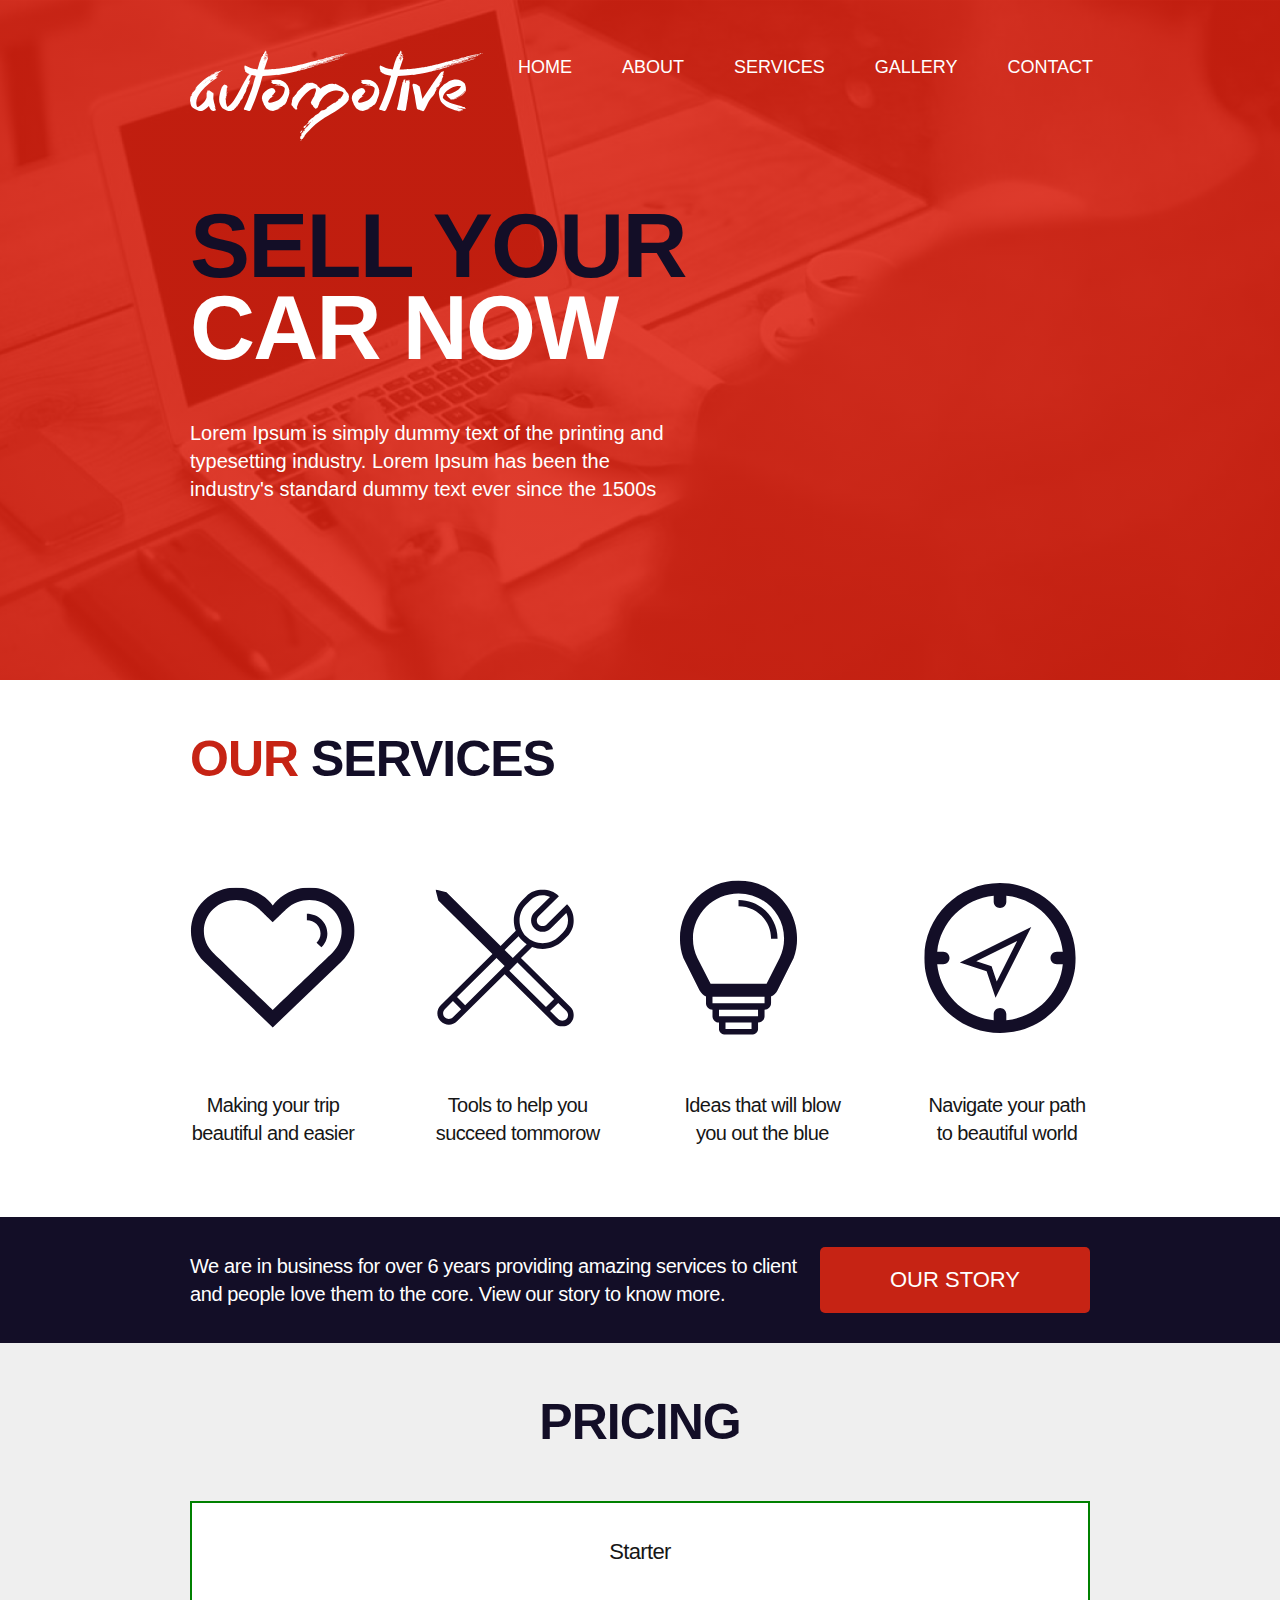
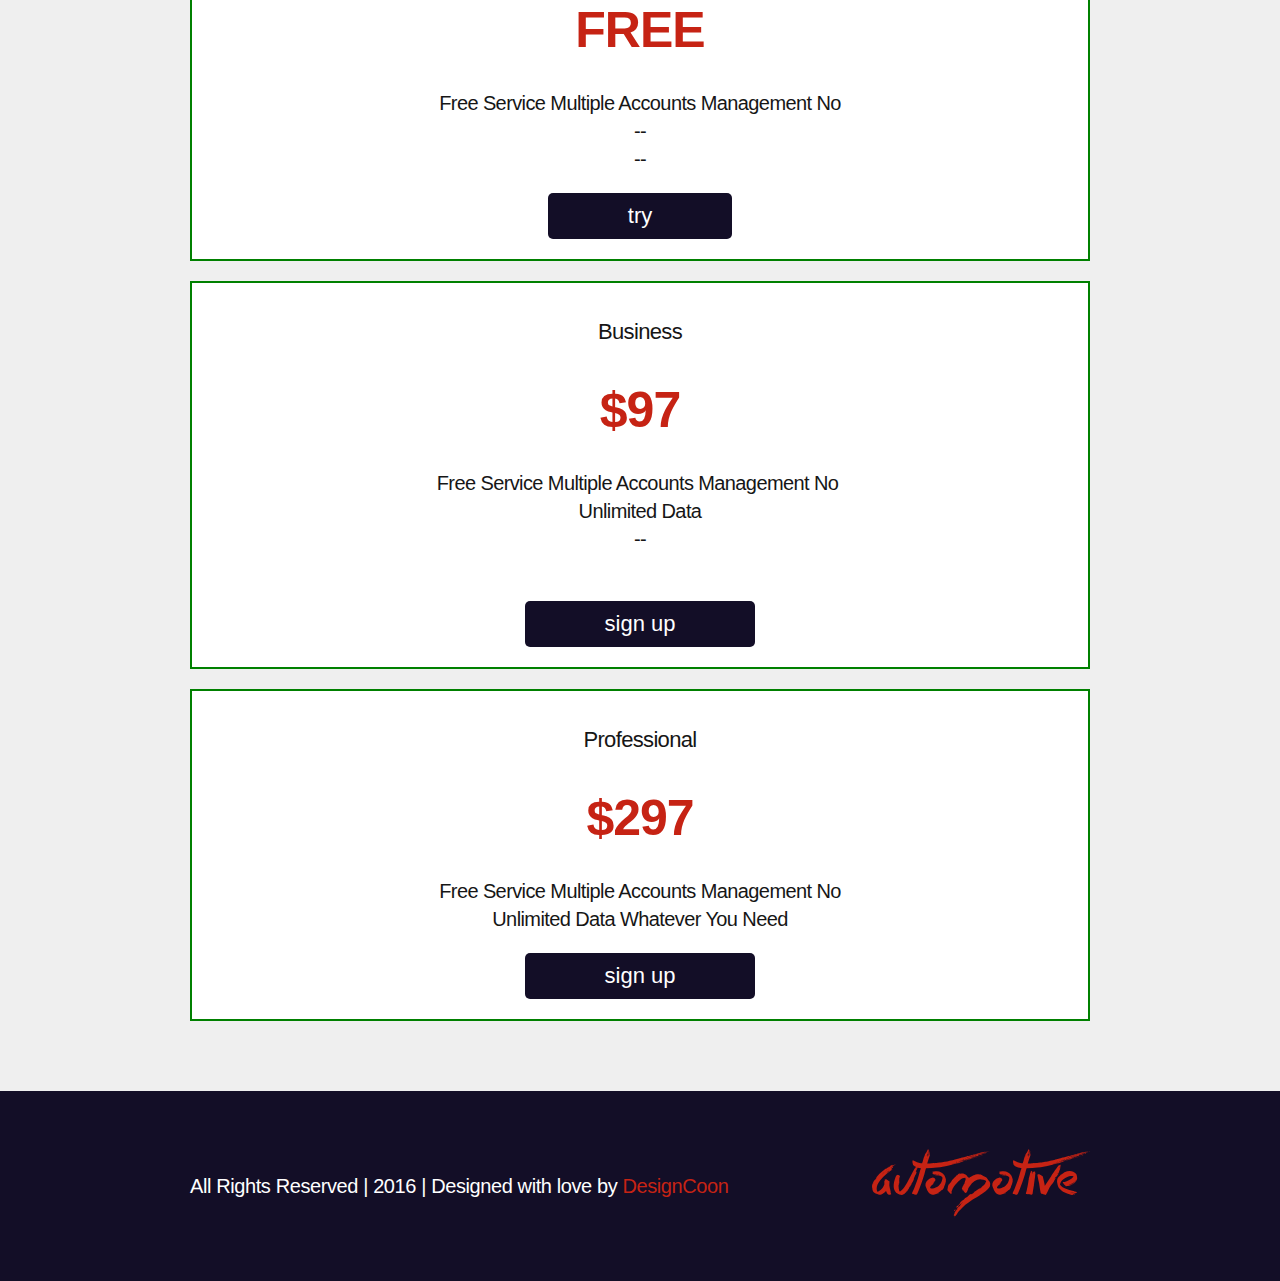
==== commit fd1c808e: "fix adaptive tablet" ====
--- a/index.html
+++ b/index.html
@@ -179,6 +179,8 @@
 Management No  Unlimited Data
               <br />--
+              <br />
+              <br />
             </p>
 
             <button class="price__button button">sign up</button>
--- a/css/style.css
+++ b/css/style.css
@@ -375,6 +375,18 @@
   overflow: hidden !important;
 }
 
+@media (min-width: 767px) {
+  .hidden-mobile {
+    display: none !important;
+  }
+}
+
+@media (max-width: 768px) {
+  .visible-mobile {
+    display: none !important;
+  }
+}
+
 * {
   box-sizing: border-box;
   margin: 0;
@@ -439,7 +451,7 @@
 
 .container {
   max-width: calc(var(--container-width) + var(--container-padding-x) * 2);
-  margin-inline: auto;
+  margin: 0 auto;
   padding-inline: var(--container-padding-x);
   width: 100%;
 }
@@ -472,33 +484,30 @@
 }
 .header__menu-item {
   position: relative;
-  height: 3.4rem;
-  text-align: center;
-  line-height: 3.4rem;
-  color: #FFF;
+  padding: 0.6rem 1.5rem;
+  color: #fff;
+  transition: all 0.3s ease;
 }
 .header__menu-item::after {
   content: "";
-  position: absolute;
   top: 0;
   left: 0;
-  transform: translate(-50% -50%);
-  border: none;
+  position: absolute;
+  width: 100%;
+  height: 100%;
+  border-radius: 0.5rem;
   opacity: 0;
 }
+.header__menu-item:hover::after {
+  background-color: #000;
+  color: #fff;
+  opacity: 1;
+}
 .header__menu-link {
-  font-family: Montserrat, sans-serif;
-  font-size: 18px;
-  font-style: normal;
+  font-family: var(--second-family);
   font-weight: 500;
-  line-height: normal;
+  font-size: 1.8rem;
   text-transform: uppercase;
-  transition: background-color var(--transition-duration);
-}
-.header__menu-item:hover::after {
-  background-color: #130E27;
-  color: currentColor;
-  opacity: 1;
 }
 .header__title-main {
   text-transform: uppercase;
@@ -526,6 +535,14 @@
   text-wrap: wrap;
 }
 
+@media (max-width: 1024px) {
+  .header__menu {
+    display: none;
+  }
+  .header__title-main {
+    margin-block: 2rem;
+  }
+}
 .services__title {
   text-transform: uppercase;
   color: #C62314;
@@ -563,6 +580,11 @@
   color: #161616;
 }
 
+@media (max-width: 768px) {
+  .services__cards {
+    flex-wrap: wrap;
+  }
+}
 .story {
   padding-inline: var(--container-padding-x);
   display: flex;
@@ -594,6 +616,11 @@
   background: #C62314;
 }
 
+@media (max-width: 1024px) {
+  .story {
+    flex-direction: column;
+  }
+}
 .price {
   background: #EFEFEF;
   padding-bottom: 7rem;
@@ -825,6 +852,12 @@
 
 
 */
+@media (max-width: 1280px) {
+  .price__cards {
+    grid-template-columns: 1fr;
+    row-gap: 2rem;
+  }
+}
 .footer {
   height: 19rem;
   display: flex;
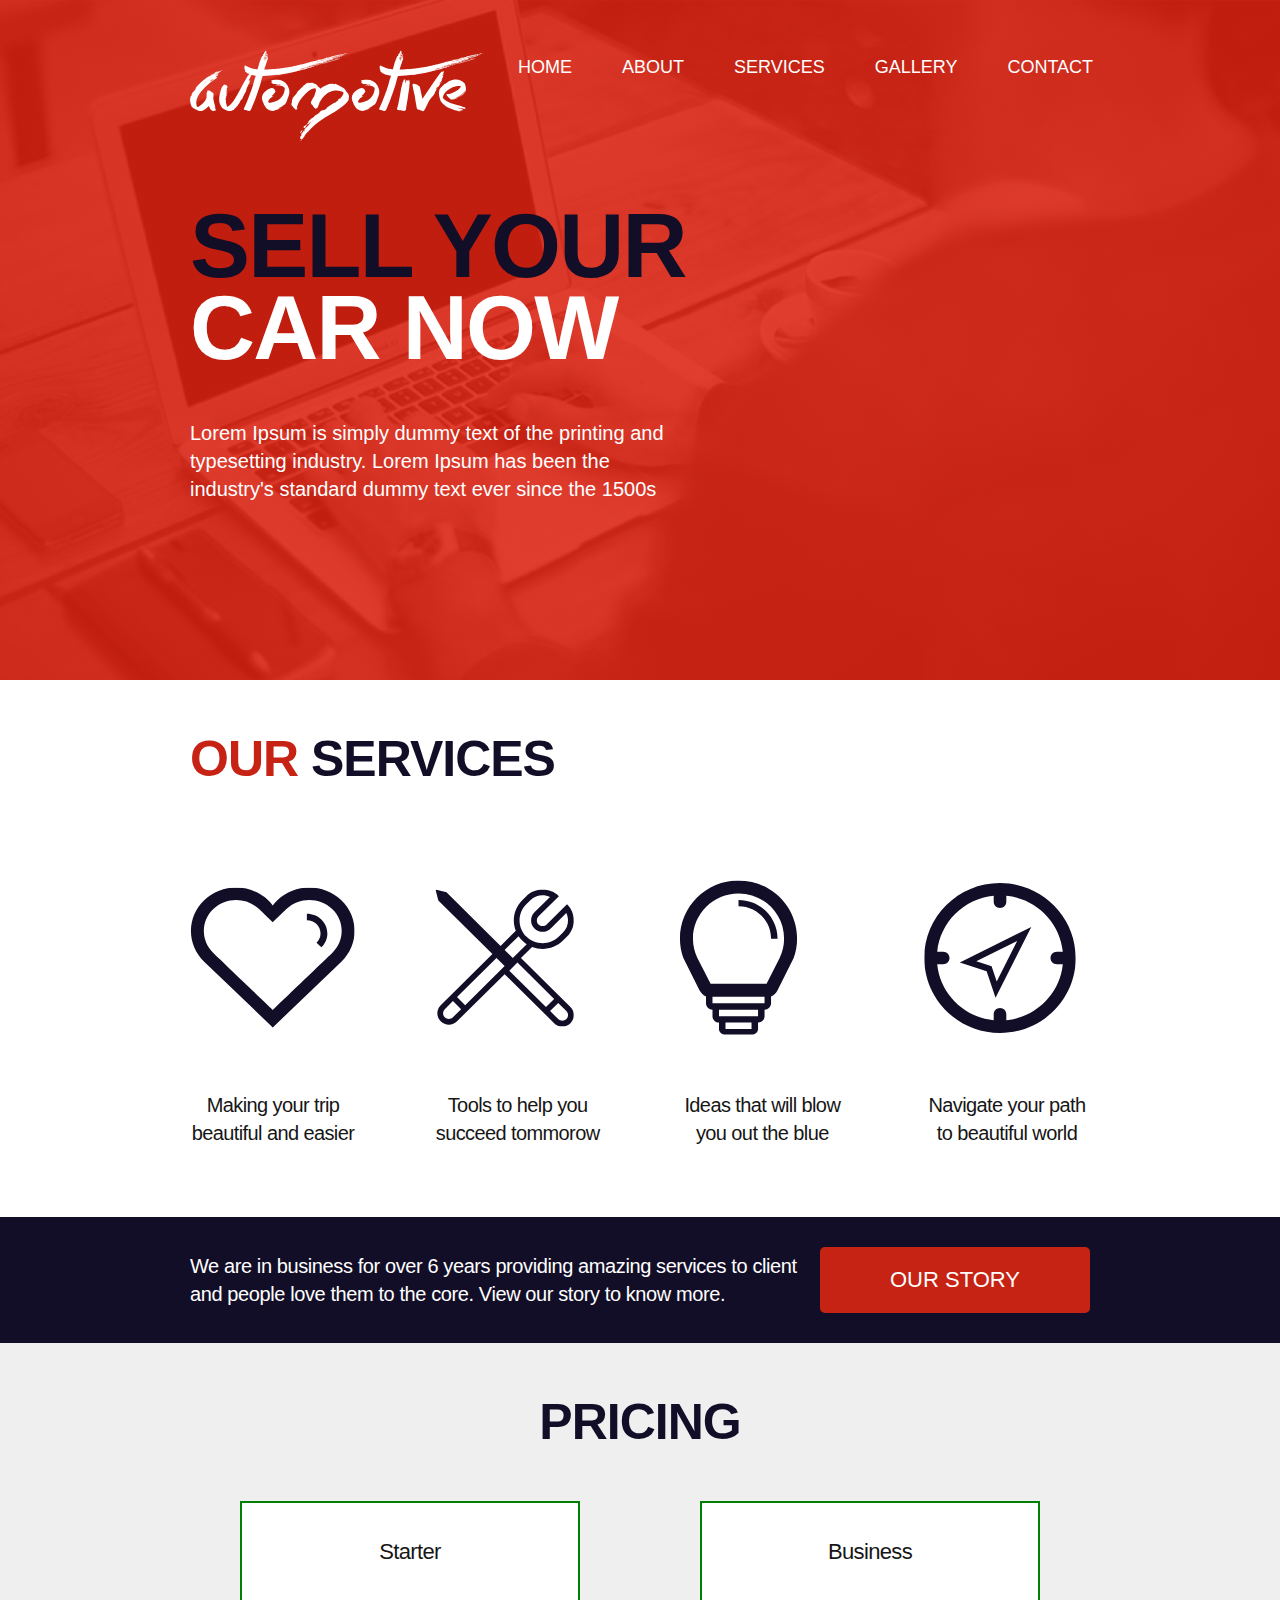
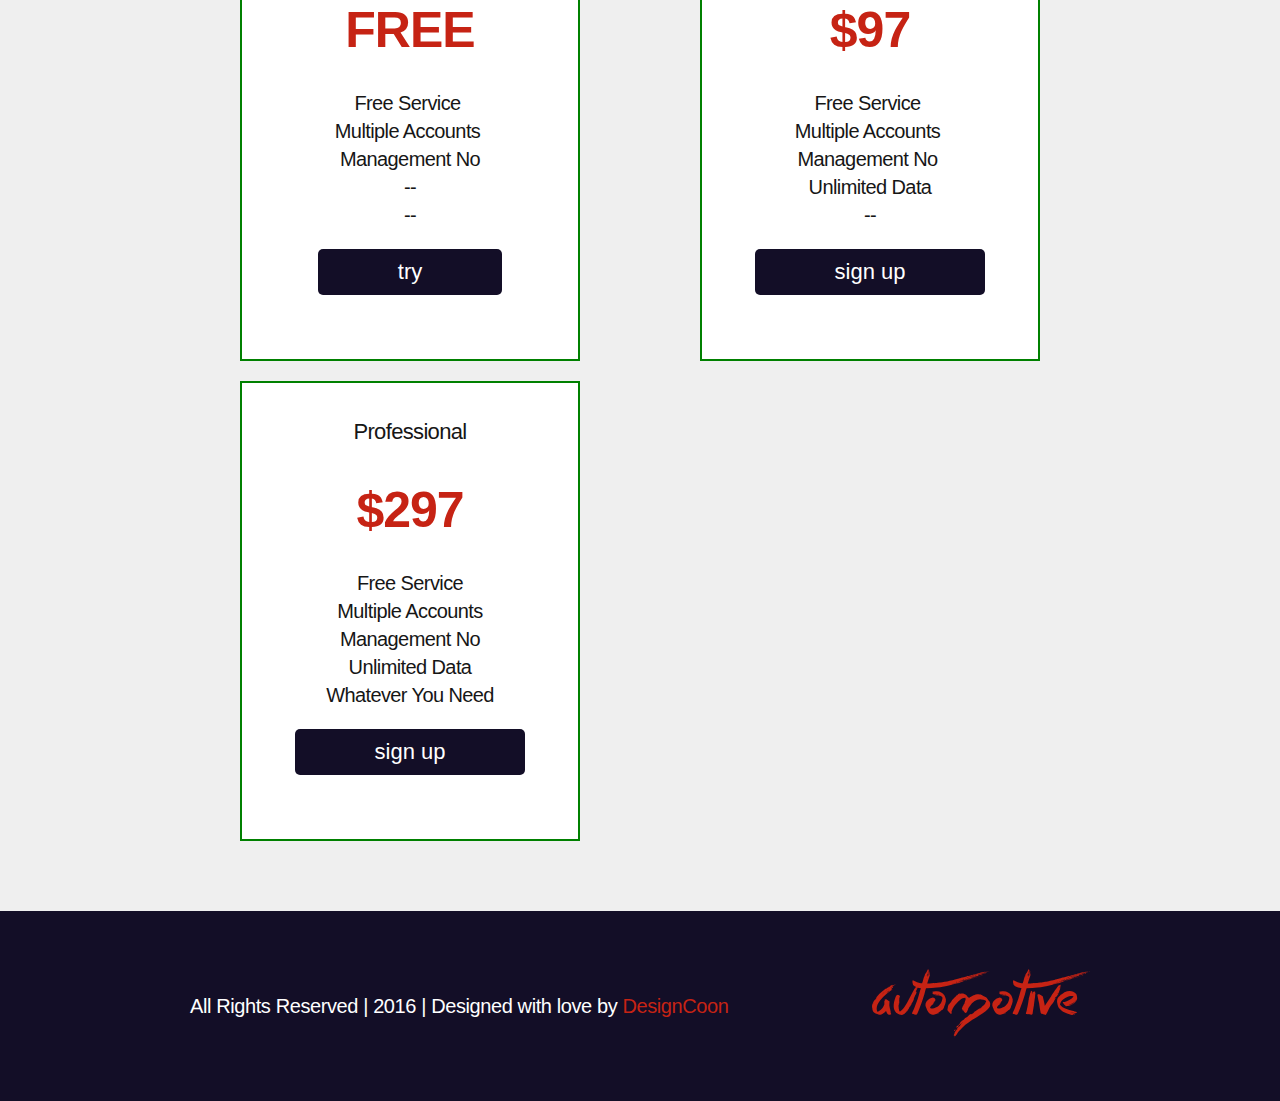
==== commit 13783750: "fix adaptive: centered" ====
--- a/index.html
+++ b/index.html
@@ -179,8 +179,6 @@
 Management No  Unlimited Data
               <br />--
-              <br />
-              <br />
             </p>
 
             <button class="price__button button">sign up</button>
--- a/css/style.css
+++ b/css/style.css
@@ -642,11 +642,13 @@
 }
 .price__cards {
   display: grid;
-  grid-template-columns: repeat(3, 34rem);
-  grid-auto-rows: auto;
+  grid-template-columns: repeat(3, 1fr);
   column-gap: 2rem;
 }
 .price__card {
+  max-width: 34rem;
+  width: 100%;
+  min-height: 46rem;
   display: flex;
   flex-direction: column;
   align-items: center;
@@ -854,7 +856,15 @@
 */
 @media (max-width: 1280px) {
   .price__cards {
+    grid-template-columns: 1fr 1fr;
+    justify-items: center;
+    row-gap: 2rem;
+  }
+}
+@media (max-width: 768px) {
+  .price__cards {
     grid-template-columns: 1fr;
+    justify-items: center;
     row-gap: 2rem;
   }
 }
